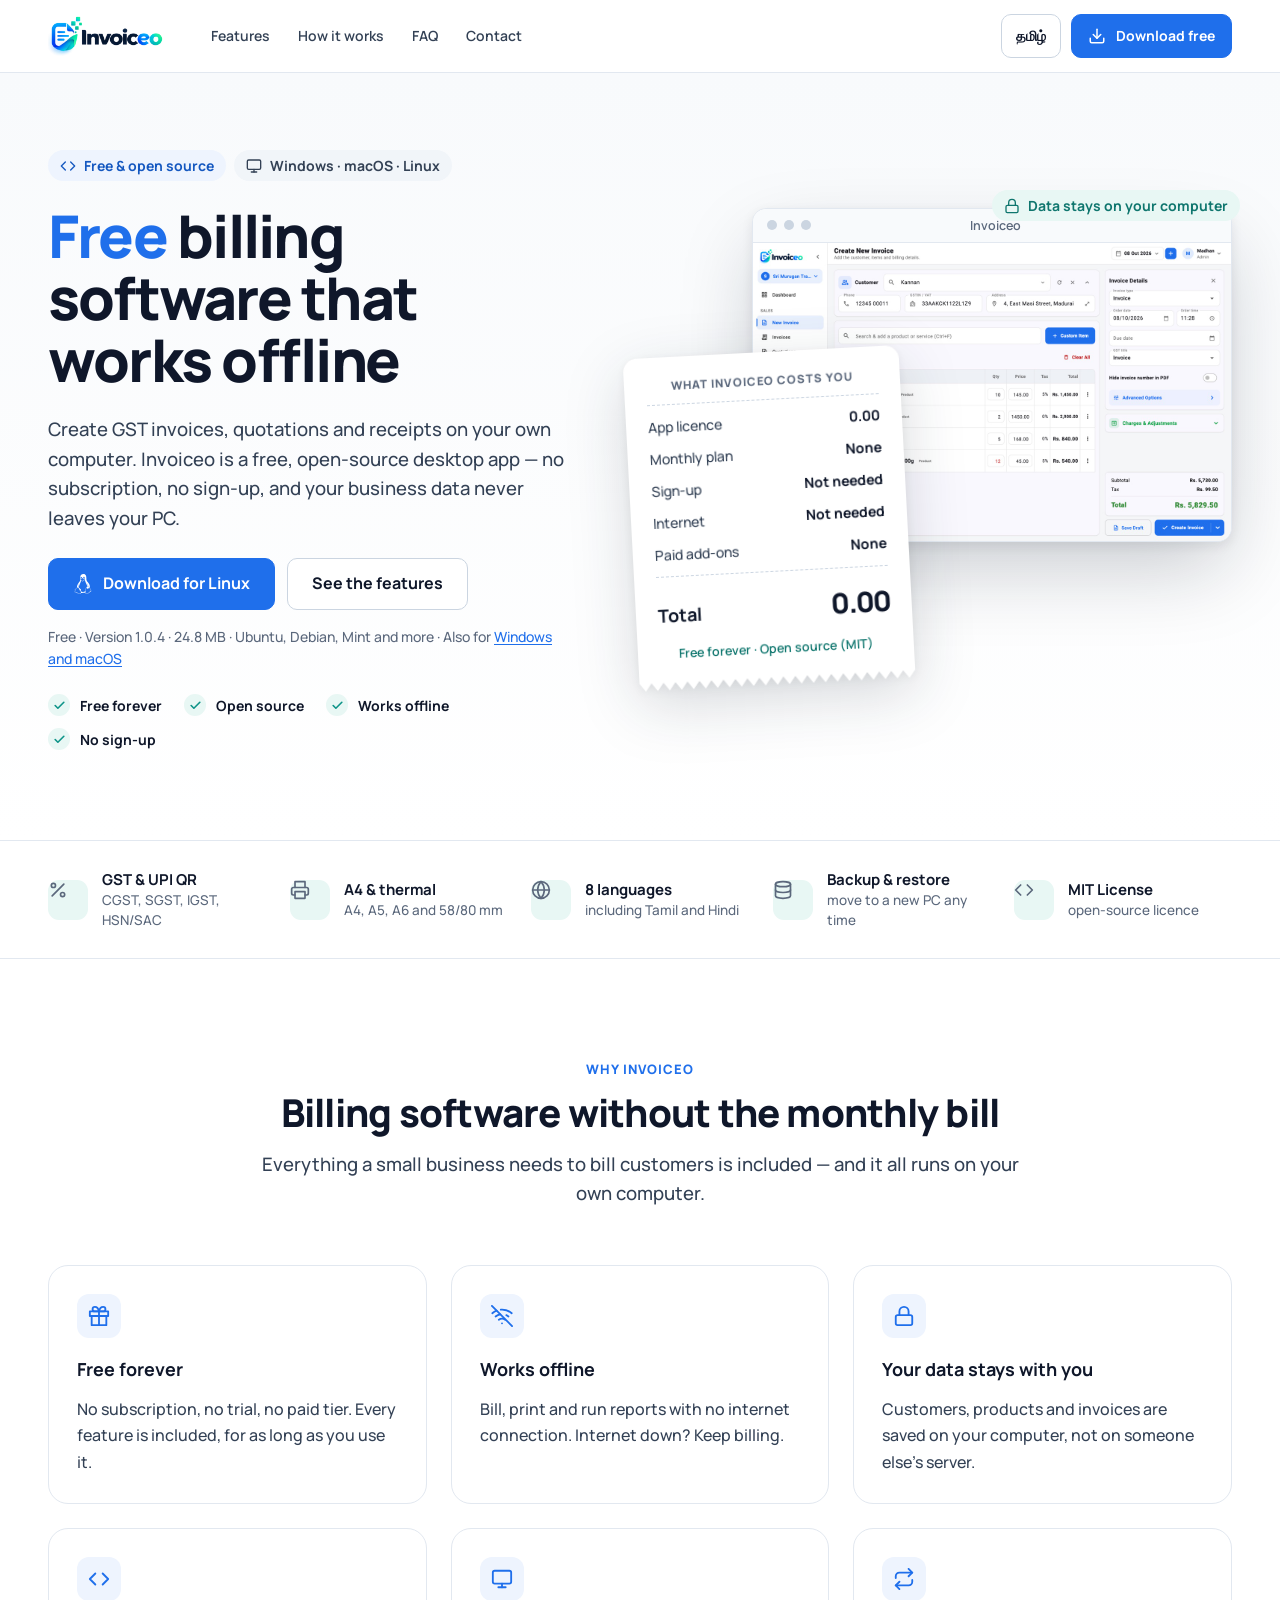
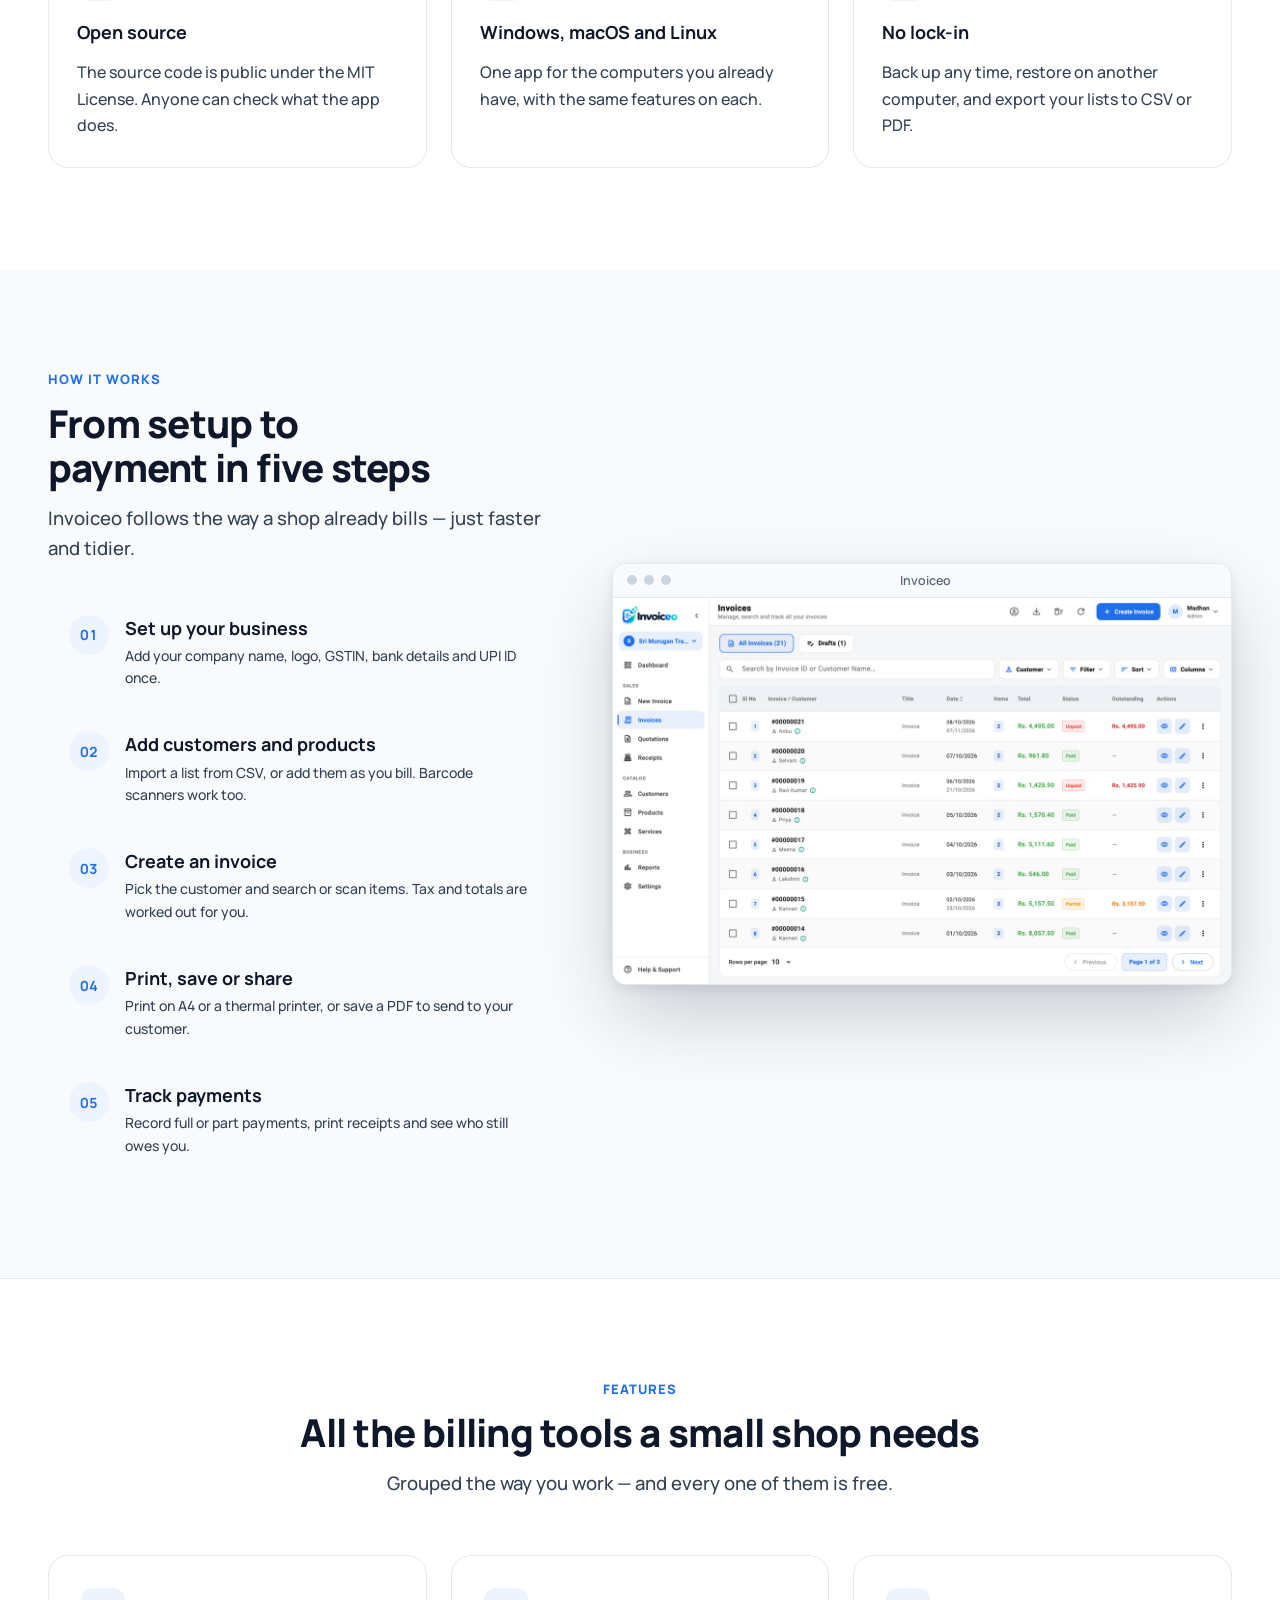
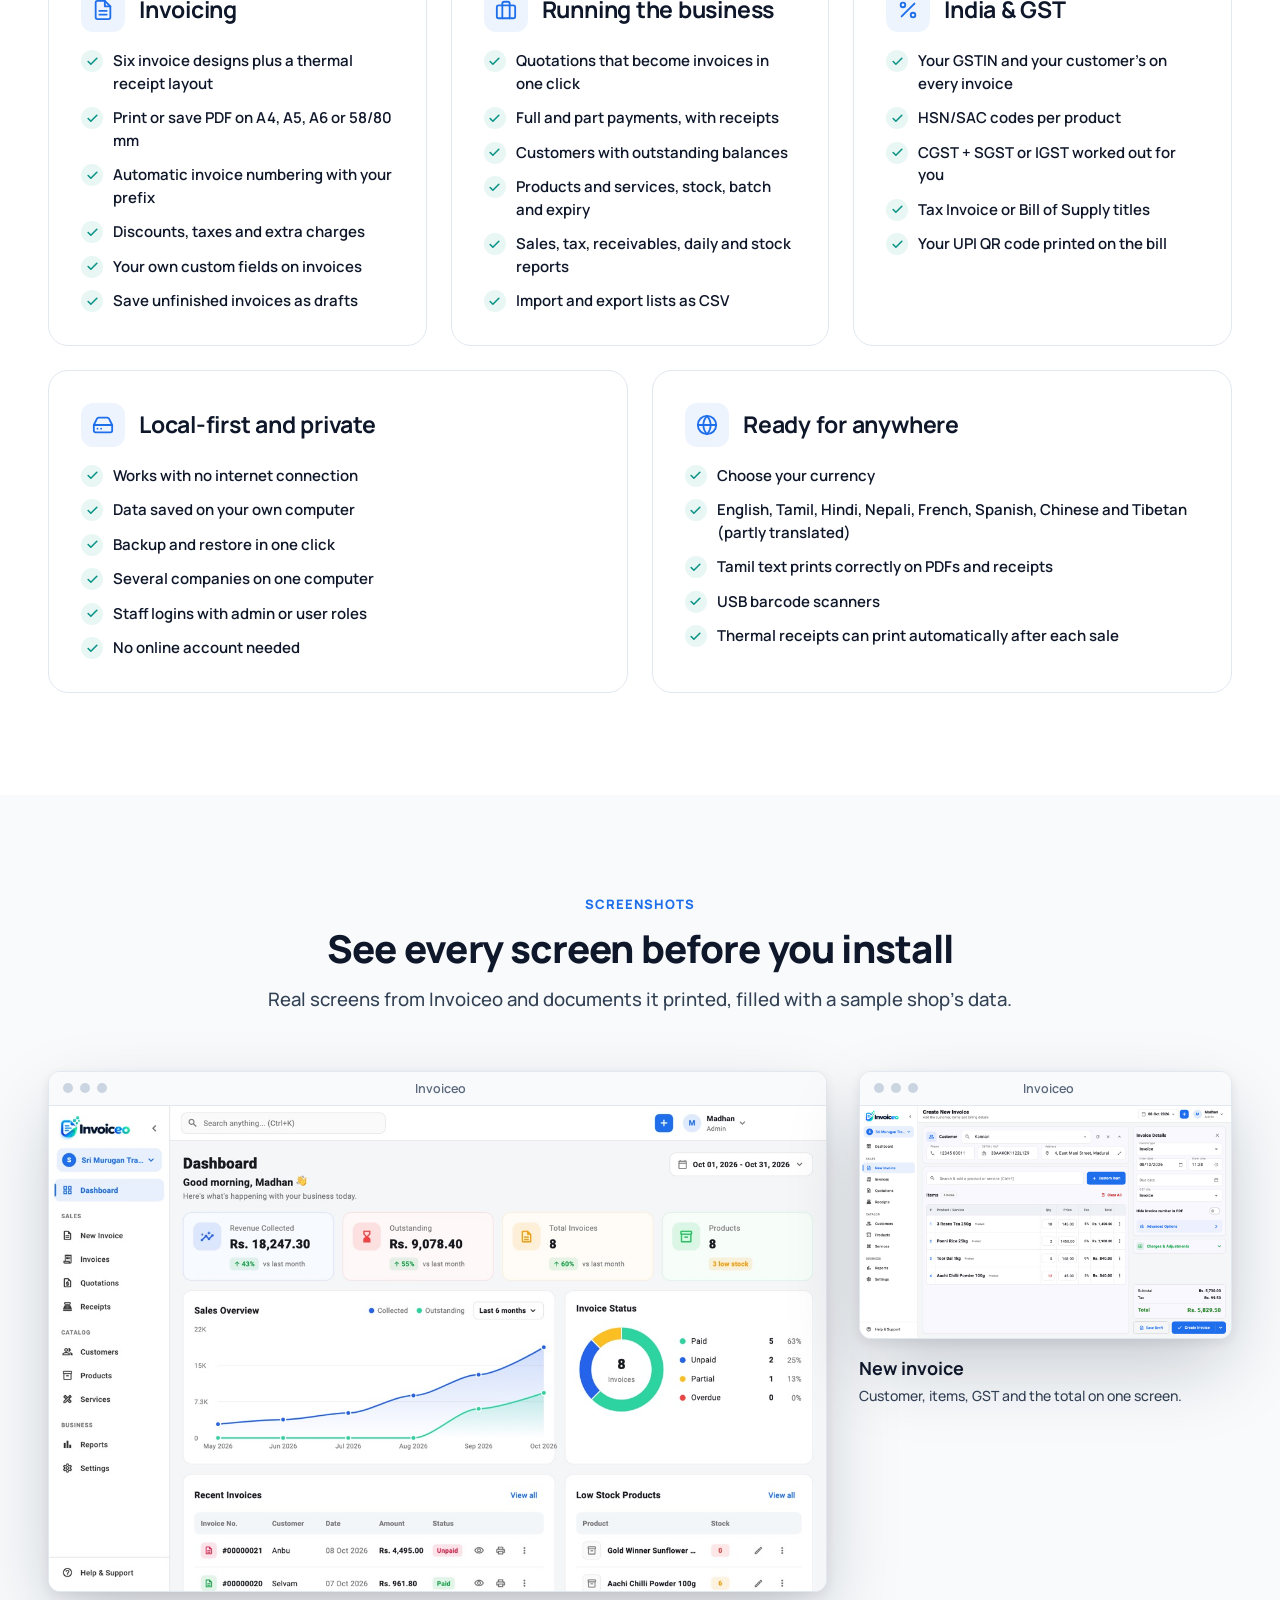
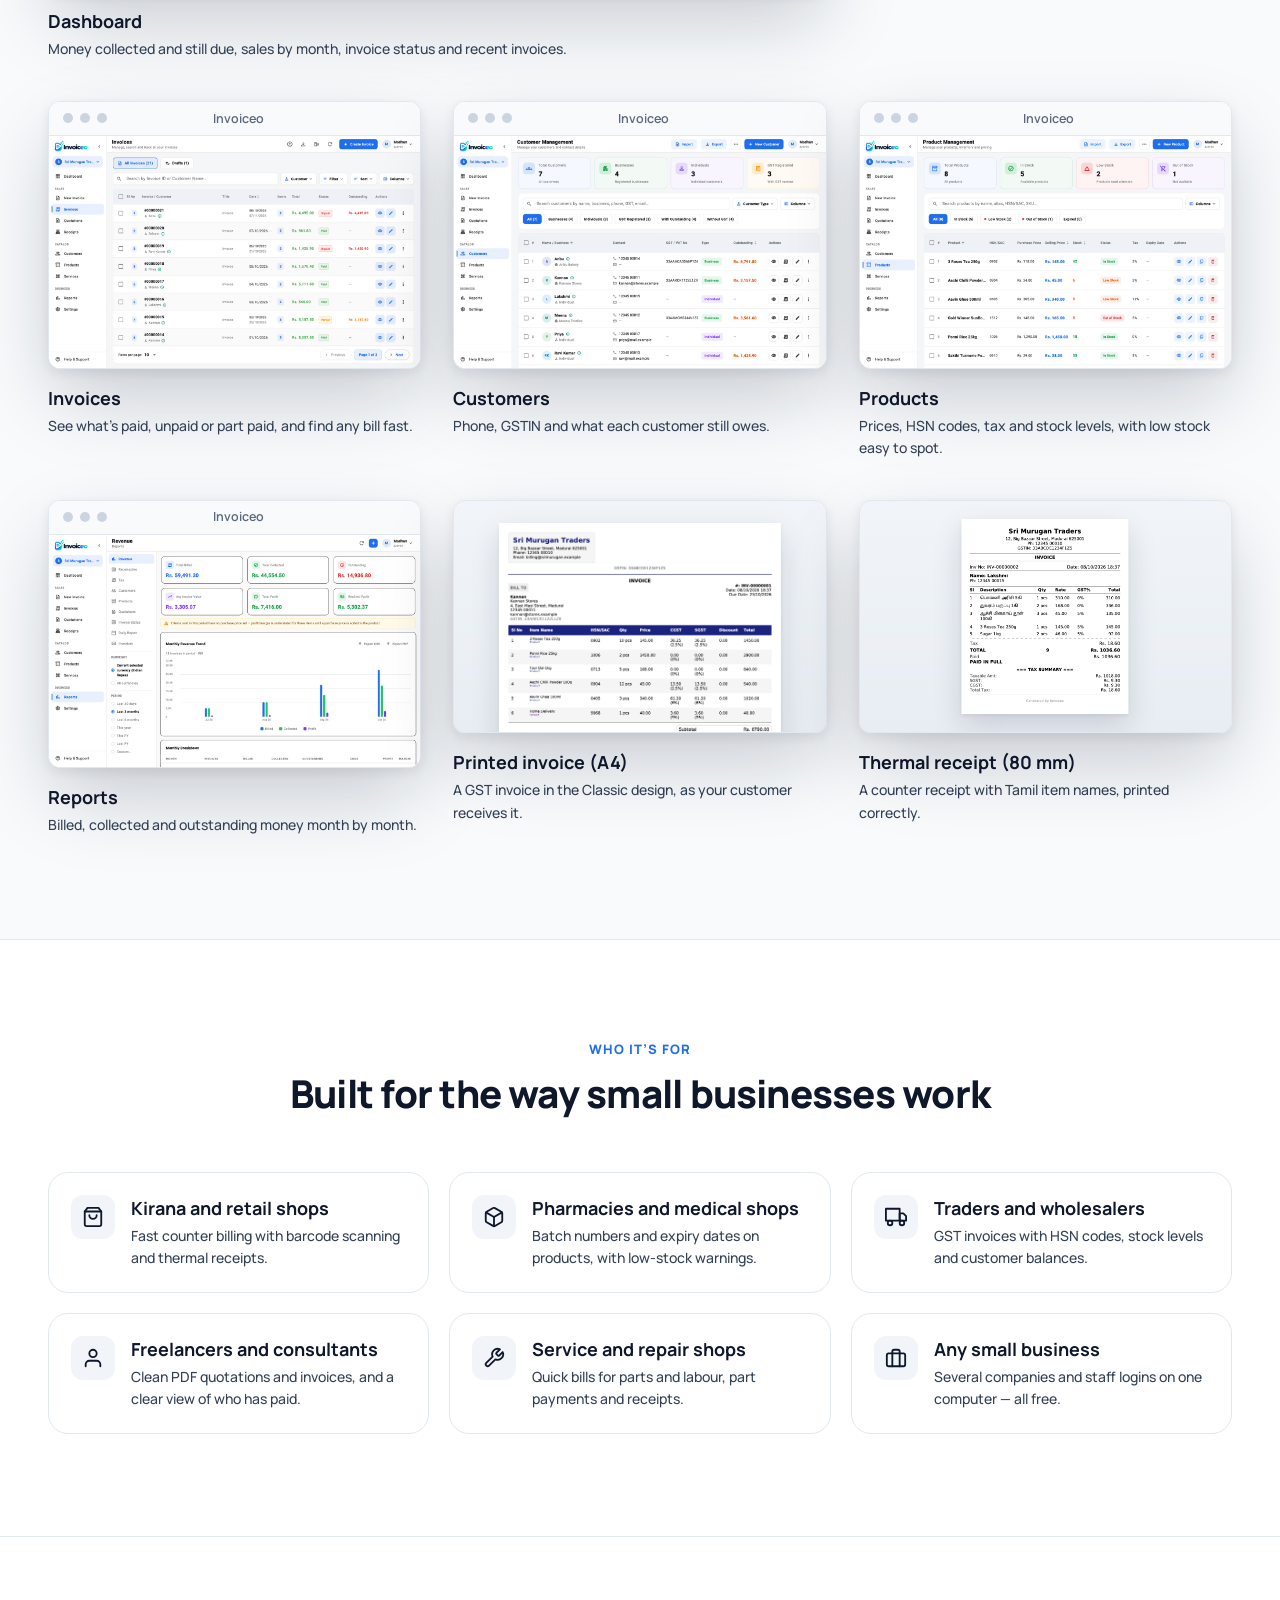
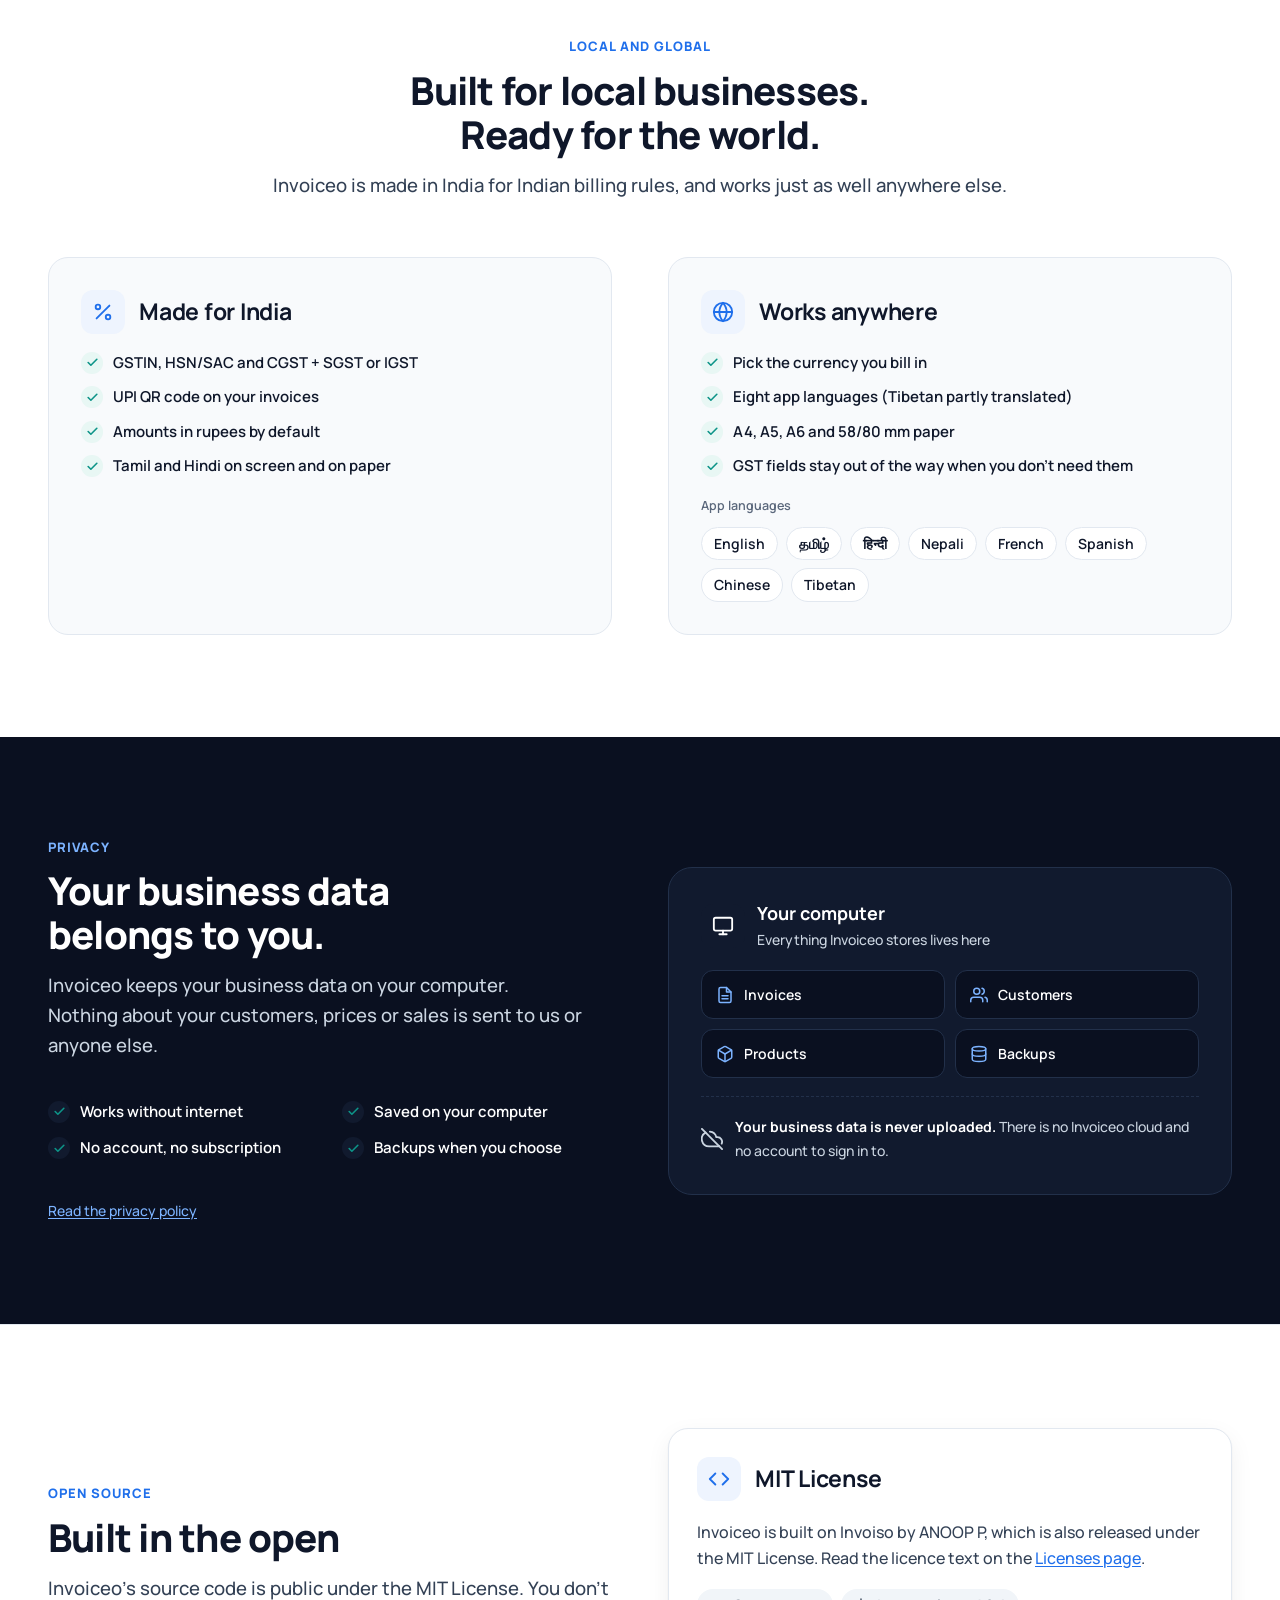
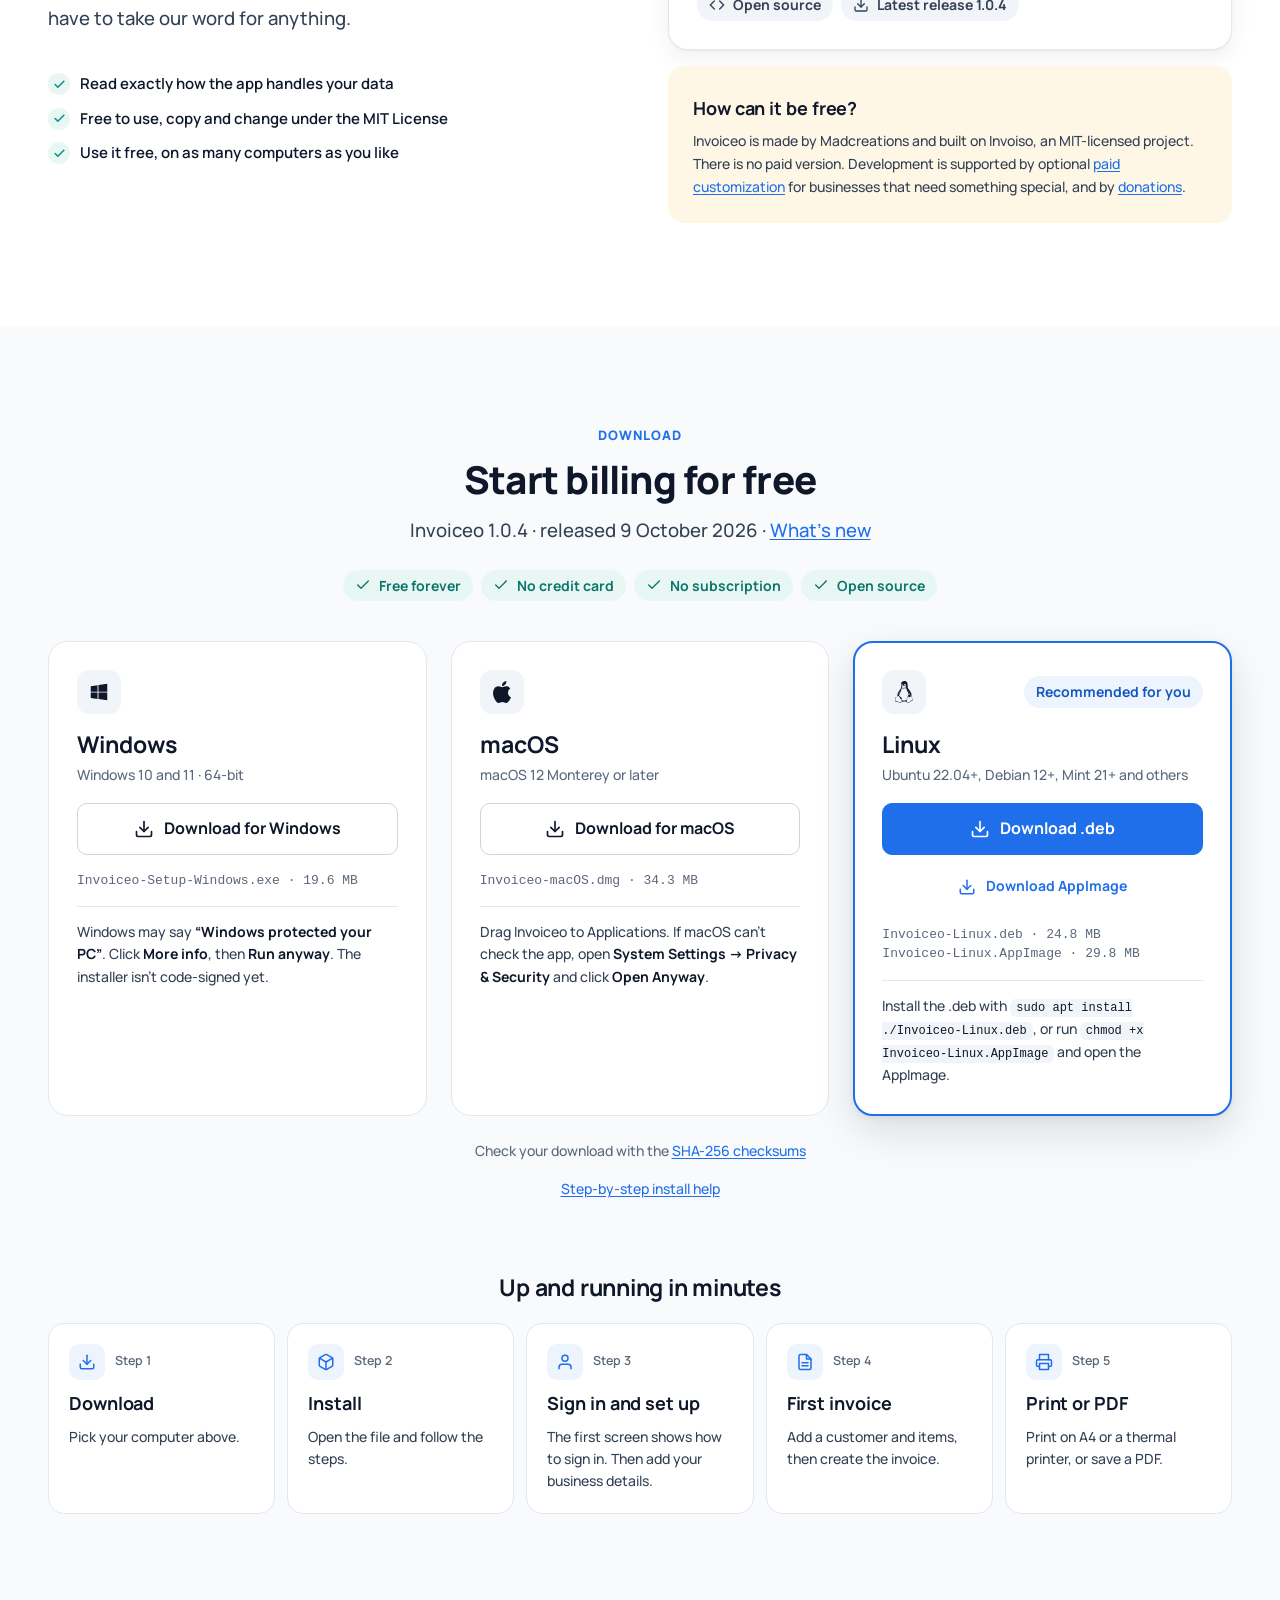
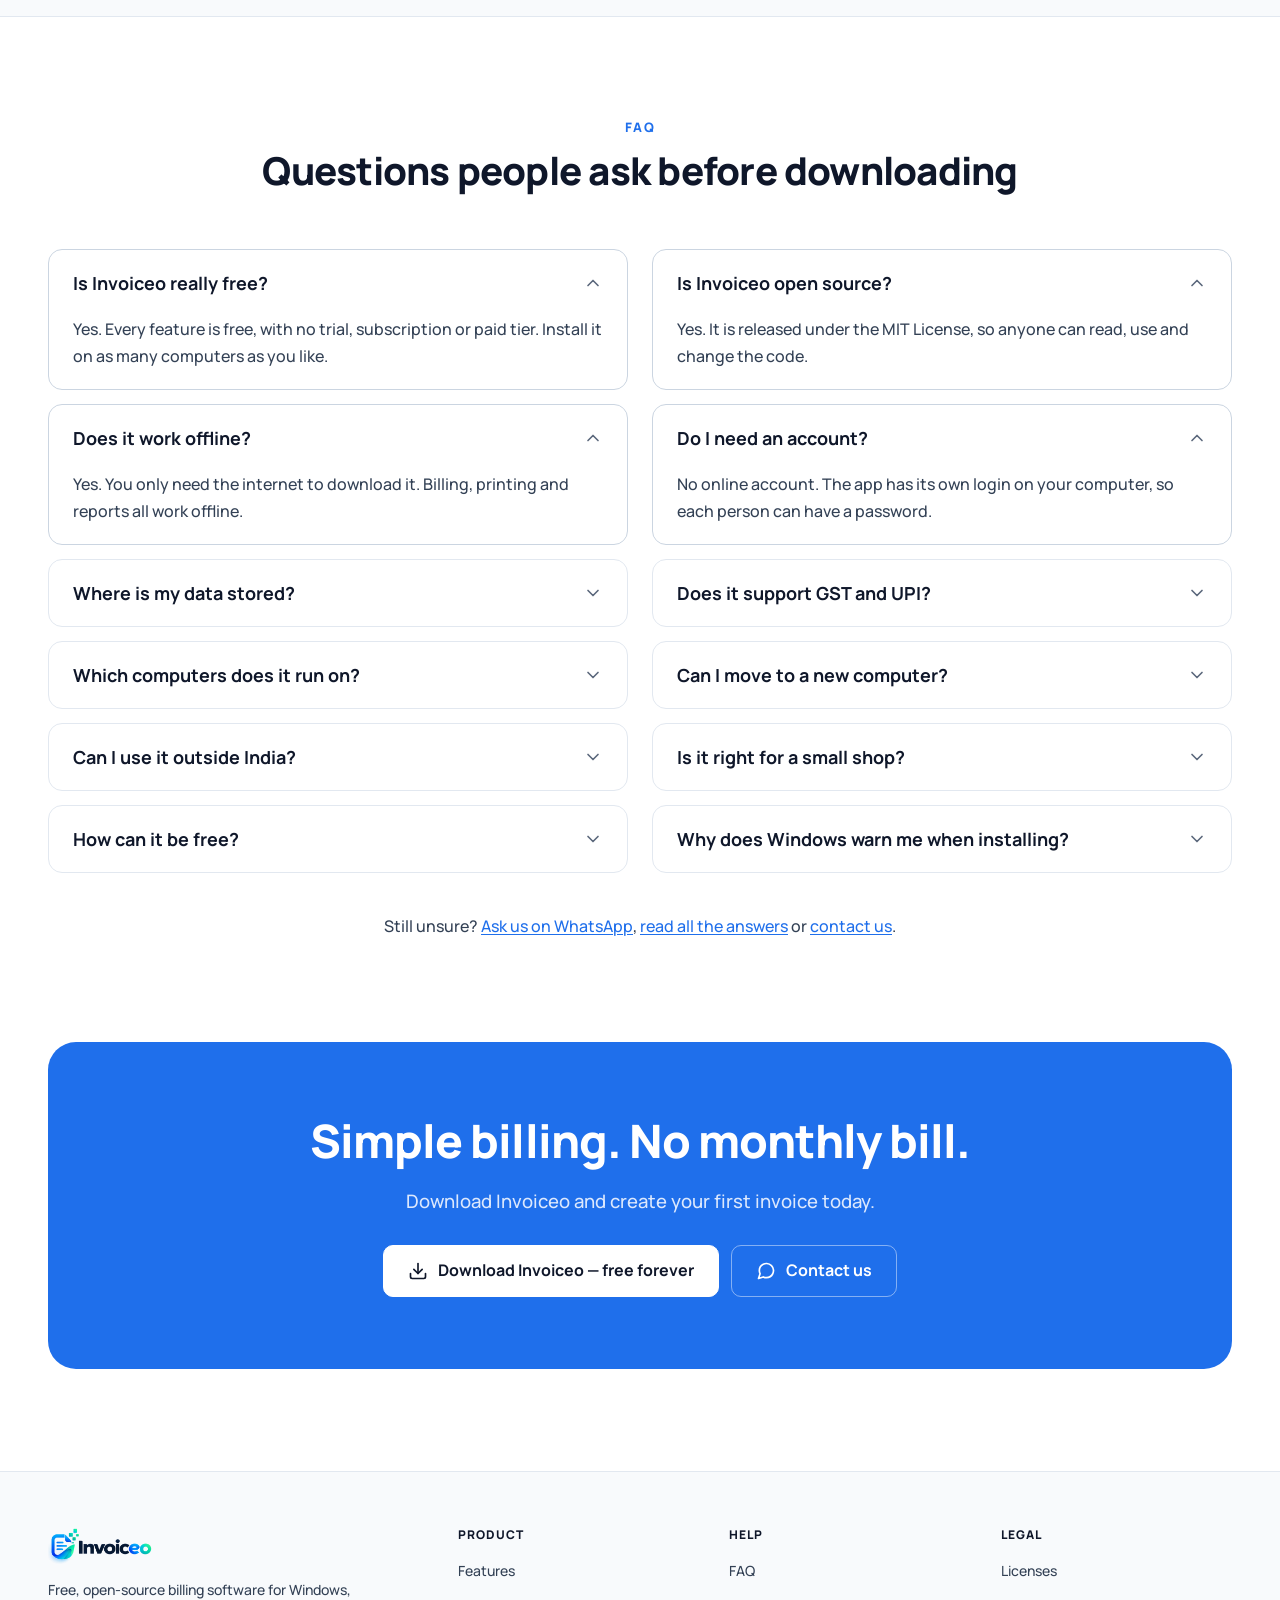
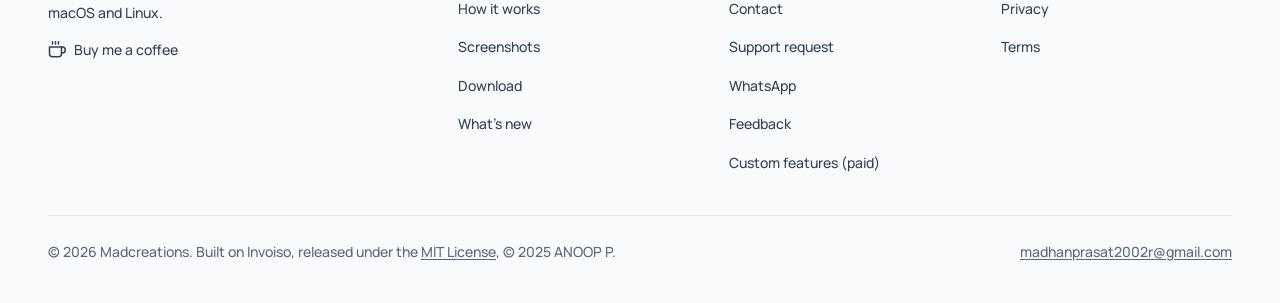
==== index.html @ 1bf2abe5 "Tamil home page (ta.html), language switch, Search Console verification file - ta.html: the home pag" ====
<!doctype html>
<html lang="en">
<head>
  <meta charset="utf-8">
  <meta name="viewport" content="width=device-width, initial-scale=1">
  <meta name="color-scheme" content="light">
  <meta name="theme-color" content="#ffffff">
  <title>Invoiceo — Free offline billing and GST invoice software</title>
  <meta name="description" content="Invoiceo is free, open-source billing software for Windows, macOS and Linux. Make GST invoices, quotations and receipts offline, print on A4 or thermal printers, in English, Tamil and more.">
  <link rel="canonical" href="https://invoiceo.in/">
  <link rel="alternate" hreflang="en" href="https://invoiceo.in/">
  <link rel="alternate" hreflang="ta" href="https://invoiceo.in/ta.html">
  <link rel="alternate" hreflang="x-default" href="https://invoiceo.in/">
  <meta property="og:type" content="website">
  <meta property="og:site_name" content="Invoiceo">
  <meta property="og:locale" content="en_IN">
  <meta property="og:title" content="Invoiceo — Free offline billing and GST invoice software">
  <meta property="og:description" content="Invoiceo is free, open-source billing software for Windows, macOS and Linux. Make GST invoices, quotations and receipts offline, print on A4 or thermal printers, in English, Tamil and more.">
  <meta property="og:url" content="https://invoiceo.in/">
  <meta property="og:image" content="https://invoiceo.in/assets/images/og-image.png">
  <meta name="twitter:card" content="summary_large_image">
  <link rel="icon" href="favicon.ico" sizes="any">
  <link rel="icon" type="image/png" sizes="32x32" href="assets/images/favicon-32.png">
  <link rel="apple-touch-icon" href="assets/images/apple-touch-icon.png">
  <link rel="manifest" href="site.webmanifest">
  <link rel="preconnect" href="https://fonts.googleapis.com">
  <link rel="preconnect" href="https://fonts.gstatic.com" crossorigin>
  <link rel="stylesheet" href="https://fonts.googleapis.com/css2?family=Manrope:wght@400..800&amp;display=swap">
  <link rel="stylesheet" href="assets/css/site.css?v=015eafeb7b">
  <script type="application/ld+json">
{
  "@context": "https://schema.org",
  "@type": "SoftwareApplication",
  "name": "Invoiceo",
  "applicationCategory": "BusinessApplication",
  "operatingSystem": "Windows, macOS, Linux",
  "softwareVersion": "1.0.4",
  "datePublished": "2026-10-09",
  "description": "Free, open-source offline billing and GST invoice software for small businesses.",
  "url": "https://invoiceo.in/",
  "license": "https://opensource.org/licenses/MIT",
  "offers": {
    "@type": "Offer",
    "price": "0",
    "priceCurrency": "INR"
  },
  "publisher": {
    "@type": "Organization",
    "name": "Madcreations",
    "email": "madhanprasat2002r@gmail.com",
    "url": "https://invoiceo.in/"
  }
}
  </script>
</head>
<body>
<a class="skip-link" href="#main">Skip to content</a>
<header class="site-header">
  <div class="wrap">
    <a class="brand" href="index.html" aria-label="Invoiceo home"><img src="assets/images/logo.png" alt="Invoiceo" width="196" height="68"></a>
    <nav class="nav" aria-label="Main"><a href="#features">Features</a><a href="#how-it-works">How it works</a><a href="faq.html">FAQ</a><a href="contact.html">Contact</a></nav>
    <div class="header-actions">
      <a class="lang-switch" href="ta.html" hreflang="ta" lang="ta" title="தமிழில் படிக்க">தமிழ்</a>
      <a class="btn btn-primary header-cta" href="#download"><svg width="24" height="24" viewBox="0 0 24 24" fill="none" stroke="currentColor" stroke-width="2" stroke-linecap="round" stroke-linejoin="round" aria-hidden="true" focusable="false"><path d="M21 15v4a2 2 0 0 1-2 2H5a2 2 0 0 1-2-2v-4"/><polyline points="7 10 12 15 17 10"/><line x1="12" y1="15" x2="12" y2="3"/></svg><span>Download free</span></a>
      <button class="menu-toggle" type="button" aria-controls="site-nav" aria-expanded="false" aria-label="Menu"><svg width="24" height="24" viewBox="0 0 24 24" fill="none" stroke="currentColor" stroke-width="2" stroke-linecap="round" stroke-linejoin="round" aria-hidden="true" focusable="false"><line x1="3" y1="12" x2="21" y2="12"/><line x1="3" y1="6" x2="21" y2="6"/><line x1="3" y1="18" x2="21" y2="18"/></svg></button>
    </div>
    <nav class="mobile-nav" id="site-nav" aria-label="Main menu"><a href="#features">Features</a><a href="#how-it-works">How it works</a><a href="faq.html">FAQ</a><a href="contact.html">Contact</a><a href="#screenshots">Screenshots</a><a href="changelog.html">What’s new</a><a class="btn btn-primary btn-lg btn-block" href="#download"><svg width="24" height="24" viewBox="0 0 24 24" fill="none" stroke="currentColor" stroke-width="2" stroke-linecap="round" stroke-linejoin="round" aria-hidden="true" focusable="false"><path d="M21 15v4a2 2 0 0 1-2 2H5a2 2 0 0 1-2-2v-4"/><polyline points="7 10 12 15 17 10"/><line x1="12" y1="15" x2="12" y2="3"/></svg><span>Download free</span></a></nav>
  </div>
</header>
<main id="main">
<section class="hero" aria-labelledby="hero-title">
  <div class="wrap hero-grid">
    <div class="hero-copy">
      <div class="badges"><span class="badge badge-brand"><svg width="24" height="24" viewBox="0 0 24 24" fill="none" stroke="currentColor" stroke-width="2" stroke-linecap="round" stroke-linejoin="round" aria-hidden="true" focusable="false"><polyline points="16 18 22 12 16 6"/><polyline points="8 6 2 12 8 18"/></svg><span>Free &amp; open source</span></span><span class="badge badge-neutral"><svg width="24" height="24" viewBox="0 0 24 24" fill="none" stroke="currentColor" stroke-width="2" stroke-linecap="round" stroke-linejoin="round" aria-hidden="true" focusable="false"><rect x="2" y="3" width="20" height="14" rx="2" ry="2"/><line x1="8" y1="21" x2="16" y2="21"/><line x1="12" y1="17" x2="12" y2="21"/></svg><span>Windows · macOS · Linux</span></span></div>
      <h1 class="display" id="hero-title"><em>Free</em> billing software that works offline</h1>
      <p class="lead">Create GST invoices, quotations and receipts on your own computer. Invoiceo is a free, open-source desktop app — no subscription, no sign-up, and your business data never leaves your PC.</p>
      <div class="cta-row">
        <a class="btn btn-primary btn-lg" href="#download" data-os-download><span data-os-icon><svg width="24" height="24" viewBox="0 0 24 24" fill="none" stroke="currentColor" stroke-width="2" stroke-linecap="round" stroke-linejoin="round" aria-hidden="true" focusable="false"><path d="M21 15v4a2 2 0 0 1-2 2H5a2 2 0 0 1-2-2v-4"/><polyline points="7 10 12 15 17 10"/><line x1="12" y1="15" x2="12" y2="3"/></svg></span><span data-os-label>Download free</span></a>
        <a class="btn btn-secondary btn-lg" href="#features"><span>See the features</span></a>
      </div>
      <p class="hero-meta" data-hero-meta>Free · Version <span data-version>1.0.4</span> · For Windows, macOS and Linux</p>
      <ul class="checks checks-inline"><li>Free forever</li><li>Open source</li><li>Works offline</li><li>No sign-up</li></ul>
    </div>
    <div class="hero-visual">
      <div class="window hero-shot"><div class="window-bar"><i></i><i></i><i></i><span>Invoiceo</span></div><a href="assets/images/screens/create-invoice.png" target="_blank" rel="noopener" title="Open full size"><img src="assets/images/screens/create-invoice-1280.jpg" srcset="assets/images/screens/create-invoice-1280.jpg 1280w, assets/images/screens/create-invoice.png 2160w" sizes="(max-width: 1100px) 100vw, 700px" width="2160" height="1350" alt="The Invoiceo New Invoice screen: customer Kannan, four grocery items, GST and a total of Rs. 5,829.50" fetchpriority="high"></a></div>
      <div class="receipt hero-receipt"><div class="receipt-paper"><p class="receipt-title">What Invoiceo costs you</p><hr><div class="receipt-row"><span>App licence</span><b>0.00</b></div><div class="receipt-row"><span>Monthly plan</span><b>None</b></div><div class="receipt-row"><span>Sign-up</span><b>Not needed</b></div><div class="receipt-row"><span>Internet</span><b>Not needed</b></div><div class="receipt-row"><span>Paid add-ons</span><b>None</b></div><hr><div class="receipt-total"><span>Total</span><b>0.00</b></div><p class="receipt-foot">Free forever · Open source (MIT)</p></div><svg class="receipt-edge" viewBox="0 0 276 12" aria-hidden="true" focusable="false"><path d="M0 0H276V4L270 12L264 4L258 12L252 4L246 12L240 4L234 12L228 4L222 12L216 4L210 12L204 4L198 12L192 4L186 12L180 4L174 12L168 4L162 12L156 4L150 12L144 4L138 12L132 4L126 12L120 4L114 12L108 4L102 12L96 4L90 12L84 4L78 12L72 4L66 12L60 4L54 12L48 4L42 12L36 4L30 12L24 4L18 12L12 4L6 12L0 4V0Z" fill="#fff"/></svg></div>
      <span class="hero-chip"><span class="badge badge-teal"><svg width="24" height="24" viewBox="0 0 24 24" fill="none" stroke="currentColor" stroke-width="2" stroke-linecap="round" stroke-linejoin="round" aria-hidden="true" focusable="false"><rect x="3" y="11" width="18" height="11" rx="2" ry="2"/><path d="M7 11V7a5 5 0 0 1 10 0v4"/></svg><span>Data stays on your computer</span></span></span>
    </div>
  </div>
</section>

<div class="facts-strip"><ul class="wrap facts"><li class="fact"><span class="tile tile-teal tile-md"><svg width="24" height="24" viewBox="0 0 24 24" fill="none" stroke="currentColor" stroke-width="2" stroke-linecap="round" stroke-linejoin="round" aria-hidden="true" focusable="false"><line x1="19" y1="5" x2="5" y2="19"/><circle cx="6.5" cy="6.5" r="2.5"/><circle cx="17.5" cy="17.5" r="2.5"/></svg></span><div><b>GST &amp; UPI QR</b><span>CGST, SGST, IGST, HSN/SAC</span></div></li><li class="fact"><span class="tile tile-teal tile-md"><svg width="24" height="24" viewBox="0 0 24 24" fill="none" stroke="currentColor" stroke-width="2" stroke-linecap="round" stroke-linejoin="round" aria-hidden="true" focusable="false"><polyline points="6 9 6 2 18 2 18 9"/><path d="M6 18H4a2 2 0 0 1-2-2v-5a2 2 0 0 1 2-2h16a2 2 0 0 1 2 2v5a2 2 0 0 1-2 2h-2"/><rect x="6" y="14" width="12" height="8"/></svg></span><div><b>A4 &amp; thermal</b><span>A4, A5, A6 and 58/80 mm</span></div></li><li class="fact"><span class="tile tile-teal tile-md"><svg width="24" height="24" viewBox="0 0 24 24" fill="none" stroke="currentColor" stroke-width="2" stroke-linecap="round" stroke-linejoin="round" aria-hidden="true" focusable="false"><circle cx="12" cy="12" r="10"/><line x1="2" y1="12" x2="22" y2="12"/><path d="M12 2a15.3 15.3 0 0 1 4 10 15.3 15.3 0 0 1-4 10 15.3 15.3 0 0 1-4-10 15.3 15.3 0 0 1 4-10z"/></svg></span><div><b>8 languages</b><span>including Tamil and Hindi</span></div></li><li class="fact"><span class="tile tile-teal tile-md"><svg width="24" height="24" viewBox="0 0 24 24" fill="none" stroke="currentColor" stroke-width="2" stroke-linecap="round" stroke-linejoin="round" aria-hidden="true" focusable="false"><ellipse cx="12" cy="5" rx="9" ry="3"/><path d="M21 12c0 1.66-4 3-9 3s-9-1.34-9-3"/><path d="M3 5v14c0 1.66 4 3 9 3s9-1.34 9-3V5"/></svg></span><div><b>Backup &amp; restore</b><span>move to a new PC any time</span></div></li><li class="fact"><span class="tile tile-teal tile-md"><svg width="24" height="24" viewBox="0 0 24 24" fill="none" stroke="currentColor" stroke-width="2" stroke-linecap="round" stroke-linejoin="round" aria-hidden="true" focusable="false"><polyline points="16 18 22 12 16 6"/><polyline points="8 6 2 12 8 18"/></svg></span><div><b>MIT License</b><span>open-source licence</span></div></li></ul></div>

<section class="section section-flush" id="why" aria-labelledby="why-title">
  <div class="wrap">
<div class="section-head"><p class="eyebrow">Why Invoiceo</p><h2 id="why-title">Billing software without the monthly bill</h2><p class="lead">Everything a small business needs to bill customers is included — and it all runs on your own computer.</p></div><div class="grid-auto mt-4"><div class="card"><span class="tile"><svg width="24" height="24" viewBox="0 0 24 24" fill="none" stroke="currentColor" stroke-width="2" stroke-linecap="round" stroke-linejoin="round" aria-hidden="true" focusable="false"><polyline points="20 12 20 22 4 22 4 12"/><rect x="2" y="7" width="20" height="5"/><line x1="12" y1="22" x2="12" y2="7"/><path d="M12 7H7.5a2.5 2.5 0 0 1 0-5C11 2 12 7 12 7z"/><path d="M12 7h4.5a2.5 2.5 0 0 0 0-5C13 2 12 7 12 7z"/></svg></span><h3>Free forever</h3><p>No subscription, no trial, no paid tier. Every feature is included, for as long as you use it.</p></div><div class="card"><span class="tile"><svg width="24" height="24" viewBox="0 0 24 24" fill="none" stroke="currentColor" stroke-width="2" stroke-linecap="round" stroke-linejoin="round" aria-hidden="true" focusable="false"><line x1="1" y1="1" x2="23" y2="23"/><path d="M16.72 11.06A10.94 10.94 0 0 1 19 12.55"/><path d="M5 12.55a10.94 10.94 0 0 1 5.17-2.39"/><path d="M10.71 5.05A16 16 0 0 1 22.58 9"/><path d="M1.42 9a15.91 15.91 0 0 1 4.7-2.88"/><path d="M8.53 16.11a6 6 0 0 1 6.95 0"/><line x1="12" y1="20" x2="12.01" y2="20"/></svg></span><h3>Works offline</h3><p>Bill, print and run reports with no internet connection. Internet down? Keep billing.</p></div><div class="card"><span class="tile"><svg width="24" height="24" viewBox="0 0 24 24" fill="none" stroke="currentColor" stroke-width="2" stroke-linecap="round" stroke-linejoin="round" aria-hidden="true" focusable="false"><rect x="3" y="11" width="18" height="11" rx="2" ry="2"/><path d="M7 11V7a5 5 0 0 1 10 0v4"/></svg></span><h3>Your data stays with you</h3><p>Customers, products and invoices are saved on your computer, not on someone else’s server.</p></div><div class="card"><span class="tile"><svg width="24" height="24" viewBox="0 0 24 24" fill="none" stroke="currentColor" stroke-width="2" stroke-linecap="round" stroke-linejoin="round" aria-hidden="true" focusable="false"><polyline points="16 18 22 12 16 6"/><polyline points="8 6 2 12 8 18"/></svg></span><h3>Open source</h3><p>The source code is public under the MIT License. Anyone can check what the app does.</p></div><div class="card"><span class="tile"><svg width="24" height="24" viewBox="0 0 24 24" fill="none" stroke="currentColor" stroke-width="2" stroke-linecap="round" stroke-linejoin="round" aria-hidden="true" focusable="false"><rect x="2" y="3" width="20" height="14" rx="2" ry="2"/><line x1="8" y1="21" x2="16" y2="21"/><line x1="12" y1="17" x2="12" y2="21"/></svg></span><h3>Windows, macOS and Linux</h3><p>One app for the computers you already have, with the same features on each.</p></div><div class="card"><span class="tile"><svg width="24" height="24" viewBox="0 0 24 24" fill="none" stroke="currentColor" stroke-width="2" stroke-linecap="round" stroke-linejoin="round" aria-hidden="true" focusable="false"><polyline points="17 1 21 5 17 9"/><path d="M3 11V9a4 4 0 0 1 4-4h14"/><polyline points="7 23 3 19 7 15"/><path d="M21 13v2a4 4 0 0 1-4 4H3"/></svg></span><h3>No lock-in</h3><p>Back up any time, restore on another computer, and export your lists to CSV or PDF.</p></div></div>
  </div>
</section>

<section class="section section-subtle" id="how-it-works" aria-labelledby="how-title">
  <div class="wrap">
<div class="flow"><div class="flow-copy"><div class="section-head left"><p class="eyebrow">How it works</p><h2 id="how-title">From setup to payment in five steps</h2><p class="lead">Invoiceo follows the way a shop already bills — just faster and tidier.</p></div><ol class="steps"><li class="step"><span class="step-num">01</span><div><h3>Set up your business</h3><p>Add your company name, logo, GSTIN, bank details and UPI ID once.</p></div></li><li class="step"><span class="step-num">02</span><div><h3>Add customers and products</h3><p>Import a list from CSV, or add them as you bill. Barcode scanners work too.</p></div></li><li class="step"><span class="step-num">03</span><div><h3>Create an invoice</h3><p>Pick the customer and search or scan items. Tax and totals are worked out for you.</p></div></li><li class="step"><span class="step-num">04</span><div><h3>Print, save or share</h3><p>Print on A4 or a thermal printer, or save a PDF to send to your customer.</p></div></li><li class="step"><span class="step-num">05</span><div><h3>Track payments</h3><p>Record full or part payments, print receipts and see who still owes you.</p></div></li></ol></div><div><div class="window"><div class="window-bar"><i></i><i></i><i></i><span>Invoiceo</span></div><a href="assets/images/screens/invoices.png" target="_blank" rel="noopener" title="Open full size"><img src="assets/images/screens/invoices-1280.jpg" srcset="assets/images/screens/invoices-1280.jpg 1280w, assets/images/screens/invoices.png 2160w" sizes="(max-width: 1100px) 100vw, 700px" width="2160" height="1350" alt="The Invoiceo Invoices list: paid, unpaid and partly paid invoices with the amount still outstanding" loading="lazy" decoding="async"></a></div></div></div>
  </div>
</section>

<section class="section" id="features" aria-labelledby="feat-title">
  <div class="wrap">
<div class="section-head"><p class="eyebrow">Features</p><h2 id="feat-title">All the billing tools a small shop needs</h2><p class="lead">Grouped the way you work — and every one of them is free.</p></div><div class="bento mt-4"><div class="group-card span-2"><div class="group-card-head"><span class="tile"><svg width="24" height="24" viewBox="0 0 24 24" fill="none" stroke="currentColor" stroke-width="2" stroke-linecap="round" stroke-linejoin="round" aria-hidden="true" focusable="false"><path d="M14 2H6a2 2 0 0 0-2 2v16a2 2 0 0 0 2 2h12a2 2 0 0 0 2-2V8z"/><polyline points="14 2 14 8 20 8"/><line x1="16" y1="13" x2="8" y2="13"/><line x1="16" y1="17" x2="8" y2="17"/></svg></span><h3>Invoicing</h3></div><ul class="checks"><li>Six invoice designs plus a thermal receipt layout</li><li>Print or save PDF on A4, A5, A6 or 58/80 mm</li><li>Automatic invoice numbering with your prefix</li><li>Discounts, taxes and extra charges</li><li>Your own custom fields on invoices</li><li>Save unfinished invoices as drafts</li></ul></div><div class="group-card span-2"><div class="group-card-head"><span class="tile"><svg width="24" height="24" viewBox="0 0 24 24" fill="none" stroke="currentColor" stroke-width="2" stroke-linecap="round" stroke-linejoin="round" aria-hidden="true" focusable="false"><rect x="2" y="7" width="20" height="14" rx="2" ry="2"/><path d="M16 21V5a2 2 0 0 0-2-2h-4a2 2 0 0 0-2 2v16"/></svg></span><h3>Running the business</h3></div><ul class="checks"><li>Quotations that become invoices in one click</li><li>Full and part payments, with receipts</li><li>Customers with outstanding balances</li><li>Products and services, stock, batch and expiry</li><li>Sales, tax, receivables, daily and stock reports</li><li>Import and export lists as CSV</li></ul></div><div class="group-card span-2"><div class="group-card-head"><span class="tile"><svg width="24" height="24" viewBox="0 0 24 24" fill="none" stroke="currentColor" stroke-width="2" stroke-linecap="round" stroke-linejoin="round" aria-hidden="true" focusable="false"><line x1="19" y1="5" x2="5" y2="19"/><circle cx="6.5" cy="6.5" r="2.5"/><circle cx="17.5" cy="17.5" r="2.5"/></svg></span><h3>India &amp; GST</h3></div><ul class="checks"><li>Your GSTIN and your customer’s on every invoice</li><li>HSN/SAC codes per product</li><li>CGST + SGST or IGST worked out for you</li><li>Tax Invoice or Bill of Supply titles</li><li>Your UPI QR code printed on the bill</li></ul></div><div class="group-card span-3"><div class="group-card-head"><span class="tile"><svg width="24" height="24" viewBox="0 0 24 24" fill="none" stroke="currentColor" stroke-width="2" stroke-linecap="round" stroke-linejoin="round" aria-hidden="true" focusable="false"><line x1="22" y1="12" x2="2" y2="12"/><path d="M5.45 5.11 2 12v6a2 2 0 0 0 2 2h16a2 2 0 0 0 2-2v-6l-3.45-6.89A2 2 0 0 0 16.76 4H7.24a2 2 0 0 0-1.79 1.11z"/><line x1="6" y1="16" x2="6.01" y2="16"/><line x1="10" y1="16" x2="10.01" y2="16"/></svg></span><h3>Local-first and private</h3></div><ul class="checks"><li>Works with no internet connection</li><li>Data saved on your own computer</li><li>Backup and restore in one click</li><li>Several companies on one computer</li><li>Staff logins with admin or user roles</li><li>No online account needed</li></ul></div><div class="group-card span-3"><div class="group-card-head"><span class="tile"><svg width="24" height="24" viewBox="0 0 24 24" fill="none" stroke="currentColor" stroke-width="2" stroke-linecap="round" stroke-linejoin="round" aria-hidden="true" focusable="false"><circle cx="12" cy="12" r="10"/><line x1="2" y1="12" x2="22" y2="12"/><path d="M12 2a15.3 15.3 0 0 1 4 10 15.3 15.3 0 0 1-4 10 15.3 15.3 0 0 1-4-10 15.3 15.3 0 0 1 4-10z"/></svg></span><h3>Ready for anywhere</h3></div><ul class="checks"><li>Choose your currency</li><li>English, Tamil, Hindi, Nepali, French, Spanish, Chinese and Tibetan (partly translated)</li><li>Tamil text prints correctly on PDFs and receipts</li><li>USB barcode scanners</li><li>Thermal receipts can print automatically after each sale</li></ul></div></div>
  </div>
</section>

<section class="section section-subtle" id="screenshots" aria-labelledby="shots-title">
  <div class="wrap">
<div class="section-head"><p class="eyebrow">Screenshots</p><h2 id="shots-title">See every screen before you install</h2><p class="lead">Real screens from Invoiceo and documents it printed, filled with a sample shop’s data.</p></div><div class="shots mt-4"><figure class="shot shot-wide"><div class="window"><div class="window-bar"><i></i><i></i><i></i><span>Invoiceo</span></div><a href="assets/images/screens/dashboard.png" target="_blank" rel="noopener" title="Open full size"><img src="assets/images/screens/dashboard-1280.jpg" srcset="assets/images/screens/dashboard-1280.jpg 1280w, assets/images/screens/dashboard.png 2160w" sizes="(max-width: 720px) 100vw, (max-width: 1100px) 50vw, 420px" width="2160" height="1350" alt="The Invoiceo Dashboard screen" loading="lazy" decoding="async"></a></div><figcaption><b>Dashboard</b><span>Money collected and still due, sales by month, invoice status and recent invoices.</span></figcaption></figure><figure class="shot"><div class="window"><div class="window-bar"><i></i><i></i><i></i><span>Invoiceo</span></div><a href="assets/images/screens/create-invoice.png" target="_blank" rel="noopener" title="Open full size"><img src="assets/images/screens/create-invoice-1280.jpg" srcset="assets/images/screens/create-invoice-1280.jpg 1280w, assets/images/screens/create-invoice.png 2160w" sizes="(max-width: 720px) 100vw, (max-width: 1100px) 50vw, 420px" width="2160" height="1350" alt="The Invoiceo New invoice screen" loading="lazy" decoding="async"></a></div><figcaption><b>New invoice</b><span>Customer, items, GST and the total on one screen.</span></figcaption></figure><figure class="shot"><div class="window"><div class="window-bar"><i></i><i></i><i></i><span>Invoiceo</span></div><a href="assets/images/screens/invoices.png" target="_blank" rel="noopener" title="Open full size"><img src="assets/images/screens/invoices-1280.jpg" srcset="assets/images/screens/invoices-1280.jpg 1280w, assets/images/screens/invoices.png 2160w" sizes="(max-width: 720px) 100vw, (max-width: 1100px) 50vw, 420px" width="2160" height="1350" alt="The Invoiceo Invoices screen" loading="lazy" decoding="async"></a></div><figcaption><b>Invoices</b><span>See what’s paid, unpaid or part paid, and find any bill fast.</span></figcaption></figure><figure class="shot"><div class="window"><div class="window-bar"><i></i><i></i><i></i><span>Invoiceo</span></div><a href="assets/images/screens/customers.png" target="_blank" rel="noopener" title="Open full size"><img src="assets/images/screens/customers-1280.jpg" srcset="assets/images/screens/customers-1280.jpg 1280w, assets/images/screens/customers.png 2160w" sizes="(max-width: 720px) 100vw, (max-width: 1100px) 50vw, 420px" width="2160" height="1350" alt="The Invoiceo Customers screen" loading="lazy" decoding="async"></a></div><figcaption><b>Customers</b><span>Phone, GSTIN and what each customer still owes.</span></figcaption></figure><figure class="shot"><div class="window"><div class="window-bar"><i></i><i></i><i></i><span>Invoiceo</span></div><a href="assets/images/screens/products.png" target="_blank" rel="noopener" title="Open full size"><img src="assets/images/screens/products-1280.jpg" srcset="assets/images/screens/products-1280.jpg 1280w, assets/images/screens/products.png 2160w" sizes="(max-width: 720px) 100vw, (max-width: 1100px) 50vw, 420px" width="2160" height="1350" alt="The Invoiceo Products screen" loading="lazy" decoding="async"></a></div><figcaption><b>Products</b><span>Prices, HSN codes, tax and stock levels, with low stock easy to spot.</span></figcaption></figure><figure class="shot"><div class="window"><div class="window-bar"><i></i><i></i><i></i><span>Invoiceo</span></div><a href="assets/images/screens/reports.png" target="_blank" rel="noopener" title="Open full size"><img src="assets/images/screens/reports-1280.jpg" srcset="assets/images/screens/reports-1280.jpg 1280w, assets/images/screens/reports.png 2160w" sizes="(max-width: 720px) 100vw, (max-width: 1100px) 50vw, 420px" width="2160" height="1350" alt="The Invoiceo Reports screen" loading="lazy" decoding="async"></a></div><figcaption><b>Reports</b><span>Billed, collected and outstanding money month by month.</span></figcaption></figure><figure class="shot"><div class="paper paper-a4"><a href="assets/images/docs/invoice-a4.png" target="_blank" rel="noopener" title="Open full size"><img src="assets/images/docs/invoice-a4.png" width="1240" height="1754" alt="A sample Invoiceo A4 GST invoice: Sri Murugan Traders billing Kannan Stores for six items with CGST and SGST, total Rs. 7019.10" loading="lazy" decoding="async"></a></div><figcaption><b>Printed invoice (A4)</b><span>A GST invoice in the Classic design, as your customer receives it.</span></figcaption></figure><figure class="shot"><div class="paper paper-receipt"><a href="assets/images/docs/receipt-80mm.png" target="_blank" rel="noopener" title="Open full size"><img src="assets/images/docs/receipt-80mm.png" width="640" height="748" alt="A sample 80 mm thermal receipt with three Tamil item names, paid in full, total Rs. 1036.60" loading="lazy" decoding="async"></a></div><figcaption><b>Thermal receipt (80 mm)</b><span>A counter receipt with Tamil item names, printed correctly.</span></figcaption></figure></div>
  </div>
</section>

<section class="section" id="who" aria-labelledby="who-title">
  <div class="wrap">
<div class="section-head"><p class="eyebrow">Who it’s for</p><h2 id="who-title">Built for the way small businesses work</h2></div><div class="grid-auto-wide mt-4"><div class="usecase"><span class="tile tile-neutral"><svg width="24" height="24" viewBox="0 0 24 24" fill="none" stroke="currentColor" stroke-width="2" stroke-linecap="round" stroke-linejoin="round" aria-hidden="true" focusable="false"><path d="M6 2L3 6v14a2 2 0 0 0 2 2h14a2 2 0 0 0 2-2V6l-3-4z"/><line x1="3" y1="6" x2="21" y2="6"/><path d="M16 10a4 4 0 0 1-8 0"/></svg></span><div><h3>Kirana and retail shops</h3><p>Fast counter billing with barcode scanning and thermal receipts.</p></div></div><div class="usecase"><span class="tile tile-neutral"><svg width="24" height="24" viewBox="0 0 24 24" fill="none" stroke="currentColor" stroke-width="2" stroke-linecap="round" stroke-linejoin="round" aria-hidden="true" focusable="false"><path d="M21 16V8a2 2 0 0 0-1-1.73l-7-4a2 2 0 0 0-2 0l-7 4A2 2 0 0 0 3 8v8a2 2 0 0 0 1 1.73l7 4a2 2 0 0 0 2 0l7-4A2 2 0 0 0 21 16z"/><polyline points="3.27 6.96 12 12.01 20.73 6.96"/><line x1="12" y1="22.08" x2="12" y2="12"/></svg></span><div><h3>Pharmacies and medical shops</h3><p>Batch numbers and expiry dates on products, with low-stock warnings.</p></div></div><div class="usecase"><span class="tile tile-neutral"><svg width="24" height="24" viewBox="0 0 24 24" fill="none" stroke="currentColor" stroke-width="2" stroke-linecap="round" stroke-linejoin="round" aria-hidden="true" focusable="false"><rect x="1" y="3" width="15" height="13"/><polygon points="16 8 20 8 23 11 23 16 16 16 16 8"/><circle cx="5.5" cy="18.5" r="2.5"/><circle cx="18.5" cy="18.5" r="2.5"/></svg></span><div><h3>Traders and wholesalers</h3><p>GST invoices with HSN codes, stock levels and customer balances.</p></div></div><div class="usecase"><span class="tile tile-neutral"><svg width="24" height="24" viewBox="0 0 24 24" fill="none" stroke="currentColor" stroke-width="2" stroke-linecap="round" stroke-linejoin="round" aria-hidden="true" focusable="false"><path d="M20 21v-2a4 4 0 0 0-4-4H8a4 4 0 0 0-4 4v2"/><circle cx="12" cy="7" r="4"/></svg></span><div><h3>Freelancers and consultants</h3><p>Clean PDF quotations and invoices, and a clear view of who has paid.</p></div></div><div class="usecase"><span class="tile tile-neutral"><svg width="24" height="24" viewBox="0 0 24 24" fill="none" stroke="currentColor" stroke-width="2" stroke-linecap="round" stroke-linejoin="round" aria-hidden="true" focusable="false"><path d="M14.7 6.3a1 1 0 0 0 0 1.4l1.6 1.6a1 1 0 0 0 1.4 0l3.77-3.77a6 6 0 0 1-7.94 7.94l-6.91 6.91a2.12 2.12 0 0 1-3-3l6.91-6.91a6 6 0 0 1 7.94-7.94l-3.76 3.76z"/></svg></span><div><h3>Service and repair shops</h3><p>Quick bills for parts and labour, part payments and receipts.</p></div></div><div class="usecase"><span class="tile tile-neutral"><svg width="24" height="24" viewBox="0 0 24 24" fill="none" stroke="currentColor" stroke-width="2" stroke-linecap="round" stroke-linejoin="round" aria-hidden="true" focusable="false"><rect x="2" y="7" width="20" height="14" rx="2" ry="2"/><path d="M16 21V5a2 2 0 0 0-2-2h-4a2 2 0 0 0-2 2v16"/></svg></span><div><h3>Any small business</h3><p>Several companies and staff logins on one computer — all free.</p></div></div></div>
  </div>
</section>

<section class="section" id="local-global" aria-labelledby="lg-title">
  <div class="wrap">
<div class="section-head"><p class="eyebrow">Local and global</p><h2 id="lg-title">Built for local businesses. Ready for the world.</h2><p class="lead">Invoiceo is made in India for Indian billing rules, and works just as well anywhere else.</p></div><div class="split split-stretch mt-4"><div class="group-card is-subtle"><div class="group-card-head"><span class="tile"><svg width="24" height="24" viewBox="0 0 24 24" fill="none" stroke="currentColor" stroke-width="2" stroke-linecap="round" stroke-linejoin="round" aria-hidden="true" focusable="false"><line x1="19" y1="5" x2="5" y2="19"/><circle cx="6.5" cy="6.5" r="2.5"/><circle cx="17.5" cy="17.5" r="2.5"/></svg></span><h3>Made for India</h3></div><ul class="checks"><li>GSTIN, HSN/SAC and CGST + SGST or IGST</li><li>UPI QR code on your invoices</li><li>Amounts in rupees by default</li><li>Tamil and Hindi on screen and on paper</li></ul></div><div class="group-card is-subtle"><div class="group-card-head"><span class="tile"><svg width="24" height="24" viewBox="0 0 24 24" fill="none" stroke="currentColor" stroke-width="2" stroke-linecap="round" stroke-linejoin="round" aria-hidden="true" focusable="false"><circle cx="12" cy="12" r="10"/><line x1="2" y1="12" x2="22" y2="12"/><path d="M12 2a15.3 15.3 0 0 1 4 10 15.3 15.3 0 0 1-4 10 15.3 15.3 0 0 1-4-10 15.3 15.3 0 0 1 4-10z"/></svg></span><h3>Works anywhere</h3></div><ul class="checks"><li>Pick the currency you bill in</li><li>Eight app languages (Tibetan partly translated)</li><li>A4, A5, A6 and 58/80 mm paper</li><li>GST fields stay out of the way when you don’t need them</li></ul><div class="stack" style="gap:10px"><p class="chips-label">App languages</p><div class="chips"><span class="chip">English</span><span class="chip" lang="ta">தமிழ்</span><span class="chip" lang="hi">हिन्दी</span><span class="chip">Nepali</span><span class="chip">French</span><span class="chip">Spanish</span><span class="chip">Chinese</span><span class="chip">Tibetan</span></div></div></div></div>
  </div>
</section>

<section class="section section-night on-dark" id="privacy" aria-labelledby="priv-title">
  <div class="wrap split">
    <div>
      <div class="section-head left"><p class="eyebrow">Privacy</p><h2 id="priv-title">Your business data belongs to you.</h2><p class="lead">Invoiceo keeps your business data on your computer. Nothing about your customers, prices or sales is sent to us or anyone else.</p></div>
      <ul class="checks checks-grid mt-3"><li>Works without internet</li><li>Saved on your computer</li><li>No account, no subscription</li><li>Backups when you choose</li></ul>
      <p class="mt-3 small"><a href="privacy.html" style="color: var(--night-accent)">Read the privacy policy</a></p>
    </div>
    <div class="vault">
      <div class="vault-head"><span class="tile tile-night"><svg width="24" height="24" viewBox="0 0 24 24" fill="none" stroke="currentColor" stroke-width="2" stroke-linecap="round" stroke-linejoin="round" aria-hidden="true" focusable="false"><rect x="2" y="3" width="20" height="14" rx="2" ry="2"/><line x1="8" y1="21" x2="16" y2="21"/><line x1="12" y1="17" x2="12" y2="21"/></svg></span><div><b>Your computer</b><span>Everything Invoiceo stores lives here</span></div></div>
      <ul class="vault-items"><li><svg width="24" height="24" viewBox="0 0 24 24" fill="none" stroke="currentColor" stroke-width="2" stroke-linecap="round" stroke-linejoin="round" aria-hidden="true" focusable="false"><path d="M14 2H6a2 2 0 0 0-2 2v16a2 2 0 0 0 2 2h12a2 2 0 0 0 2-2V8z"/><polyline points="14 2 14 8 20 8"/><line x1="16" y1="13" x2="8" y2="13"/><line x1="16" y1="17" x2="8" y2="17"/></svg>Invoices</li><li><svg width="24" height="24" viewBox="0 0 24 24" fill="none" stroke="currentColor" stroke-width="2" stroke-linecap="round" stroke-linejoin="round" aria-hidden="true" focusable="false"><path d="M17 21v-2a4 4 0 0 0-4-4H5a4 4 0 0 0-4 4v2"/><circle cx="9" cy="7" r="4"/><path d="M23 21v-2a4 4 0 0 0-3-3.87"/><path d="M16 3.13a4 4 0 0 1 0 7.75"/></svg>Customers</li><li><svg width="24" height="24" viewBox="0 0 24 24" fill="none" stroke="currentColor" stroke-width="2" stroke-linecap="round" stroke-linejoin="round" aria-hidden="true" focusable="false"><path d="M21 16V8a2 2 0 0 0-1-1.73l-7-4a2 2 0 0 0-2 0l-7 4A2 2 0 0 0 3 8v8a2 2 0 0 0 1 1.73l7 4a2 2 0 0 0 2 0l7-4A2 2 0 0 0 21 16z"/><polyline points="3.27 6.96 12 12.01 20.73 6.96"/><line x1="12" y1="22.08" x2="12" y2="12"/></svg>Products</li><li><svg width="24" height="24" viewBox="0 0 24 24" fill="none" stroke="currentColor" stroke-width="2" stroke-linecap="round" stroke-linejoin="round" aria-hidden="true" focusable="false"><ellipse cx="12" cy="5" rx="9" ry="3"/><path d="M21 12c0 1.66-4 3-9 3s-9-1.34-9-3"/><path d="M3 5v14c0 1.66 4 3 9 3s9-1.34 9-3V5"/></svg>Backups</li></ul>
      <hr>
      <p class="vault-foot"><svg width="24" height="24" viewBox="0 0 24 24" fill="none" stroke="currentColor" stroke-width="2" stroke-linecap="round" stroke-linejoin="round" aria-hidden="true" focusable="false"><path d="M22.61 16.95A5 5 0 0 0 18 10h-1.26a8 8 0 0 0-7.05-6M5 5a8 8 0 0 0 4 15h9a5 5 0 0 0 1.7-.3"/><line x1="1" y1="1" x2="23" y2="23"/></svg><span><b>Your business data is never uploaded.</b> There is no Invoiceo cloud and no account to sign in to.</span></p>
    </div>
  </div>
</section>

<section class="section" id="open-source" aria-labelledby="os-title">
  <div class="wrap">
<div class="split"><div><div class="section-head left"><p class="eyebrow">Open source</p><h2 id="os-title">Built in the open</h2><p class="lead">Invoiceo’s source code is public under the MIT License. You don’t have to take our word for anything.</p></div><ul class="checks mt-3"><li>Read exactly how the app handles your data</li><li>Free to use, copy and change under the MIT License</li><li>Use it free, on as many computers as you like</li></ul></div><div class="stack"><div class="repo-card"><div class="group-card-head"><span class="tile"><svg width="24" height="24" viewBox="0 0 24 24" fill="none" stroke="currentColor" stroke-width="2" stroke-linecap="round" stroke-linejoin="round" aria-hidden="true" focusable="false"><polyline points="16 18 22 12 16 6"/><polyline points="8 6 2 12 8 18"/></svg></span><h3 class="h4">MIT License</h3></div><p>Invoiceo is built on Invoiso by ANOOP P, which is also released under the MIT License. Read the licence text on the <a href="licenses.html">Licenses page</a>.</p><div class="badges"><span class="badge badge-neutral"><svg width="24" height="24" viewBox="0 0 24 24" fill="none" stroke="currentColor" stroke-width="2" stroke-linecap="round" stroke-linejoin="round" aria-hidden="true" focusable="false"><polyline points="16 18 22 12 16 6"/><polyline points="8 6 2 12 8 18"/></svg><span>Open source</span></span><span class="badge badge-neutral"><svg width="24" height="24" viewBox="0 0 24 24" fill="none" stroke="currentColor" stroke-width="2" stroke-linecap="round" stroke-linejoin="round" aria-hidden="true" focusable="false"><path d="M21 15v4a2 2 0 0 1-2 2H5a2 2 0 0 1-2-2v-4"/><polyline points="7 10 12 15 17 10"/><line x1="12" y1="15" x2="12" y2="3"/></svg><span>Latest release <span data-version>1.0.4</span></span></span></div></div><div class="card card-note"><h3 class="h4">How can it be free?</h3><p>Invoiceo is made by Madcreations and built on Invoiso, an MIT-licensed project. There is no paid version. Development is supported by optional <a href="customization.html">paid customization</a> for businesses that need something special, and by <a href="https://buymeacoffee.com/madcreations" target="_blank" rel="noopener">donations</a>.</p></div></div></div>
  </div>
</section>

<section class="section section-subtle" id="download" aria-labelledby="dl-title">
  <div class="wrap">
<div class="section-head"><p class="eyebrow">Download</p><h2 id="dl-title">Start billing for free</h2><p class="lead">Invoiceo <span data-version>1.0.4</span> · released <span data-release-date>9 October 2026</span> · <a href="changelog.html">What’s new</a></p></div><div class="mt-2"><div class="dl-trust"><span class="badge badge-teal"><svg width="24" height="24" viewBox="0 0 24 24" fill="none" stroke="currentColor" stroke-width="2" stroke-linecap="round" stroke-linejoin="round" aria-hidden="true" focusable="false"><polyline points="20 6 9 17 4 12"/></svg><span>Free forever</span></span><span class="badge badge-teal"><svg width="24" height="24" viewBox="0 0 24 24" fill="none" stroke="currentColor" stroke-width="2" stroke-linecap="round" stroke-linejoin="round" aria-hidden="true" focusable="false"><polyline points="20 6 9 17 4 12"/></svg><span>No credit card</span></span><span class="badge badge-teal"><svg width="24" height="24" viewBox="0 0 24 24" fill="none" stroke="currentColor" stroke-width="2" stroke-linecap="round" stroke-linejoin="round" aria-hidden="true" focusable="false"><polyline points="20 6 9 17 4 12"/></svg><span>No subscription</span></span><span class="badge badge-teal"><svg width="24" height="24" viewBox="0 0 24 24" fill="none" stroke="currentColor" stroke-width="2" stroke-linecap="round" stroke-linejoin="round" aria-hidden="true" focusable="false"><polyline points="20 6 9 17 4 12"/></svg><span>Open source</span></span></div></div><div class="mt-2"><div class="notice hidden" data-mobile-note><svg width="24" height="24" viewBox="0 0 24 24" fill="none" stroke="currentColor" stroke-width="2" stroke-linecap="round" stroke-linejoin="round" aria-hidden="true" focusable="false"><rect x="5" y="2" width="14" height="20" rx="2" ry="2"/><line x1="12" y1="18" x2="12.01" y2="18"/></svg><span>You’re on a phone. Invoiceo runs on Windows, macOS and Linux computers. Open <b>invoiceo.in</b> on your computer to download it.</span></div></div><div class="mt-3"><div class="dl-grid"><div class="dl-card is-recommended" data-platform="windows" data-req-short="Windows 10 and 11"><div class="dl-card-top"><span class="tile tile-neutral"><svg width="24" height="24" viewBox="0 0 24 24" fill="currentColor" aria-hidden="true" focusable="false"><path d="M3 5.6 10.4 4.6v7.1H3zM11.4 4.4 21 3v8.7h-9.6zM3 12.6h7.4v7.1L3 18.6zM11.4 12.6H21V21l-9.6-1.4z"/></svg></span><span class="badge badge-brand rec-badge"><span>Recommended for you</span></span></div><div><h3>Windows</h3><p class="dl-req">Windows 10 and 11 · 64-bit</p></div><div class="dl-buttons"><a class="btn btn-secondary btn-lg btn-block dl-main" href="https://github.com/Maddy-1303/invoiceo/releases/latest/download/Invoiceo-Setup-Windows.exe" data-primary-download><svg width="24" height="24" viewBox="0 0 24 24" fill="none" stroke="currentColor" stroke-width="2" stroke-linecap="round" stroke-linejoin="round" aria-hidden="true" focusable="false"><path d="M21 15v4a2 2 0 0 1-2 2H5a2 2 0 0 1-2-2v-4"/><polyline points="7 10 12 15 17 10"/><line x1="12" y1="15" x2="12" y2="3"/></svg><span>Download for Windows</span></a></div><p class="dl-file">Invoiceo-Setup-Windows.exe<span data-size="windows"></span></p><div class="dl-note"><p>Windows may say <b>“Windows protected your PC”</b>. Click <b>More info</b>, then <b>Run anyway</b>. The installer isn’t code-signed yet.</p></div></div><div class="dl-card" data-platform="mac" data-req-short="macOS 12 or later"><div class="dl-card-top"><span class="tile tile-neutral"><svg width="24" height="24" viewBox="0 0 24 24" fill="currentColor" aria-hidden="true" focusable="false"><path d="M12.152 6.896c-.948 0-2.415-1.078-3.96-1.04-2.04.027-3.91 1.183-4.961 3.014-2.117 3.675-.546 9.103 1.519 12.09 1.013 1.454 2.208 3.09 3.792 3.039 1.52-.065 2.09-.987 3.935-.987 1.831 0 2.35.987 3.96.948 1.637-.026 2.676-1.48 3.676-2.948 1.156-1.688 1.636-3.325 1.662-3.415-.039-.013-3.182-1.221-3.22-4.857-.026-3.04 2.48-4.494 2.597-4.559-1.429-2.09-3.623-2.324-4.39-2.376-2-.156-3.675 1.09-4.61 1.09zM15.53 3.83c.843-1.012 1.4-2.427 1.245-3.83-1.207.052-2.662.805-3.532 1.818-.78.896-1.454 2.338-1.273 3.714 1.338.104 2.715-.688 3.559-1.701"/></svg></span><span class="badge badge-brand rec-badge"><span>Recommended for you</span></span></div><div><h3>macOS</h3><p class="dl-req">macOS 12 Monterey or later</p></div><div class="dl-buttons"><a class="btn btn-secondary btn-lg btn-block dl-main" href="https://github.com/Maddy-1303/invoiceo/releases/latest/download/Invoiceo-macOS.dmg" data-primary-download><svg width="24" height="24" viewBox="0 0 24 24" fill="none" stroke="currentColor" stroke-width="2" stroke-linecap="round" stroke-linejoin="round" aria-hidden="true" focusable="false"><path d="M21 15v4a2 2 0 0 1-2 2H5a2 2 0 0 1-2-2v-4"/><polyline points="7 10 12 15 17 10"/><line x1="12" y1="15" x2="12" y2="3"/></svg><span>Download for macOS</span></a></div><p class="dl-file">Invoiceo-macOS.dmg<span data-size="mac"></span></p><div class="dl-note"><p>Drag Invoiceo to Applications. If macOS can’t check the app, open <b>System Settings → Privacy &amp; Security</b> and click <b>Open Anyway</b>.</p></div></div><div class="dl-card" data-platform="linux" data-req-short="Ubuntu, Debian, Mint and more"><div class="dl-card-top"><span class="tile tile-neutral"><svg width="24" height="24" viewBox="0 0 24 24" fill="currentColor" aria-hidden="true" focusable="false"><path d="M12.504 0c-.155 0-.315.008-.48.021-4.226.333-3.105 4.807-3.17 6.298-.076 1.092-.3 1.953-1.05 3.02-.885 1.051-2.127 2.75-2.716 4.521-.278.832-.41 1.684-.287 2.489a.424.424 0 00-.11.135c-.26.268-.45.6-.663.839-.199.199-.485.267-.797.4-.313.136-.658.269-.864.68-.09.189-.136.394-.132.602 0 .199.027.4.055.536.058.399.116.728.04.97-.249.68-.28 1.145-.106 1.484.174.334.535.47.94.601.81.2 1.91.135 2.774.6.926.466 1.866.67 2.616.47.526-.116.97-.464 1.208-.946.587-.003 1.23-.269 2.26-.334.699-.058 1.574.267 2.577.2.025.134.063.198.114.333l.003.003c.391.778 1.113 1.132 1.884 1.071.771-.06 1.592-.536 2.257-1.306.631-.765 1.683-1.084 2.378-1.503.348-.199.629-.469.649-.853.023-.4-.2-.811-.714-1.376v-.097l-.003-.003c-.17-.2-.25-.535-.338-.926-.085-.401-.182-.786-.492-1.046h-.003c-.059-.054-.123-.067-.188-.135a.357.357 0 00-.19-.064c.431-1.278.264-2.55-.173-3.694-.533-1.41-1.465-2.638-2.175-3.483-.796-1.005-1.576-1.957-1.56-3.368.026-2.152.236-6.133-3.544-6.139zm.529 3.405h.013c.213 0 .396.062.584.198.19.135.33.332.438.533.105.259.158.459.166.724 0-.02.006-.04.006-.06v.105a.086.086 0 01-.004-.021l-.004-.024a1.807 1.807 0 01-.15.706.953.953 0 01-.213.335.71.71 0 00-.088-.042c-.104-.045-.198-.064-.284-.133a1.312 1.312 0 00-.22-.066c.05-.06.146-.133.183-.198.053-.128.082-.264.088-.402v-.02a1.21 1.21 0 00-.061-.4c-.045-.134-.101-.2-.183-.333-.084-.066-.167-.132-.267-.132h-.016c-.093 0-.176.03-.262.132a.8.8 0 00-.205.334 1.18 1.18 0 00-.09.4v.019c.002.089.008.179.02.267-.193-.067-.438-.135-.607-.202a1.635 1.635 0 01-.018-.2v-.02a1.772 1.772 0 01.15-.768c.082-.22.232-.406.43-.533a.985.985 0 01.594-.2zm-2.962.059h.036c.142 0 .27.048.399.135.146.129.264.288.344.465.09.199.14.4.153.667v.004c.007.134.006.2-.002.266v.08c-.03.007-.056.018-.083.024-.152.055-.274.135-.393.2.012-.09.013-.18.003-.267v-.015c-.012-.133-.04-.2-.082-.333a.613.613 0 00-.166-.267.248.248 0 00-.183-.064h-.021c-.071.006-.13.04-.186.132a.552.552 0 00-.12.27.944.944 0 00-.023.33v.015c.012.135.037.2.08.334.046.134.098.2.166.268.01.009.02.018.034.024-.07.057-.117.07-.176.136a.304.304 0 01-.131.068 2.62 2.62 0 01-.275-.402 1.772 1.772 0 01-.155-.667 1.759 1.759 0 01.08-.668 1.43 1.43 0 01.283-.535c.128-.133.26-.2.418-.2zm1.37 1.706c.332 0 .733.065 1.216.399.293.2.523.269 1.052.468h.003c.255.136.405.266.478.399v-.131a.571.571 0 01.016.47c-.123.31-.516.643-1.063.842v.002c-.268.135-.501.333-.775.465-.276.135-.588.292-1.012.267a1.139 1.139 0 01-.448-.067 3.566 3.566 0 01-.322-.198c-.195-.135-.363-.332-.612-.465v-.005h-.005c-.4-.246-.616-.512-.686-.71-.07-.268-.005-.47.193-.6.224-.135.38-.271.483-.336.104-.074.143-.102.176-.131h.002v-.003c.169-.202.436-.47.839-.601.139-.036.294-.065.466-.065zm2.8 2.142c.358 1.417 1.196 3.475 1.735 4.473.286.534.855 1.659 1.102 3.024.156-.005.33.018.513.064.646-1.671-.546-3.467-1.089-3.966-.22-.2-.232-.335-.123-.335.59.534 1.365 1.572 1.646 2.757.13.535.16 1.104.021 1.67.067.028.135.06.205.067 1.032.534 1.413.938 1.23 1.537v-.043c-.06-.003-.12 0-.18 0h-.016c.151-.467-.182-.825-1.065-1.224-.915-.4-1.646-.336-1.77.465-.008.043-.013.066-.018.135-.068.023-.139.053-.209.064-.43.268-.662.669-.793 1.187-.13.533-.17 1.156-.205 1.869v.003c-.02.334-.17.838-.319 1.35-1.5 1.072-3.58 1.538-5.348.334a2.645 2.645 0 00-.402-.533 1.45 1.45 0 00-.275-.333c.182 0 .338-.03.465-.067a.615.615 0 00.314-.334c.108-.267 0-.697-.345-1.163-.345-.467-.931-.995-1.788-1.521-.63-.4-.986-.87-1.15-1.396-.165-.534-.143-1.085-.015-1.645.245-1.07.873-2.11 1.274-2.763.107-.065.037.135-.408.974-.396.751-1.14 2.497-.122 3.854a8.123 8.123 0 01.647-2.876c.564-1.278 1.743-3.504 1.836-5.268.048.036.217.135.289.202.218.133.38.333.59.465.21.201.477.335.876.335.039.003.075.006.11.006.412 0 .73-.134.997-.268.29-.134.52-.334.74-.4h.005c.467-.135.835-.402 1.044-.7zm2.185 8.958c.037.6.343 1.245.882 1.377.588.134 1.434-.333 1.791-.765l.211-.01c.315-.007.577.01.847.268l.003.003c.208.199.305.53.391.876.085.4.154.78.409 1.066.486.527.645.906.636 1.14l.003-.007v.018l-.003-.012c-.015.262-.185.396-.498.595-.63.401-1.746.712-2.457 1.57-.618.737-1.37 1.14-2.036 1.191-.664.053-1.237-.2-1.574-.898l-.005-.003c-.21-.4-.12-1.025.056-1.69.176-.668.428-1.344.463-1.897.037-.714.076-1.335.195-1.814.12-.465.308-.797.641-.984l.045-.022zm-10.814.049h.01c.053 0 .105.005.157.014.376.055.706.333 1.023.752l.91 1.664.003.003c.243.533.754 1.064 1.189 1.637.434.598.77 1.131.729 1.57v.006c-.057.744-.48 1.148-1.125 1.294-.645.135-1.52.002-2.395-.464-.968-.536-2.118-.469-2.857-.602-.369-.066-.61-.2-.723-.4-.11-.2-.113-.602.123-1.23v-.004l.002-.003c.117-.334.03-.752-.027-1.118-.055-.401-.083-.71.043-.94.16-.334.396-.4.69-.533.294-.135.64-.202.915-.47h.002v-.002c.256-.268.445-.601.668-.838.19-.201.38-.336.663-.336zm7.159-9.074c-.435.201-.945.535-1.488.535-.542 0-.97-.267-1.28-.466-.154-.134-.28-.268-.373-.335-.164-.134-.144-.333-.074-.333.109.016.129.134.199.2.096.066.215.2.36.333.292.2.68.467 1.167.467.485 0 1.053-.267 1.398-.466.195-.135.445-.334.648-.467.156-.136.149-.267.279-.267.128.016.034.134-.147.332a8.097 8.097 0 01-.69.468zm-1.082-1.583V5.64c-.006-.02.013-.042.029-.05.074-.043.18-.027.26.004.063 0 .16.067.15.135-.006.049-.085.066-.135.066-.055 0-.092-.043-.141-.068-.052-.018-.146-.008-.163-.065zm-.551 0c-.02.058-.113.049-.166.066-.047.025-.086.068-.14.068-.05 0-.13-.02-.136-.068-.01-.066.088-.133.15-.133.08-.031.184-.047.259-.005.019.009.036.03.03.05v.02h.003z"/></svg></span><span class="badge badge-brand rec-badge"><span>Recommended for you</span></span></div><div><h3>Linux</h3><p class="dl-req">Ubuntu 22.04+, Debian 12+, Mint 21+ and others</p></div><div class="dl-buttons"><a class="btn btn-secondary btn-lg btn-block dl-main" href="https://github.com/Maddy-1303/invoiceo/releases/latest/download/Invoiceo-Linux.deb" data-primary-download><svg width="24" height="24" viewBox="0 0 24 24" fill="none" stroke="currentColor" stroke-width="2" stroke-linecap="round" stroke-linejoin="round" aria-hidden="true" focusable="false"><path d="M21 15v4a2 2 0 0 1-2 2H5a2 2 0 0 1-2-2v-4"/><polyline points="7 10 12 15 17 10"/><line x1="12" y1="15" x2="12" y2="3"/></svg><span>Download .deb</span></a><a class="btn btn-ghost btn-block" href="https://github.com/Maddy-1303/invoiceo/releases/latest/download/Invoiceo-Linux.AppImage"><svg width="24" height="24" viewBox="0 0 24 24" fill="none" stroke="currentColor" stroke-width="2" stroke-linecap="round" stroke-linejoin="round" aria-hidden="true" focusable="false"><path d="M21 15v4a2 2 0 0 1-2 2H5a2 2 0 0 1-2-2v-4"/><polyline points="7 10 12 15 17 10"/><line x1="12" y1="15" x2="12" y2="3"/></svg><span>Download AppImage</span></a></div><p class="dl-file">Invoiceo-Linux.deb<span data-size="linuxDeb"></span><br>Invoiceo-Linux.AppImage<span data-size="linuxAppImage"></span></p><div class="dl-note"><p>Install the .deb with <code>sudo apt install ./Invoiceo-Linux.deb</code>, or run <code>chmod +x Invoiceo-Linux.AppImage</code> and open the AppImage.</p></div></div></div></div><div class="mt-2"><p class="center small muted">Check your download with the <a href="https://github.com/Maddy-1303/invoiceo/releases/latest/download/SHA256SUMS.txt">SHA-256 checksums</a></p></div><p class="center small mt-1"><a href="download.html">Step-by-step install help</a></p><h3 class="h3 center" style="margin: 72px 0 20px">Up and running in minutes</h3><ol class="steps-row"><li><span class="step-label"><span class="tile tile-sm"><svg width="24" height="24" viewBox="0 0 24 24" fill="none" stroke="currentColor" stroke-width="2" stroke-linecap="round" stroke-linejoin="round" aria-hidden="true" focusable="false"><path d="M21 15v4a2 2 0 0 1-2 2H5a2 2 0 0 1-2-2v-4"/><polyline points="7 10 12 15 17 10"/><line x1="12" y1="15" x2="12" y2="3"/></svg></span>Step 1</span><h4 class="h4">Download</h4><p>Pick your computer above.</p></li><li><span class="step-label"><span class="tile tile-sm"><svg width="24" height="24" viewBox="0 0 24 24" fill="none" stroke="currentColor" stroke-width="2" stroke-linecap="round" stroke-linejoin="round" aria-hidden="true" focusable="false"><path d="M21 16V8a2 2 0 0 0-1-1.73l-7-4a2 2 0 0 0-2 0l-7 4A2 2 0 0 0 3 8v8a2 2 0 0 0 1 1.73l7 4a2 2 0 0 0 2 0l7-4A2 2 0 0 0 21 16z"/><polyline points="3.27 6.96 12 12.01 20.73 6.96"/><line x1="12" y1="22.08" x2="12" y2="12"/></svg></span>Step 2</span><h4 class="h4">Install</h4><p>Open the file and follow the steps.</p></li><li><span class="step-label"><span class="tile tile-sm"><svg width="24" height="24" viewBox="0 0 24 24" fill="none" stroke="currentColor" stroke-width="2" stroke-linecap="round" stroke-linejoin="round" aria-hidden="true" focusable="false"><path d="M20 21v-2a4 4 0 0 0-4-4H8a4 4 0 0 0-4 4v2"/><circle cx="12" cy="7" r="4"/></svg></span>Step 3</span><h4 class="h4">Sign in and set up</h4><p>The first screen shows how to sign in. Then add your business details.</p></li><li><span class="step-label"><span class="tile tile-sm"><svg width="24" height="24" viewBox="0 0 24 24" fill="none" stroke="currentColor" stroke-width="2" stroke-linecap="round" stroke-linejoin="round" aria-hidden="true" focusable="false"><path d="M14 2H6a2 2 0 0 0-2 2v16a2 2 0 0 0 2 2h12a2 2 0 0 0 2-2V8z"/><polyline points="14 2 14 8 20 8"/><line x1="16" y1="13" x2="8" y2="13"/><line x1="16" y1="17" x2="8" y2="17"/></svg></span>Step 4</span><h4 class="h4">First invoice</h4><p>Add a customer and items, then create the invoice.</p></li><li><span class="step-label"><span class="tile tile-sm"><svg width="24" height="24" viewBox="0 0 24 24" fill="none" stroke="currentColor" stroke-width="2" stroke-linecap="round" stroke-linejoin="round" aria-hidden="true" focusable="false"><polyline points="6 9 6 2 18 2 18 9"/><path d="M6 18H4a2 2 0 0 1-2-2v-5a2 2 0 0 1 2-2h16a2 2 0 0 1 2 2v5a2 2 0 0 1-2 2h-2"/><rect x="6" y="14" width="12" height="8"/></svg></span>Step 5</span><h4 class="h4">Print or PDF</h4><p>Print on A4 or a thermal printer, or save a PDF.</p></li></ol>
  </div>
</section>

<section class="section" id="faq" aria-labelledby="faq-title">
  <div class="wrap">
<div class="section-head"><p class="eyebrow">FAQ</p><h2 id="faq-title">Questions people ask before downloading</h2></div><div class="faq-grid mt-4"><div class="faq-col"><details class="faq-item" open><summary>Is Invoiceo really free?</summary><div class="answer"><p>Yes. Every feature is free, with no trial, subscription or paid tier. Install it on as many computers as you like.</p></div></details><details class="faq-item" open><summary>Does it work offline?</summary><div class="answer"><p>Yes. You only need the internet to download it. Billing, printing and reports all work offline.</p></div></details><details class="faq-item"><summary>Where is my data stored?</summary><div class="answer"><p>On your computer, in Invoiceo’s data folder. Use <b>Settings → Backup</b> to keep a copy somewhere safe.</p></div></details><details class="faq-item"><summary>Which computers does it run on?</summary><div class="answer"><p>Windows 10 and 11 (64-bit), macOS 12 or later, and Linux (.deb or AppImage).</p></div></details><details class="faq-item"><summary>Can I use it outside India?</summary><div class="answer"><p>Yes. Choose your currency and language; GST fields can be turned off when you don’t need them.</p></div></details><details class="faq-item"><summary>How can it be free?</summary><div class="answer"><p>There’s no paid version. Optional <a href="customization.html">paid customization</a> and donations support development.</p></div></details></div><div class="faq-col"><details class="faq-item" open><summary>Is Invoiceo open source?</summary><div class="answer"><p>Yes. It is released under the MIT License, so anyone can read, use and change the code.</p></div></details><details class="faq-item" open><summary>Do I need an account?</summary><div class="answer"><p>No online account. The app has its own login on your computer, so each person can have a password.</p></div></details><details class="faq-item"><summary>Does it support GST and UPI?</summary><div class="answer"><p>Yes — GSTIN, HSN/SAC, CGST + SGST or IGST, and your UPI QR code on invoices.</p></div></details><details class="faq-item"><summary>Can I move to a new computer?</summary><div class="answer"><p>Yes. Make a backup, install Invoiceo on the new computer and restore the backup there.</p></div></details><details class="faq-item"><summary>Is it right for a small shop?</summary><div class="answer"><p>Yes — barcode scanning, thermal receipts, stock tracking and daily sales reports are built in.</p></div></details><details class="faq-item"><summary>Why does Windows warn me when installing?</summary><div class="answer"><p>The installer isn’t code-signed yet. Click <b>More info</b>, then <b>Run anyway</b>.</p></div></details></div></div><p class="center mt-3">Still unsure? <span data-block><a data-whatsapp target="_blank" rel="noopener">Ask us on WhatsApp</a>, </span><a href="faq.html">read all the answers</a> or <a href="contact.html">contact us</a>.</p>
  </div>
</section>

<section class="cta-section" aria-labelledby="cta-title">
  <div class="wrap">
    <div class="cta-band">
      <h2 id="cta-title">Simple billing. No monthly bill.</h2>
      <p class="lead">Download Invoiceo and create your first invoice today.</p>
      <div class="cta-row">
        <a class="btn btn-inverse btn-lg" href="#download"><svg width="24" height="24" viewBox="0 0 24 24" fill="none" stroke="currentColor" stroke-width="2" stroke-linecap="round" stroke-linejoin="round" aria-hidden="true" focusable="false"><path d="M21 15v4a2 2 0 0 1-2 2H5a2 2 0 0 1-2-2v-4"/><polyline points="7 10 12 15 17 10"/><line x1="12" y1="15" x2="12" y2="3"/></svg><span>Download Invoiceo — free forever</span></a>
        <a class="btn btn-on-dark btn-lg" href="contact.html"><svg width="24" height="24" viewBox="0 0 24 24" fill="none" stroke="currentColor" stroke-width="2" stroke-linecap="round" stroke-linejoin="round" aria-hidden="true" focusable="false"><path d="M21 11.5a8.38 8.38 0 0 1-.9 3.8 8.5 8.5 0 0 1-7.6 4.7 8.38 8.38 0 0 1-3.8-.9L3 21l1.9-5.7a8.38 8.38 0 0 1-.9-3.8 8.5 8.5 0 0 1 4.7-7.6 8.38 8.38 0 0 1 3.8-.9h.5a8.48 8.48 0 0 1 8 8v.5z"/></svg><span>Contact us</span></a>
      </div>
    </div>
  </div>
</section>
</main>
<footer class="site-footer">
  <div class="wrap">
    <div class="foot">
      <div class="foot-brand">
        <img src="assets/images/logo.png" alt="Invoiceo" width="196" height="68" loading="lazy">
        <p>Free, open-source billing software for Windows, macOS and Linux.</p>
        <a class="coffee" href="https://buymeacoffee.com/madcreations" target="_blank" rel="noopener"><svg width="24" height="24" viewBox="0 0 24 24" fill="none" stroke="currentColor" stroke-width="2" stroke-linecap="round" stroke-linejoin="round" aria-hidden="true" focusable="false"><path d="M18 8h1a4 4 0 0 1 0 8h-1"/><path d="M2 8h16v9a4 4 0 0 1-4 4H6a4 4 0 0 1-4-4V8z"/><line x1="6" y1="1" x2="6" y2="4"/><line x1="10" y1="1" x2="10" y2="4"/><line x1="14" y1="1" x2="14" y2="4"/></svg>Buy me a coffee</a>
      </div>
      <div><h2>Product</h2><ul><li><a href="#features">Features</a></li><li><a href="#how-it-works">How it works</a></li><li><a href="#screenshots">Screenshots</a></li><li><a href="download.html">Download</a></li><li><a href="changelog.html">What’s new</a></li></ul></div>
      <div><h2>Help</h2><ul><li><a href="faq.html">FAQ</a></li><li><a href="contact.html">Contact</a></li><li data-block><a data-href="forms.support" data-hide-empty target="_blank" rel="noopener">Support request</a></li><li data-block><a data-whatsapp target="_blank" rel="noopener">WhatsApp</a></li><li data-block><a data-href="forms.feedback" data-hide-empty target="_blank" rel="noopener">Feedback</a></li><li><a href="customization.html">Custom features (paid)</a></li></ul></div>
      <div><h2>Legal</h2><ul><li><a href="licenses.html">Licenses</a></li><li><a href="privacy.html">Privacy</a></li><li><a href="terms.html">Terms</a></li></ul></div>
    </div>
    <div class="foot-bottom">
      <span>© <span data-year>2026</span> Madcreations. Built on Invoiso, released under the <a href="licenses.html">MIT License</a>, © 2025 ANOOP P.</span>
      <a href="mailto:madhanprasat2002r@gmail.com">madhanprasat2002r@gmail.com</a>
    </div>
  </div>
</footer>
<script src="assets/js/config.js?v=4f595a9d8f"></script>
<script src="assets/js/site.js?v=bb879860a6"></script>
</body>
</html>
---- assets/css/site.css ----
/* Invoiceo website — design system 2 (October 2026). Hand-written, no build step.
   Light theme only. One brand blue; teal for "free / safe"; amber for notes. */

:root {
  color-scheme: light;
  --ink: #0f172a;          /* headings */
  --body: #334155;         /* body text */
  --muted: #5b687c;        /* small print */
  --faint: #94a3b8;
  --line: #e2e8f0;         /* borders */
  --line-2: #cbd5e1;
  --subtle: #f8fafc;       /* soft section background */
  --muted-bg: #f1f5f9;
  --brand: #1f6feb;
  --brand-dark: #1558c0;
  --brand-tint: #eef4fe;
  --brand-line: #b4d0fa;
  --teal: #0d9488;
  --teal-dark: #0f766e;
  --teal-tint: #e8f7f4;
  --amber-tint: #fff7e6;
  --amber-dark: #9a4a06;
  --night: #0a1020;
  --night-2: #111a2e;
  --night-line: #22304a;
  --night-text: #cbd5e1;
  --night-accent: #7cb3ff;
  --font: "Manrope", ui-sans-serif, system-ui, -apple-system, "Segoe UI", Roboto, "Noto Sans", sans-serif;
  --mono: ui-monospace, SFMono-Regular, Menlo, Consolas, "Liberation Mono", monospace;
  --shadow-card: 0 1px 2px rgba(15, 23, 42, 0.05), 0 8px 24px rgba(15, 23, 42, 0.06);
  --shadow-raised: 0 2px 6px rgba(15, 23, 42, 0.06), 0 16px 40px rgba(15, 23, 42, 0.12);
  --shadow-window: 0 4px 12px rgba(15, 23, 42, 0.08), 0 32px 80px -8px rgba(15, 23, 42, 0.22);
  --gutter: clamp(20px, 4.5vw, 48px);
  --section: clamp(64px, 8vw, 112px);
  --header: 72px;
}

*, *::before, *::after { box-sizing: border-box; }
html { -webkit-text-size-adjust: 100%; scroll-behavior: smooth; scroll-padding-top: calc(var(--header) + 16px); }
@media (prefers-reduced-motion: reduce) {
  html { scroll-behavior: auto; }
  *, *::before, *::after { transition: none !important; animation: none !important; }
}
body {
  margin: 0;
  font-family: var(--font);
  font-size: 16px;
  line-height: 1.65;
  font-weight: 500;
  color: var(--body);
  background: #fff;
  -webkit-font-smoothing: antialiased;
}
img, svg { display: block; max-width: 100%; }
img { height: auto; }
a { color: var(--brand); text-underline-offset: 2px; }
a:hover { color: var(--brand-dark); }
:focus-visible { outline: 3px solid rgba(31, 111, 235, 0.45); outline-offset: 2px; border-radius: 6px; }
h1, h2, h3, h4 { margin: 0; color: var(--ink); text-wrap: balance; }
p, ul, ol, figure { margin: 0; }
b, strong { font-weight: 700; color: var(--ink); }
code {
  font-family: var(--mono); font-size: 0.86em; color: var(--ink);
  background: var(--muted-bg); padding: 2px 6px; border-radius: 6px; overflow-wrap: anywhere;
}
.hidden { display: none !important; }
.wrap { max-width: 1296px; margin: 0 auto; padding-left: var(--gutter); padding-right: var(--gutter); }
.narrow { max-width: 860px; }
.measure > * { max-width: 820px; }
.skip-link { position: absolute; left: -9999px; top: 0; }
.skip-link:focus { left: 16px; top: 16px; z-index: 60; background: var(--ink); color: #fff; padding: 8px 14px; border-radius: 8px; }
.center { text-align: center; }
.muted { color: var(--muted); }
.small { font-size: 14px; line-height: 1.6; }
.mt-1 { margin-top: 16px; } .mt-2 { margin-top: 24px; } .mt-3 { margin-top: 40px; } .mt-4 { margin-top: 56px; }

/* ── Type ───────────────────────────────────────────────────────────────── */
.display { font-size: clamp(38px, 4.6vw, 64px); line-height: 1.05; font-weight: 800; letter-spacing: -0.03em; }
.display em { font-style: normal; color: var(--brand); }
.h2 { font-size: clamp(28px, 3vw, 40px); line-height: 1.15; font-weight: 800; letter-spacing: -0.02em; }
.h3 { font-size: clamp(20px, 1.8vw, 24px); line-height: 1.3; font-weight: 700; letter-spacing: -0.01em; }
.h4 { font-size: 18px; line-height: 1.45; font-weight: 700; letter-spacing: -0.005em; }
.lead { font-size: clamp(18px, 1.45vw, 20px); line-height: 1.6; font-weight: 500; color: var(--body); text-wrap: pretty; }
.eyebrow { font-size: 13px; line-height: 1.2; font-weight: 800; letter-spacing: 0.08em; text-transform: uppercase; color: var(--brand); }

/* ── Buttons ────────────────────────────────────────────────────────────── */
.btn {
  display: inline-flex; align-items: center; justify-content: center; gap: 10px;
  min-height: 44px; padding: 10px 16px; border-radius: 10px; border: 1px solid transparent;
  font: 700 14px/1.2 var(--font); text-decoration: none; white-space: nowrap; cursor: pointer;
  transition: background-color 0.15s ease, border-color 0.15s ease, color 0.15s ease;
}
.btn svg { flex: none; width: 18px; height: 18px; }
.btn-lg { min-height: 52px; padding: 14px 24px; font-size: 16px; }
.btn-lg svg { width: 20px; height: 20px; }
.btn-block { width: 100%; }
.btn-primary { background: var(--brand); border-color: var(--brand); color: #fff; }
.btn-primary:hover { background: var(--brand-dark); border-color: var(--brand-dark); color: #fff; }
.btn-secondary { background: #fff; border-color: var(--line-2); color: var(--ink); }
.btn-secondary:hover { border-color: var(--ink); color: var(--ink); }
.btn-ghost { background: transparent; color: var(--brand); }
.btn-ghost:hover { background: var(--brand-tint); color: var(--brand-dark); }
.btn-inverse { background: #fff; border-color: #fff; color: var(--ink); }
.btn-inverse:hover { background: var(--brand-tint); border-color: var(--brand-tint); color: var(--ink); }
.btn-on-dark { background: transparent; border-color: rgba(255, 255, 255, 0.45); color: #fff; }
.btn-on-dark:hover { background: rgba(255, 255, 255, 0.08); border-color: #fff; color: #fff; }
.btn[aria-disabled="true"] { background: var(--muted-bg); border-color: var(--line); color: var(--muted); cursor: not-allowed; pointer-events: none; }
@media (max-width: 480px) { .btn { white-space: normal; text-align: center; } }

/* ── Badges, checks, tiles ─────────────────────────────────────────────── */
.badges { display: flex; flex-wrap: wrap; gap: 8px; }
.badge {
  display: inline-flex; align-items: center; gap: 8px; padding: 6px 12px; border-radius: 999px;
  font-size: 14px; line-height: 1.4; font-weight: 700; white-space: nowrap;
}
.badge svg { flex: none; width: 16px; height: 16px; }
.badge-brand { background: var(--brand-tint); color: var(--brand-dark); }
.badge-teal { background: var(--teal-tint); color: var(--teal-dark); }
.badge-neutral { background: var(--muted-bg); color: var(--body); }
.badge-note { background: var(--amber-tint); color: var(--amber-dark); }

.checks { list-style: none; padding: 0; display: flex; flex-direction: column; gap: 12px; }
.checks li {
  display: flex; align-items: flex-start; gap: 10px;
  color: var(--ink); font-size: 15px; line-height: 1.5; font-weight: 600;
}
.checks li::before {
  content: ""; flex: none; width: 22px; height: 22px; border-radius: 999px;
  background: var(--teal-tint) url("data:image/svg+xml,%3Csvg xmlns='http://www.w3.org/2000/svg' viewBox='0 0 24 24' fill='none' stroke='%230D9488' stroke-width='3' stroke-linecap='round' stroke-linejoin='round'%3E%3Cpolyline points='20 6 9 17 4 12'/%3E%3C/svg%3E") center / 13px no-repeat;
}
.checks-inline { flex-direction: row; flex-wrap: wrap; gap: 12px 22px; }
.checks-inline li { font-size: 14px; line-height: 1.4; font-weight: 700; align-items: center; }
.on-dark .checks li { color: #fff; }
.on-dark .checks li::before { background-color: var(--night-2); }

.tile {
  flex: none; width: 44px; height: 44px; border-radius: 12px;
  display: inline-flex; align-items: center; justify-content: center;
  background: var(--brand-tint); color: var(--brand);
}
.tile svg { width: 22px; height: 22px; }
.tile-teal { background: var(--teal-tint); color: var(--teal); }
.tile-neutral { background: var(--muted-bg); color: var(--ink); }
.tile-night { background: var(--night-2); color: #fff; }
.tile-note { background: var(--amber-tint); color: var(--amber-dark); }
.tile-sm { width: 36px; height: 36px; border-radius: 10px; }
.tile-sm svg { width: 18px; height: 18px; }
.tile-md { width: 40px; height: 40px; border-radius: 11px; }
.tile-md svg { width: 20px; height: 20px; }

/* ── Header ─────────────────────────────────────────────────────────────── */
.site-header {
  position: sticky; top: 0; z-index: 30;
  background: rgba(255, 255, 255, 0.94);
  -webkit-backdrop-filter: saturate(1.4) blur(10px); backdrop-filter: saturate(1.4) blur(10px);
  border-bottom: 1px solid var(--line);
}
.site-header .wrap { position: relative; height: var(--header); display: flex; align-items: center; gap: 24px; }
.brand { display: flex; flex: none; }
.brand img { height: 40px; width: auto; }
.nav { display: flex; align-items: center; gap: 4px; margin-left: 12px; }
.nav a, .gh-link {
  color: var(--body); text-decoration: none; padding: 10px 12px; border-radius: 8px;
  font-size: 14px; line-height: 1.4; font-weight: 600;
}
.nav a:hover, .gh-link:hover { color: var(--ink); background: var(--muted-bg); }
.nav a[aria-current="page"] { color: var(--ink); background: var(--muted-bg); }
.header-actions { margin-left: auto; display: flex; align-items: center; gap: 10px; }
.lang-switch {
  display: inline-flex; align-items: center; min-height: 44px; padding: 0 14px; border-radius: 10px;
  border: 1px solid var(--line-2); background: #fff; color: var(--ink); text-decoration: none;
  font-size: 14px; line-height: 1.2; font-weight: 700; white-space: nowrap;
}
.lang-switch:hover { border-color: var(--ink); color: var(--ink); }
.gh-link { display: inline-flex; align-items: center; gap: 8px; color: var(--ink); }
.gh-link svg { width: 20px; height: 20px; }
.menu-toggle {
  display: none; width: 44px; height: 44px; padding: 0; cursor: pointer;
  align-items: center; justify-content: center; border-radius: 10px;
  background: #fff; border: 1px solid var(--line); color: var(--ink);
}
.menu-toggle svg { width: 22px; height: 22px; }
.mobile-nav { display: none; }
@media (max-width: 900px) {
  .nav, .gh-link, .header-cta { display: none !important; }
  .menu-toggle { display: inline-flex; }
  .mobile-nav.open {
    display: flex; flex-direction: column; gap: 2px;
    position: absolute; top: var(--header); left: 0; right: 0;
    padding: 8px var(--gutter) 20px; background: #fff;
    border-bottom: 1px solid var(--line); box-shadow: var(--shadow-raised);
  }
  .mobile-nav a:not(.btn) {
    display: flex; align-items: center; gap: 10px; min-height: 48px; padding: 0 8px;
    color: var(--ink); text-decoration: none; font-weight: 600; border-radius: 8px;
  }
  .mobile-nav a:not(.btn):hover, .mobile-nav a[aria-current="page"] { background: var(--muted-bg); }
  .mobile-nav a svg { width: 20px; height: 20px; }
  .mobile-nav .btn { margin-top: 10px; }
}

/* ── Sections ───────────────────────────────────────────────────────────── */
.section { padding-top: var(--section); padding-bottom: var(--section); border-top: 1px solid var(--line); }
.section-flush { border-top: 0; }
.section-subtle { background: var(--subtle); border-top: 0; }
.section-night { background: var(--night); border-top: 0; color: var(--night-text); }
.section-head { max-width: 760px; margin: 0 auto; display: flex; flex-direction: column; gap: 14px; text-align: center; }
.section-head.left { margin: 0; text-align: left; }
.section-head h2 { font-size: clamp(28px, 3vw, 40px); line-height: 1.15; font-weight: 800; letter-spacing: -0.02em; }
.on-dark .eyebrow { color: var(--night-accent); }
.on-dark h2, .on-dark h3 { color: #fff; }
.on-dark .lead { color: var(--night-text); }
.split { display: grid; grid-template-columns: repeat(2, minmax(0, 1fr)); gap: 56px; align-items: center; }
.split-top { align-items: start; }
.split-stretch { align-items: stretch; }
.stack { display: flex; flex-direction: column; gap: 16px; }
@media (max-width: 900px) { .split { grid-template-columns: 1fr; gap: 40px; } }

/* ── Hero ───────────────────────────────────────────────────────────────── */
.hero {
  padding-top: clamp(40px, 6vw, 80px); padding-bottom: clamp(56px, 7vw, 104px);
  background: linear-gradient(180deg, var(--subtle) 0%, #fff 100%);
}
.hero-grid { display: grid; grid-template-columns: minmax(0, 1fr) minmax(0, 1.12fr); gap: 64px; align-items: center; }
.hero-copy { display: flex; flex-direction: column; gap: 24px; }
.hero-copy .lead { max-width: 34em; }
.cta-row { display: flex; flex-wrap: wrap; gap: 12px; align-items: center; }
.hero-meta { margin-top: -8px; color: var(--muted); font-size: 14px; line-height: 1.6; }
.hero-visual { position: relative; padding: 0 0 150px 112px; }
.hero-receipt { position: absolute; left: 0; bottom: 0; transform: rotate(-3deg); transform-origin: bottom left; }
.hero-chip { position: absolute; right: -8px; top: -18px; }
@media (max-width: 1100px) {
  .hero-grid { grid-template-columns: 1fr; gap: 56px; }
  .hero-copy { max-width: 720px; }
}
@media (max-width: 720px) {
  .hero-visual { padding: 0; }
  .hero-receipt { position: static; transform: none; margin: 28px auto 0; }
  .hero-chip { display: none; }
  .window.hero-shot img { aspect-ratio: 4 / 3; object-position: 100% 100%; }
  .cta-row { flex-direction: column; align-items: stretch; }
}

/* App-window frame for screenshots */
.window { border-radius: 14px; overflow: hidden; background: #fff; border: 1px solid var(--line); box-shadow: var(--shadow-window); }
.window-bar { height: 34px; display: flex; align-items: center; gap: 7px; padding: 0 14px; background: var(--subtle); border-bottom: 1px solid var(--line); }
.window-bar i { width: 10px; height: 10px; border-radius: 999px; background: var(--line-2); }
.window-bar span { flex: 1; text-align: center; margin-right: 44px; color: var(--muted); font-size: 12.5px; line-height: 1.4; font-weight: 600; }
.window a { display: block; }
.window img { width: 100%; aspect-ratio: 16 / 10; object-fit: cover; object-position: 0 0; }

/* "What Invoiceo costs you" receipt */
.receipt { width: 276px; filter: drop-shadow(0 18px 30px rgba(15, 23, 42, 0.16)) drop-shadow(0 2px 4px rgba(15, 23, 42, 0.06)); }
.receipt-paper { background: #fff; border-radius: 14px 14px 0 0; padding: 22px 22px 16px; display: flex; flex-direction: column; gap: 11px; }
.receipt-title { text-align: center; color: var(--muted); font-size: 11.5px; line-height: 1.2; font-weight: 800; letter-spacing: 0.08em; text-transform: uppercase; }
.receipt hr { margin: 0; border: 0; border-top: 1.5px dashed var(--line-2); }
.receipt-row { display: flex; justify-content: space-between; gap: 16px; font-size: 14px; line-height: 1.5; }
.receipt-row b { line-height: 1.4; }
.receipt-total { display: flex; justify-content: space-between; align-items: baseline; }
.receipt-total span { color: var(--ink); font-size: 18px; font-weight: 700; }
.receipt-total b { font-size: 28px; font-weight: 800; letter-spacing: -0.02em; font-variant-numeric: tabular-nums; }
.receipt-foot { text-align: center; color: var(--teal-dark); font-size: 12.5px; line-height: 1.4; font-weight: 600; }
.receipt-edge { width: 276px; height: 12px; }

/* Facts strip under the hero */
.facts-strip { background: #fff; border-top: 1px solid var(--line); border-bottom: 1px solid var(--line); }
.facts { list-style: none; display: grid; grid-template-columns: repeat(5, minmax(0, 1fr)); gap: 24px; padding-top: 28px; padding-bottom: 28px; }
.fact { display: flex; gap: 14px; align-items: center; }
.fact b { display: block; font-size: 15px; line-height: 1.4; }
.fact span { display: block; color: var(--muted); font-size: 13.5px; line-height: 1.5; }
@media (max-width: 1100px) { .facts { grid-template-columns: repeat(3, minmax(0, 1fr)); } }
@media (max-width: 720px) { .facts { grid-template-columns: 1fr 1fr; } }

/* ── Cards ──────────────────────────────────────────────────────────────── */
.grid-auto { display: grid; grid-template-columns: repeat(auto-fit, minmax(min(320px, 100%), 1fr)); gap: 24px; }
.grid-auto-wide { display: grid; grid-template-columns: repeat(auto-fit, minmax(min(340px, 100%), 1fr)); gap: 20px; }
.card { display: flex; flex-direction: column; gap: 14px; padding: 28px; border-radius: 20px; background: #fff; border: 1px solid var(--line); }
.card h3 { margin-top: 4px; font-size: 18px; line-height: 1.45; font-weight: 700; }
.card .btn { align-self: flex-start; margin-top: auto; }
.card-subtle { background: var(--subtle); }
.card-raised { box-shadow: var(--shadow-card); }
.card-note { background: var(--amber-tint); border-color: transparent; padding: 24px; border-radius: 16px; gap: 8px; }
.card-note p { font-size: 14px; }

.usecase { display: flex; gap: 16px; align-items: flex-start; padding: 22px; border-radius: 20px; background: #fff; border: 1px solid var(--line); }
.usecase div { display: flex; flex-direction: column; gap: 4px; }
.usecase h3 { font-size: 18px; line-height: 1.45; font-weight: 700; }
.usecase p { font-size: 14px; line-height: 1.6; }

.group-card { display: flex; flex-direction: column; gap: 18px; padding: 32px; border-radius: 20px; background: #fff; border: 1px solid var(--line); }
.group-card.is-subtle { background: var(--subtle); }
.group-card-head { display: flex; align-items: center; gap: 14px; }
.group-card-head h3 { font-size: clamp(20px, 1.8vw, 24px); line-height: 1.3; font-weight: 700; letter-spacing: -0.01em; }
.bento { display: grid; grid-template-columns: repeat(6, minmax(0, 1fr)); gap: 24px; }
.span-2 { grid-column: span 2; } .span-3 { grid-column: span 3; }
@media (max-width: 1100px) {
  .bento { grid-template-columns: repeat(2, minmax(0, 1fr)); }
  .bento > * { grid-column: span 1; }
  .bento > :last-child:nth-child(odd) { grid-column: span 2; }
}
@media (max-width: 720px) { .bento { grid-template-columns: 1fr; } .bento > :last-child:nth-child(odd) { grid-column: span 1; } }

/* ── Steps ──────────────────────────────────────────────────────────────── */
.flow { display: grid; grid-template-columns: minmax(0, 0.9fr) minmax(0, 1.1fr); gap: 56px; align-items: center; }
.flow-copy { display: flex; flex-direction: column; gap: 32px; }
@media (max-width: 1100px) { .flow { grid-template-columns: 1fr; } }
.steps { list-style: none; padding: 0; display: flex; flex-direction: column; gap: 4px; }
.step {
  display: flex; gap: 16px; align-items: flex-start; padding: 18px 20px; border-radius: 16px;
  border: 1px solid transparent; transition: background-color 0.15s ease, border-color 0.15s ease, box-shadow 0.15s ease;
}
.step:hover { background: #fff; border-color: var(--brand-line); box-shadow: var(--shadow-card); }
.step-num {
  flex: none; width: 40px; height: 40px; border-radius: 999px; background: var(--brand-tint); color: var(--brand);
  display: inline-flex; align-items: center; justify-content: center;
  font-size: 14px; font-weight: 700; font-variant-numeric: tabular-nums;
}
.step:hover .step-num { background: var(--brand); color: #fff; }
.step div { display: flex; flex-direction: column; gap: 4px; }
.step h3 { font-size: 18px; line-height: 1.45; font-weight: 700; }
.step p { font-size: 14px; line-height: 1.6; }

.steps-row { list-style: none; padding: 0; display: grid; grid-template-columns: repeat(5, minmax(0, 1fr)); gap: 12px; }
.steps-row li { display: flex; flex-direction: column; gap: 10px; padding: 20px; border-radius: 16px; background: #fff; border: 1px solid var(--line); }
.steps-row .step-label { display: flex; align-items: center; gap: 10px; color: var(--muted); font-size: 12.5px; font-weight: 600; }
.steps-row h4 { font-size: 18px; line-height: 1.45; font-weight: 700; }
.steps-row p { font-size: 14px; line-height: 1.6; }
.steps-3 { grid-template-columns: repeat(3, minmax(0, 1fr)); }
@media (max-width: 900px) { .steps-row { grid-template-columns: 1fr; } }

/* ── Screenshots ────────────────────────────────────────────────────────── */
.shots { display: grid; grid-template-columns: repeat(3, minmax(0, 1fr)); gap: 40px 32px; }
.shot { display: flex; flex-direction: column; gap: 16px; }
.shot .window { border-radius: 12px; }
.shot figcaption { display: flex; flex-direction: column; gap: 4px; font-size: 14px; line-height: 1.6; }
.shot figcaption b { font-size: 18px; line-height: 1.45; }
.shot-wide { grid-column: span 2; }
/* Sample printed documents: the page sits on a tray, cropped at the bottom. */
.paper {
  position: relative; aspect-ratio: 16 / 10; overflow: hidden; border-radius: 12px;
  background: linear-gradient(180deg, var(--muted-bg) 0%, #e8edf3 100%);
  border: 1px solid var(--line); box-shadow: var(--shadow-window);
}
.paper a { display: block; height: 100%; }
.paper img {
  position: absolute; left: 50%; transform: translateX(-50%);
  background: #fff; box-shadow: 0 2px 4px rgba(15, 23, 42, 0.06), 0 12px 28px rgba(15, 23, 42, 0.14);
}
.paper-a4 img { top: 22px; width: 76%; }
.paper-receipt img { top: 18px; height: calc(100% - 36px); width: auto; max-width: none; }
@media (max-width: 1100px) { .shots { grid-template-columns: repeat(2, minmax(0, 1fr)); } }
@media (max-width: 720px) { .shots { grid-template-columns: 1fr; } .shot-wide { grid-column: span 1; } }

/* ── Local & global ─────────────────────────────────────────────────────── */
.chips { display: flex; flex-wrap: wrap; gap: 8px; }
.chip { display: inline-flex; padding: 6px 12px; border-radius: 999px; background: #fff; border: 1px solid var(--line); color: var(--ink); font-size: 14px; line-height: 1.4; font-weight: 600; }
.chips-label { color: var(--muted); font-size: 12.5px; font-weight: 600; }

/* ── Privacy (dark) ─────────────────────────────────────────────────────── */
.vault { padding: 32px; border-radius: 24px; background: var(--night-2); border: 1px solid var(--night-line); display: flex; flex-direction: column; gap: 18px; }
.vault-head { display: flex; align-items: center; gap: 12px; }
.vault-head b { display: block; color: #fff; font-size: 18px; line-height: 1.45; }
.vault-head span { font-size: 14px; }
.vault-items { list-style: none; padding: 0; display: grid; grid-template-columns: repeat(2, minmax(0, 1fr)); gap: 10px; }
.vault-items li { display: flex; align-items: center; gap: 10px; padding: 12px 14px; border-radius: 12px; background: var(--night); border: 1px solid var(--night-line); color: #fff; font-size: 14px; font-weight: 600; }
.vault-items svg { width: 18px; height: 18px; color: var(--night-accent); }
.vault hr { margin: 0; border: 0; border-top: 1.5px dashed var(--night-line); }
.vault-foot { display: flex; align-items: center; gap: 12px; font-size: 14px; }
.vault-foot svg { flex: none; width: 22px; height: 22px; }
.vault-foot b { color: #fff; }
.checks-grid { display: grid; grid-template-columns: repeat(auto-fit, minmax(min(240px, 100%), 1fr)); gap: 14px 24px; }

/* ── Open source ────────────────────────────────────────────────────────── */
.repo-card { padding: 28px; border-radius: 20px; background: #fff; border: 1px solid var(--line); box-shadow: var(--shadow-card); display: flex; flex-direction: column; gap: 18px; }
.repo-name { display: flex; align-items: center; gap: 12px; font-family: var(--mono); font-size: 15px; color: var(--ink); }
.repo-name svg { width: 28px; height: 28px; color: var(--ink); }

/* ── Download ───────────────────────────────────────────────────────────── */
.dl-grid { display: grid; grid-template-columns: repeat(3, minmax(0, 1fr)); gap: 24px; align-items: stretch; }
@media (max-width: 900px) { .dl-grid { grid-template-columns: 1fr; } }
.dl-card { display: flex; flex-direction: column; gap: 16px; padding: 28px; border-radius: 20px; background: #fff; border: 1px solid var(--line); }
.dl-card.is-recommended { border: 2px solid var(--brand); padding: 27px; box-shadow: var(--shadow-raised); }
.dl-card-top { display: flex; align-items: center; justify-content: space-between; gap: 12px; min-height: 44px; }
.dl-card .rec-badge { display: none; }
.dl-card.is-recommended .rec-badge { display: inline-flex; }
.dl-card h3 { font-size: clamp(20px, 1.8vw, 24px); line-height: 1.3; font-weight: 700; }
.dl-req { color: var(--muted); font-size: 14px; line-height: 1.6; margin-top: 4px; }
.dl-buttons { display: flex; flex-direction: column; gap: 10px; }
.dl-card.is-recommended .dl-main { background: var(--brand); border-color: var(--brand); color: #fff; }
.dl-card.is-recommended .dl-main:hover { background: var(--brand-dark); border-color: var(--brand-dark); }
.dl-file { color: var(--muted); font-family: var(--mono); font-size: 13px; line-height: 1.5; overflow-wrap: anywhere; }
.dl-note { border-top: 1px solid var(--line); padding-top: 14px; font-size: 14px; line-height: 1.6; }
.dl-note ol { padding-left: 20px; display: flex; flex-direction: column; gap: 8px; }
.dl-note p + ol, .dl-note ol + p { margin-top: 10px; }
.dl-trust { display: flex; flex-wrap: wrap; justify-content: center; gap: 8px; }
.notice {
  display: flex; gap: 12px; align-items: flex-start; padding: 18px; border-radius: 14px;
  background: var(--brand-tint); color: var(--ink); font-size: 14px; line-height: 1.6;
}
.notice svg { flex: none; width: 22px; height: 22px; color: var(--brand); }
.notice-teal { background: var(--teal-tint); }
.notice-teal svg { color: var(--teal); }

/* Shown after a download starts */
.dl-toast {
  position: fixed; left: 50%; bottom: 20px; z-index: 40; transform: translateX(-50%);
  width: min(580px, calc(100% - 32px)); display: flex; gap: 14px; align-items: flex-start;
  padding: 18px 20px; border-radius: 16px; background: var(--night-2); border: 1px solid var(--night-line);
  color: var(--night-text); font-size: 14px; line-height: 1.6; box-shadow: var(--shadow-raised);
}
.dl-toast > svg { flex: none; width: 22px; height: 22px; color: var(--night-accent); margin-top: 1px; }
.dl-toast b { color: #fff; }
.dl-toast a { color: var(--night-accent); }
.dl-toast button {
  flex: none; margin-left: auto; width: 32px; height: 32px; padding: 0; border: 0; border-radius: 8px; cursor: pointer;
  background: transparent; color: var(--night-text); display: inline-flex; align-items: center; justify-content: center;
}
.dl-toast button:hover { background: var(--night-line); color: #fff; }
.dl-toast button svg { width: 18px; height: 18px; }

/* ── FAQ ────────────────────────────────────────────────────────────────── */
.faq-grid { display: grid; grid-template-columns: repeat(2, minmax(0, 1fr)); gap: 14px 24px; align-items: start; }
.faq-col, .faq-list { display: flex; flex-direction: column; gap: 14px; }
@media (max-width: 900px) { .faq-grid { grid-template-columns: 1fr; } }
.faq-item { border-radius: 14px; background: #fff; border: 1px solid var(--line); }
.faq-item[open] { border-color: var(--line-2); }
.faq-item summary {
  list-style: none; cursor: pointer; display: flex; align-items: center; justify-content: space-between; gap: 16px;
  padding: 20px 24px; color: var(--ink); font-size: 18px; line-height: 1.45; font-weight: 700; border-radius: 14px;
}
.faq-item summary::-webkit-details-marker { display: none; }
.faq-item summary::after {
  content: ""; flex: none; width: 20px; height: 20px; transition: transform 0.2s ease;
  background: url("data:image/svg+xml,%3Csvg xmlns='http://www.w3.org/2000/svg' viewBox='0 0 24 24' fill='none' stroke='%235B687C' stroke-width='2' stroke-linecap='round' stroke-linejoin='round'%3E%3Cpolyline points='6 9 12 15 18 9'/%3E%3C/svg%3E") center / 20px no-repeat;
}
.faq-item[open] summary::after { transform: rotate(180deg); }
.faq-item .answer { padding: 0 24px 20px; display: flex; flex-direction: column; gap: 10px; }
@media (max-width: 480px) { .faq-item summary { padding: 18px; font-size: 17px; } .faq-item .answer { padding: 0 18px 18px; } }

/* ── Final call to action ───────────────────────────────────────────────── */
.cta-section { padding-bottom: var(--section); }
.cta-band {
  border-radius: 28px; background: var(--brand); padding: clamp(40px, 6vw, 72px);
  display: flex; flex-direction: column; align-items: center; gap: 20px; text-align: center;
}
.cta-band h2 { color: #fff; font-size: clamp(30px, 3.6vw, 48px); line-height: 1.15; font-weight: 800; letter-spacing: -0.02em; }
.cta-band p { color: #dce8fd; }
.cta-band .cta-row { justify-content: center; margin-top: 8px; }

/* ── Inner pages ────────────────────────────────────────────────────────── */
.page-head { padding-top: clamp(40px, 6vw, 72px); padding-bottom: clamp(40px, 5vw, 64px); background: linear-gradient(180deg, var(--subtle) 0%, #fff 100%); }
.page-head .wrap { display: flex; flex-direction: column; gap: 16px; align-items: flex-start; }
.page-head h1 { font-size: clamp(34px, 4vw, 52px); line-height: 1.1; font-weight: 800; letter-spacing: -0.025em; }
.page-head .lead { max-width: 44em; }
.page-body { padding-top: clamp(24px, 4vw, 48px); padding-bottom: var(--section); }

.prose { max-width: 760px; }
.prose > * + * { margin-top: 14px; }
.prose h2 { margin-top: 44px; font-size: clamp(22px, 2.2vw, 26px); line-height: 1.3; font-weight: 800; letter-spacing: -0.01em; }
.prose h2:first-child { margin-top: 0; }
.prose ul, .prose ol { padding-left: 22px; }
.prose li + li { margin-top: 8px; }
.prose pre {
  white-space: pre-wrap; font-family: var(--mono); font-size: 13px; line-height: 1.6; color: var(--body);
  background: var(--subtle); border: 1px solid var(--line); border-radius: 14px; padding: 20px;
}
.release { padding: 28px; border-radius: 20px; border: 1px solid var(--line); background: #fff; }
.release + .release { margin-top: 24px; }
.release h2 { display: flex; flex-wrap: wrap; align-items: center; gap: 12px; margin: 0; font-size: clamp(22px, 2.2vw, 26px); line-height: 1.3; font-weight: 800; }
.release .date { margin-top: 4px; color: var(--muted); font-size: 14px; }
.release p:not(.date) { margin-top: 14px; }
.release ul { margin-top: 14px; padding-left: 22px; }
.release li + li { margin-top: 8px; }

.contact-card .value { color: var(--ink); font-weight: 700; overflow-wrap: anywhere; }

.form-frame { width: 100%; min-height: 1100px; border: 1px solid var(--line); border-radius: 16px; background: #fff; }
.form-missing { padding: 32px; border: 1.5px dashed var(--line-2); border-radius: 16px; background: var(--subtle); text-align: center; display: flex; flex-direction: column; gap: 8px; }

.err-code { font-size: clamp(72px, 14vw, 140px); line-height: 1; font-weight: 800; letter-spacing: -0.04em; color: var(--brand-tint); -webkit-text-stroke: 2px var(--brand); }
.not-found { display: flex; flex-direction: column; align-items: center; gap: 20px; text-align: center; padding-top: clamp(48px, 8vw, 96px); padding-bottom: var(--section); }

/* ── Footer ─────────────────────────────────────────────────────────────── */
.site-footer { border-top: 1px solid var(--line); background: var(--subtle); }
.site-footer > .wrap { padding-top: 56px; padding-bottom: 40px; }
.foot { display: grid; grid-template-columns: 1.6fr 1fr 1fr 1fr; gap: 40px; }
.foot-brand { display: flex; flex-direction: column; gap: 14px; max-width: 320px; }
.foot-brand img { height: 36px; width: auto; align-self: flex-start; }
.foot-brand p { font-size: 14px; }
.foot h2 { font-size: 12px; line-height: 1.2; font-weight: 800; letter-spacing: 0.08em; text-transform: uppercase; color: var(--ink); }
.foot ul { list-style: none; padding: 0; margin-top: 14px; display: flex; flex-direction: column; gap: 12px; }
.foot a { color: var(--body); text-decoration: none; font-size: 14px; }
.foot a:hover { color: var(--brand); text-decoration: underline; }
.coffee { display: inline-flex; align-items: center; gap: 8px; }
.coffee svg { width: 18px; height: 18px; }
.foot-bottom {
  margin-top: 40px; padding-top: 24px; border-top: 1px solid var(--line);
  display: flex; flex-wrap: wrap; justify-content: space-between; gap: 12px; color: var(--muted); font-size: 14px;
}
.foot-bottom a { color: var(--muted); }
@media (max-width: 900px) { .foot { grid-template-columns: 1fr 1fr; } .foot-brand { grid-column: span 2; } }

/* ── Tamil page (ta.html) ───────────────────────────────────────────────── */
/* Tamil letters are taller and wider than Latin ones: no negative tracking,
   more line height, no capitals for small labels, slightly smaller headings. */
html[lang="ta"] { --font: "Manrope", "Noto Sans Tamil", ui-sans-serif, system-ui, -apple-system, "Segoe UI", Roboto, "Noto Sans", sans-serif; }
html[lang="ta"] .display { font-size: clamp(32px, 4vw, 54px); line-height: 1.3; letter-spacing: 0; }
html[lang="ta"] .section-head h2, html[lang="ta"] .h2 { font-size: clamp(24px, 2.6vw, 34px); line-height: 1.4; letter-spacing: 0; }
html[lang="ta"] h3, html[lang="ta"] .h3, html[lang="ta"] .h4 { line-height: 1.5; letter-spacing: 0; }
html[lang="ta"] .lead { line-height: 1.75; }
html[lang="ta"] .eyebrow, html[lang="ta"] .receipt-title { text-transform: none; letter-spacing: 0.02em; }
html[lang="ta"] .cta-band h2 { line-height: 1.4; letter-spacing: 0; }
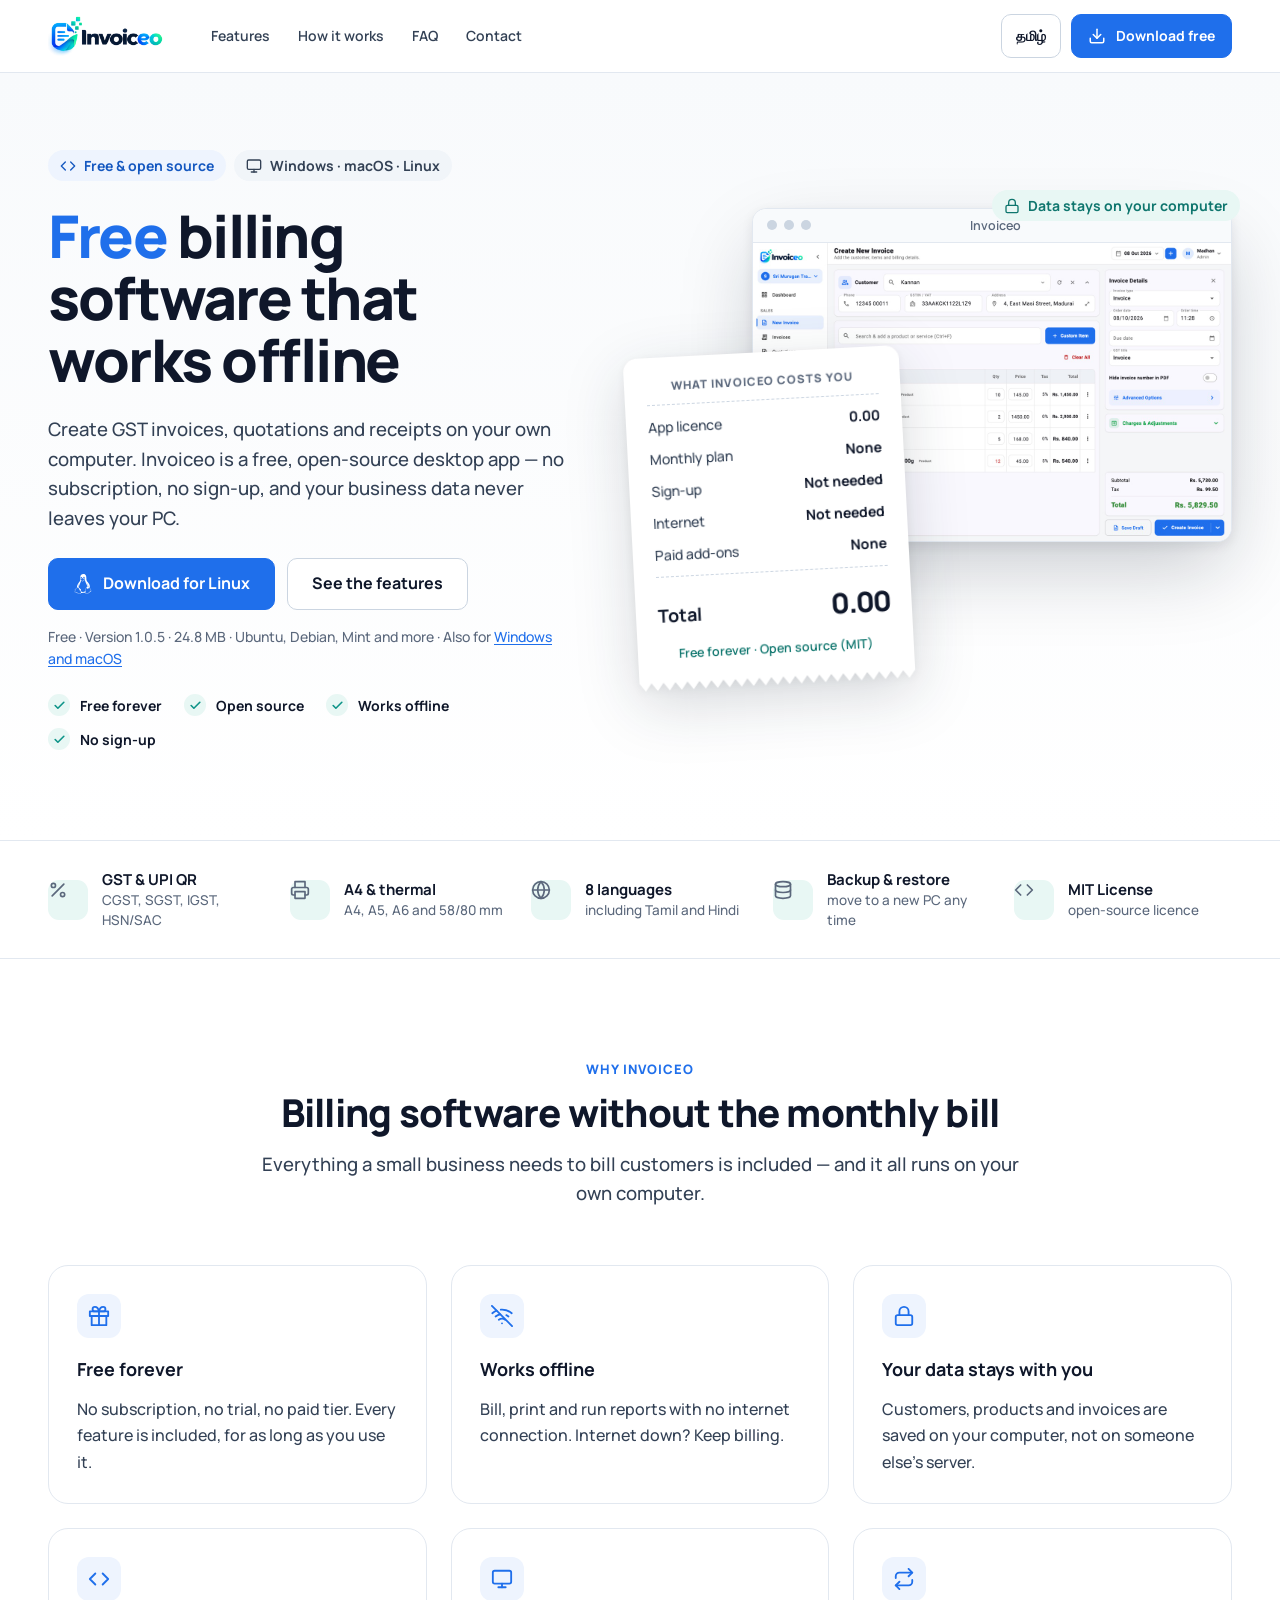
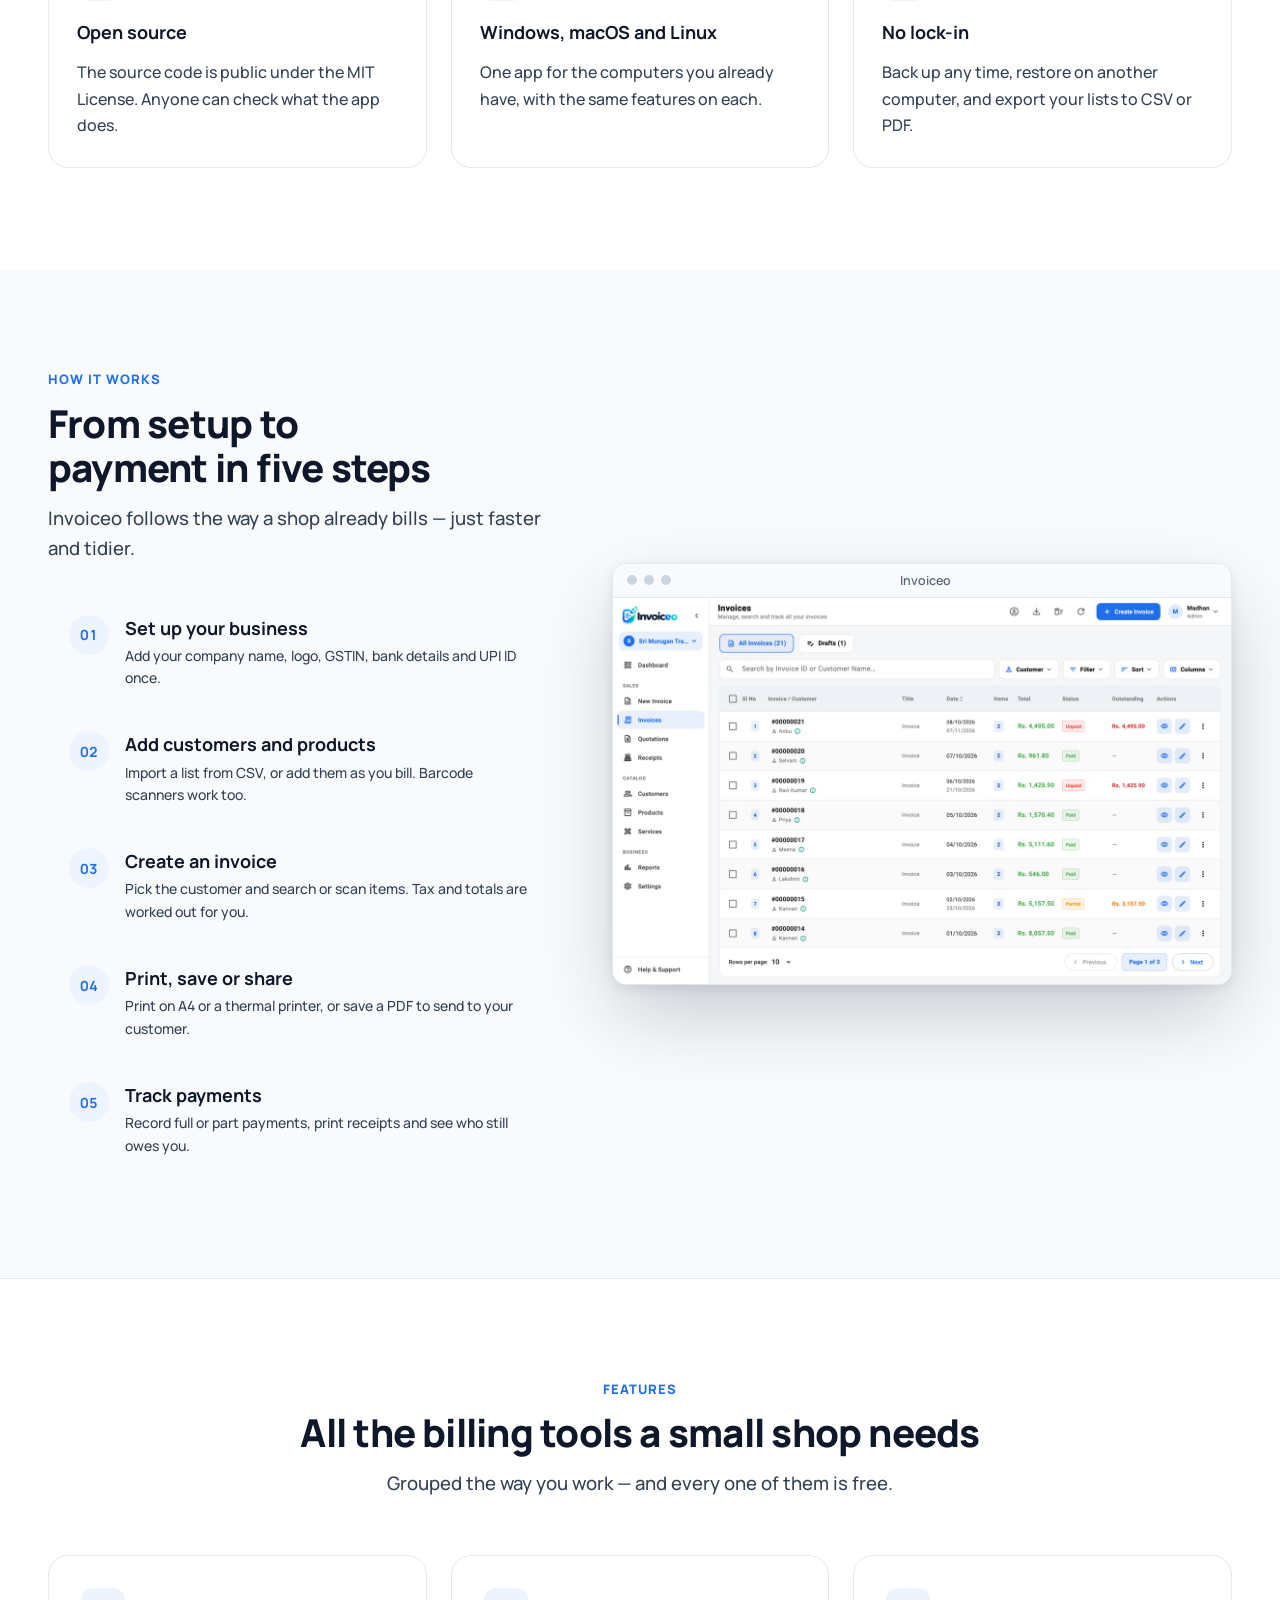
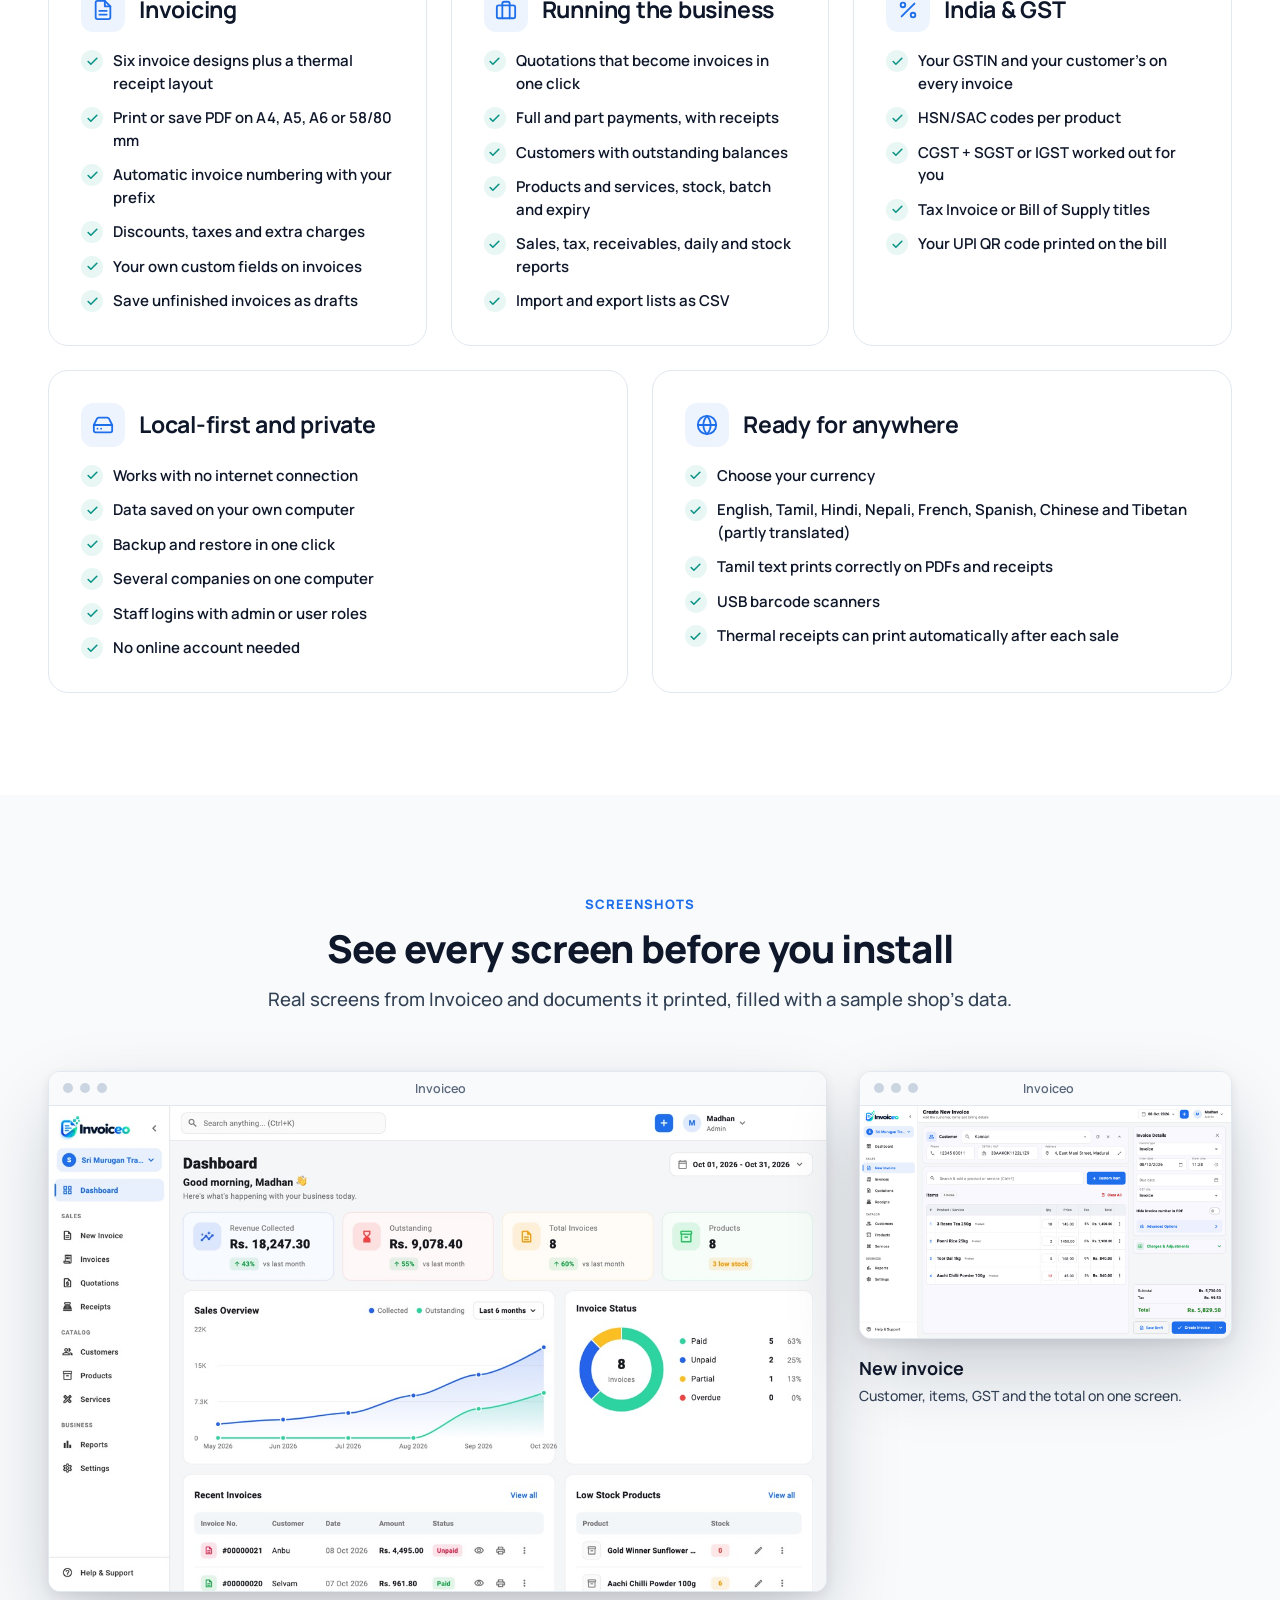
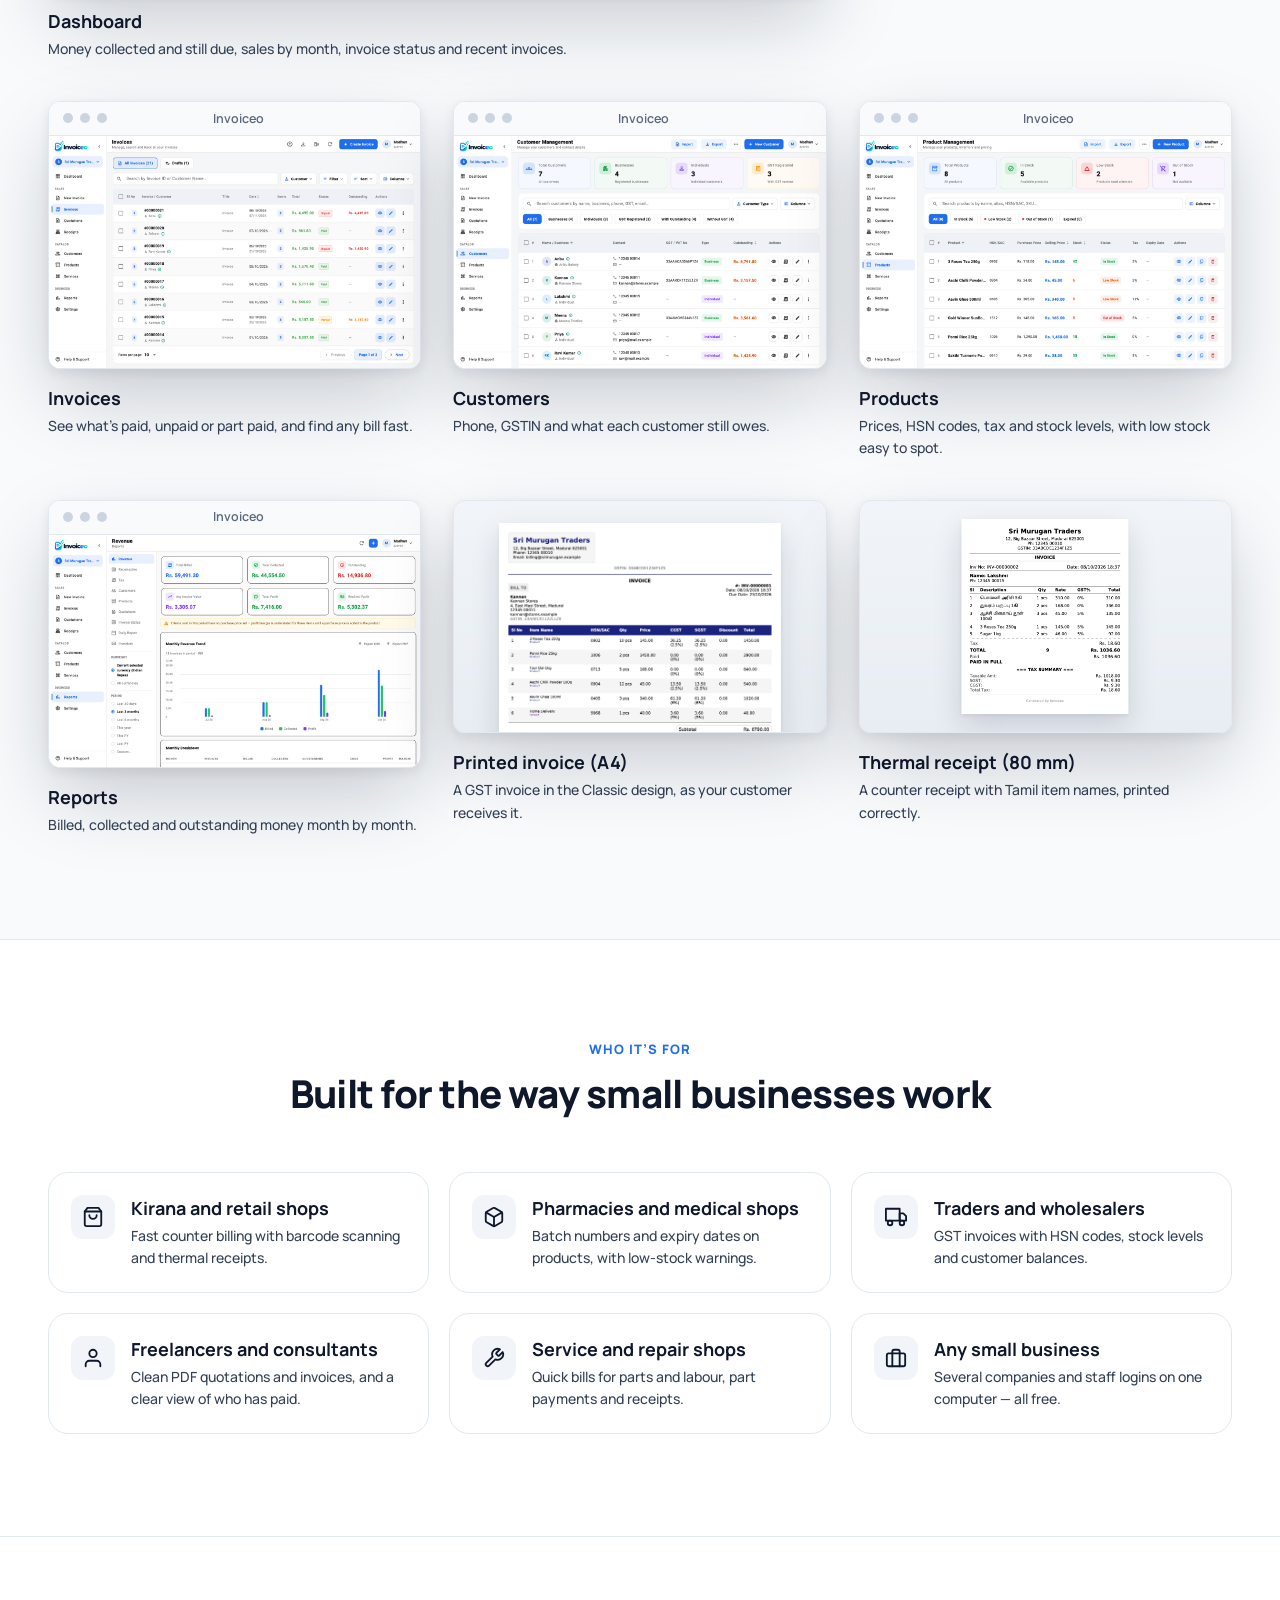
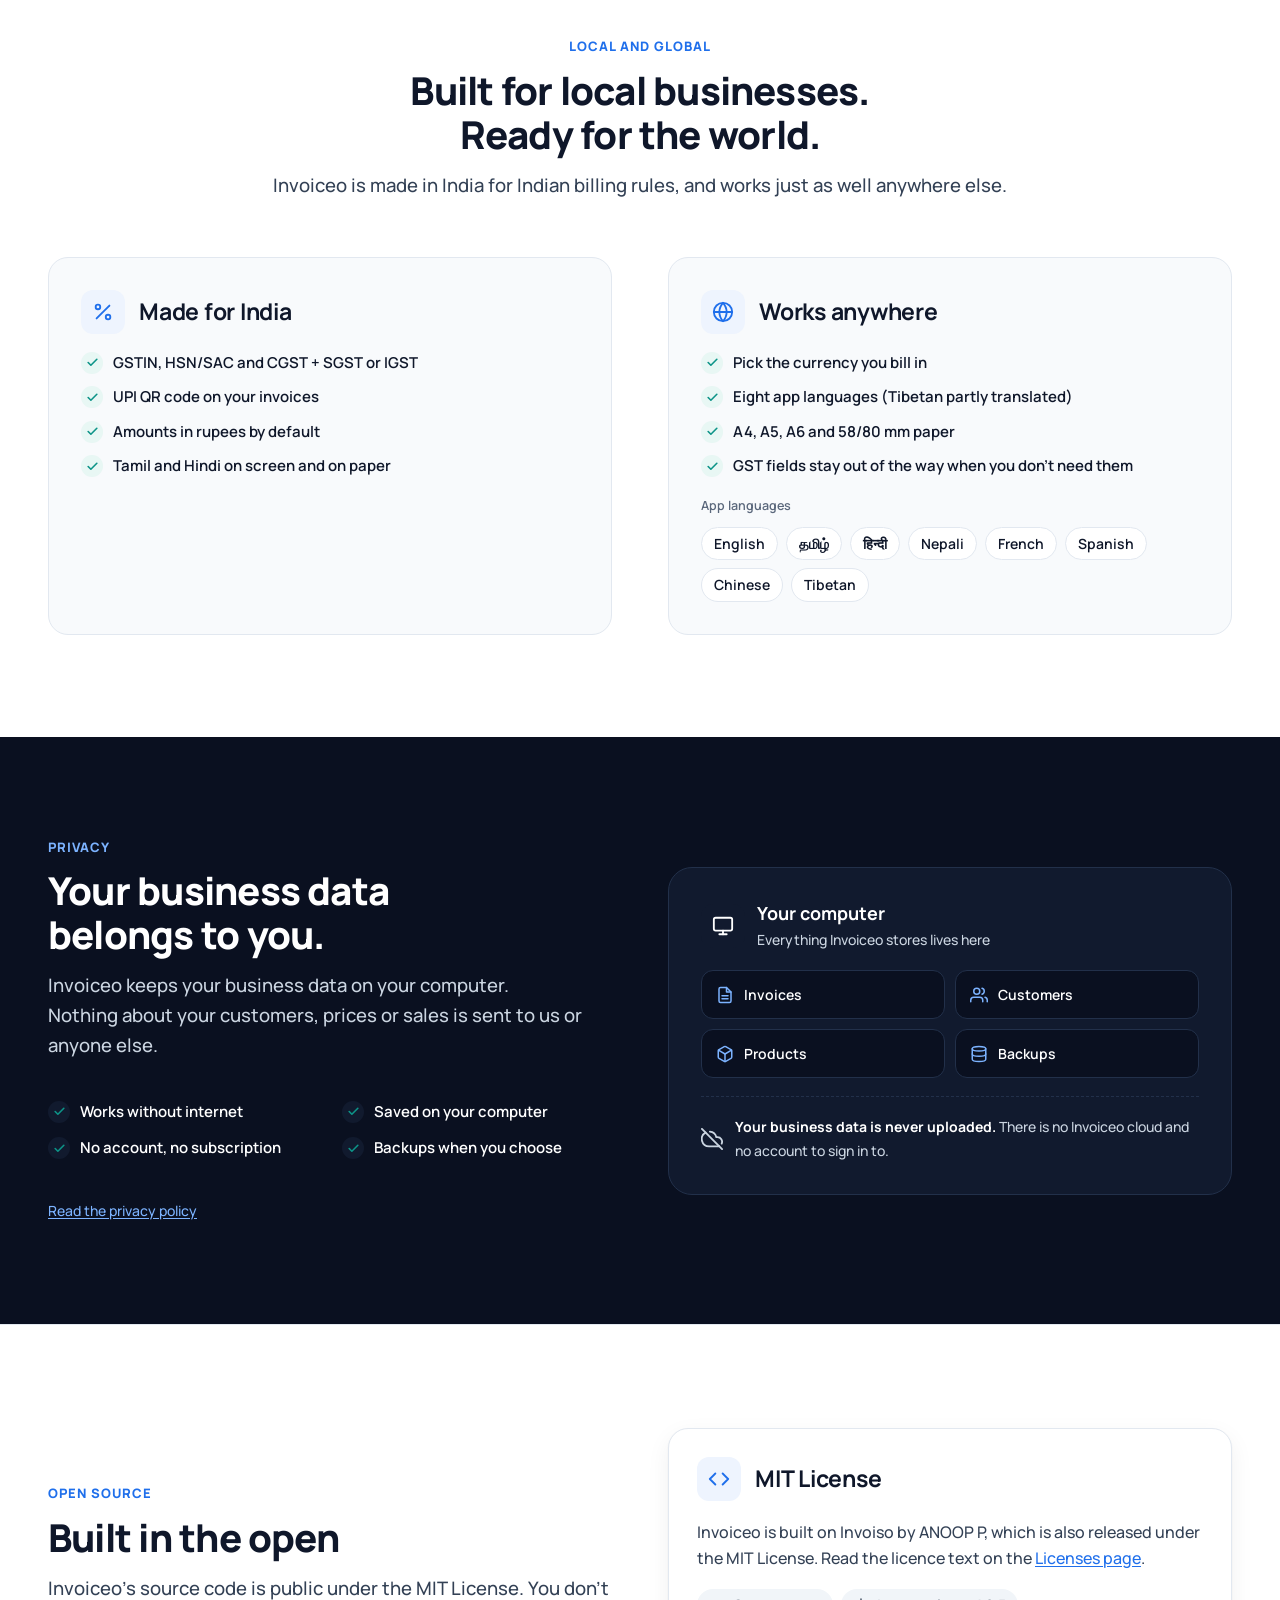
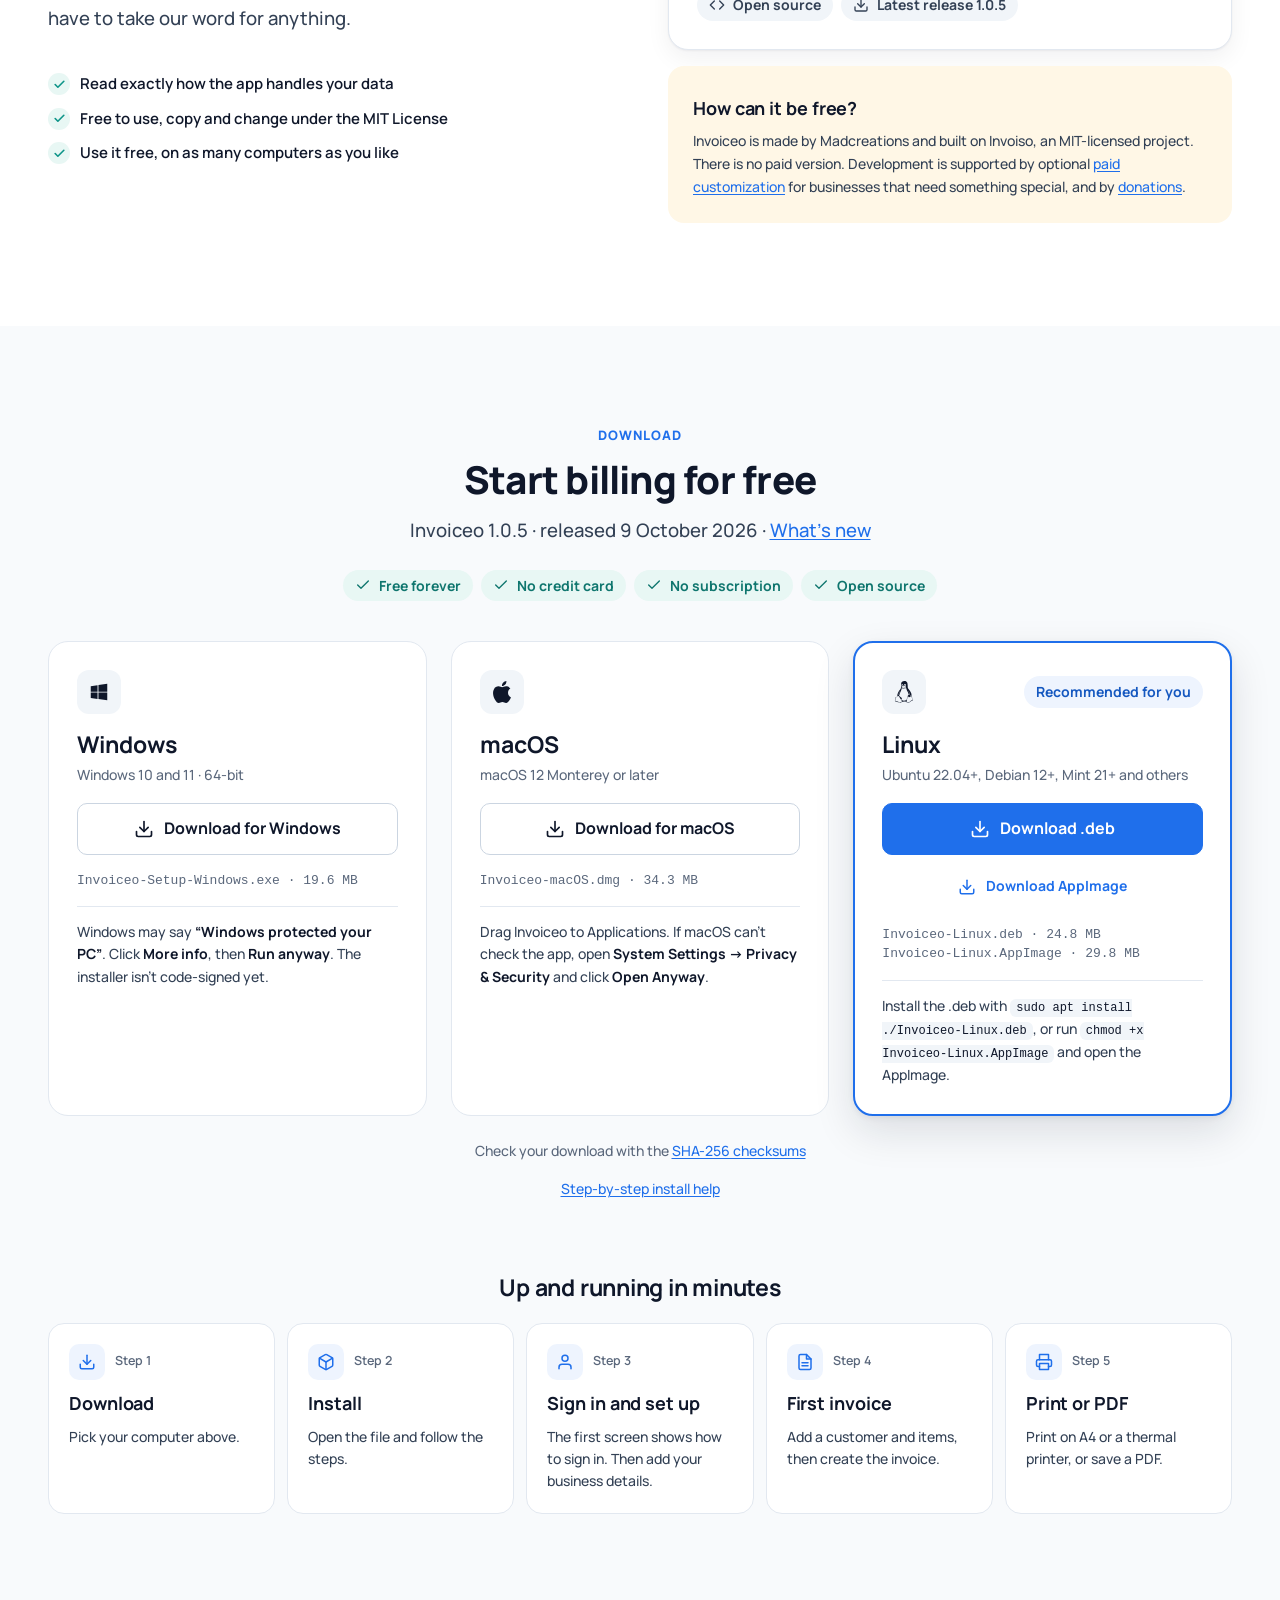
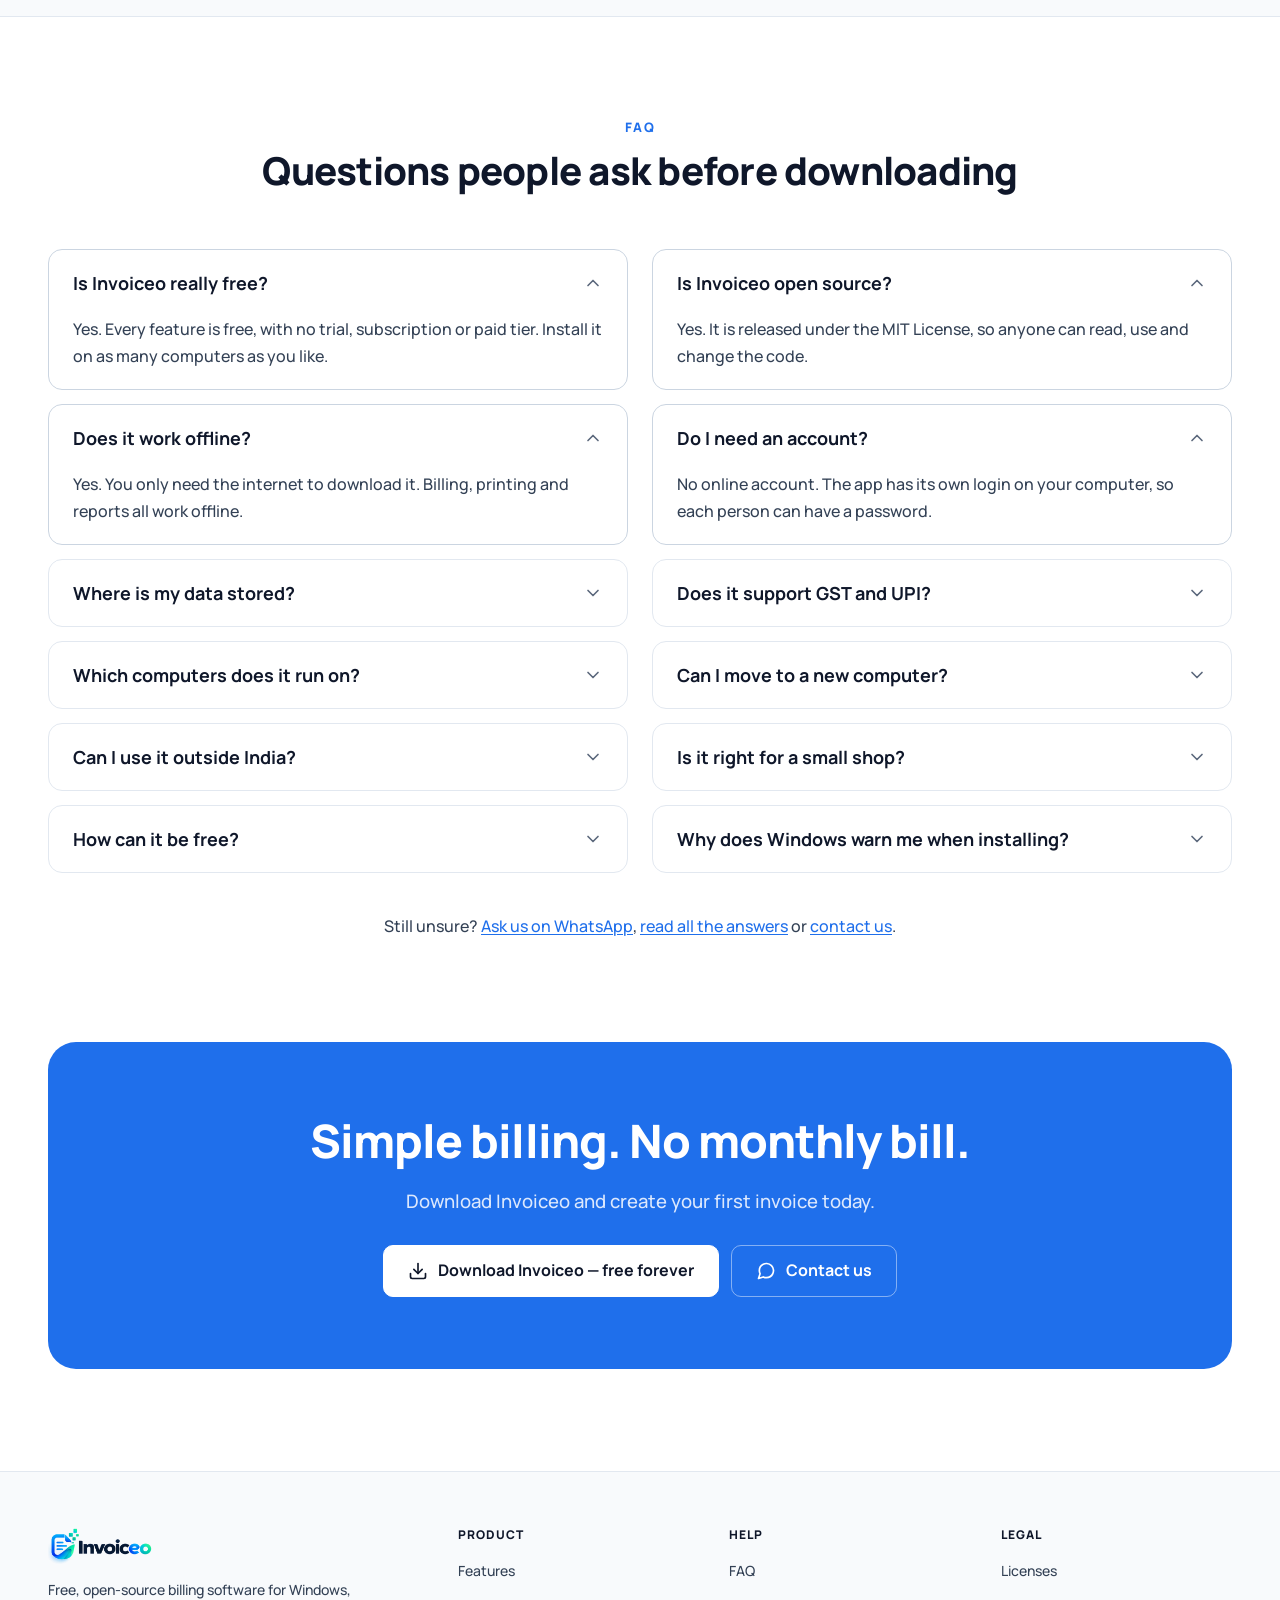
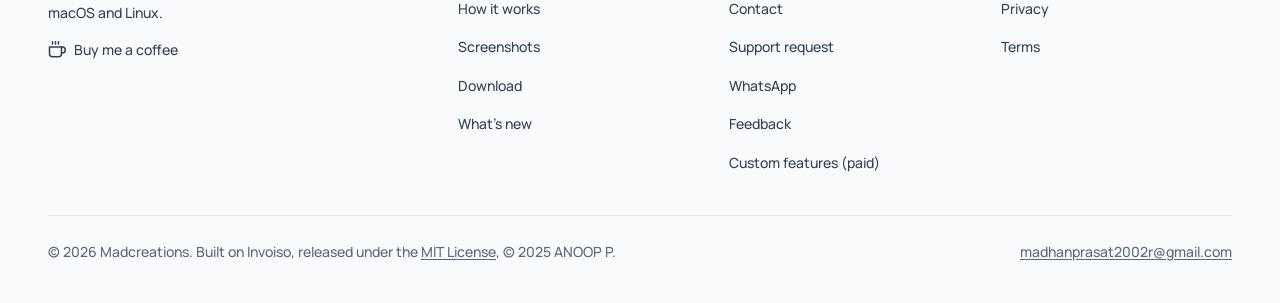
==== commit 5f2a3f13: "Version 1.0.5: Tamil labels no longer cut off; fresh Tamil screenshots - changelog entry for 1.0.5; " ====
--- a/index.html
+++ b/index.html
@@ -34,7 +34,7 @@
   "name": "Invoiceo",
   "applicationCategory": "BusinessApplication",
   "operatingSystem": "Windows, macOS, Linux",
-  "softwareVersion": "1.0.4",
+  "softwareVersion": "1.0.5",
   "datePublished": "2026-10-09",
   "description": "Free, open-source offline billing and GST invoice software for small businesses.",
   "url": "https://invoiceo.in/",
@@ -78,7 +78,7 @@
         <a class="btn btn-primary btn-lg" href="#download" data-os-download><span data-os-icon><svg width="24" height="24" viewBox="0 0 24 24" fill="none" stroke="currentColor" stroke-width="2" stroke-linecap="round" stroke-linejoin="round" aria-hidden="true" focusable="false"><path d="M21 15v4a2 2 0 0 1-2 2H5a2 2 0 0 1-2-2v-4"/><polyline points="7 10 12 15 17 10"/><line x1="12" y1="15" x2="12" y2="3"/></svg></span><span data-os-label>Download free</span></a>
         <a class="btn btn-secondary btn-lg" href="#features"><span>See the features</span></a>
       </div>
-      <p class="hero-meta" data-hero-meta>Free · Version <span data-version>1.0.4</span> · For Windows, macOS and Linux</p>
+      <p class="hero-meta" data-hero-meta>Free · Version <span data-version>1.0.5</span> · For Windows, macOS and Linux</p>
       <ul class="checks checks-inline"><li>Free forever</li><li>Open source</li><li>Works offline</li><li>No sign-up</li></ul>
     </div>
     <div class="hero-visual">
@@ -145,13 +145,13 @@
 
 <section class="section" id="open-source" aria-labelledby="os-title">
   <div class="wrap">
-<div class="split"><div><div class="section-head left"><p class="eyebrow">Open source</p><h2 id="os-title">Built in the open</h2><p class="lead">Invoiceo’s source code is public under the MIT License. You don’t have to take our word for anything.</p></div><ul class="checks mt-3"><li>Read exactly how the app handles your data</li><li>Free to use, copy and change under the MIT License</li><li>Use it free, on as many computers as you like</li></ul></div><div class="stack"><div class="repo-card"><div class="group-card-head"><span class="tile"><svg width="24" height="24" viewBox="0 0 24 24" fill="none" stroke="currentColor" stroke-width="2" stroke-linecap="round" stroke-linejoin="round" aria-hidden="true" focusable="false"><polyline points="16 18 22 12 16 6"/><polyline points="8 6 2 12 8 18"/></svg></span><h3 class="h4">MIT License</h3></div><p>Invoiceo is built on Invoiso by ANOOP P, which is also released under the MIT License. Read the licence text on the <a href="licenses.html">Licenses page</a>.</p><div class="badges"><span class="badge badge-neutral"><svg width="24" height="24" viewBox="0 0 24 24" fill="none" stroke="currentColor" stroke-width="2" stroke-linecap="round" stroke-linejoin="round" aria-hidden="true" focusable="false"><polyline points="16 18 22 12 16 6"/><polyline points="8 6 2 12 8 18"/></svg><span>Open source</span></span><span class="badge badge-neutral"><svg width="24" height="24" viewBox="0 0 24 24" fill="none" stroke="currentColor" stroke-width="2" stroke-linecap="round" stroke-linejoin="round" aria-hidden="true" focusable="false"><path d="M21 15v4a2 2 0 0 1-2 2H5a2 2 0 0 1-2-2v-4"/><polyline points="7 10 12 15 17 10"/><line x1="12" y1="15" x2="12" y2="3"/></svg><span>Latest release <span data-version>1.0.4</span></span></span></div></div><div class="card card-note"><h3 class="h4">How can it be free?</h3><p>Invoiceo is made by Madcreations and built on Invoiso, an MIT-licensed project. There is no paid version. Development is supported by optional <a href="customization.html">paid customization</a> for businesses that need something special, and by <a href="https://buymeacoffee.com/madcreations" target="_blank" rel="noopener">donations</a>.</p></div></div></div>
+<div class="split"><div><div class="section-head left"><p class="eyebrow">Open source</p><h2 id="os-title">Built in the open</h2><p class="lead">Invoiceo’s source code is public under the MIT License. You don’t have to take our word for anything.</p></div><ul class="checks mt-3"><li>Read exactly how the app handles your data</li><li>Free to use, copy and change under the MIT License</li><li>Use it free, on as many computers as you like</li></ul></div><div class="stack"><div class="repo-card"><div class="group-card-head"><span class="tile"><svg width="24" height="24" viewBox="0 0 24 24" fill="none" stroke="currentColor" stroke-width="2" stroke-linecap="round" stroke-linejoin="round" aria-hidden="true" focusable="false"><polyline points="16 18 22 12 16 6"/><polyline points="8 6 2 12 8 18"/></svg></span><h3 class="h4">MIT License</h3></div><p>Invoiceo is built on Invoiso by ANOOP P, which is also released under the MIT License. Read the licence text on the <a href="licenses.html">Licenses page</a>.</p><div class="badges"><span class="badge badge-neutral"><svg width="24" height="24" viewBox="0 0 24 24" fill="none" stroke="currentColor" stroke-width="2" stroke-linecap="round" stroke-linejoin="round" aria-hidden="true" focusable="false"><polyline points="16 18 22 12 16 6"/><polyline points="8 6 2 12 8 18"/></svg><span>Open source</span></span><span class="badge badge-neutral"><svg width="24" height="24" viewBox="0 0 24 24" fill="none" stroke="currentColor" stroke-width="2" stroke-linecap="round" stroke-linejoin="round" aria-hidden="true" focusable="false"><path d="M21 15v4a2 2 0 0 1-2 2H5a2 2 0 0 1-2-2v-4"/><polyline points="7 10 12 15 17 10"/><line x1="12" y1="15" x2="12" y2="3"/></svg><span>Latest release <span data-version>1.0.5</span></span></span></div></div><div class="card card-note"><h3 class="h4">How can it be free?</h3><p>Invoiceo is made by Madcreations and built on Invoiso, an MIT-licensed project. There is no paid version. Development is supported by optional <a href="customization.html">paid customization</a> for businesses that need something special, and by <a href="https://buymeacoffee.com/madcreations" target="_blank" rel="noopener">donations</a>.</p></div></div></div>
   </div>
 </section>
 
 <section class="section section-subtle" id="download" aria-labelledby="dl-title">
   <div class="wrap">
-<div class="section-head"><p class="eyebrow">Download</p><h2 id="dl-title">Start billing for free</h2><p class="lead">Invoiceo <span data-version>1.0.4</span> · released <span data-release-date>9 October 2026</span> · <a href="changelog.html">What’s new</a></p></div><div class="mt-2"><div class="dl-trust"><span class="badge badge-teal"><svg width="24" height="24" viewBox="0 0 24 24" fill="none" stroke="currentColor" stroke-width="2" stroke-linecap="round" stroke-linejoin="round" aria-hidden="true" focusable="false"><polyline points="20 6 9 17 4 12"/></svg><span>Free forever</span></span><span class="badge badge-teal"><svg width="24" height="24" viewBox="0 0 24 24" fill="none" stroke="currentColor" stroke-width="2" stroke-linecap="round" stroke-linejoin="round" aria-hidden="true" focusable="false"><polyline points="20 6 9 17 4 12"/></svg><span>No credit card</span></span><span class="badge badge-teal"><svg width="24" height="24" viewBox="0 0 24 24" fill="none" stroke="currentColor" stroke-width="2" stroke-linecap="round" stroke-linejoin="round" aria-hidden="true" focusable="false"><polyline points="20 6 9 17 4 12"/></svg><span>No subscription</span></span><span class="badge badge-teal"><svg width="24" height="24" viewBox="0 0 24 24" fill="none" stroke="currentColor" stroke-width="2" stroke-linecap="round" stroke-linejoin="round" aria-hidden="true" focusable="false"><polyline points="20 6 9 17 4 12"/></svg><span>Open source</span></span></div></div><div class="mt-2"><div class="notice hidden" data-mobile-note><svg width="24" height="24" viewBox="0 0 24 24" fill="none" stroke="currentColor" stroke-width="2" stroke-linecap="round" stroke-linejoin="round" aria-hidden="true" focusable="false"><rect x="5" y="2" width="14" height="20" rx="2" ry="2"/><line x1="12" y1="18" x2="12.01" y2="18"/></svg><span>You’re on a phone. Invoiceo runs on Windows, macOS and Linux computers. Open <b>invoiceo.in</b> on your computer to download it.</span></div></div><div class="mt-3"><div class="dl-grid"><div class="dl-card is-recommended" data-platform="windows" data-req-short="Windows 10 and 11"><div class="dl-card-top"><span class="tile tile-neutral"><svg width="24" height="24" viewBox="0 0 24 24" fill="currentColor" aria-hidden="true" focusable="false"><path d="M3 5.6 10.4 4.6v7.1H3zM11.4 4.4 21 3v8.7h-9.6zM3 12.6h7.4v7.1L3 18.6zM11.4 12.6H21V21l-9.6-1.4z"/></svg></span><span class="badge badge-brand rec-badge"><span>Recommended for you</span></span></div><div><h3>Windows</h3><p class="dl-req">Windows 10 and 11 · 64-bit</p></div><div class="dl-buttons"><a class="btn btn-secondary btn-lg btn-block dl-main" href="https://github.com/Maddy-1303/invoiceo/releases/latest/download/Invoiceo-Setup-Windows.exe" data-primary-download><svg width="24" height="24" viewBox="0 0 24 24" fill="none" stroke="currentColor" stroke-width="2" stroke-linecap="round" stroke-linejoin="round" aria-hidden="true" focusable="false"><path d="M21 15v4a2 2 0 0 1-2 2H5a2 2 0 0 1-2-2v-4"/><polyline points="7 10 12 15 17 10"/><line x1="12" y1="15" x2="12" y2="3"/></svg><span>Download for Windows</span></a></div><p class="dl-file">Invoiceo-Setup-Windows.exe<span data-size="windows"></span></p><div class="dl-note"><p>Windows may say <b>“Windows protected your PC”</b>. Click <b>More info</b>, then <b>Run anyway</b>. The installer isn’t code-signed yet.</p></div></div><div class="dl-card" data-platform="mac" data-req-short="macOS 12 or later"><div class="dl-card-top"><span class="tile tile-neutral"><svg width="24" height="24" viewBox="0 0 24 24" fill="currentColor" aria-hidden="true" focusable="false"><path d="M12.152 6.896c-.948 0-2.415-1.078-3.96-1.04-2.04.027-3.91 1.183-4.961 3.014-2.117 3.675-.546 9.103 1.519 12.09 1.013 1.454 2.208 3.09 3.792 3.039 1.52-.065 2.09-.987 3.935-.987 1.831 0 2.35.987 3.96.948 1.637-.026 2.676-1.48 3.676-2.948 1.156-1.688 1.636-3.325 1.662-3.415-.039-.013-3.182-1.221-3.22-4.857-.026-3.04 2.48-4.494 2.597-4.559-1.429-2.09-3.623-2.324-4.39-2.376-2-.156-3.675 1.09-4.61 1.09zM15.53 3.83c.843-1.012 1.4-2.427 1.245-3.83-1.207.052-2.662.805-3.532 1.818-.78.896-1.454 2.338-1.273 3.714 1.338.104 2.715-.688 3.559-1.701"/></svg></span><span class="badge badge-brand rec-badge"><span>Recommended for you</span></span></div><div><h3>macOS</h3><p class="dl-req">macOS 12 Monterey or later</p></div><div class="dl-buttons"><a class="btn btn-secondary btn-lg btn-block dl-main" href="https://github.com/Maddy-1303/invoiceo/releases/latest/download/Invoiceo-macOS.dmg" data-primary-download><svg width="24" height="24" viewBox="0 0 24 24" fill="none" stroke="currentColor" stroke-width="2" stroke-linecap="round" stroke-linejoin="round" aria-hidden="true" focusable="false"><path d="M21 15v4a2 2 0 0 1-2 2H5a2 2 0 0 1-2-2v-4"/><polyline points="7 10 12 15 17 10"/><line x1="12" y1="15" x2="12" y2="3"/></svg><span>Download for macOS</span></a></div><p class="dl-file">Invoiceo-macOS.dmg<span data-size="mac"></span></p><div class="dl-note"><p>Drag Invoiceo to Applications. If macOS can’t check the app, open <b>System Settings → Privacy &amp; Security</b> and click <b>Open Anyway</b>.</p></div></div><div class="dl-card" data-platform="linux" data-req-short="Ubuntu, Debian, Mint and more"><div class="dl-card-top"><span class="tile tile-neutral"><svg width="24" height="24" viewBox="0 0 24 24" fill="currentColor" aria-hidden="true" focusable="false"><path d="M12.504 0c-.155 0-.315.008-.48.021-4.226.333-3.105 4.807-3.17 6.298-.076 1.092-.3 1.953-1.05 3.02-.885 1.051-2.127 2.75-2.716 4.521-.278.832-.41 1.684-.287 2.489a.424.424 0 00-.11.135c-.26.268-.45.6-.663.839-.199.199-.485.267-.797.4-.313.136-.658.269-.864.68-.09.189-.136.394-.132.602 0 .199.027.4.055.536.058.399.116.728.04.97-.249.68-.28 1.145-.106 1.484.174.334.535.47.94.601.81.2 1.91.135 2.774.6.926.466 1.866.67 2.616.47.526-.116.97-.464 1.208-.946.587-.003 1.23-.269 2.26-.334.699-.058 1.574.267 2.577.2.025.134.063.198.114.333l.003.003c.391.778 1.113 1.132 1.884 1.071.771-.06 1.592-.536 2.257-1.306.631-.765 1.683-1.084 2.378-1.503.348-.199.629-.469.649-.853.023-.4-.2-.811-.714-1.376v-.097l-.003-.003c-.17-.2-.25-.535-.338-.926-.085-.401-.182-.786-.492-1.046h-.003c-.059-.054-.123-.067-.188-.135a.357.357 0 00-.19-.064c.431-1.278.264-2.55-.173-3.694-.533-1.41-1.465-2.638-2.175-3.483-.796-1.005-1.576-1.957-1.56-3.368.026-2.152.236-6.133-3.544-6.139zm.529 3.405h.013c.213 0 .396.062.584.198.19.135.33.332.438.533.105.259.158.459.166.724 0-.02.006-.04.006-.06v.105a.086.086 0 01-.004-.021l-.004-.024a1.807 1.807 0 01-.15.706.953.953 0 01-.213.335.71.71 0 00-.088-.042c-.104-.045-.198-.064-.284-.133a1.312 1.312 0 00-.22-.066c.05-.06.146-.133.183-.198.053-.128.082-.264.088-.402v-.02a1.21 1.21 0 00-.061-.4c-.045-.134-.101-.2-.183-.333-.084-.066-.167-.132-.267-.132h-.016c-.093 0-.176.03-.262.132a.8.8 0 00-.205.334 1.18 1.18 0 00-.09.4v.019c.002.089.008.179.02.267-.193-.067-.438-.135-.607-.202a1.635 1.635 0 01-.018-.2v-.02a1.772 1.772 0 01.15-.768c.082-.22.232-.406.43-.533a.985.985 0 01.594-.2zm-2.962.059h.036c.142 0 .27.048.399.135.146.129.264.288.344.465.09.199.14.4.153.667v.004c.007.134.006.2-.002.266v.08c-.03.007-.056.018-.083.024-.152.055-.274.135-.393.2.012-.09.013-.18.003-.267v-.015c-.012-.133-.04-.2-.082-.333a.613.613 0 00-.166-.267.248.248 0 00-.183-.064h-.021c-.071.006-.13.04-.186.132a.552.552 0 00-.12.27.944.944 0 00-.023.33v.015c.012.135.037.2.08.334.046.134.098.2.166.268.01.009.02.018.034.024-.07.057-.117.07-.176.136a.304.304 0 01-.131.068 2.62 2.62 0 01-.275-.402 1.772 1.772 0 01-.155-.667 1.759 1.759 0 01.08-.668 1.43 1.43 0 01.283-.535c.128-.133.26-.2.418-.2zm1.37 1.706c.332 0 .733.065 1.216.399.293.2.523.269 1.052.468h.003c.255.136.405.266.478.399v-.131a.571.571 0 01.016.47c-.123.31-.516.643-1.063.842v.002c-.268.135-.501.333-.775.465-.276.135-.588.292-1.012.267a1.139 1.139 0 01-.448-.067 3.566 3.566 0 01-.322-.198c-.195-.135-.363-.332-.612-.465v-.005h-.005c-.4-.246-.616-.512-.686-.71-.07-.268-.005-.47.193-.6.224-.135.38-.271.483-.336.104-.074.143-.102.176-.131h.002v-.003c.169-.202.436-.47.839-.601.139-.036.294-.065.466-.065zm2.8 2.142c.358 1.417 1.196 3.475 1.735 4.473.286.534.855 1.659 1.102 3.024.156-.005.33.018.513.064.646-1.671-.546-3.467-1.089-3.966-.22-.2-.232-.335-.123-.335.59.534 1.365 1.572 1.646 2.757.13.535.16 1.104.021 1.67.067.028.135.06.205.067 1.032.534 1.413.938 1.23 1.537v-.043c-.06-.003-.12 0-.18 0h-.016c.151-.467-.182-.825-1.065-1.224-.915-.4-1.646-.336-1.77.465-.008.043-.013.066-.018.135-.068.023-.139.053-.209.064-.43.268-.662.669-.793 1.187-.13.533-.17 1.156-.205 1.869v.003c-.02.334-.17.838-.319 1.35-1.5 1.072-3.58 1.538-5.348.334a2.645 2.645 0 00-.402-.533 1.45 1.45 0 00-.275-.333c.182 0 .338-.03.465-.067a.615.615 0 00.314-.334c.108-.267 0-.697-.345-1.163-.345-.467-.931-.995-1.788-1.521-.63-.4-.986-.87-1.15-1.396-.165-.534-.143-1.085-.015-1.645.245-1.07.873-2.11 1.274-2.763.107-.065.037.135-.408.974-.396.751-1.14 2.497-.122 3.854a8.123 8.123 0 01.647-2.876c.564-1.278 1.743-3.504 1.836-5.268.048.036.217.135.289.202.218.133.38.333.59.465.21.201.477.335.876.335.039.003.075.006.11.006.412 0 .73-.134.997-.268.29-.134.52-.334.74-.4h.005c.467-.135.835-.402 1.044-.7zm2.185 8.958c.037.6.343 1.245.882 1.377.588.134 1.434-.333 1.791-.765l.211-.01c.315-.007.577.01.847.268l.003.003c.208.199.305.53.391.876.085.4.154.78.409 1.066.486.527.645.906.636 1.14l.003-.007v.018l-.003-.012c-.015.262-.185.396-.498.595-.63.401-1.746.712-2.457 1.57-.618.737-1.37 1.14-2.036 1.191-.664.053-1.237-.2-1.574-.898l-.005-.003c-.21-.4-.12-1.025.056-1.69.176-.668.428-1.344.463-1.897.037-.714.076-1.335.195-1.814.12-.465.308-.797.641-.984l.045-.022zm-10.814.049h.01c.053 0 .105.005.157.014.376.055.706.333 1.023.752l.91 1.664.003.003c.243.533.754 1.064 1.189 1.637.434.598.77 1.131.729 1.57v.006c-.057.744-.48 1.148-1.125 1.294-.645.135-1.52.002-2.395-.464-.968-.536-2.118-.469-2.857-.602-.369-.066-.61-.2-.723-.4-.11-.2-.113-.602.123-1.23v-.004l.002-.003c.117-.334.03-.752-.027-1.118-.055-.401-.083-.71.043-.94.16-.334.396-.4.69-.533.294-.135.64-.202.915-.47h.002v-.002c.256-.268.445-.601.668-.838.19-.201.38-.336.663-.336zm7.159-9.074c-.435.201-.945.535-1.488.535-.542 0-.97-.267-1.28-.466-.154-.134-.28-.268-.373-.335-.164-.134-.144-.333-.074-.333.109.016.129.134.199.2.096.066.215.2.36.333.292.2.68.467 1.167.467.485 0 1.053-.267 1.398-.466.195-.135.445-.334.648-.467.156-.136.149-.267.279-.267.128.016.034.134-.147.332a8.097 8.097 0 01-.69.468zm-1.082-1.583V5.64c-.006-.02.013-.042.029-.05.074-.043.18-.027.26.004.063 0 .16.067.15.135-.006.049-.085.066-.135.066-.055 0-.092-.043-.141-.068-.052-.018-.146-.008-.163-.065zm-.551 0c-.02.058-.113.049-.166.066-.047.025-.086.068-.14.068-.05 0-.13-.02-.136-.068-.01-.066.088-.133.15-.133.08-.031.184-.047.259-.005.019.009.036.03.03.05v.02h.003z"/></svg></span><span class="badge badge-brand rec-badge"><span>Recommended for you</span></span></div><div><h3>Linux</h3><p class="dl-req">Ubuntu 22.04+, Debian 12+, Mint 21+ and others</p></div><div class="dl-buttons"><a class="btn btn-secondary btn-lg btn-block dl-main" href="https://github.com/Maddy-1303/invoiceo/releases/latest/download/Invoiceo-Linux.deb" data-primary-download><svg width="24" height="24" viewBox="0 0 24 24" fill="none" stroke="currentColor" stroke-width="2" stroke-linecap="round" stroke-linejoin="round" aria-hidden="true" focusable="false"><path d="M21 15v4a2 2 0 0 1-2 2H5a2 2 0 0 1-2-2v-4"/><polyline points="7 10 12 15 17 10"/><line x1="12" y1="15" x2="12" y2="3"/></svg><span>Download .deb</span></a><a class="btn btn-ghost btn-block" href="https://github.com/Maddy-1303/invoiceo/releases/latest/download/Invoiceo-Linux.AppImage"><svg width="24" height="24" viewBox="0 0 24 24" fill="none" stroke="currentColor" stroke-width="2" stroke-linecap="round" stroke-linejoin="round" aria-hidden="true" focusable="false"><path d="M21 15v4a2 2 0 0 1-2 2H5a2 2 0 0 1-2-2v-4"/><polyline points="7 10 12 15 17 10"/><line x1="12" y1="15" x2="12" y2="3"/></svg><span>Download AppImage</span></a></div><p class="dl-file">Invoiceo-Linux.deb<span data-size="linuxDeb"></span><br>Invoiceo-Linux.AppImage<span data-size="linuxAppImage"></span></p><div class="dl-note"><p>Install the .deb with <code>sudo apt install ./Invoiceo-Linux.deb</code>, or run <code>chmod +x Invoiceo-Linux.AppImage</code> and open the AppImage.</p></div></div></div></div><div class="mt-2"><p class="center small muted">Check your download with the <a href="https://github.com/Maddy-1303/invoiceo/releases/latest/download/SHA256SUMS.txt">SHA-256 checksums</a></p></div><p class="center small mt-1"><a href="download.html">Step-by-step install help</a></p><h3 class="h3 center" style="margin: 72px 0 20px">Up and running in minutes</h3><ol class="steps-row"><li><span class="step-label"><span class="tile tile-sm"><svg width="24" height="24" viewBox="0 0 24 24" fill="none" stroke="currentColor" stroke-width="2" stroke-linecap="round" stroke-linejoin="round" aria-hidden="true" focusable="false"><path d="M21 15v4a2 2 0 0 1-2 2H5a2 2 0 0 1-2-2v-4"/><polyline points="7 10 12 15 17 10"/><line x1="12" y1="15" x2="12" y2="3"/></svg></span>Step 1</span><h4 class="h4">Download</h4><p>Pick your computer above.</p></li><li><span class="step-label"><span class="tile tile-sm"><svg width="24" height="24" viewBox="0 0 24 24" fill="none" stroke="currentColor" stroke-width="2" stroke-linecap="round" stroke-linejoin="round" aria-hidden="true" focusable="false"><path d="M21 16V8a2 2 0 0 0-1-1.73l-7-4a2 2 0 0 0-2 0l-7 4A2 2 0 0 0 3 8v8a2 2 0 0 0 1 1.73l7 4a2 2 0 0 0 2 0l7-4A2 2 0 0 0 21 16z"/><polyline points="3.27 6.96 12 12.01 20.73 6.96"/><line x1="12" y1="22.08" x2="12" y2="12"/></svg></span>Step 2</span><h4 class="h4">Install</h4><p>Open the file and follow the steps.</p></li><li><span class="step-label"><span class="tile tile-sm"><svg width="24" height="24" viewBox="0 0 24 24" fill="none" stroke="currentColor" stroke-width="2" stroke-linecap="round" stroke-linejoin="round" aria-hidden="true" focusable="false"><path d="M20 21v-2a4 4 0 0 0-4-4H8a4 4 0 0 0-4 4v2"/><circle cx="12" cy="7" r="4"/></svg></span>Step 3</span><h4 class="h4">Sign in and set up</h4><p>The first screen shows how to sign in. Then add your business details.</p></li><li><span class="step-label"><span class="tile tile-sm"><svg width="24" height="24" viewBox="0 0 24 24" fill="none" stroke="currentColor" stroke-width="2" stroke-linecap="round" stroke-linejoin="round" aria-hidden="true" focusable="false"><path d="M14 2H6a2 2 0 0 0-2 2v16a2 2 0 0 0 2 2h12a2 2 0 0 0 2-2V8z"/><polyline points="14 2 14 8 20 8"/><line x1="16" y1="13" x2="8" y2="13"/><line x1="16" y1="17" x2="8" y2="17"/></svg></span>Step 4</span><h4 class="h4">First invoice</h4><p>Add a customer and items, then create the invoice.</p></li><li><span class="step-label"><span class="tile tile-sm"><svg width="24" height="24" viewBox="0 0 24 24" fill="none" stroke="currentColor" stroke-width="2" stroke-linecap="round" stroke-linejoin="round" aria-hidden="true" focusable="false"><polyline points="6 9 6 2 18 2 18 9"/><path d="M6 18H4a2 2 0 0 1-2-2v-5a2 2 0 0 1 2-2h16a2 2 0 0 1 2 2v5a2 2 0 0 1-2 2h-2"/><rect x="6" y="14" width="12" height="8"/></svg></span>Step 5</span><h4 class="h4">Print or PDF</h4><p>Print on A4 or a thermal printer, or save a PDF.</p></li></ol>
+<div class="section-head"><p class="eyebrow">Download</p><h2 id="dl-title">Start billing for free</h2><p class="lead">Invoiceo <span data-version>1.0.5</span> · released <span data-release-date>9 October 2026</span> · <a href="changelog.html">What’s new</a></p></div><div class="mt-2"><div class="dl-trust"><span class="badge badge-teal"><svg width="24" height="24" viewBox="0 0 24 24" fill="none" stroke="currentColor" stroke-width="2" stroke-linecap="round" stroke-linejoin="round" aria-hidden="true" focusable="false"><polyline points="20 6 9 17 4 12"/></svg><span>Free forever</span></span><span class="badge badge-teal"><svg width="24" height="24" viewBox="0 0 24 24" fill="none" stroke="currentColor" stroke-width="2" stroke-linecap="round" stroke-linejoin="round" aria-hidden="true" focusable="false"><polyline points="20 6 9 17 4 12"/></svg><span>No credit card</span></span><span class="badge badge-teal"><svg width="24" height="24" viewBox="0 0 24 24" fill="none" stroke="currentColor" stroke-width="2" stroke-linecap="round" stroke-linejoin="round" aria-hidden="true" focusable="false"><polyline points="20 6 9 17 4 12"/></svg><span>No subscription</span></span><span class="badge badge-teal"><svg width="24" height="24" viewBox="0 0 24 24" fill="none" stroke="currentColor" stroke-width="2" stroke-linecap="round" stroke-linejoin="round" aria-hidden="true" focusable="false"><polyline points="20 6 9 17 4 12"/></svg><span>Open source</span></span></div></div><div class="mt-2"><div class="notice hidden" data-mobile-note><svg width="24" height="24" viewBox="0 0 24 24" fill="none" stroke="currentColor" stroke-width="2" stroke-linecap="round" stroke-linejoin="round" aria-hidden="true" focusable="false"><rect x="5" y="2" width="14" height="20" rx="2" ry="2"/><line x1="12" y1="18" x2="12.01" y2="18"/></svg><span>You’re on a phone. Invoiceo runs on Windows, macOS and Linux computers. Open <b>invoiceo.in</b> on your computer to download it.</span></div></div><div class="mt-3"><div class="dl-grid"><div class="dl-card is-recommended" data-platform="windows" data-req-short="Windows 10 and 11"><div class="dl-card-top"><span class="tile tile-neutral"><svg width="24" height="24" viewBox="0 0 24 24" fill="currentColor" aria-hidden="true" focusable="false"><path d="M3 5.6 10.4 4.6v7.1H3zM11.4 4.4 21 3v8.7h-9.6zM3 12.6h7.4v7.1L3 18.6zM11.4 12.6H21V21l-9.6-1.4z"/></svg></span><span class="badge badge-brand rec-badge"><span>Recommended for you</span></span></div><div><h3>Windows</h3><p class="dl-req">Windows 10 and 11 · 64-bit</p></div><div class="dl-buttons"><a class="btn btn-secondary btn-lg btn-block dl-main" href="https://github.com/Maddy-1303/invoiceo/releases/latest/download/Invoiceo-Setup-Windows.exe" data-primary-download><svg width="24" height="24" viewBox="0 0 24 24" fill="none" stroke="currentColor" stroke-width="2" stroke-linecap="round" stroke-linejoin="round" aria-hidden="true" focusable="false"><path d="M21 15v4a2 2 0 0 1-2 2H5a2 2 0 0 1-2-2v-4"/><polyline points="7 10 12 15 17 10"/><line x1="12" y1="15" x2="12" y2="3"/></svg><span>Download for Windows</span></a></div><p class="dl-file">Invoiceo-Setup-Windows.exe<span data-size="windows"></span></p><div class="dl-note"><p>Windows may say <b>“Windows protected your PC”</b>. Click <b>More info</b>, then <b>Run anyway</b>. The installer isn’t code-signed yet.</p></div></div><div class="dl-card" data-platform="mac" data-req-short="macOS 12 or later"><div class="dl-card-top"><span class="tile tile-neutral"><svg width="24" height="24" viewBox="0 0 24 24" fill="currentColor" aria-hidden="true" focusable="false"><path d="M12.152 6.896c-.948 0-2.415-1.078-3.96-1.04-2.04.027-3.91 1.183-4.961 3.014-2.117 3.675-.546 9.103 1.519 12.09 1.013 1.454 2.208 3.09 3.792 3.039 1.52-.065 2.09-.987 3.935-.987 1.831 0 2.35.987 3.96.948 1.637-.026 2.676-1.48 3.676-2.948 1.156-1.688 1.636-3.325 1.662-3.415-.039-.013-3.182-1.221-3.22-4.857-.026-3.04 2.48-4.494 2.597-4.559-1.429-2.09-3.623-2.324-4.39-2.376-2-.156-3.675 1.09-4.61 1.09zM15.53 3.83c.843-1.012 1.4-2.427 1.245-3.83-1.207.052-2.662.805-3.532 1.818-.78.896-1.454 2.338-1.273 3.714 1.338.104 2.715-.688 3.559-1.701"/></svg></span><span class="badge badge-brand rec-badge"><span>Recommended for you</span></span></div><div><h3>macOS</h3><p class="dl-req">macOS 12 Monterey or later</p></div><div class="dl-buttons"><a class="btn btn-secondary btn-lg btn-block dl-main" href="https://github.com/Maddy-1303/invoiceo/releases/latest/download/Invoiceo-macOS.dmg" data-primary-download><svg width="24" height="24" viewBox="0 0 24 24" fill="none" stroke="currentColor" stroke-width="2" stroke-linecap="round" stroke-linejoin="round" aria-hidden="true" focusable="false"><path d="M21 15v4a2 2 0 0 1-2 2H5a2 2 0 0 1-2-2v-4"/><polyline points="7 10 12 15 17 10"/><line x1="12" y1="15" x2="12" y2="3"/></svg><span>Download for macOS</span></a></div><p class="dl-file">Invoiceo-macOS.dmg<span data-size="mac"></span></p><div class="dl-note"><p>Drag Invoiceo to Applications. If macOS can’t check the app, open <b>System Settings → Privacy &amp; Security</b> and click <b>Open Anyway</b>.</p></div></div><div class="dl-card" data-platform="linux" data-req-short="Ubuntu, Debian, Mint and more"><div class="dl-card-top"><span class="tile tile-neutral"><svg width="24" height="24" viewBox="0 0 24 24" fill="currentColor" aria-hidden="true" focusable="false"><path d="M12.504 0c-.155 0-.315.008-.48.021-4.226.333-3.105 4.807-3.17 6.298-.076 1.092-.3 1.953-1.05 3.02-.885 1.051-2.127 2.75-2.716 4.521-.278.832-.41 1.684-.287 2.489a.424.424 0 00-.11.135c-.26.268-.45.6-.663.839-.199.199-.485.267-.797.4-.313.136-.658.269-.864.68-.09.189-.136.394-.132.602 0 .199.027.4.055.536.058.399.116.728.04.97-.249.68-.28 1.145-.106 1.484.174.334.535.47.94.601.81.2 1.91.135 2.774.6.926.466 1.866.67 2.616.47.526-.116.97-.464 1.208-.946.587-.003 1.23-.269 2.26-.334.699-.058 1.574.267 2.577.2.025.134.063.198.114.333l.003.003c.391.778 1.113 1.132 1.884 1.071.771-.06 1.592-.536 2.257-1.306.631-.765 1.683-1.084 2.378-1.503.348-.199.629-.469.649-.853.023-.4-.2-.811-.714-1.376v-.097l-.003-.003c-.17-.2-.25-.535-.338-.926-.085-.401-.182-.786-.492-1.046h-.003c-.059-.054-.123-.067-.188-.135a.357.357 0 00-.19-.064c.431-1.278.264-2.55-.173-3.694-.533-1.41-1.465-2.638-2.175-3.483-.796-1.005-1.576-1.957-1.56-3.368.026-2.152.236-6.133-3.544-6.139zm.529 3.405h.013c.213 0 .396.062.584.198.19.135.33.332.438.533.105.259.158.459.166.724 0-.02.006-.04.006-.06v.105a.086.086 0 01-.004-.021l-.004-.024a1.807 1.807 0 01-.15.706.953.953 0 01-.213.335.71.71 0 00-.088-.042c-.104-.045-.198-.064-.284-.133a1.312 1.312 0 00-.22-.066c.05-.06.146-.133.183-.198.053-.128.082-.264.088-.402v-.02a1.21 1.21 0 00-.061-.4c-.045-.134-.101-.2-.183-.333-.084-.066-.167-.132-.267-.132h-.016c-.093 0-.176.03-.262.132a.8.8 0 00-.205.334 1.18 1.18 0 00-.09.4v.019c.002.089.008.179.02.267-.193-.067-.438-.135-.607-.202a1.635 1.635 0 01-.018-.2v-.02a1.772 1.772 0 01.15-.768c.082-.22.232-.406.43-.533a.985.985 0 01.594-.2zm-2.962.059h.036c.142 0 .27.048.399.135.146.129.264.288.344.465.09.199.14.4.153.667v.004c.007.134.006.2-.002.266v.08c-.03.007-.056.018-.083.024-.152.055-.274.135-.393.2.012-.09.013-.18.003-.267v-.015c-.012-.133-.04-.2-.082-.333a.613.613 0 00-.166-.267.248.248 0 00-.183-.064h-.021c-.071.006-.13.04-.186.132a.552.552 0 00-.12.27.944.944 0 00-.023.33v.015c.012.135.037.2.08.334.046.134.098.2.166.268.01.009.02.018.034.024-.07.057-.117.07-.176.136a.304.304 0 01-.131.068 2.62 2.62 0 01-.275-.402 1.772 1.772 0 01-.155-.667 1.759 1.759 0 01.08-.668 1.43 1.43 0 01.283-.535c.128-.133.26-.2.418-.2zm1.37 1.706c.332 0 .733.065 1.216.399.293.2.523.269 1.052.468h.003c.255.136.405.266.478.399v-.131a.571.571 0 01.016.47c-.123.31-.516.643-1.063.842v.002c-.268.135-.501.333-.775.465-.276.135-.588.292-1.012.267a1.139 1.139 0 01-.448-.067 3.566 3.566 0 01-.322-.198c-.195-.135-.363-.332-.612-.465v-.005h-.005c-.4-.246-.616-.512-.686-.71-.07-.268-.005-.47.193-.6.224-.135.38-.271.483-.336.104-.074.143-.102.176-.131h.002v-.003c.169-.202.436-.47.839-.601.139-.036.294-.065.466-.065zm2.8 2.142c.358 1.417 1.196 3.475 1.735 4.473.286.534.855 1.659 1.102 3.024.156-.005.33.018.513.064.646-1.671-.546-3.467-1.089-3.966-.22-.2-.232-.335-.123-.335.59.534 1.365 1.572 1.646 2.757.13.535.16 1.104.021 1.67.067.028.135.06.205.067 1.032.534 1.413.938 1.23 1.537v-.043c-.06-.003-.12 0-.18 0h-.016c.151-.467-.182-.825-1.065-1.224-.915-.4-1.646-.336-1.77.465-.008.043-.013.066-.018.135-.068.023-.139.053-.209.064-.43.268-.662.669-.793 1.187-.13.533-.17 1.156-.205 1.869v.003c-.02.334-.17.838-.319 1.35-1.5 1.072-3.58 1.538-5.348.334a2.645 2.645 0 00-.402-.533 1.45 1.45 0 00-.275-.333c.182 0 .338-.03.465-.067a.615.615 0 00.314-.334c.108-.267 0-.697-.345-1.163-.345-.467-.931-.995-1.788-1.521-.63-.4-.986-.87-1.15-1.396-.165-.534-.143-1.085-.015-1.645.245-1.07.873-2.11 1.274-2.763.107-.065.037.135-.408.974-.396.751-1.14 2.497-.122 3.854a8.123 8.123 0 01.647-2.876c.564-1.278 1.743-3.504 1.836-5.268.048.036.217.135.289.202.218.133.38.333.59.465.21.201.477.335.876.335.039.003.075.006.11.006.412 0 .73-.134.997-.268.29-.134.52-.334.74-.4h.005c.467-.135.835-.402 1.044-.7zm2.185 8.958c.037.6.343 1.245.882 1.377.588.134 1.434-.333 1.791-.765l.211-.01c.315-.007.577.01.847.268l.003.003c.208.199.305.53.391.876.085.4.154.78.409 1.066.486.527.645.906.636 1.14l.003-.007v.018l-.003-.012c-.015.262-.185.396-.498.595-.63.401-1.746.712-2.457 1.57-.618.737-1.37 1.14-2.036 1.191-.664.053-1.237-.2-1.574-.898l-.005-.003c-.21-.4-.12-1.025.056-1.69.176-.668.428-1.344.463-1.897.037-.714.076-1.335.195-1.814.12-.465.308-.797.641-.984l.045-.022zm-10.814.049h.01c.053 0 .105.005.157.014.376.055.706.333 1.023.752l.91 1.664.003.003c.243.533.754 1.064 1.189 1.637.434.598.77 1.131.729 1.57v.006c-.057.744-.48 1.148-1.125 1.294-.645.135-1.52.002-2.395-.464-.968-.536-2.118-.469-2.857-.602-.369-.066-.61-.2-.723-.4-.11-.2-.113-.602.123-1.23v-.004l.002-.003c.117-.334.03-.752-.027-1.118-.055-.401-.083-.71.043-.94.16-.334.396-.4.69-.533.294-.135.64-.202.915-.47h.002v-.002c.256-.268.445-.601.668-.838.19-.201.38-.336.663-.336zm7.159-9.074c-.435.201-.945.535-1.488.535-.542 0-.97-.267-1.28-.466-.154-.134-.28-.268-.373-.335-.164-.134-.144-.333-.074-.333.109.016.129.134.199.2.096.066.215.2.36.333.292.2.68.467 1.167.467.485 0 1.053-.267 1.398-.466.195-.135.445-.334.648-.467.156-.136.149-.267.279-.267.128.016.034.134-.147.332a8.097 8.097 0 01-.69.468zm-1.082-1.583V5.64c-.006-.02.013-.042.029-.05.074-.043.18-.027.26.004.063 0 .16.067.15.135-.006.049-.085.066-.135.066-.055 0-.092-.043-.141-.068-.052-.018-.146-.008-.163-.065zm-.551 0c-.02.058-.113.049-.166.066-.047.025-.086.068-.14.068-.05 0-.13-.02-.136-.068-.01-.066.088-.133.15-.133.08-.031.184-.047.259-.005.019.009.036.03.03.05v.02h.003z"/></svg></span><span class="badge badge-brand rec-badge"><span>Recommended for you</span></span></div><div><h3>Linux</h3><p class="dl-req">Ubuntu 22.04+, Debian 12+, Mint 21+ and others</p></div><div class="dl-buttons"><a class="btn btn-secondary btn-lg btn-block dl-main" href="https://github.com/Maddy-1303/invoiceo/releases/latest/download/Invoiceo-Linux.deb" data-primary-download><svg width="24" height="24" viewBox="0 0 24 24" fill="none" stroke="currentColor" stroke-width="2" stroke-linecap="round" stroke-linejoin="round" aria-hidden="true" focusable="false"><path d="M21 15v4a2 2 0 0 1-2 2H5a2 2 0 0 1-2-2v-4"/><polyline points="7 10 12 15 17 10"/><line x1="12" y1="15" x2="12" y2="3"/></svg><span>Download .deb</span></a><a class="btn btn-ghost btn-block" href="https://github.com/Maddy-1303/invoiceo/releases/latest/download/Invoiceo-Linux.AppImage"><svg width="24" height="24" viewBox="0 0 24 24" fill="none" stroke="currentColor" stroke-width="2" stroke-linecap="round" stroke-linejoin="round" aria-hidden="true" focusable="false"><path d="M21 15v4a2 2 0 0 1-2 2H5a2 2 0 0 1-2-2v-4"/><polyline points="7 10 12 15 17 10"/><line x1="12" y1="15" x2="12" y2="3"/></svg><span>Download AppImage</span></a></div><p class="dl-file">Invoiceo-Linux.deb<span data-size="linuxDeb"></span><br>Invoiceo-Linux.AppImage<span data-size="linuxAppImage"></span></p><div class="dl-note"><p>Install the .deb with <code>sudo apt install ./Invoiceo-Linux.deb</code>, or run <code>chmod +x Invoiceo-Linux.AppImage</code> and open the AppImage.</p></div></div></div></div><div class="mt-2"><p class="center small muted">Check your download with the <a href="https://github.com/Maddy-1303/invoiceo/releases/latest/download/SHA256SUMS.txt">SHA-256 checksums</a></p></div><p class="center small mt-1"><a href="download.html">Step-by-step install help</a></p><h3 class="h3 center" style="margin: 72px 0 20px">Up and running in minutes</h3><ol class="steps-row"><li><span class="step-label"><span class="tile tile-sm"><svg width="24" height="24" viewBox="0 0 24 24" fill="none" stroke="currentColor" stroke-width="2" stroke-linecap="round" stroke-linejoin="round" aria-hidden="true" focusable="false"><path d="M21 15v4a2 2 0 0 1-2 2H5a2 2 0 0 1-2-2v-4"/><polyline points="7 10 12 15 17 10"/><line x1="12" y1="15" x2="12" y2="3"/></svg></span>Step 1</span><h4 class="h4">Download</h4><p>Pick your computer above.</p></li><li><span class="step-label"><span class="tile tile-sm"><svg width="24" height="24" viewBox="0 0 24 24" fill="none" stroke="currentColor" stroke-width="2" stroke-linecap="round" stroke-linejoin="round" aria-hidden="true" focusable="false"><path d="M21 16V8a2 2 0 0 0-1-1.73l-7-4a2 2 0 0 0-2 0l-7 4A2 2 0 0 0 3 8v8a2 2 0 0 0 1 1.73l7 4a2 2 0 0 0 2 0l7-4A2 2 0 0 0 21 16z"/><polyline points="3.27 6.96 12 12.01 20.73 6.96"/><line x1="12" y1="22.08" x2="12" y2="12"/></svg></span>Step 2</span><h4 class="h4">Install</h4><p>Open the file and follow the steps.</p></li><li><span class="step-label"><span class="tile tile-sm"><svg width="24" height="24" viewBox="0 0 24 24" fill="none" stroke="currentColor" stroke-width="2" stroke-linecap="round" stroke-linejoin="round" aria-hidden="true" focusable="false"><path d="M20 21v-2a4 4 0 0 0-4-4H8a4 4 0 0 0-4 4v2"/><circle cx="12" cy="7" r="4"/></svg></span>Step 3</span><h4 class="h4">Sign in and set up</h4><p>The first screen shows how to sign in. Then add your business details.</p></li><li><span class="step-label"><span class="tile tile-sm"><svg width="24" height="24" viewBox="0 0 24 24" fill="none" stroke="currentColor" stroke-width="2" stroke-linecap="round" stroke-linejoin="round" aria-hidden="true" focusable="false"><path d="M14 2H6a2 2 0 0 0-2 2v16a2 2 0 0 0 2 2h12a2 2 0 0 0 2-2V8z"/><polyline points="14 2 14 8 20 8"/><line x1="16" y1="13" x2="8" y2="13"/><line x1="16" y1="17" x2="8" y2="17"/></svg></span>Step 4</span><h4 class="h4">First invoice</h4><p>Add a customer and items, then create the invoice.</p></li><li><span class="step-label"><span class="tile tile-sm"><svg width="24" height="24" viewBox="0 0 24 24" fill="none" stroke="currentColor" stroke-width="2" stroke-linecap="round" stroke-linejoin="round" aria-hidden="true" focusable="false"><polyline points="6 9 6 2 18 2 18 9"/><path d="M6 18H4a2 2 0 0 1-2-2v-5a2 2 0 0 1 2-2h16a2 2 0 0 1 2 2v5a2 2 0 0 1-2 2h-2"/><rect x="6" y="14" width="12" height="8"/></svg></span>Step 5</span><h4 class="h4">Print or PDF</h4><p>Print on A4 or a thermal printer, or save a PDF.</p></li></ol>
   </div>
 </section>
 
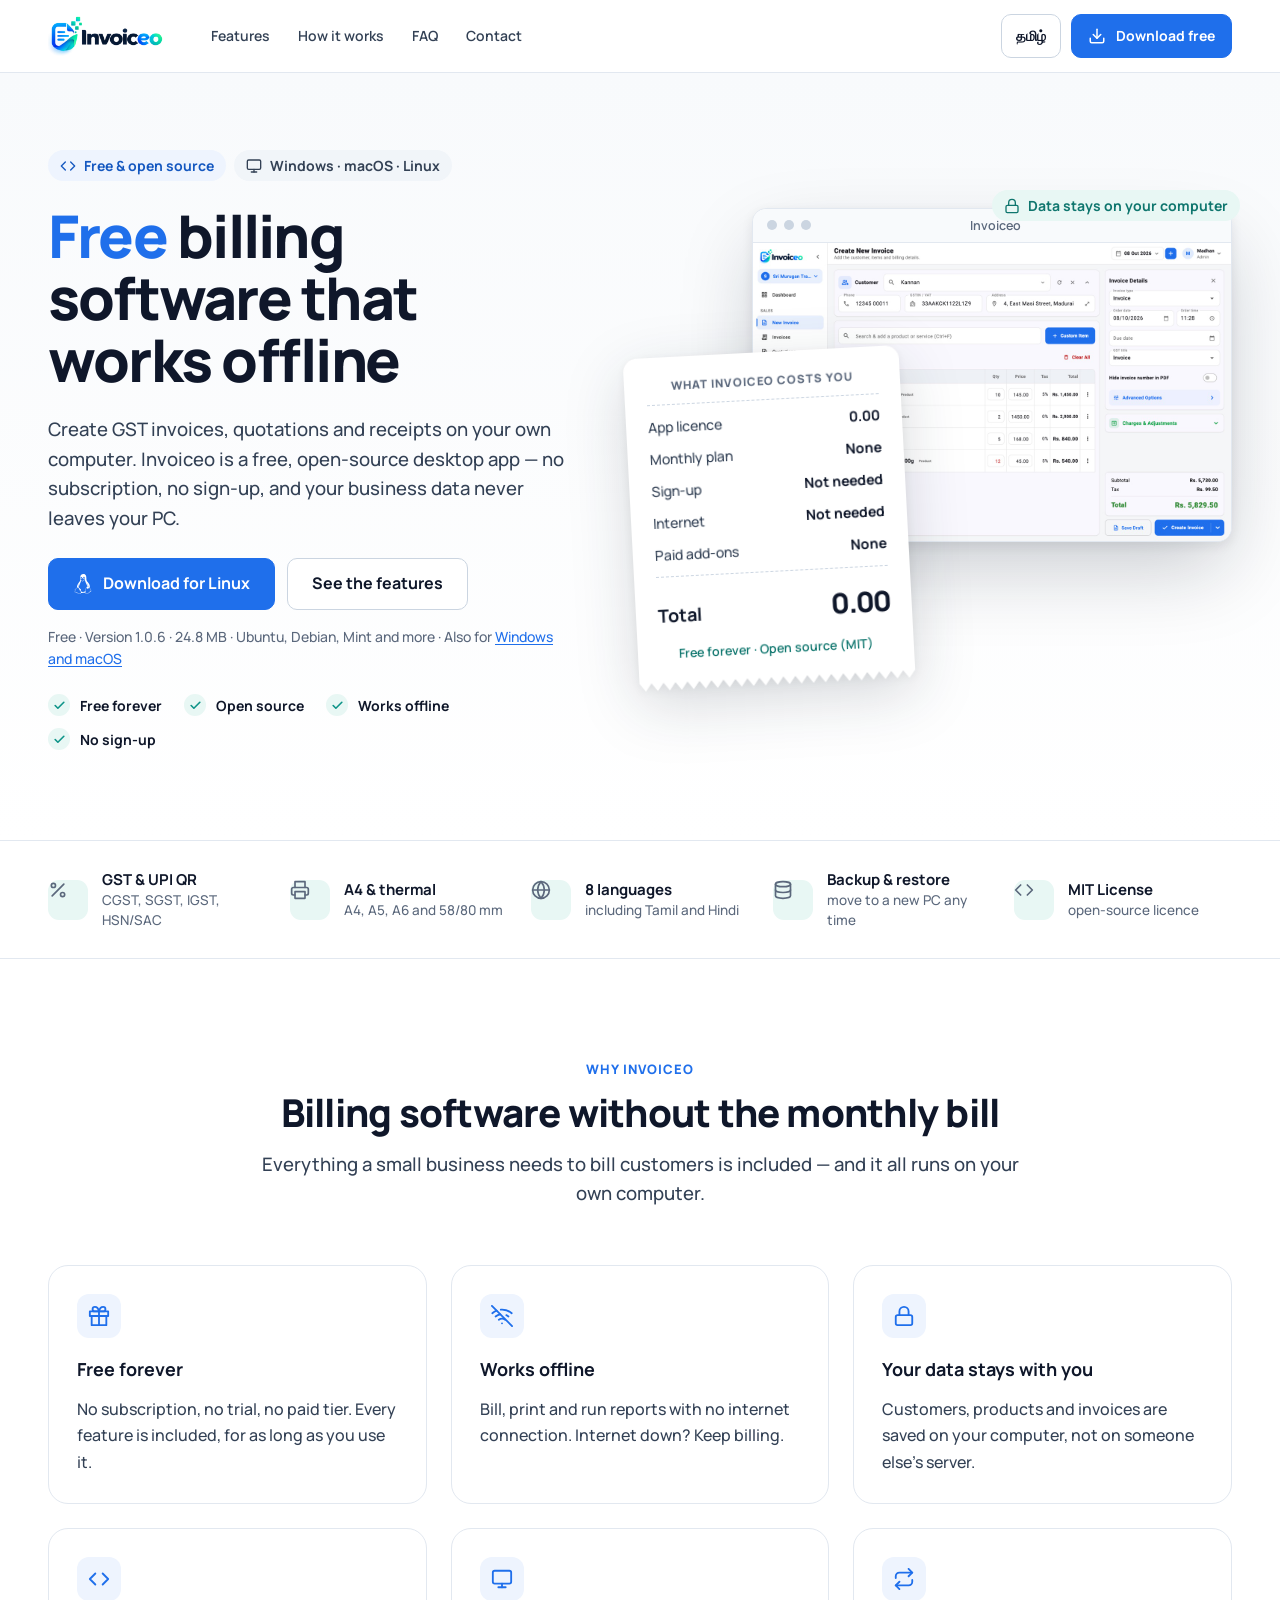
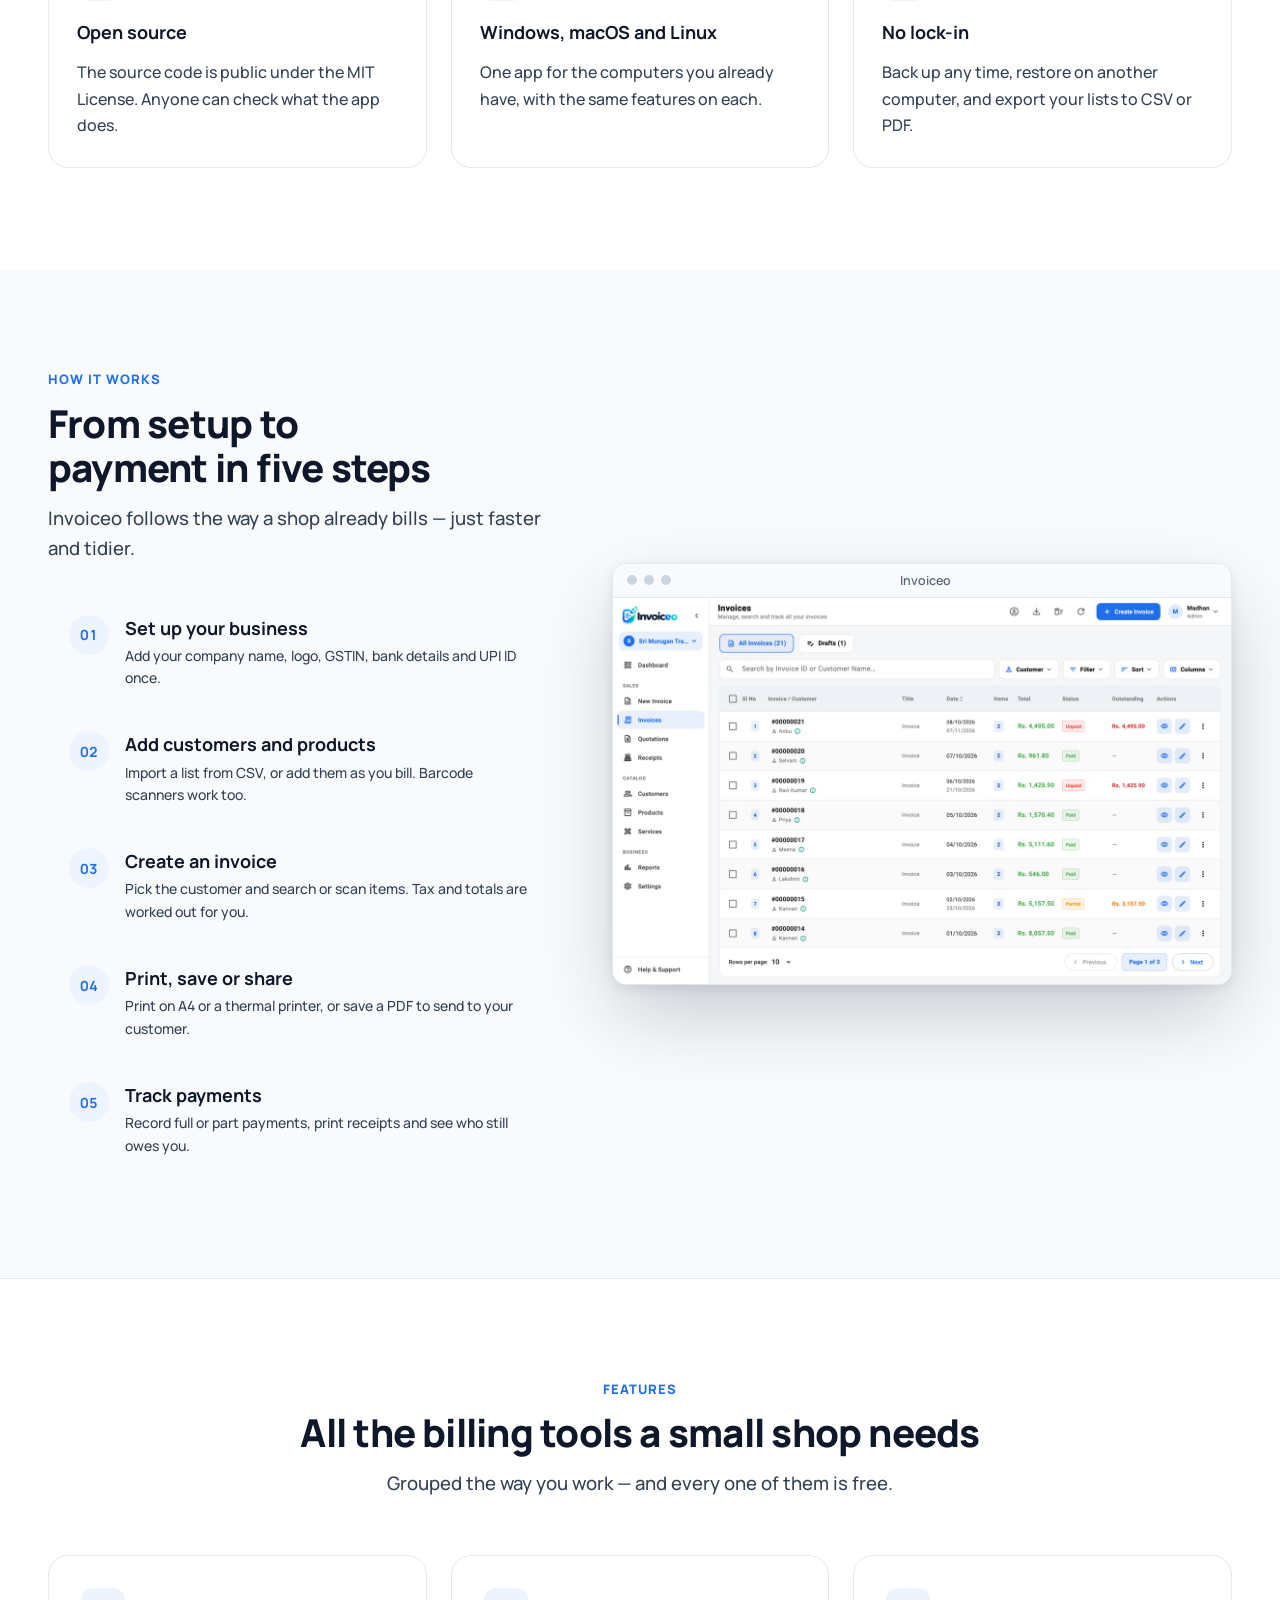
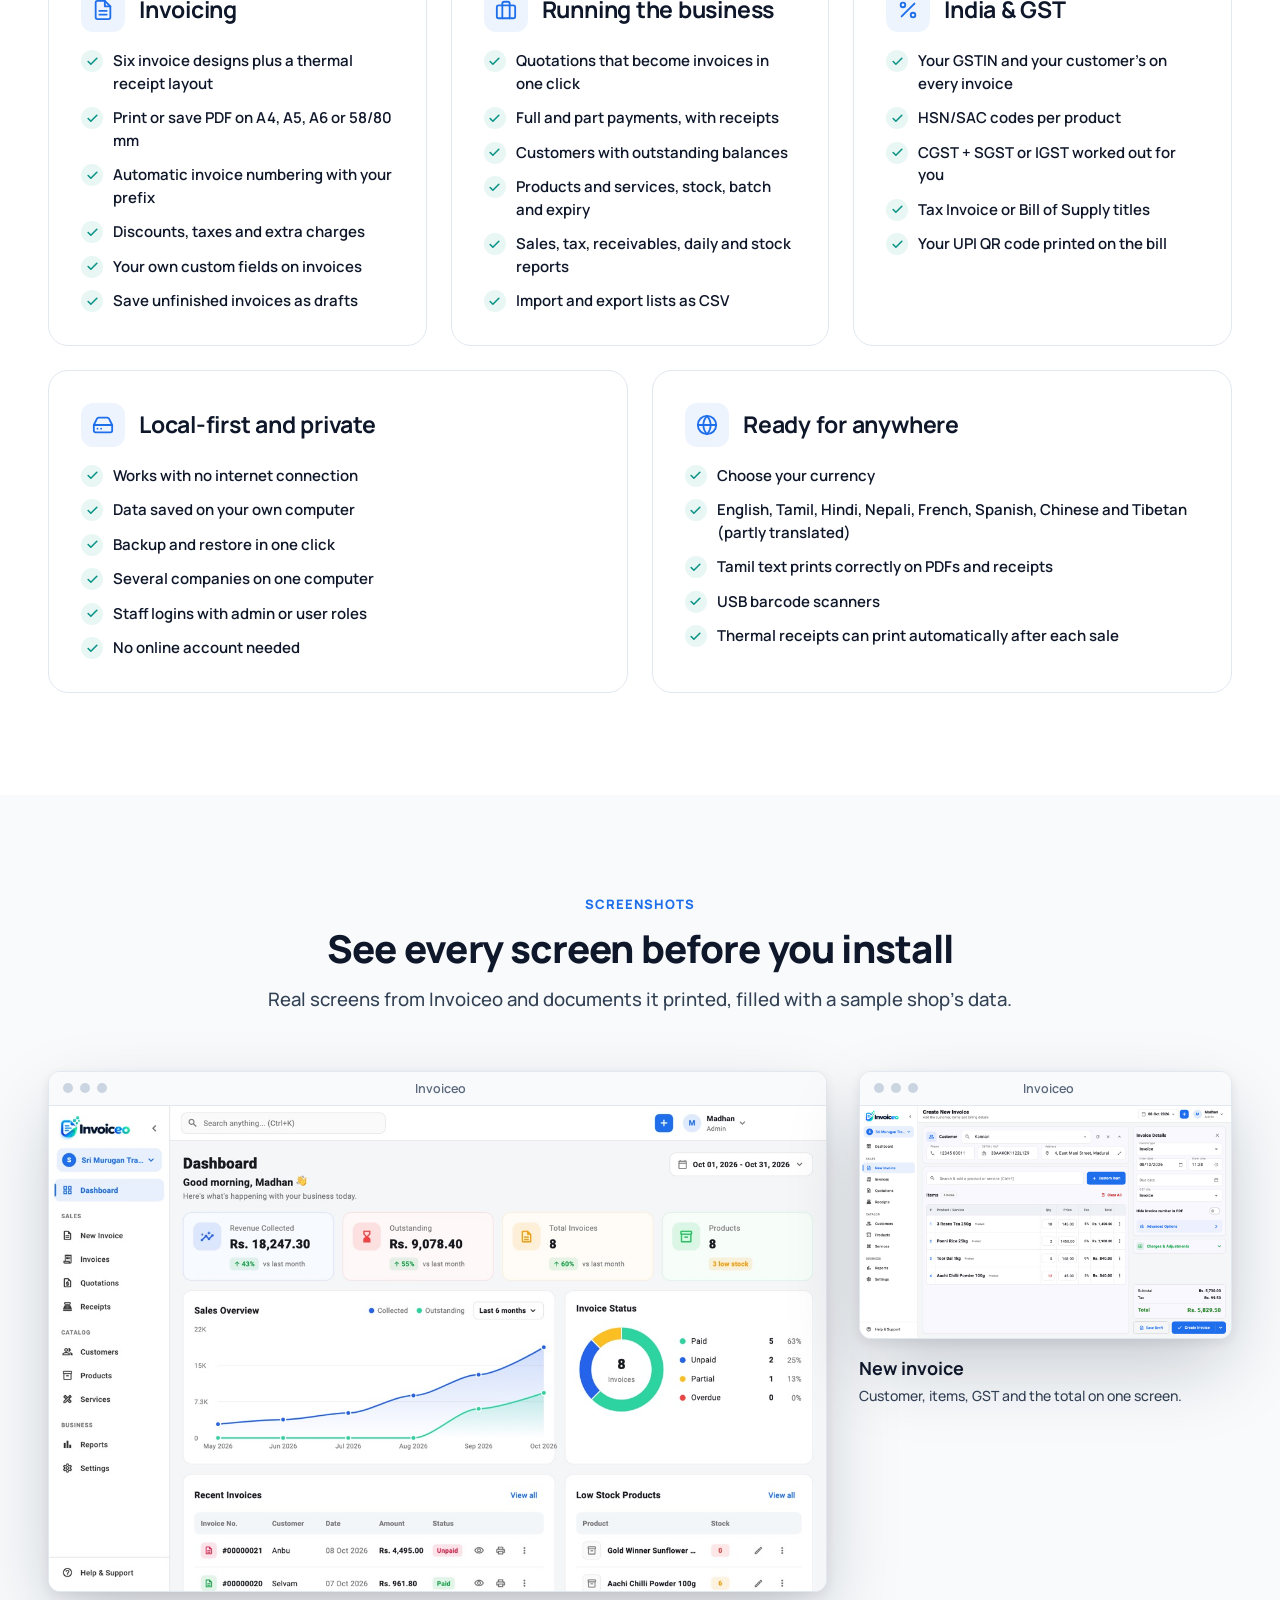
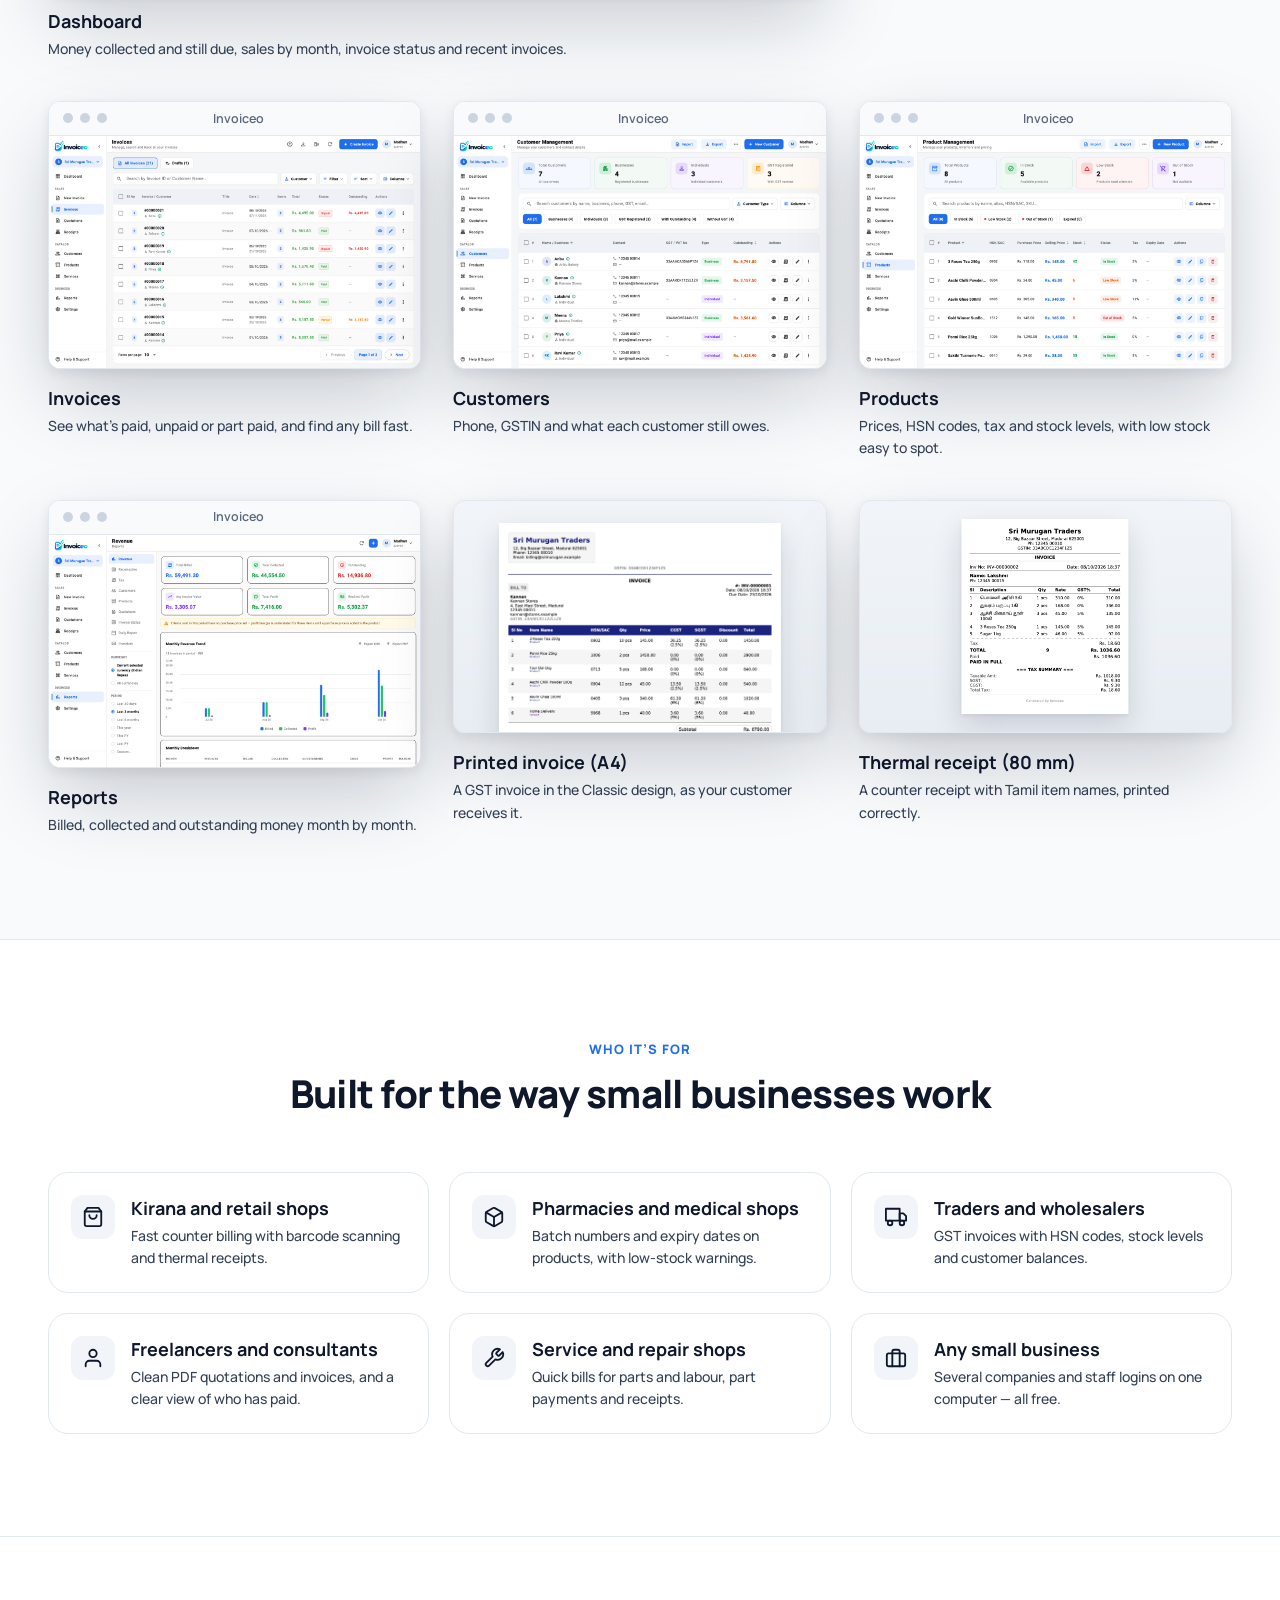
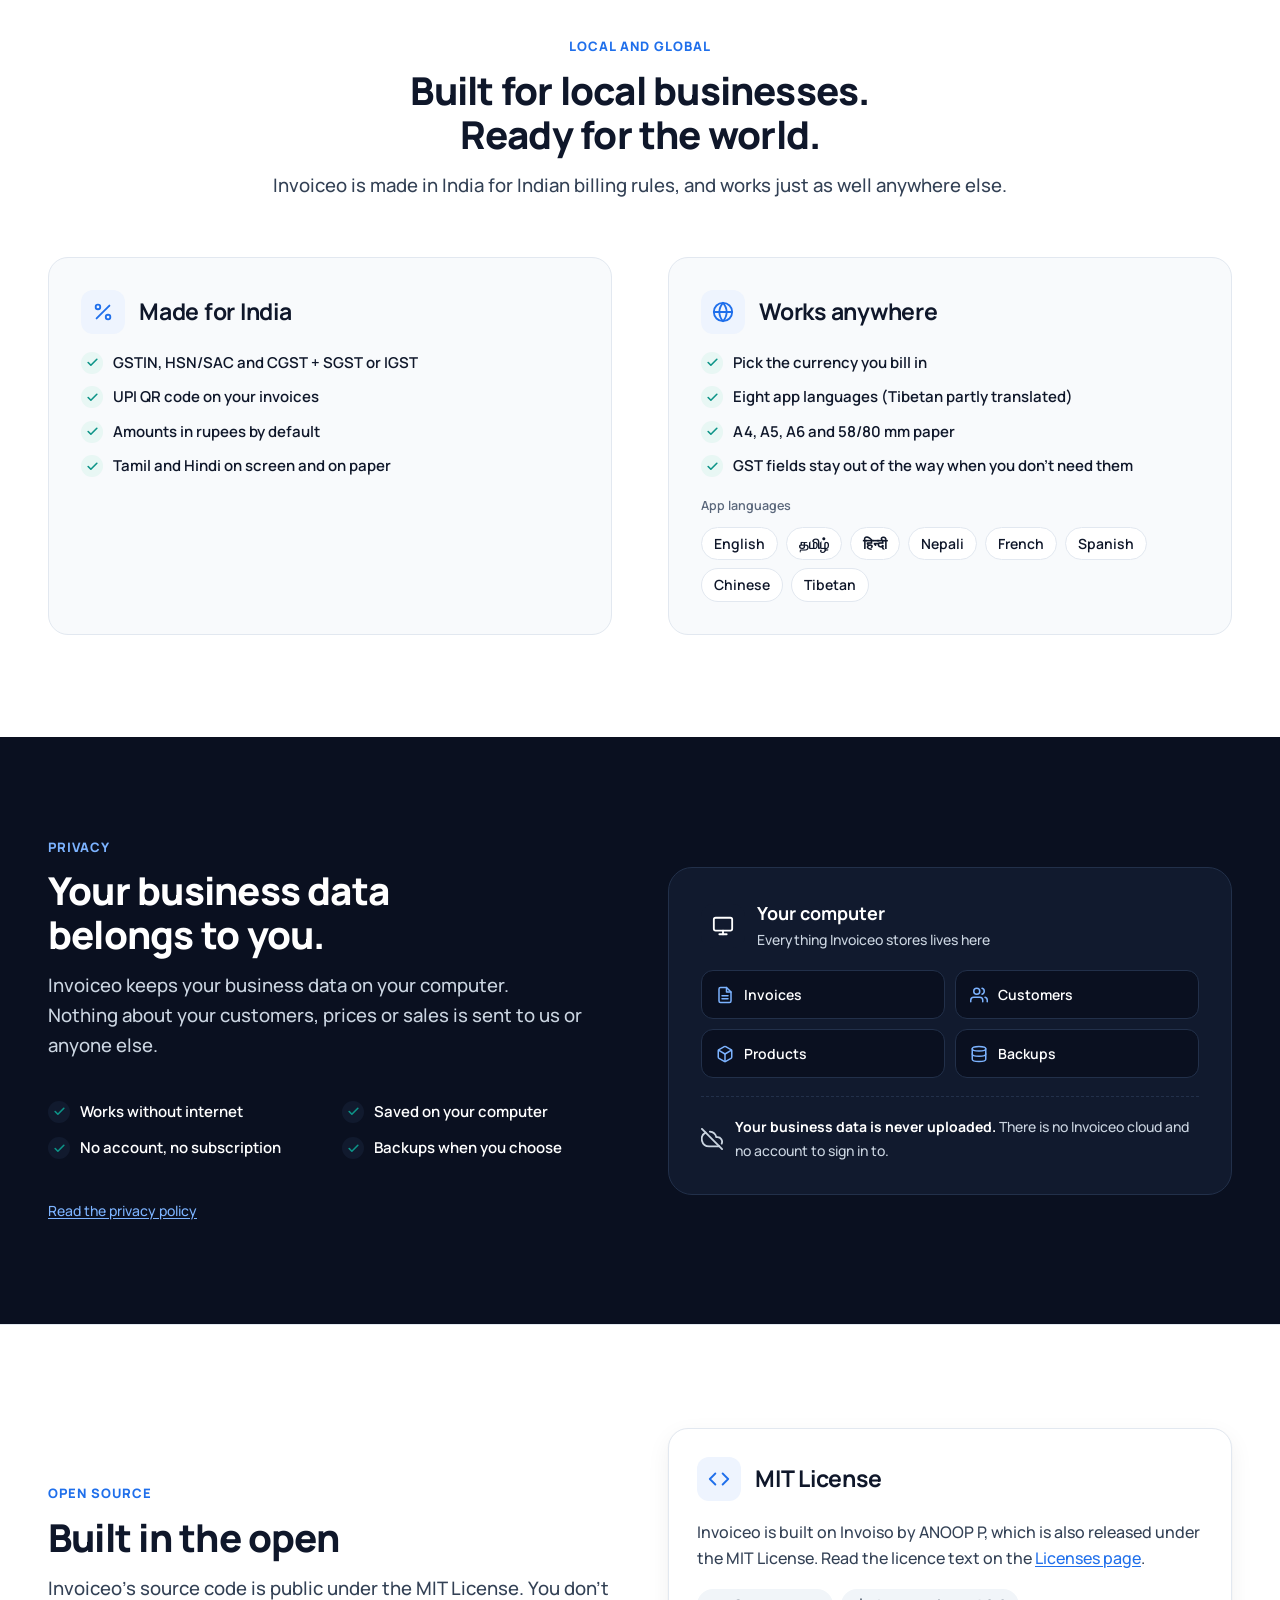
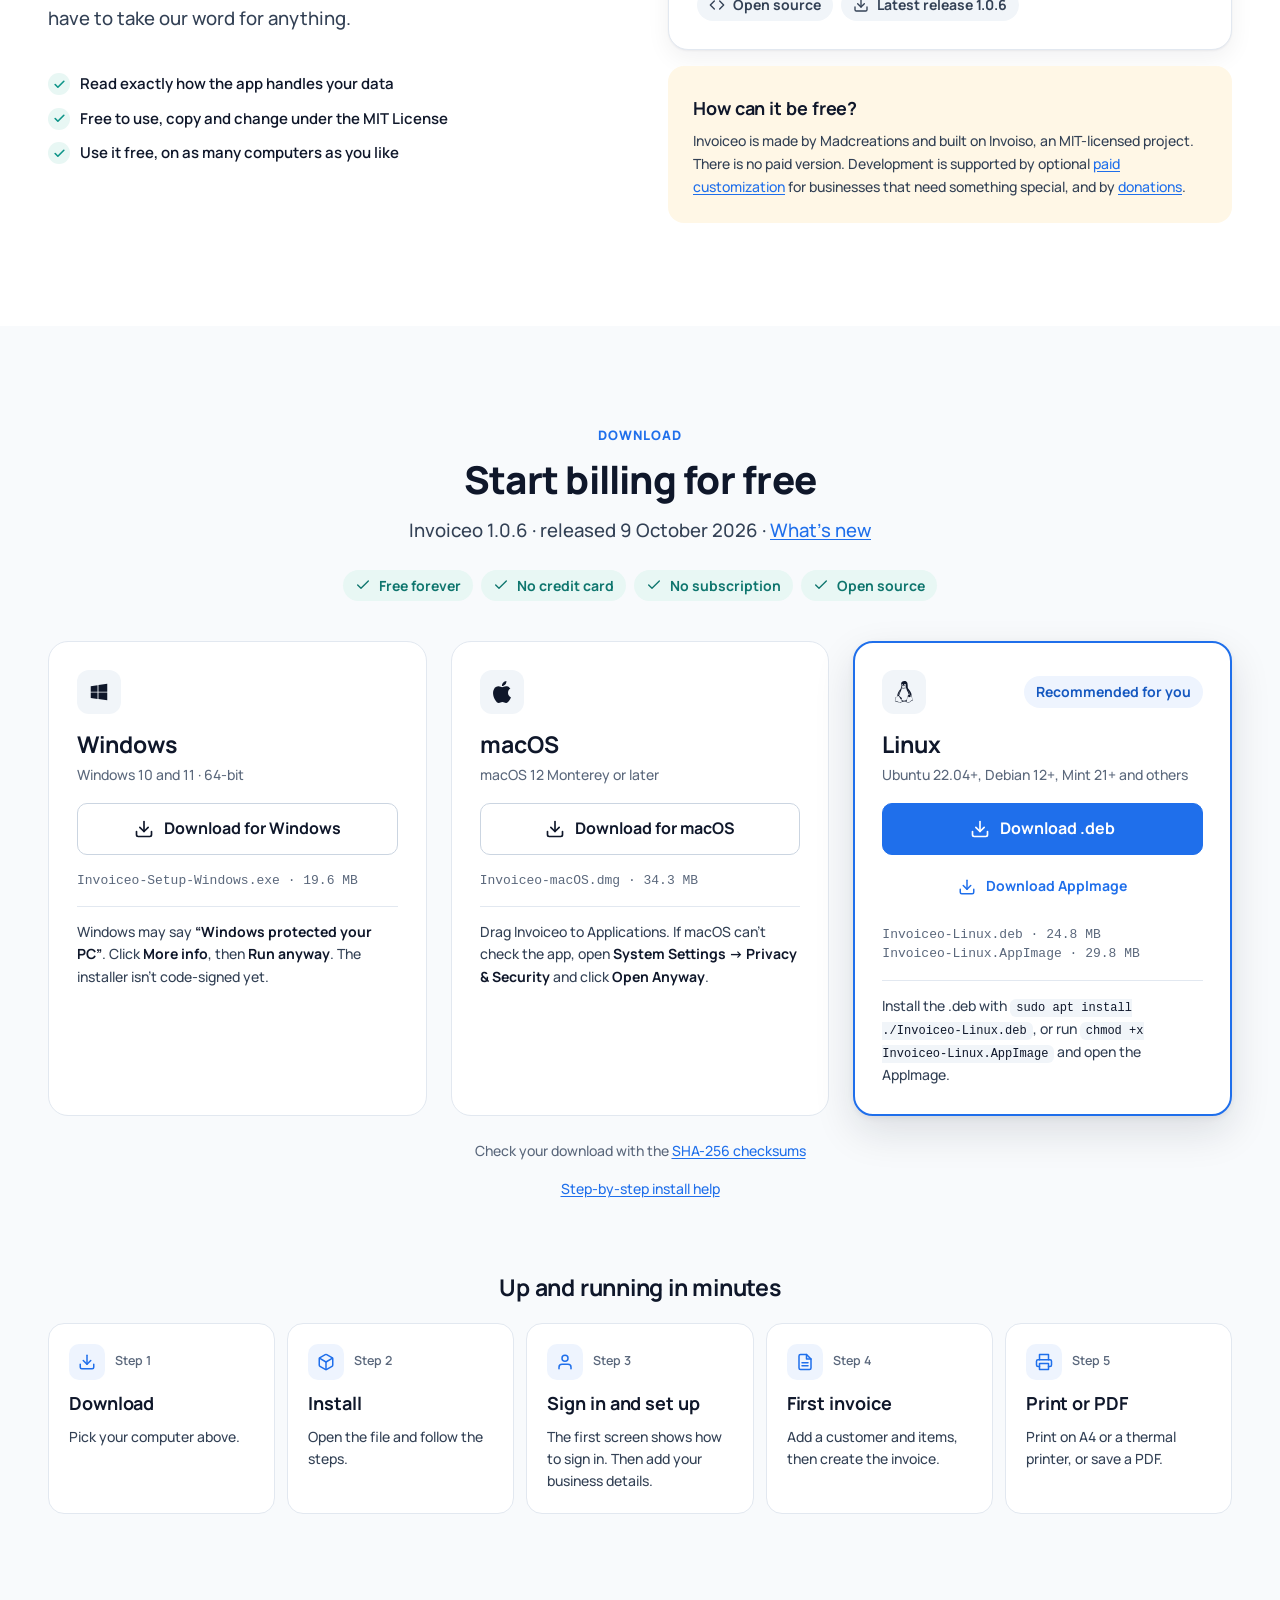
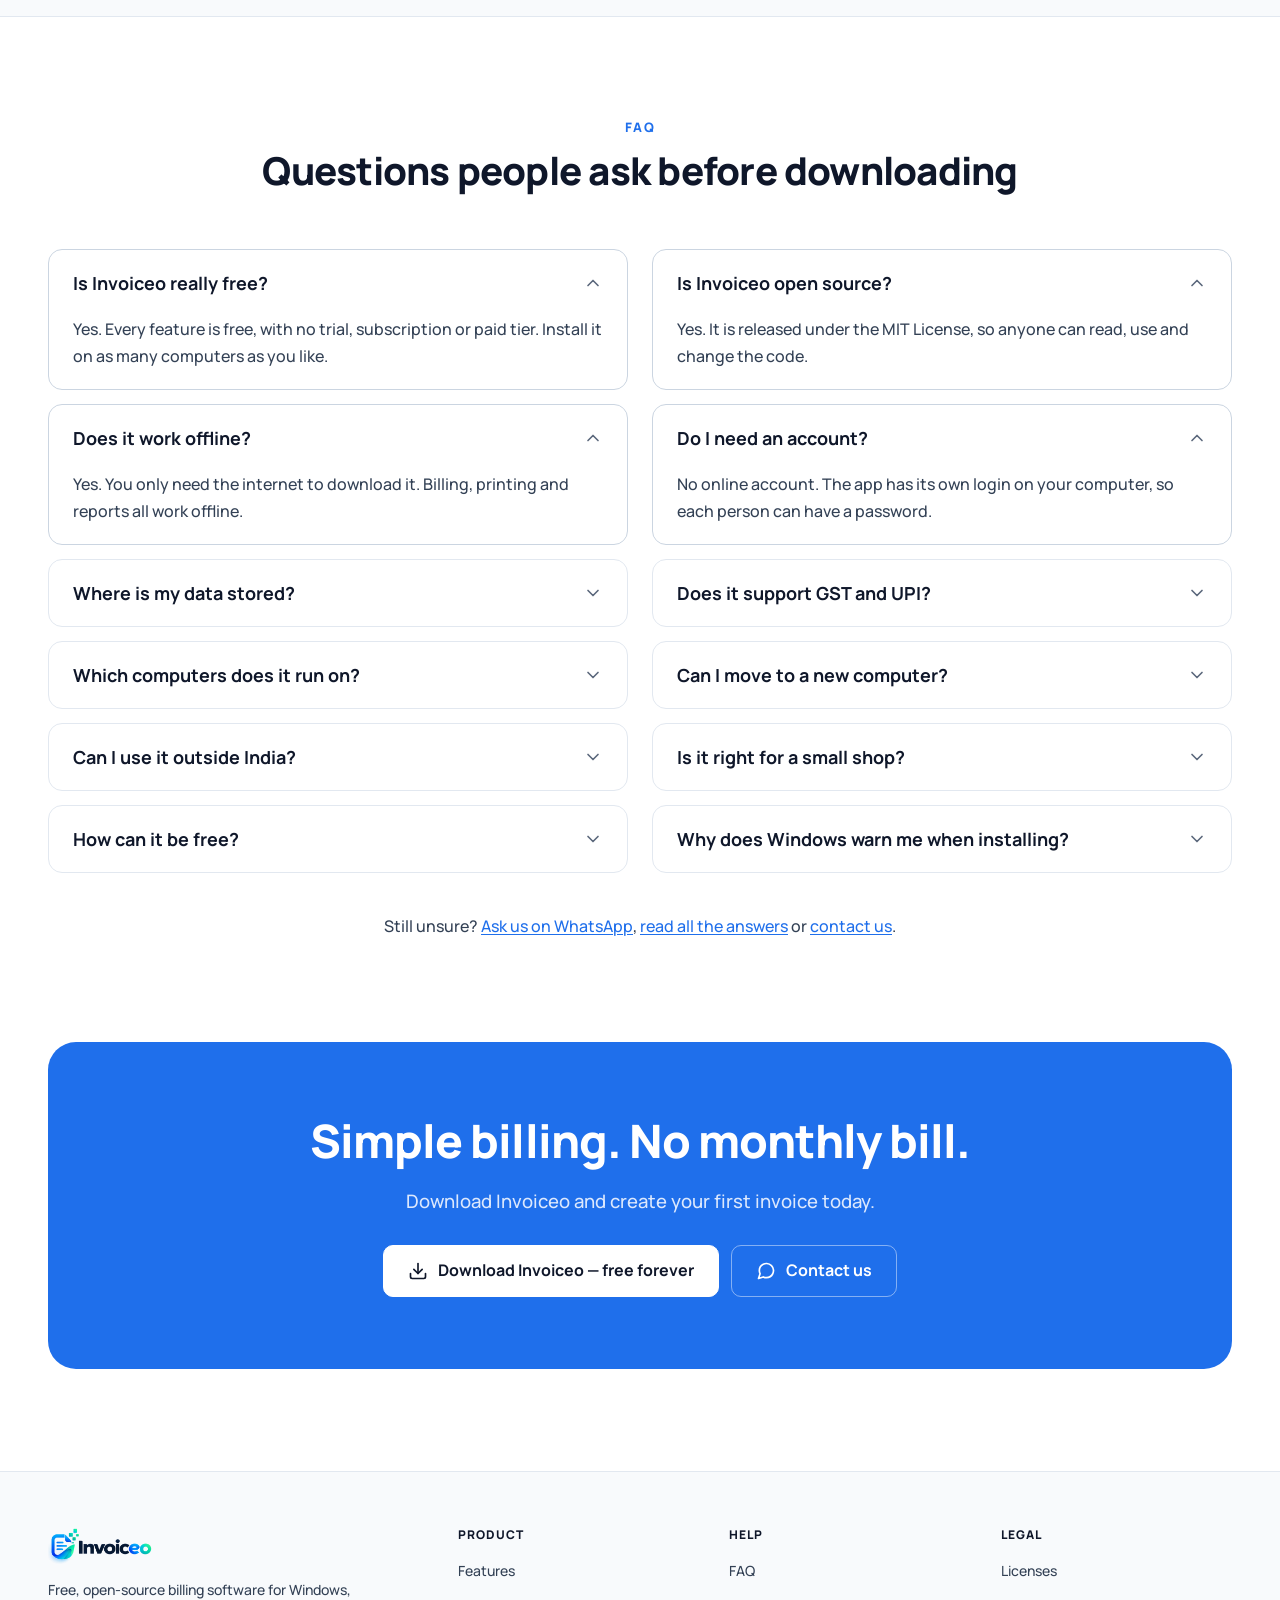
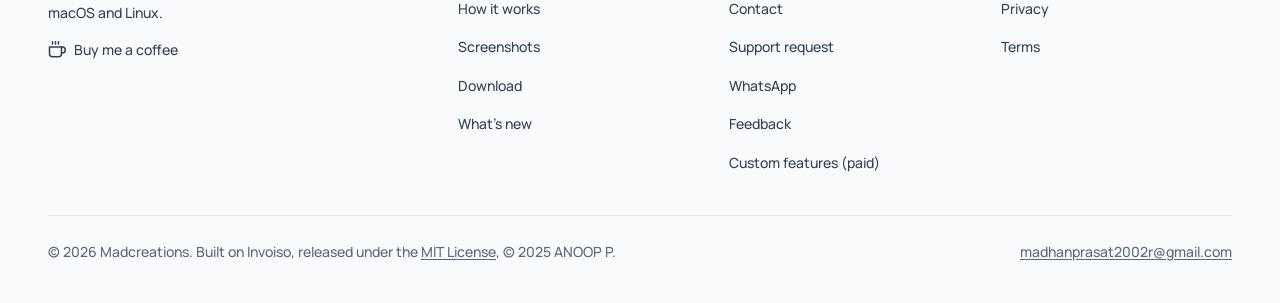
==== commit c0da21ae: "Version 1.0.6: Tamil Settings screens no longer cut off Co-Authored-By: Claude Opus 5.5 <noreply@ant" ====
--- a/index.html
+++ b/index.html
@@ -34,7 +34,7 @@
   "name": "Invoiceo",
   "applicationCategory": "BusinessApplication",
   "operatingSystem": "Windows, macOS, Linux",
-  "softwareVersion": "1.0.5",
+  "softwareVersion": "1.0.6",
   "datePublished": "2026-10-09",
   "description": "Free, open-source offline billing and GST invoice software for small businesses.",
   "url": "https://invoiceo.in/",
@@ -78,7 +78,7 @@
         <a class="btn btn-primary btn-lg" href="#download" data-os-download><span data-os-icon><svg width="24" height="24" viewBox="0 0 24 24" fill="none" stroke="currentColor" stroke-width="2" stroke-linecap="round" stroke-linejoin="round" aria-hidden="true" focusable="false"><path d="M21 15v4a2 2 0 0 1-2 2H5a2 2 0 0 1-2-2v-4"/><polyline points="7 10 12 15 17 10"/><line x1="12" y1="15" x2="12" y2="3"/></svg></span><span data-os-label>Download free</span></a>
         <a class="btn btn-secondary btn-lg" href="#features"><span>See the features</span></a>
       </div>
-      <p class="hero-meta" data-hero-meta>Free · Version <span data-version>1.0.5</span> · For Windows, macOS and Linux</p>
+      <p class="hero-meta" data-hero-meta>Free · Version <span data-version>1.0.6</span> · For Windows, macOS and Linux</p>
       <ul class="checks checks-inline"><li>Free forever</li><li>Open source</li><li>Works offline</li><li>No sign-up</li></ul>
     </div>
     <div class="hero-visual">
@@ -145,13 +145,13 @@
 
 <section class="section" id="open-source" aria-labelledby="os-title">
   <div class="wrap">
-<div class="split"><div><div class="section-head left"><p class="eyebrow">Open source</p><h2 id="os-title">Built in the open</h2><p class="lead">Invoiceo’s source code is public under the MIT License. You don’t have to take our word for anything.</p></div><ul class="checks mt-3"><li>Read exactly how the app handles your data</li><li>Free to use, copy and change under the MIT License</li><li>Use it free, on as many computers as you like</li></ul></div><div class="stack"><div class="repo-card"><div class="group-card-head"><span class="tile"><svg width="24" height="24" viewBox="0 0 24 24" fill="none" stroke="currentColor" stroke-width="2" stroke-linecap="round" stroke-linejoin="round" aria-hidden="true" focusable="false"><polyline points="16 18 22 12 16 6"/><polyline points="8 6 2 12 8 18"/></svg></span><h3 class="h4">MIT License</h3></div><p>Invoiceo is built on Invoiso by ANOOP P, which is also released under the MIT License. Read the licence text on the <a href="licenses.html">Licenses page</a>.</p><div class="badges"><span class="badge badge-neutral"><svg width="24" height="24" viewBox="0 0 24 24" fill="none" stroke="currentColor" stroke-width="2" stroke-linecap="round" stroke-linejoin="round" aria-hidden="true" focusable="false"><polyline points="16 18 22 12 16 6"/><polyline points="8 6 2 12 8 18"/></svg><span>Open source</span></span><span class="badge badge-neutral"><svg width="24" height="24" viewBox="0 0 24 24" fill="none" stroke="currentColor" stroke-width="2" stroke-linecap="round" stroke-linejoin="round" aria-hidden="true" focusable="false"><path d="M21 15v4a2 2 0 0 1-2 2H5a2 2 0 0 1-2-2v-4"/><polyline points="7 10 12 15 17 10"/><line x1="12" y1="15" x2="12" y2="3"/></svg><span>Latest release <span data-version>1.0.5</span></span></span></div></div><div class="card card-note"><h3 class="h4">How can it be free?</h3><p>Invoiceo is made by Madcreations and built on Invoiso, an MIT-licensed project. There is no paid version. Development is supported by optional <a href="customization.html">paid customization</a> for businesses that need something special, and by <a href="https://buymeacoffee.com/madcreations" target="_blank" rel="noopener">donations</a>.</p></div></div></div>
+<div class="split"><div><div class="section-head left"><p class="eyebrow">Open source</p><h2 id="os-title">Built in the open</h2><p class="lead">Invoiceo’s source code is public under the MIT License. You don’t have to take our word for anything.</p></div><ul class="checks mt-3"><li>Read exactly how the app handles your data</li><li>Free to use, copy and change under the MIT License</li><li>Use it free, on as many computers as you like</li></ul></div><div class="stack"><div class="repo-card"><div class="group-card-head"><span class="tile"><svg width="24" height="24" viewBox="0 0 24 24" fill="none" stroke="currentColor" stroke-width="2" stroke-linecap="round" stroke-linejoin="round" aria-hidden="true" focusable="false"><polyline points="16 18 22 12 16 6"/><polyline points="8 6 2 12 8 18"/></svg></span><h3 class="h4">MIT License</h3></div><p>Invoiceo is built on Invoiso by ANOOP P, which is also released under the MIT License. Read the licence text on the <a href="licenses.html">Licenses page</a>.</p><div class="badges"><span class="badge badge-neutral"><svg width="24" height="24" viewBox="0 0 24 24" fill="none" stroke="currentColor" stroke-width="2" stroke-linecap="round" stroke-linejoin="round" aria-hidden="true" focusable="false"><polyline points="16 18 22 12 16 6"/><polyline points="8 6 2 12 8 18"/></svg><span>Open source</span></span><span class="badge badge-neutral"><svg width="24" height="24" viewBox="0 0 24 24" fill="none" stroke="currentColor" stroke-width="2" stroke-linecap="round" stroke-linejoin="round" aria-hidden="true" focusable="false"><path d="M21 15v4a2 2 0 0 1-2 2H5a2 2 0 0 1-2-2v-4"/><polyline points="7 10 12 15 17 10"/><line x1="12" y1="15" x2="12" y2="3"/></svg><span>Latest release <span data-version>1.0.6</span></span></span></div></div><div class="card card-note"><h3 class="h4">How can it be free?</h3><p>Invoiceo is made by Madcreations and built on Invoiso, an MIT-licensed project. There is no paid version. Development is supported by optional <a href="customization.html">paid customization</a> for businesses that need something special, and by <a href="https://buymeacoffee.com/madcreations" target="_blank" rel="noopener">donations</a>.</p></div></div></div>
   </div>
 </section>
 
 <section class="section section-subtle" id="download" aria-labelledby="dl-title">
   <div class="wrap">
-<div class="section-head"><p class="eyebrow">Download</p><h2 id="dl-title">Start billing for free</h2><p class="lead">Invoiceo <span data-version>1.0.5</span> · released <span data-release-date>9 October 2026</span> · <a href="changelog.html">What’s new</a></p></div><div class="mt-2"><div class="dl-trust"><span class="badge badge-teal"><svg width="24" height="24" viewBox="0 0 24 24" fill="none" stroke="currentColor" stroke-width="2" stroke-linecap="round" stroke-linejoin="round" aria-hidden="true" focusable="false"><polyline points="20 6 9 17 4 12"/></svg><span>Free forever</span></span><span class="badge badge-teal"><svg width="24" height="24" viewBox="0 0 24 24" fill="none" stroke="currentColor" stroke-width="2" stroke-linecap="round" stroke-linejoin="round" aria-hidden="true" focusable="false"><polyline points="20 6 9 17 4 12"/></svg><span>No credit card</span></span><span class="badge badge-teal"><svg width="24" height="24" viewBox="0 0 24 24" fill="none" stroke="currentColor" stroke-width="2" stroke-linecap="round" stroke-linejoin="round" aria-hidden="true" focusable="false"><polyline points="20 6 9 17 4 12"/></svg><span>No subscription</span></span><span class="badge badge-teal"><svg width="24" height="24" viewBox="0 0 24 24" fill="none" stroke="currentColor" stroke-width="2" stroke-linecap="round" stroke-linejoin="round" aria-hidden="true" focusable="false"><polyline points="20 6 9 17 4 12"/></svg><span>Open source</span></span></div></div><div class="mt-2"><div class="notice hidden" data-mobile-note><svg width="24" height="24" viewBox="0 0 24 24" fill="none" stroke="currentColor" stroke-width="2" stroke-linecap="round" stroke-linejoin="round" aria-hidden="true" focusable="false"><rect x="5" y="2" width="14" height="20" rx="2" ry="2"/><line x1="12" y1="18" x2="12.01" y2="18"/></svg><span>You’re on a phone. Invoiceo runs on Windows, macOS and Linux computers. Open <b>invoiceo.in</b> on your computer to download it.</span></div></div><div class="mt-3"><div class="dl-grid"><div class="dl-card is-recommended" data-platform="windows" data-req-short="Windows 10 and 11"><div class="dl-card-top"><span class="tile tile-neutral"><svg width="24" height="24" viewBox="0 0 24 24" fill="currentColor" aria-hidden="true" focusable="false"><path d="M3 5.6 10.4 4.6v7.1H3zM11.4 4.4 21 3v8.7h-9.6zM3 12.6h7.4v7.1L3 18.6zM11.4 12.6H21V21l-9.6-1.4z"/></svg></span><span class="badge badge-brand rec-badge"><span>Recommended for you</span></span></div><div><h3>Windows</h3><p class="dl-req">Windows 10 and 11 · 64-bit</p></div><div class="dl-buttons"><a class="btn btn-secondary btn-lg btn-block dl-main" href="https://github.com/Maddy-1303/invoiceo/releases/latest/download/Invoiceo-Setup-Windows.exe" data-primary-download><svg width="24" height="24" viewBox="0 0 24 24" fill="none" stroke="currentColor" stroke-width="2" stroke-linecap="round" stroke-linejoin="round" aria-hidden="true" focusable="false"><path d="M21 15v4a2 2 0 0 1-2 2H5a2 2 0 0 1-2-2v-4"/><polyline points="7 10 12 15 17 10"/><line x1="12" y1="15" x2="12" y2="3"/></svg><span>Download for Windows</span></a></div><p class="dl-file">Invoiceo-Setup-Windows.exe<span data-size="windows"></span></p><div class="dl-note"><p>Windows may say <b>“Windows protected your PC”</b>. Click <b>More info</b>, then <b>Run anyway</b>. The installer isn’t code-signed yet.</p></div></div><div class="dl-card" data-platform="mac" data-req-short="macOS 12 or later"><div class="dl-card-top"><span class="tile tile-neutral"><svg width="24" height="24" viewBox="0 0 24 24" fill="currentColor" aria-hidden="true" focusable="false"><path d="M12.152 6.896c-.948 0-2.415-1.078-3.96-1.04-2.04.027-3.91 1.183-4.961 3.014-2.117 3.675-.546 9.103 1.519 12.09 1.013 1.454 2.208 3.09 3.792 3.039 1.52-.065 2.09-.987 3.935-.987 1.831 0 2.35.987 3.96.948 1.637-.026 2.676-1.48 3.676-2.948 1.156-1.688 1.636-3.325 1.662-3.415-.039-.013-3.182-1.221-3.22-4.857-.026-3.04 2.48-4.494 2.597-4.559-1.429-2.09-3.623-2.324-4.39-2.376-2-.156-3.675 1.09-4.61 1.09zM15.53 3.83c.843-1.012 1.4-2.427 1.245-3.83-1.207.052-2.662.805-3.532 1.818-.78.896-1.454 2.338-1.273 3.714 1.338.104 2.715-.688 3.559-1.701"/></svg></span><span class="badge badge-brand rec-badge"><span>Recommended for you</span></span></div><div><h3>macOS</h3><p class="dl-req">macOS 12 Monterey or later</p></div><div class="dl-buttons"><a class="btn btn-secondary btn-lg btn-block dl-main" href="https://github.com/Maddy-1303/invoiceo/releases/latest/download/Invoiceo-macOS.dmg" data-primary-download><svg width="24" height="24" viewBox="0 0 24 24" fill="none" stroke="currentColor" stroke-width="2" stroke-linecap="round" stroke-linejoin="round" aria-hidden="true" focusable="false"><path d="M21 15v4a2 2 0 0 1-2 2H5a2 2 0 0 1-2-2v-4"/><polyline points="7 10 12 15 17 10"/><line x1="12" y1="15" x2="12" y2="3"/></svg><span>Download for macOS</span></a></div><p class="dl-file">Invoiceo-macOS.dmg<span data-size="mac"></span></p><div class="dl-note"><p>Drag Invoiceo to Applications. If macOS can’t check the app, open <b>System Settings → Privacy &amp; Security</b> and click <b>Open Anyway</b>.</p></div></div><div class="dl-card" data-platform="linux" data-req-short="Ubuntu, Debian, Mint and more"><div class="dl-card-top"><span class="tile tile-neutral"><svg width="24" height="24" viewBox="0 0 24 24" fill="currentColor" aria-hidden="true" focusable="false"><path d="M12.504 0c-.155 0-.315.008-.48.021-4.226.333-3.105 4.807-3.17 6.298-.076 1.092-.3 1.953-1.05 3.02-.885 1.051-2.127 2.75-2.716 4.521-.278.832-.41 1.684-.287 2.489a.424.424 0 00-.11.135c-.26.268-.45.6-.663.839-.199.199-.485.267-.797.4-.313.136-.658.269-.864.68-.09.189-.136.394-.132.602 0 .199.027.4.055.536.058.399.116.728.04.97-.249.68-.28 1.145-.106 1.484.174.334.535.47.94.601.81.2 1.91.135 2.774.6.926.466 1.866.67 2.616.47.526-.116.97-.464 1.208-.946.587-.003 1.23-.269 2.26-.334.699-.058 1.574.267 2.577.2.025.134.063.198.114.333l.003.003c.391.778 1.113 1.132 1.884 1.071.771-.06 1.592-.536 2.257-1.306.631-.765 1.683-1.084 2.378-1.503.348-.199.629-.469.649-.853.023-.4-.2-.811-.714-1.376v-.097l-.003-.003c-.17-.2-.25-.535-.338-.926-.085-.401-.182-.786-.492-1.046h-.003c-.059-.054-.123-.067-.188-.135a.357.357 0 00-.19-.064c.431-1.278.264-2.55-.173-3.694-.533-1.41-1.465-2.638-2.175-3.483-.796-1.005-1.576-1.957-1.56-3.368.026-2.152.236-6.133-3.544-6.139zm.529 3.405h.013c.213 0 .396.062.584.198.19.135.33.332.438.533.105.259.158.459.166.724 0-.02.006-.04.006-.06v.105a.086.086 0 01-.004-.021l-.004-.024a1.807 1.807 0 01-.15.706.953.953 0 01-.213.335.71.71 0 00-.088-.042c-.104-.045-.198-.064-.284-.133a1.312 1.312 0 00-.22-.066c.05-.06.146-.133.183-.198.053-.128.082-.264.088-.402v-.02a1.21 1.21 0 00-.061-.4c-.045-.134-.101-.2-.183-.333-.084-.066-.167-.132-.267-.132h-.016c-.093 0-.176.03-.262.132a.8.8 0 00-.205.334 1.18 1.18 0 00-.09.4v.019c.002.089.008.179.02.267-.193-.067-.438-.135-.607-.202a1.635 1.635 0 01-.018-.2v-.02a1.772 1.772 0 01.15-.768c.082-.22.232-.406.43-.533a.985.985 0 01.594-.2zm-2.962.059h.036c.142 0 .27.048.399.135.146.129.264.288.344.465.09.199.14.4.153.667v.004c.007.134.006.2-.002.266v.08c-.03.007-.056.018-.083.024-.152.055-.274.135-.393.2.012-.09.013-.18.003-.267v-.015c-.012-.133-.04-.2-.082-.333a.613.613 0 00-.166-.267.248.248 0 00-.183-.064h-.021c-.071.006-.13.04-.186.132a.552.552 0 00-.12.27.944.944 0 00-.023.33v.015c.012.135.037.2.08.334.046.134.098.2.166.268.01.009.02.018.034.024-.07.057-.117.07-.176.136a.304.304 0 01-.131.068 2.62 2.62 0 01-.275-.402 1.772 1.772 0 01-.155-.667 1.759 1.759 0 01.08-.668 1.43 1.43 0 01.283-.535c.128-.133.26-.2.418-.2zm1.37 1.706c.332 0 .733.065 1.216.399.293.2.523.269 1.052.468h.003c.255.136.405.266.478.399v-.131a.571.571 0 01.016.47c-.123.31-.516.643-1.063.842v.002c-.268.135-.501.333-.775.465-.276.135-.588.292-1.012.267a1.139 1.139 0 01-.448-.067 3.566 3.566 0 01-.322-.198c-.195-.135-.363-.332-.612-.465v-.005h-.005c-.4-.246-.616-.512-.686-.71-.07-.268-.005-.47.193-.6.224-.135.38-.271.483-.336.104-.074.143-.102.176-.131h.002v-.003c.169-.202.436-.47.839-.601.139-.036.294-.065.466-.065zm2.8 2.142c.358 1.417 1.196 3.475 1.735 4.473.286.534.855 1.659 1.102 3.024.156-.005.33.018.513.064.646-1.671-.546-3.467-1.089-3.966-.22-.2-.232-.335-.123-.335.59.534 1.365 1.572 1.646 2.757.13.535.16 1.104.021 1.67.067.028.135.06.205.067 1.032.534 1.413.938 1.23 1.537v-.043c-.06-.003-.12 0-.18 0h-.016c.151-.467-.182-.825-1.065-1.224-.915-.4-1.646-.336-1.77.465-.008.043-.013.066-.018.135-.068.023-.139.053-.209.064-.43.268-.662.669-.793 1.187-.13.533-.17 1.156-.205 1.869v.003c-.02.334-.17.838-.319 1.35-1.5 1.072-3.58 1.538-5.348.334a2.645 2.645 0 00-.402-.533 1.45 1.45 0 00-.275-.333c.182 0 .338-.03.465-.067a.615.615 0 00.314-.334c.108-.267 0-.697-.345-1.163-.345-.467-.931-.995-1.788-1.521-.63-.4-.986-.87-1.15-1.396-.165-.534-.143-1.085-.015-1.645.245-1.07.873-2.11 1.274-2.763.107-.065.037.135-.408.974-.396.751-1.14 2.497-.122 3.854a8.123 8.123 0 01.647-2.876c.564-1.278 1.743-3.504 1.836-5.268.048.036.217.135.289.202.218.133.38.333.59.465.21.201.477.335.876.335.039.003.075.006.11.006.412 0 .73-.134.997-.268.29-.134.52-.334.74-.4h.005c.467-.135.835-.402 1.044-.7zm2.185 8.958c.037.6.343 1.245.882 1.377.588.134 1.434-.333 1.791-.765l.211-.01c.315-.007.577.01.847.268l.003.003c.208.199.305.53.391.876.085.4.154.78.409 1.066.486.527.645.906.636 1.14l.003-.007v.018l-.003-.012c-.015.262-.185.396-.498.595-.63.401-1.746.712-2.457 1.57-.618.737-1.37 1.14-2.036 1.191-.664.053-1.237-.2-1.574-.898l-.005-.003c-.21-.4-.12-1.025.056-1.69.176-.668.428-1.344.463-1.897.037-.714.076-1.335.195-1.814.12-.465.308-.797.641-.984l.045-.022zm-10.814.049h.01c.053 0 .105.005.157.014.376.055.706.333 1.023.752l.91 1.664.003.003c.243.533.754 1.064 1.189 1.637.434.598.77 1.131.729 1.57v.006c-.057.744-.48 1.148-1.125 1.294-.645.135-1.52.002-2.395-.464-.968-.536-2.118-.469-2.857-.602-.369-.066-.61-.2-.723-.4-.11-.2-.113-.602.123-1.23v-.004l.002-.003c.117-.334.03-.752-.027-1.118-.055-.401-.083-.71.043-.94.16-.334.396-.4.69-.533.294-.135.64-.202.915-.47h.002v-.002c.256-.268.445-.601.668-.838.19-.201.38-.336.663-.336zm7.159-9.074c-.435.201-.945.535-1.488.535-.542 0-.97-.267-1.28-.466-.154-.134-.28-.268-.373-.335-.164-.134-.144-.333-.074-.333.109.016.129.134.199.2.096.066.215.2.36.333.292.2.68.467 1.167.467.485 0 1.053-.267 1.398-.466.195-.135.445-.334.648-.467.156-.136.149-.267.279-.267.128.016.034.134-.147.332a8.097 8.097 0 01-.69.468zm-1.082-1.583V5.64c-.006-.02.013-.042.029-.05.074-.043.18-.027.26.004.063 0 .16.067.15.135-.006.049-.085.066-.135.066-.055 0-.092-.043-.141-.068-.052-.018-.146-.008-.163-.065zm-.551 0c-.02.058-.113.049-.166.066-.047.025-.086.068-.14.068-.05 0-.13-.02-.136-.068-.01-.066.088-.133.15-.133.08-.031.184-.047.259-.005.019.009.036.03.03.05v.02h.003z"/></svg></span><span class="badge badge-brand rec-badge"><span>Recommended for you</span></span></div><div><h3>Linux</h3><p class="dl-req">Ubuntu 22.04+, Debian 12+, Mint 21+ and others</p></div><div class="dl-buttons"><a class="btn btn-secondary btn-lg btn-block dl-main" href="https://github.com/Maddy-1303/invoiceo/releases/latest/download/Invoiceo-Linux.deb" data-primary-download><svg width="24" height="24" viewBox="0 0 24 24" fill="none" stroke="currentColor" stroke-width="2" stroke-linecap="round" stroke-linejoin="round" aria-hidden="true" focusable="false"><path d="M21 15v4a2 2 0 0 1-2 2H5a2 2 0 0 1-2-2v-4"/><polyline points="7 10 12 15 17 10"/><line x1="12" y1="15" x2="12" y2="3"/></svg><span>Download .deb</span></a><a class="btn btn-ghost btn-block" href="https://github.com/Maddy-1303/invoiceo/releases/latest/download/Invoiceo-Linux.AppImage"><svg width="24" height="24" viewBox="0 0 24 24" fill="none" stroke="currentColor" stroke-width="2" stroke-linecap="round" stroke-linejoin="round" aria-hidden="true" focusable="false"><path d="M21 15v4a2 2 0 0 1-2 2H5a2 2 0 0 1-2-2v-4"/><polyline points="7 10 12 15 17 10"/><line x1="12" y1="15" x2="12" y2="3"/></svg><span>Download AppImage</span></a></div><p class="dl-file">Invoiceo-Linux.deb<span data-size="linuxDeb"></span><br>Invoiceo-Linux.AppImage<span data-size="linuxAppImage"></span></p><div class="dl-note"><p>Install the .deb with <code>sudo apt install ./Invoiceo-Linux.deb</code>, or run <code>chmod +x Invoiceo-Linux.AppImage</code> and open the AppImage.</p></div></div></div></div><div class="mt-2"><p class="center small muted">Check your download with the <a href="https://github.com/Maddy-1303/invoiceo/releases/latest/download/SHA256SUMS.txt">SHA-256 checksums</a></p></div><p class="center small mt-1"><a href="download.html">Step-by-step install help</a></p><h3 class="h3 center" style="margin: 72px 0 20px">Up and running in minutes</h3><ol class="steps-row"><li><span class="step-label"><span class="tile tile-sm"><svg width="24" height="24" viewBox="0 0 24 24" fill="none" stroke="currentColor" stroke-width="2" stroke-linecap="round" stroke-linejoin="round" aria-hidden="true" focusable="false"><path d="M21 15v4a2 2 0 0 1-2 2H5a2 2 0 0 1-2-2v-4"/><polyline points="7 10 12 15 17 10"/><line x1="12" y1="15" x2="12" y2="3"/></svg></span>Step 1</span><h4 class="h4">Download</h4><p>Pick your computer above.</p></li><li><span class="step-label"><span class="tile tile-sm"><svg width="24" height="24" viewBox="0 0 24 24" fill="none" stroke="currentColor" stroke-width="2" stroke-linecap="round" stroke-linejoin="round" aria-hidden="true" focusable="false"><path d="M21 16V8a2 2 0 0 0-1-1.73l-7-4a2 2 0 0 0-2 0l-7 4A2 2 0 0 0 3 8v8a2 2 0 0 0 1 1.73l7 4a2 2 0 0 0 2 0l7-4A2 2 0 0 0 21 16z"/><polyline points="3.27 6.96 12 12.01 20.73 6.96"/><line x1="12" y1="22.08" x2="12" y2="12"/></svg></span>Step 2</span><h4 class="h4">Install</h4><p>Open the file and follow the steps.</p></li><li><span class="step-label"><span class="tile tile-sm"><svg width="24" height="24" viewBox="0 0 24 24" fill="none" stroke="currentColor" stroke-width="2" stroke-linecap="round" stroke-linejoin="round" aria-hidden="true" focusable="false"><path d="M20 21v-2a4 4 0 0 0-4-4H8a4 4 0 0 0-4 4v2"/><circle cx="12" cy="7" r="4"/></svg></span>Step 3</span><h4 class="h4">Sign in and set up</h4><p>The first screen shows how to sign in. Then add your business details.</p></li><li><span class="step-label"><span class="tile tile-sm"><svg width="24" height="24" viewBox="0 0 24 24" fill="none" stroke="currentColor" stroke-width="2" stroke-linecap="round" stroke-linejoin="round" aria-hidden="true" focusable="false"><path d="M14 2H6a2 2 0 0 0-2 2v16a2 2 0 0 0 2 2h12a2 2 0 0 0 2-2V8z"/><polyline points="14 2 14 8 20 8"/><line x1="16" y1="13" x2="8" y2="13"/><line x1="16" y1="17" x2="8" y2="17"/></svg></span>Step 4</span><h4 class="h4">First invoice</h4><p>Add a customer and items, then create the invoice.</p></li><li><span class="step-label"><span class="tile tile-sm"><svg width="24" height="24" viewBox="0 0 24 24" fill="none" stroke="currentColor" stroke-width="2" stroke-linecap="round" stroke-linejoin="round" aria-hidden="true" focusable="false"><polyline points="6 9 6 2 18 2 18 9"/><path d="M6 18H4a2 2 0 0 1-2-2v-5a2 2 0 0 1 2-2h16a2 2 0 0 1 2 2v5a2 2 0 0 1-2 2h-2"/><rect x="6" y="14" width="12" height="8"/></svg></span>Step 5</span><h4 class="h4">Print or PDF</h4><p>Print on A4 or a thermal printer, or save a PDF.</p></li></ol>
+<div class="section-head"><p class="eyebrow">Download</p><h2 id="dl-title">Start billing for free</h2><p class="lead">Invoiceo <span data-version>1.0.6</span> · released <span data-release-date>9 October 2026</span> · <a href="changelog.html">What’s new</a></p></div><div class="mt-2"><div class="dl-trust"><span class="badge badge-teal"><svg width="24" height="24" viewBox="0 0 24 24" fill="none" stroke="currentColor" stroke-width="2" stroke-linecap="round" stroke-linejoin="round" aria-hidden="true" focusable="false"><polyline points="20 6 9 17 4 12"/></svg><span>Free forever</span></span><span class="badge badge-teal"><svg width="24" height="24" viewBox="0 0 24 24" fill="none" stroke="currentColor" stroke-width="2" stroke-linecap="round" stroke-linejoin="round" aria-hidden="true" focusable="false"><polyline points="20 6 9 17 4 12"/></svg><span>No credit card</span></span><span class="badge badge-teal"><svg width="24" height="24" viewBox="0 0 24 24" fill="none" stroke="currentColor" stroke-width="2" stroke-linecap="round" stroke-linejoin="round" aria-hidden="true" focusable="false"><polyline points="20 6 9 17 4 12"/></svg><span>No subscription</span></span><span class="badge badge-teal"><svg width="24" height="24" viewBox="0 0 24 24" fill="none" stroke="currentColor" stroke-width="2" stroke-linecap="round" stroke-linejoin="round" aria-hidden="true" focusable="false"><polyline points="20 6 9 17 4 12"/></svg><span>Open source</span></span></div></div><div class="mt-2"><div class="notice hidden" data-mobile-note><svg width="24" height="24" viewBox="0 0 24 24" fill="none" stroke="currentColor" stroke-width="2" stroke-linecap="round" stroke-linejoin="round" aria-hidden="true" focusable="false"><rect x="5" y="2" width="14" height="20" rx="2" ry="2"/><line x1="12" y1="18" x2="12.01" y2="18"/></svg><span>You’re on a phone. Invoiceo runs on Windows, macOS and Linux computers. Open <b>invoiceo.in</b> on your computer to download it.</span></div></div><div class="mt-3"><div class="dl-grid"><div class="dl-card is-recommended" data-platform="windows" data-req-short="Windows 10 and 11"><div class="dl-card-top"><span class="tile tile-neutral"><svg width="24" height="24" viewBox="0 0 24 24" fill="currentColor" aria-hidden="true" focusable="false"><path d="M3 5.6 10.4 4.6v7.1H3zM11.4 4.4 21 3v8.7h-9.6zM3 12.6h7.4v7.1L3 18.6zM11.4 12.6H21V21l-9.6-1.4z"/></svg></span><span class="badge badge-brand rec-badge"><span>Recommended for you</span></span></div><div><h3>Windows</h3><p class="dl-req">Windows 10 and 11 · 64-bit</p></div><div class="dl-buttons"><a class="btn btn-secondary btn-lg btn-block dl-main" href="https://github.com/Maddy-1303/invoiceo/releases/latest/download/Invoiceo-Setup-Windows.exe" data-primary-download><svg width="24" height="24" viewBox="0 0 24 24" fill="none" stroke="currentColor" stroke-width="2" stroke-linecap="round" stroke-linejoin="round" aria-hidden="true" focusable="false"><path d="M21 15v4a2 2 0 0 1-2 2H5a2 2 0 0 1-2-2v-4"/><polyline points="7 10 12 15 17 10"/><line x1="12" y1="15" x2="12" y2="3"/></svg><span>Download for Windows</span></a></div><p class="dl-file">Invoiceo-Setup-Windows.exe<span data-size="windows"></span></p><div class="dl-note"><p>Windows may say <b>“Windows protected your PC”</b>. Click <b>More info</b>, then <b>Run anyway</b>. The installer isn’t code-signed yet.</p></div></div><div class="dl-card" data-platform="mac" data-req-short="macOS 12 or later"><div class="dl-card-top"><span class="tile tile-neutral"><svg width="24" height="24" viewBox="0 0 24 24" fill="currentColor" aria-hidden="true" focusable="false"><path d="M12.152 6.896c-.948 0-2.415-1.078-3.96-1.04-2.04.027-3.91 1.183-4.961 3.014-2.117 3.675-.546 9.103 1.519 12.09 1.013 1.454 2.208 3.09 3.792 3.039 1.52-.065 2.09-.987 3.935-.987 1.831 0 2.35.987 3.96.948 1.637-.026 2.676-1.48 3.676-2.948 1.156-1.688 1.636-3.325 1.662-3.415-.039-.013-3.182-1.221-3.22-4.857-.026-3.04 2.48-4.494 2.597-4.559-1.429-2.09-3.623-2.324-4.39-2.376-2-.156-3.675 1.09-4.61 1.09zM15.53 3.83c.843-1.012 1.4-2.427 1.245-3.83-1.207.052-2.662.805-3.532 1.818-.78.896-1.454 2.338-1.273 3.714 1.338.104 2.715-.688 3.559-1.701"/></svg></span><span class="badge badge-brand rec-badge"><span>Recommended for you</span></span></div><div><h3>macOS</h3><p class="dl-req">macOS 12 Monterey or later</p></div><div class="dl-buttons"><a class="btn btn-secondary btn-lg btn-block dl-main" href="https://github.com/Maddy-1303/invoiceo/releases/latest/download/Invoiceo-macOS.dmg" data-primary-download><svg width="24" height="24" viewBox="0 0 24 24" fill="none" stroke="currentColor" stroke-width="2" stroke-linecap="round" stroke-linejoin="round" aria-hidden="true" focusable="false"><path d="M21 15v4a2 2 0 0 1-2 2H5a2 2 0 0 1-2-2v-4"/><polyline points="7 10 12 15 17 10"/><line x1="12" y1="15" x2="12" y2="3"/></svg><span>Download for macOS</span></a></div><p class="dl-file">Invoiceo-macOS.dmg<span data-size="mac"></span></p><div class="dl-note"><p>Drag Invoiceo to Applications. If macOS can’t check the app, open <b>System Settings → Privacy &amp; Security</b> and click <b>Open Anyway</b>.</p></div></div><div class="dl-card" data-platform="linux" data-req-short="Ubuntu, Debian, Mint and more"><div class="dl-card-top"><span class="tile tile-neutral"><svg width="24" height="24" viewBox="0 0 24 24" fill="currentColor" aria-hidden="true" focusable="false"><path d="M12.504 0c-.155 0-.315.008-.48.021-4.226.333-3.105 4.807-3.17 6.298-.076 1.092-.3 1.953-1.05 3.02-.885 1.051-2.127 2.75-2.716 4.521-.278.832-.41 1.684-.287 2.489a.424.424 0 00-.11.135c-.26.268-.45.6-.663.839-.199.199-.485.267-.797.4-.313.136-.658.269-.864.68-.09.189-.136.394-.132.602 0 .199.027.4.055.536.058.399.116.728.04.97-.249.68-.28 1.145-.106 1.484.174.334.535.47.94.601.81.2 1.91.135 2.774.6.926.466 1.866.67 2.616.47.526-.116.97-.464 1.208-.946.587-.003 1.23-.269 2.26-.334.699-.058 1.574.267 2.577.2.025.134.063.198.114.333l.003.003c.391.778 1.113 1.132 1.884 1.071.771-.06 1.592-.536 2.257-1.306.631-.765 1.683-1.084 2.378-1.503.348-.199.629-.469.649-.853.023-.4-.2-.811-.714-1.376v-.097l-.003-.003c-.17-.2-.25-.535-.338-.926-.085-.401-.182-.786-.492-1.046h-.003c-.059-.054-.123-.067-.188-.135a.357.357 0 00-.19-.064c.431-1.278.264-2.55-.173-3.694-.533-1.41-1.465-2.638-2.175-3.483-.796-1.005-1.576-1.957-1.56-3.368.026-2.152.236-6.133-3.544-6.139zm.529 3.405h.013c.213 0 .396.062.584.198.19.135.33.332.438.533.105.259.158.459.166.724 0-.02.006-.04.006-.06v.105a.086.086 0 01-.004-.021l-.004-.024a1.807 1.807 0 01-.15.706.953.953 0 01-.213.335.71.71 0 00-.088-.042c-.104-.045-.198-.064-.284-.133a1.312 1.312 0 00-.22-.066c.05-.06.146-.133.183-.198.053-.128.082-.264.088-.402v-.02a1.21 1.21 0 00-.061-.4c-.045-.134-.101-.2-.183-.333-.084-.066-.167-.132-.267-.132h-.016c-.093 0-.176.03-.262.132a.8.8 0 00-.205.334 1.18 1.18 0 00-.09.4v.019c.002.089.008.179.02.267-.193-.067-.438-.135-.607-.202a1.635 1.635 0 01-.018-.2v-.02a1.772 1.772 0 01.15-.768c.082-.22.232-.406.43-.533a.985.985 0 01.594-.2zm-2.962.059h.036c.142 0 .27.048.399.135.146.129.264.288.344.465.09.199.14.4.153.667v.004c.007.134.006.2-.002.266v.08c-.03.007-.056.018-.083.024-.152.055-.274.135-.393.2.012-.09.013-.18.003-.267v-.015c-.012-.133-.04-.2-.082-.333a.613.613 0 00-.166-.267.248.248 0 00-.183-.064h-.021c-.071.006-.13.04-.186.132a.552.552 0 00-.12.27.944.944 0 00-.023.33v.015c.012.135.037.2.08.334.046.134.098.2.166.268.01.009.02.018.034.024-.07.057-.117.07-.176.136a.304.304 0 01-.131.068 2.62 2.62 0 01-.275-.402 1.772 1.772 0 01-.155-.667 1.759 1.759 0 01.08-.668 1.43 1.43 0 01.283-.535c.128-.133.26-.2.418-.2zm1.37 1.706c.332 0 .733.065 1.216.399.293.2.523.269 1.052.468h.003c.255.136.405.266.478.399v-.131a.571.571 0 01.016.47c-.123.31-.516.643-1.063.842v.002c-.268.135-.501.333-.775.465-.276.135-.588.292-1.012.267a1.139 1.139 0 01-.448-.067 3.566 3.566 0 01-.322-.198c-.195-.135-.363-.332-.612-.465v-.005h-.005c-.4-.246-.616-.512-.686-.71-.07-.268-.005-.47.193-.6.224-.135.38-.271.483-.336.104-.074.143-.102.176-.131h.002v-.003c.169-.202.436-.47.839-.601.139-.036.294-.065.466-.065zm2.8 2.142c.358 1.417 1.196 3.475 1.735 4.473.286.534.855 1.659 1.102 3.024.156-.005.33.018.513.064.646-1.671-.546-3.467-1.089-3.966-.22-.2-.232-.335-.123-.335.59.534 1.365 1.572 1.646 2.757.13.535.16 1.104.021 1.67.067.028.135.06.205.067 1.032.534 1.413.938 1.23 1.537v-.043c-.06-.003-.12 0-.18 0h-.016c.151-.467-.182-.825-1.065-1.224-.915-.4-1.646-.336-1.77.465-.008.043-.013.066-.018.135-.068.023-.139.053-.209.064-.43.268-.662.669-.793 1.187-.13.533-.17 1.156-.205 1.869v.003c-.02.334-.17.838-.319 1.35-1.5 1.072-3.58 1.538-5.348.334a2.645 2.645 0 00-.402-.533 1.45 1.45 0 00-.275-.333c.182 0 .338-.03.465-.067a.615.615 0 00.314-.334c.108-.267 0-.697-.345-1.163-.345-.467-.931-.995-1.788-1.521-.63-.4-.986-.87-1.15-1.396-.165-.534-.143-1.085-.015-1.645.245-1.07.873-2.11 1.274-2.763.107-.065.037.135-.408.974-.396.751-1.14 2.497-.122 3.854a8.123 8.123 0 01.647-2.876c.564-1.278 1.743-3.504 1.836-5.268.048.036.217.135.289.202.218.133.38.333.59.465.21.201.477.335.876.335.039.003.075.006.11.006.412 0 .73-.134.997-.268.29-.134.52-.334.74-.4h.005c.467-.135.835-.402 1.044-.7zm2.185 8.958c.037.6.343 1.245.882 1.377.588.134 1.434-.333 1.791-.765l.211-.01c.315-.007.577.01.847.268l.003.003c.208.199.305.53.391.876.085.4.154.78.409 1.066.486.527.645.906.636 1.14l.003-.007v.018l-.003-.012c-.015.262-.185.396-.498.595-.63.401-1.746.712-2.457 1.57-.618.737-1.37 1.14-2.036 1.191-.664.053-1.237-.2-1.574-.898l-.005-.003c-.21-.4-.12-1.025.056-1.69.176-.668.428-1.344.463-1.897.037-.714.076-1.335.195-1.814.12-.465.308-.797.641-.984l.045-.022zm-10.814.049h.01c.053 0 .105.005.157.014.376.055.706.333 1.023.752l.91 1.664.003.003c.243.533.754 1.064 1.189 1.637.434.598.77 1.131.729 1.57v.006c-.057.744-.48 1.148-1.125 1.294-.645.135-1.52.002-2.395-.464-.968-.536-2.118-.469-2.857-.602-.369-.066-.61-.2-.723-.4-.11-.2-.113-.602.123-1.23v-.004l.002-.003c.117-.334.03-.752-.027-1.118-.055-.401-.083-.71.043-.94.16-.334.396-.4.69-.533.294-.135.64-.202.915-.47h.002v-.002c.256-.268.445-.601.668-.838.19-.201.38-.336.663-.336zm7.159-9.074c-.435.201-.945.535-1.488.535-.542 0-.97-.267-1.28-.466-.154-.134-.28-.268-.373-.335-.164-.134-.144-.333-.074-.333.109.016.129.134.199.2.096.066.215.2.36.333.292.2.68.467 1.167.467.485 0 1.053-.267 1.398-.466.195-.135.445-.334.648-.467.156-.136.149-.267.279-.267.128.016.034.134-.147.332a8.097 8.097 0 01-.69.468zm-1.082-1.583V5.64c-.006-.02.013-.042.029-.05.074-.043.18-.027.26.004.063 0 .16.067.15.135-.006.049-.085.066-.135.066-.055 0-.092-.043-.141-.068-.052-.018-.146-.008-.163-.065zm-.551 0c-.02.058-.113.049-.166.066-.047.025-.086.068-.14.068-.05 0-.13-.02-.136-.068-.01-.066.088-.133.15-.133.08-.031.184-.047.259-.005.019.009.036.03.03.05v.02h.003z"/></svg></span><span class="badge badge-brand rec-badge"><span>Recommended for you</span></span></div><div><h3>Linux</h3><p class="dl-req">Ubuntu 22.04+, Debian 12+, Mint 21+ and others</p></div><div class="dl-buttons"><a class="btn btn-secondary btn-lg btn-block dl-main" href="https://github.com/Maddy-1303/invoiceo/releases/latest/download/Invoiceo-Linux.deb" data-primary-download><svg width="24" height="24" viewBox="0 0 24 24" fill="none" stroke="currentColor" stroke-width="2" stroke-linecap="round" stroke-linejoin="round" aria-hidden="true" focusable="false"><path d="M21 15v4a2 2 0 0 1-2 2H5a2 2 0 0 1-2-2v-4"/><polyline points="7 10 12 15 17 10"/><line x1="12" y1="15" x2="12" y2="3"/></svg><span>Download .deb</span></a><a class="btn btn-ghost btn-block" href="https://github.com/Maddy-1303/invoiceo/releases/latest/download/Invoiceo-Linux.AppImage"><svg width="24" height="24" viewBox="0 0 24 24" fill="none" stroke="currentColor" stroke-width="2" stroke-linecap="round" stroke-linejoin="round" aria-hidden="true" focusable="false"><path d="M21 15v4a2 2 0 0 1-2 2H5a2 2 0 0 1-2-2v-4"/><polyline points="7 10 12 15 17 10"/><line x1="12" y1="15" x2="12" y2="3"/></svg><span>Download AppImage</span></a></div><p class="dl-file">Invoiceo-Linux.deb<span data-size="linuxDeb"></span><br>Invoiceo-Linux.AppImage<span data-size="linuxAppImage"></span></p><div class="dl-note"><p>Install the .deb with <code>sudo apt install ./Invoiceo-Linux.deb</code>, or run <code>chmod +x Invoiceo-Linux.AppImage</code> and open the AppImage.</p></div></div></div></div><div class="mt-2"><p class="center small muted">Check your download with the <a href="https://github.com/Maddy-1303/invoiceo/releases/latest/download/SHA256SUMS.txt">SHA-256 checksums</a></p></div><p class="center small mt-1"><a href="download.html">Step-by-step install help</a></p><h3 class="h3 center" style="margin: 72px 0 20px">Up and running in minutes</h3><ol class="steps-row"><li><span class="step-label"><span class="tile tile-sm"><svg width="24" height="24" viewBox="0 0 24 24" fill="none" stroke="currentColor" stroke-width="2" stroke-linecap="round" stroke-linejoin="round" aria-hidden="true" focusable="false"><path d="M21 15v4a2 2 0 0 1-2 2H5a2 2 0 0 1-2-2v-4"/><polyline points="7 10 12 15 17 10"/><line x1="12" y1="15" x2="12" y2="3"/></svg></span>Step 1</span><h4 class="h4">Download</h4><p>Pick your computer above.</p></li><li><span class="step-label"><span class="tile tile-sm"><svg width="24" height="24" viewBox="0 0 24 24" fill="none" stroke="currentColor" stroke-width="2" stroke-linecap="round" stroke-linejoin="round" aria-hidden="true" focusable="false"><path d="M21 16V8a2 2 0 0 0-1-1.73l-7-4a2 2 0 0 0-2 0l-7 4A2 2 0 0 0 3 8v8a2 2 0 0 0 1 1.73l7 4a2 2 0 0 0 2 0l7-4A2 2 0 0 0 21 16z"/><polyline points="3.27 6.96 12 12.01 20.73 6.96"/><line x1="12" y1="22.08" x2="12" y2="12"/></svg></span>Step 2</span><h4 class="h4">Install</h4><p>Open the file and follow the steps.</p></li><li><span class="step-label"><span class="tile tile-sm"><svg width="24" height="24" viewBox="0 0 24 24" fill="none" stroke="currentColor" stroke-width="2" stroke-linecap="round" stroke-linejoin="round" aria-hidden="true" focusable="false"><path d="M20 21v-2a4 4 0 0 0-4-4H8a4 4 0 0 0-4 4v2"/><circle cx="12" cy="7" r="4"/></svg></span>Step 3</span><h4 class="h4">Sign in and set up</h4><p>The first screen shows how to sign in. Then add your business details.</p></li><li><span class="step-label"><span class="tile tile-sm"><svg width="24" height="24" viewBox="0 0 24 24" fill="none" stroke="currentColor" stroke-width="2" stroke-linecap="round" stroke-linejoin="round" aria-hidden="true" focusable="false"><path d="M14 2H6a2 2 0 0 0-2 2v16a2 2 0 0 0 2 2h12a2 2 0 0 0 2-2V8z"/><polyline points="14 2 14 8 20 8"/><line x1="16" y1="13" x2="8" y2="13"/><line x1="16" y1="17" x2="8" y2="17"/></svg></span>Step 4</span><h4 class="h4">First invoice</h4><p>Add a customer and items, then create the invoice.</p></li><li><span class="step-label"><span class="tile tile-sm"><svg width="24" height="24" viewBox="0 0 24 24" fill="none" stroke="currentColor" stroke-width="2" stroke-linecap="round" stroke-linejoin="round" aria-hidden="true" focusable="false"><polyline points="6 9 6 2 18 2 18 9"/><path d="M6 18H4a2 2 0 0 1-2-2v-5a2 2 0 0 1 2-2h16a2 2 0 0 1 2 2v5a2 2 0 0 1-2 2h-2"/><rect x="6" y="14" width="12" height="8"/></svg></span>Step 5</span><h4 class="h4">Print or PDF</h4><p>Print on A4 or a thermal printer, or save a PDF.</p></li></ol>
   </div>
 </section>
 
@@ -192,7 +192,7 @@
     </div>
   </div>
 </footer>
-<script src="assets/js/config.js?v=4f595a9d8f"></script>
+<script src="assets/js/config.js?v=5711cc85d9"></script>
 <script src="assets/js/site.js?v=bb879860a6"></script>
 </body>
 </html>
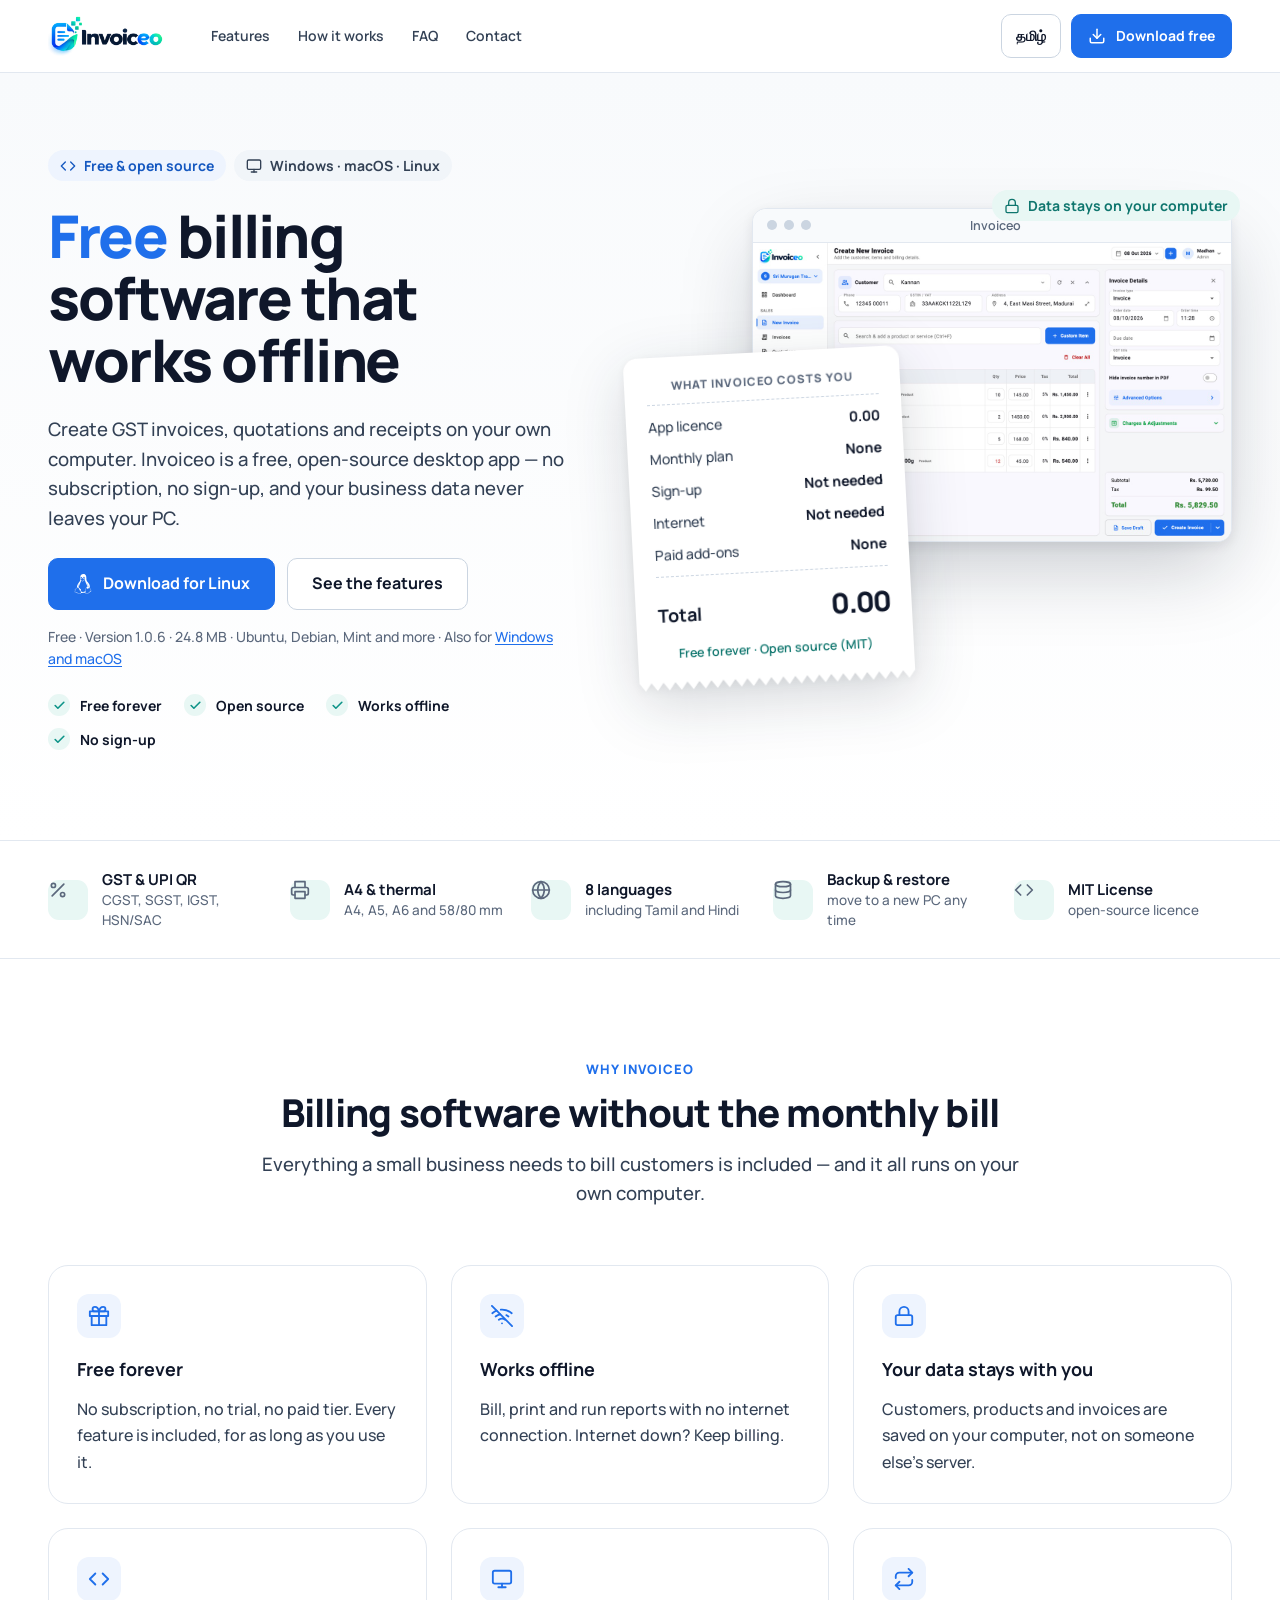
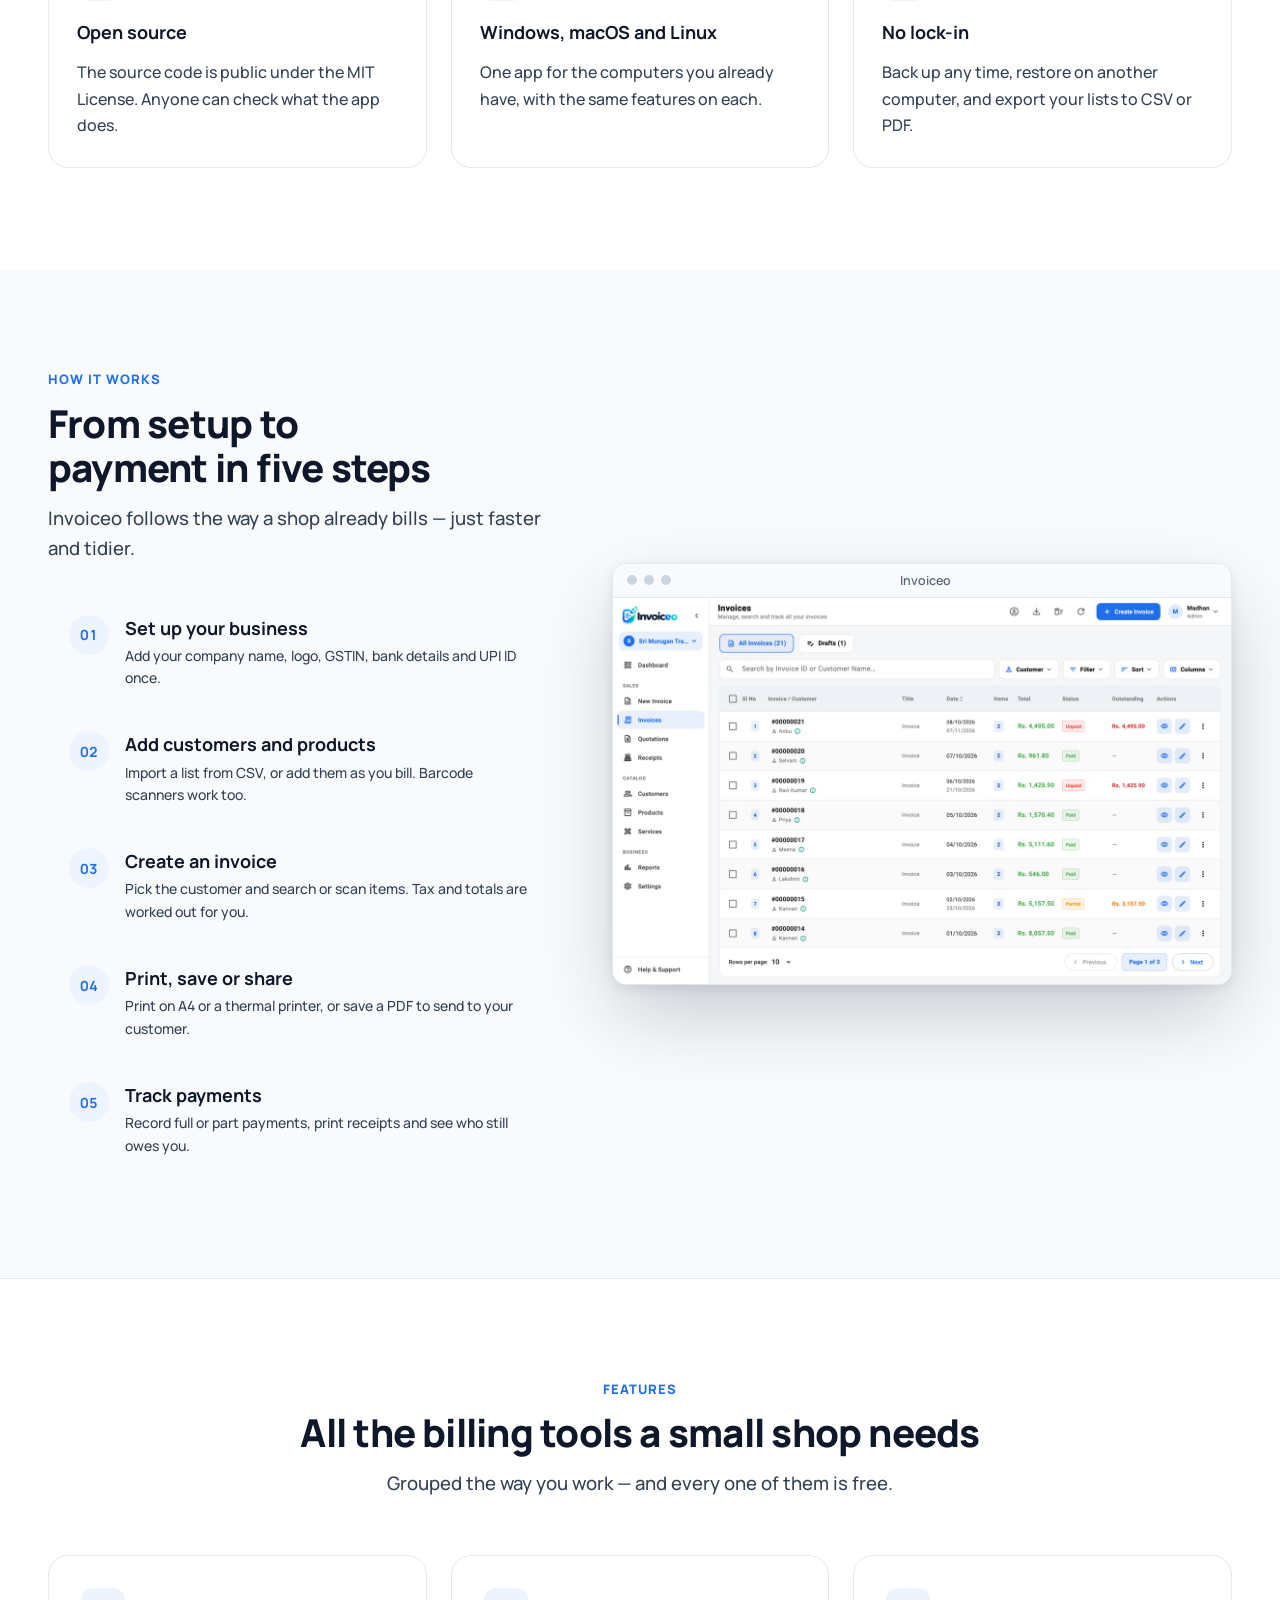
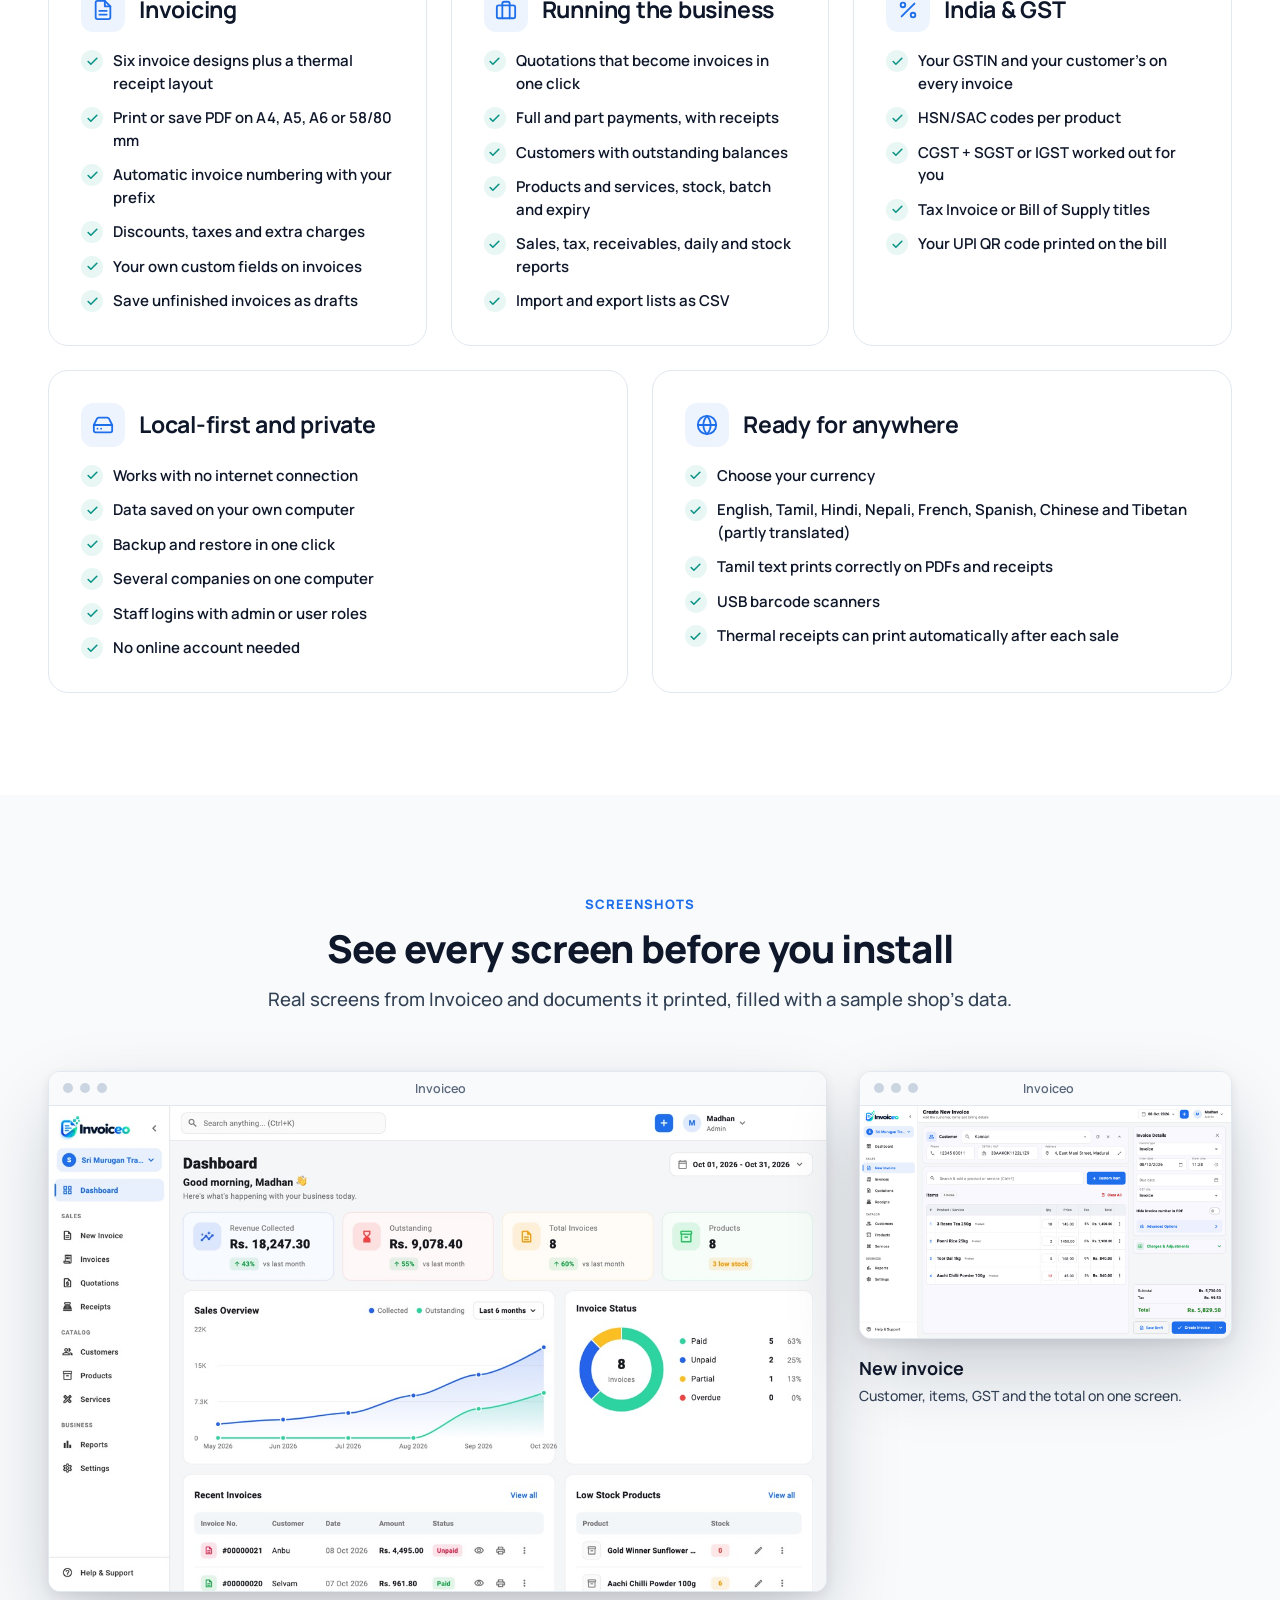
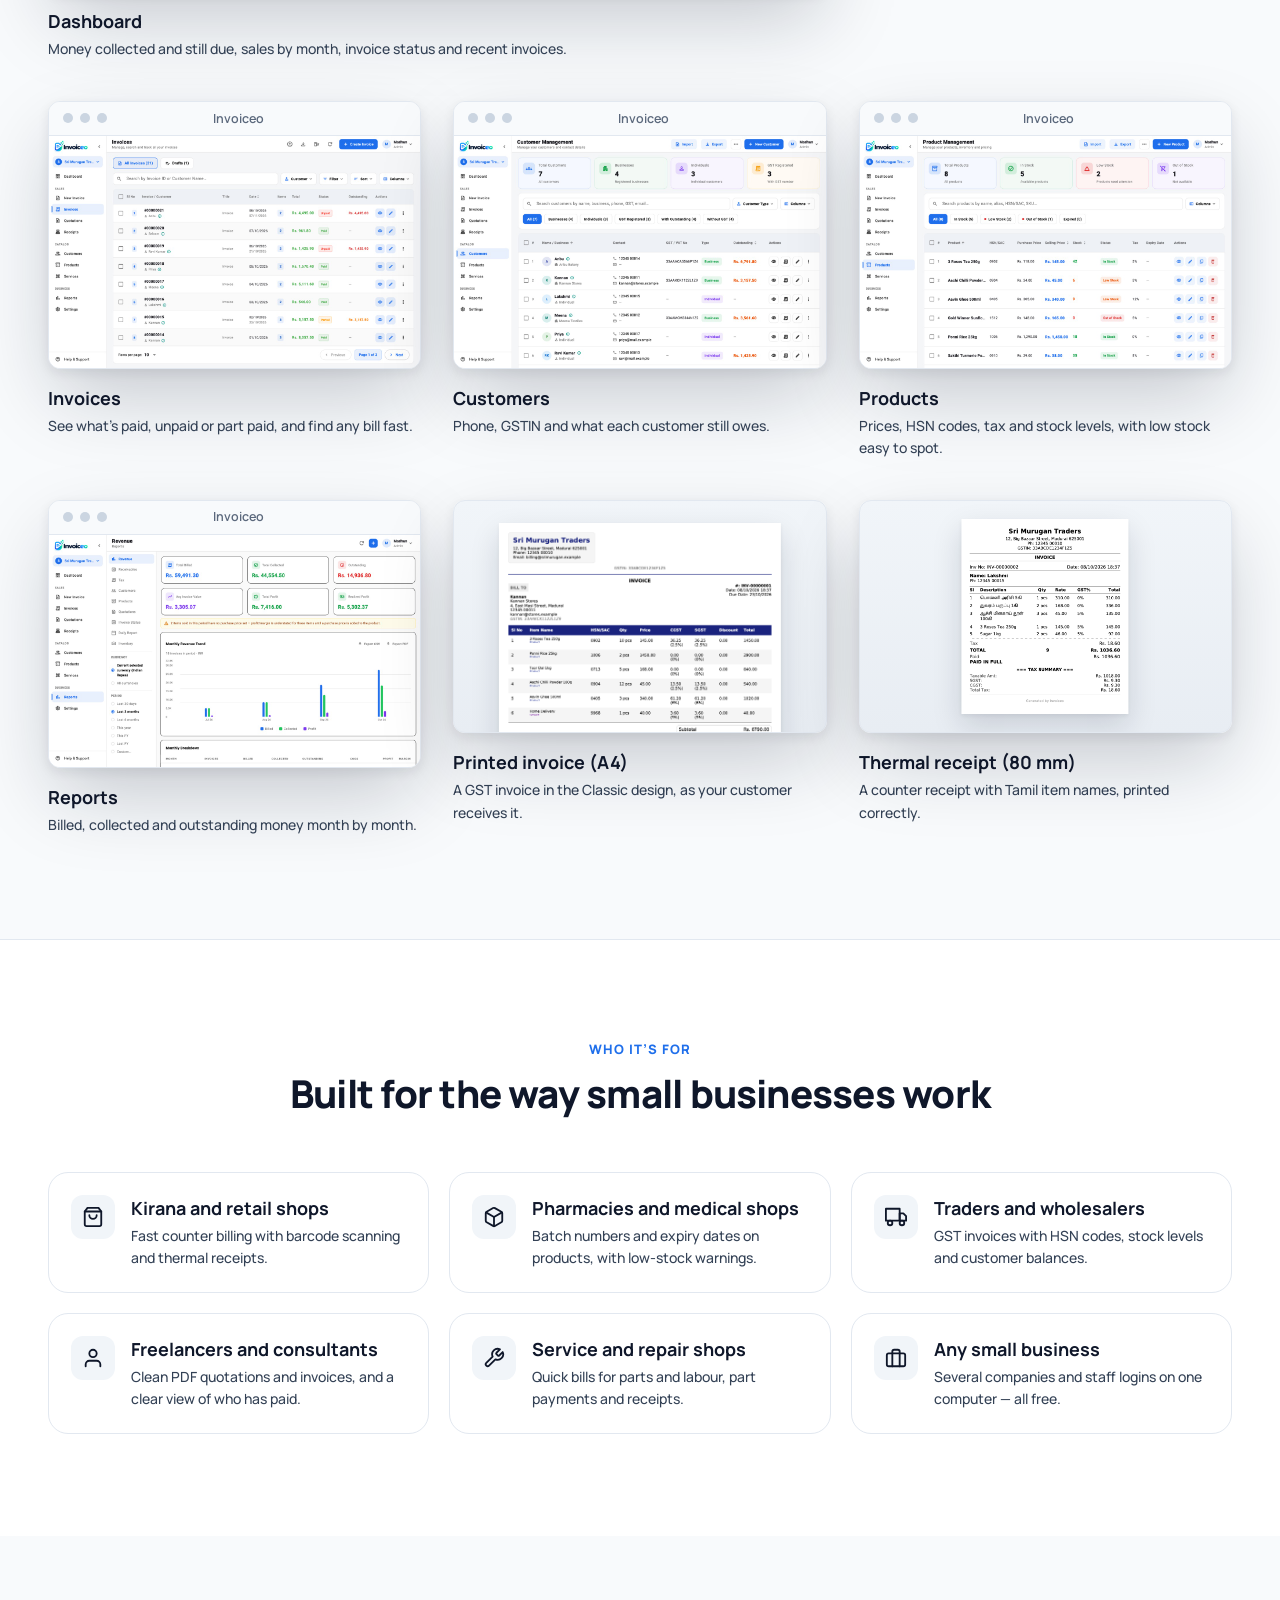
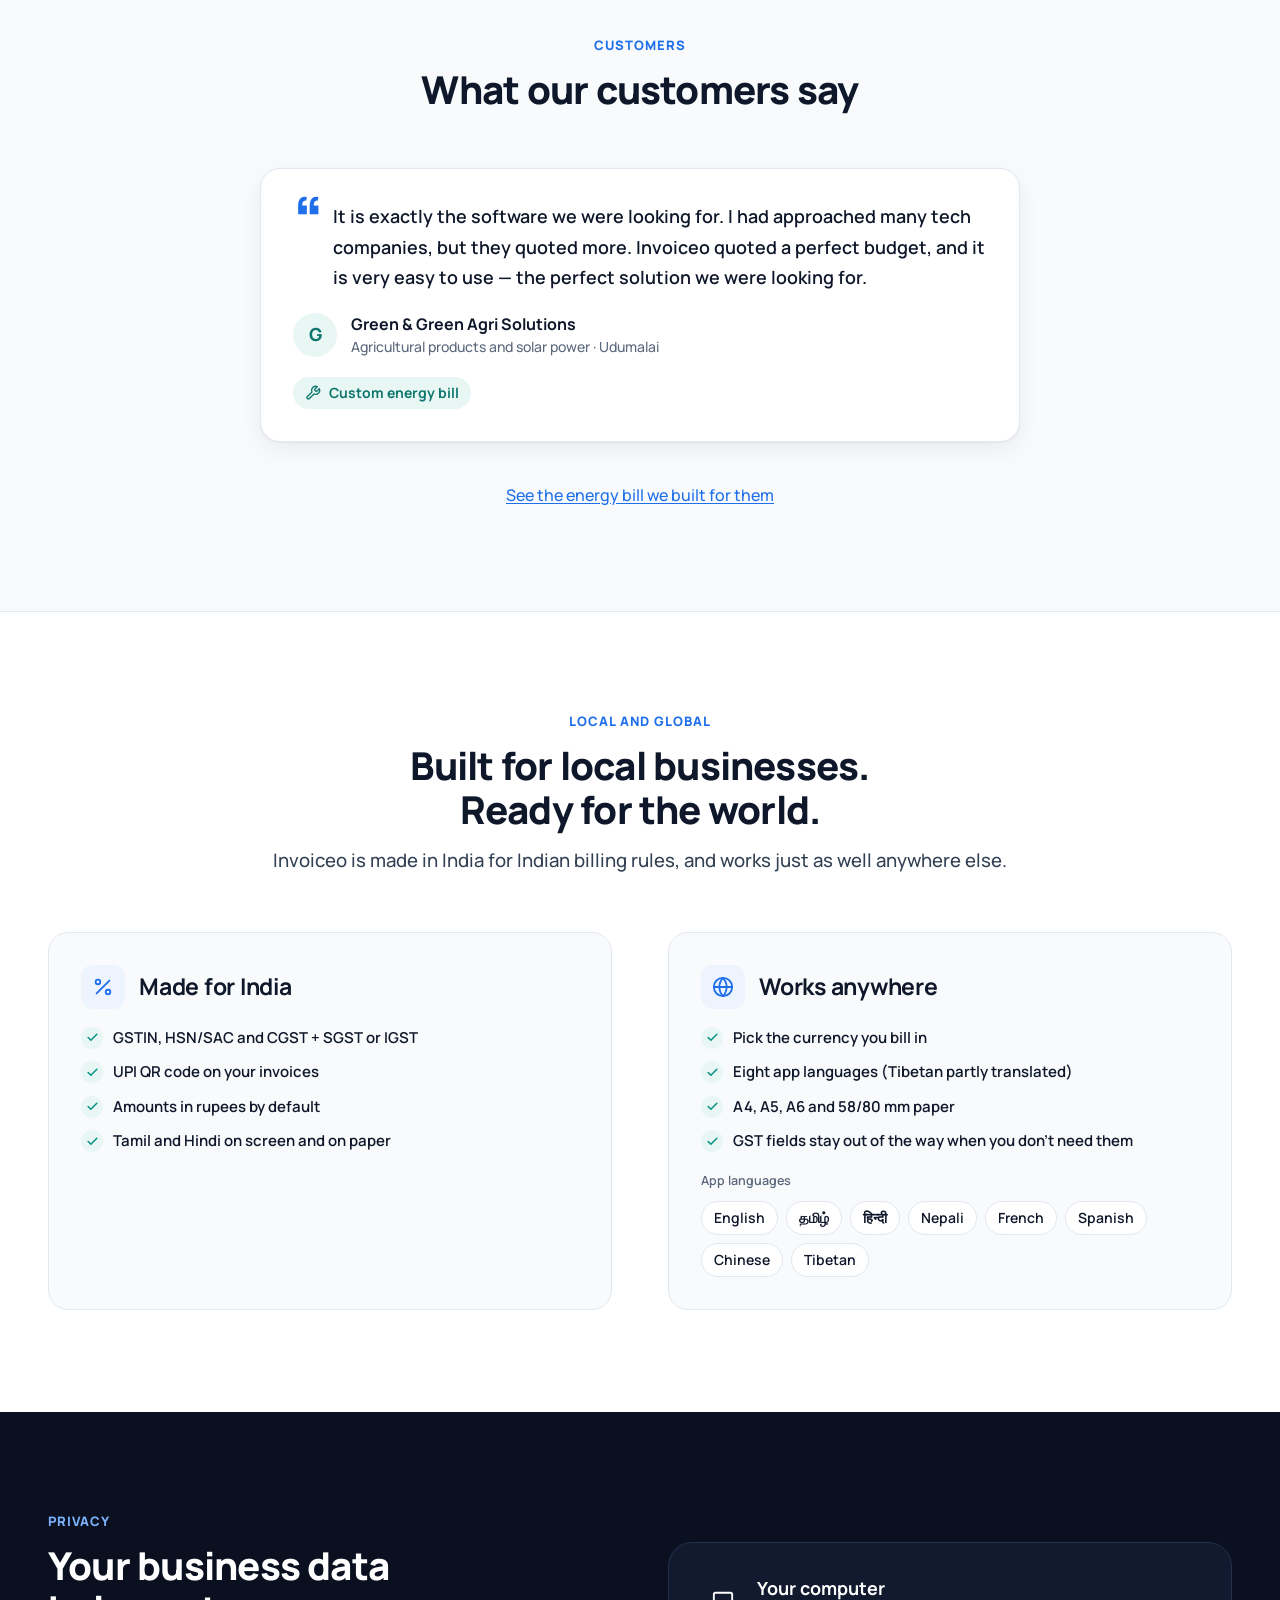
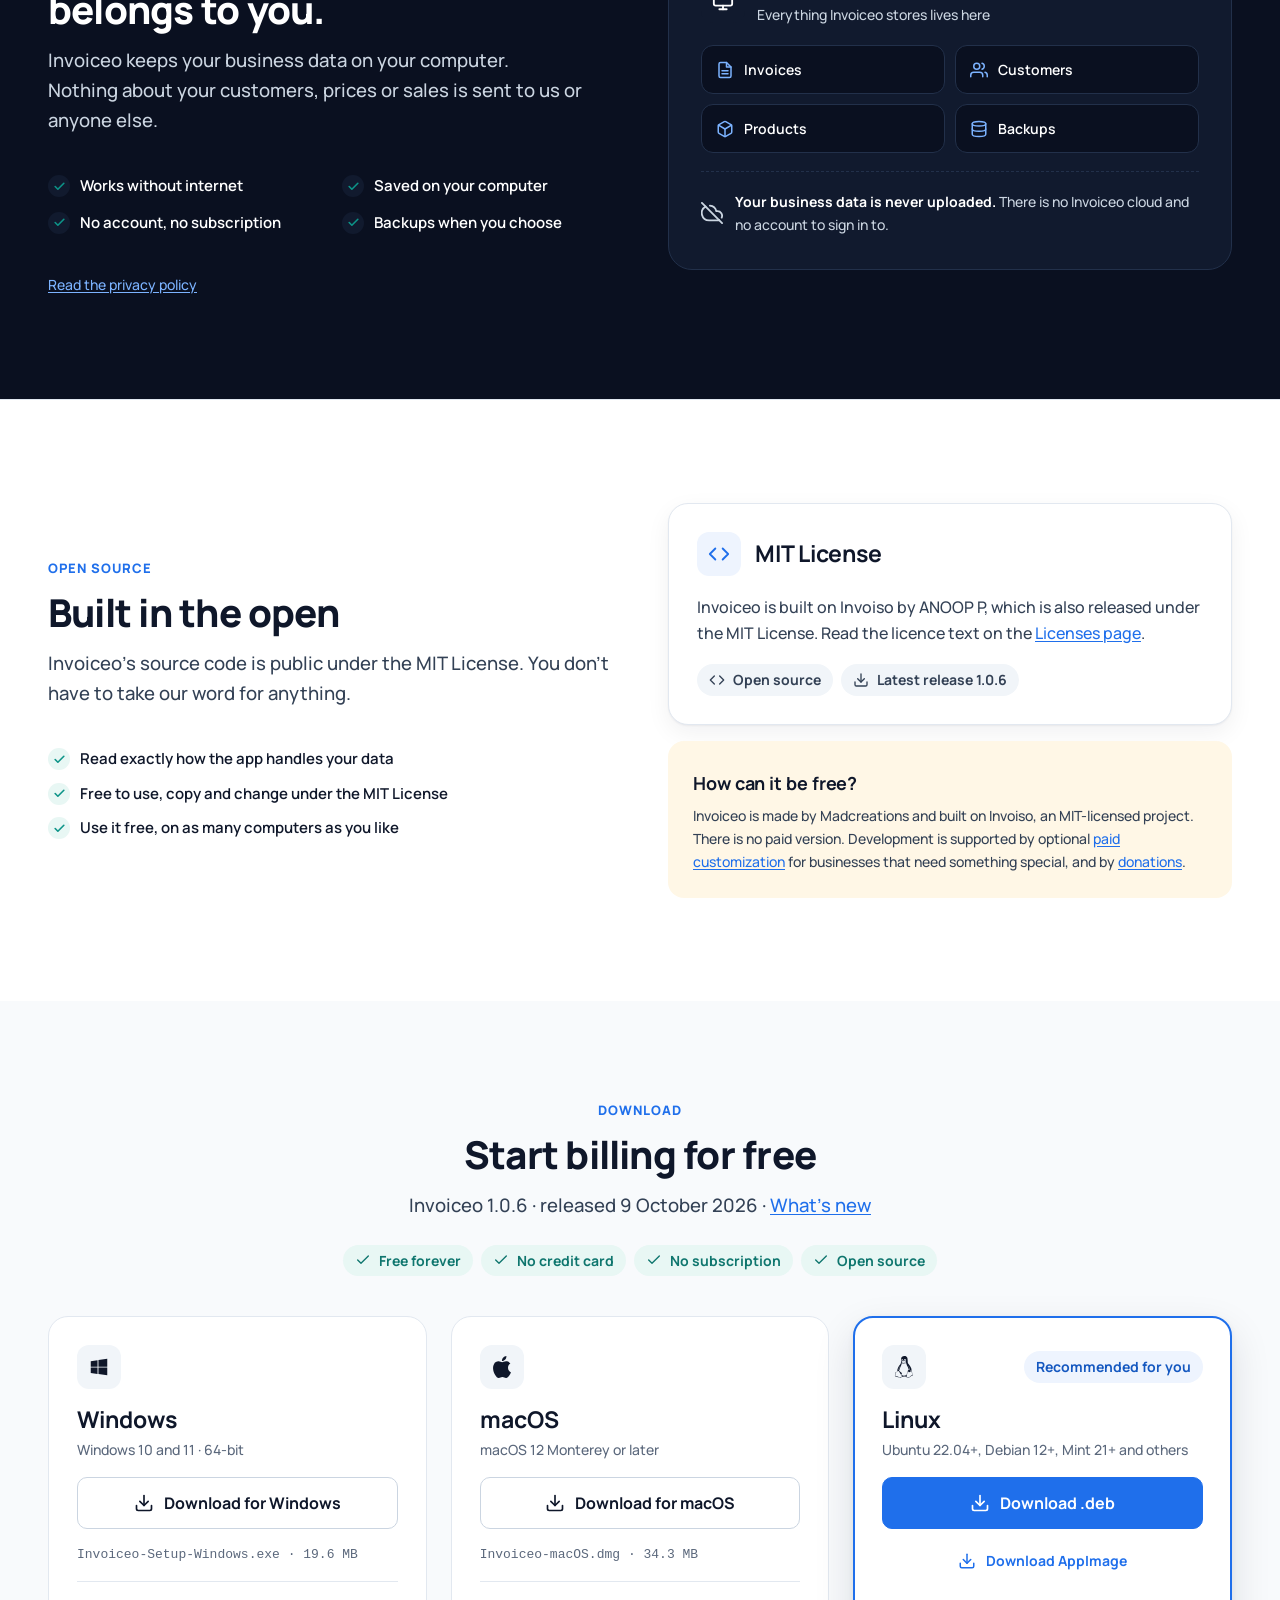
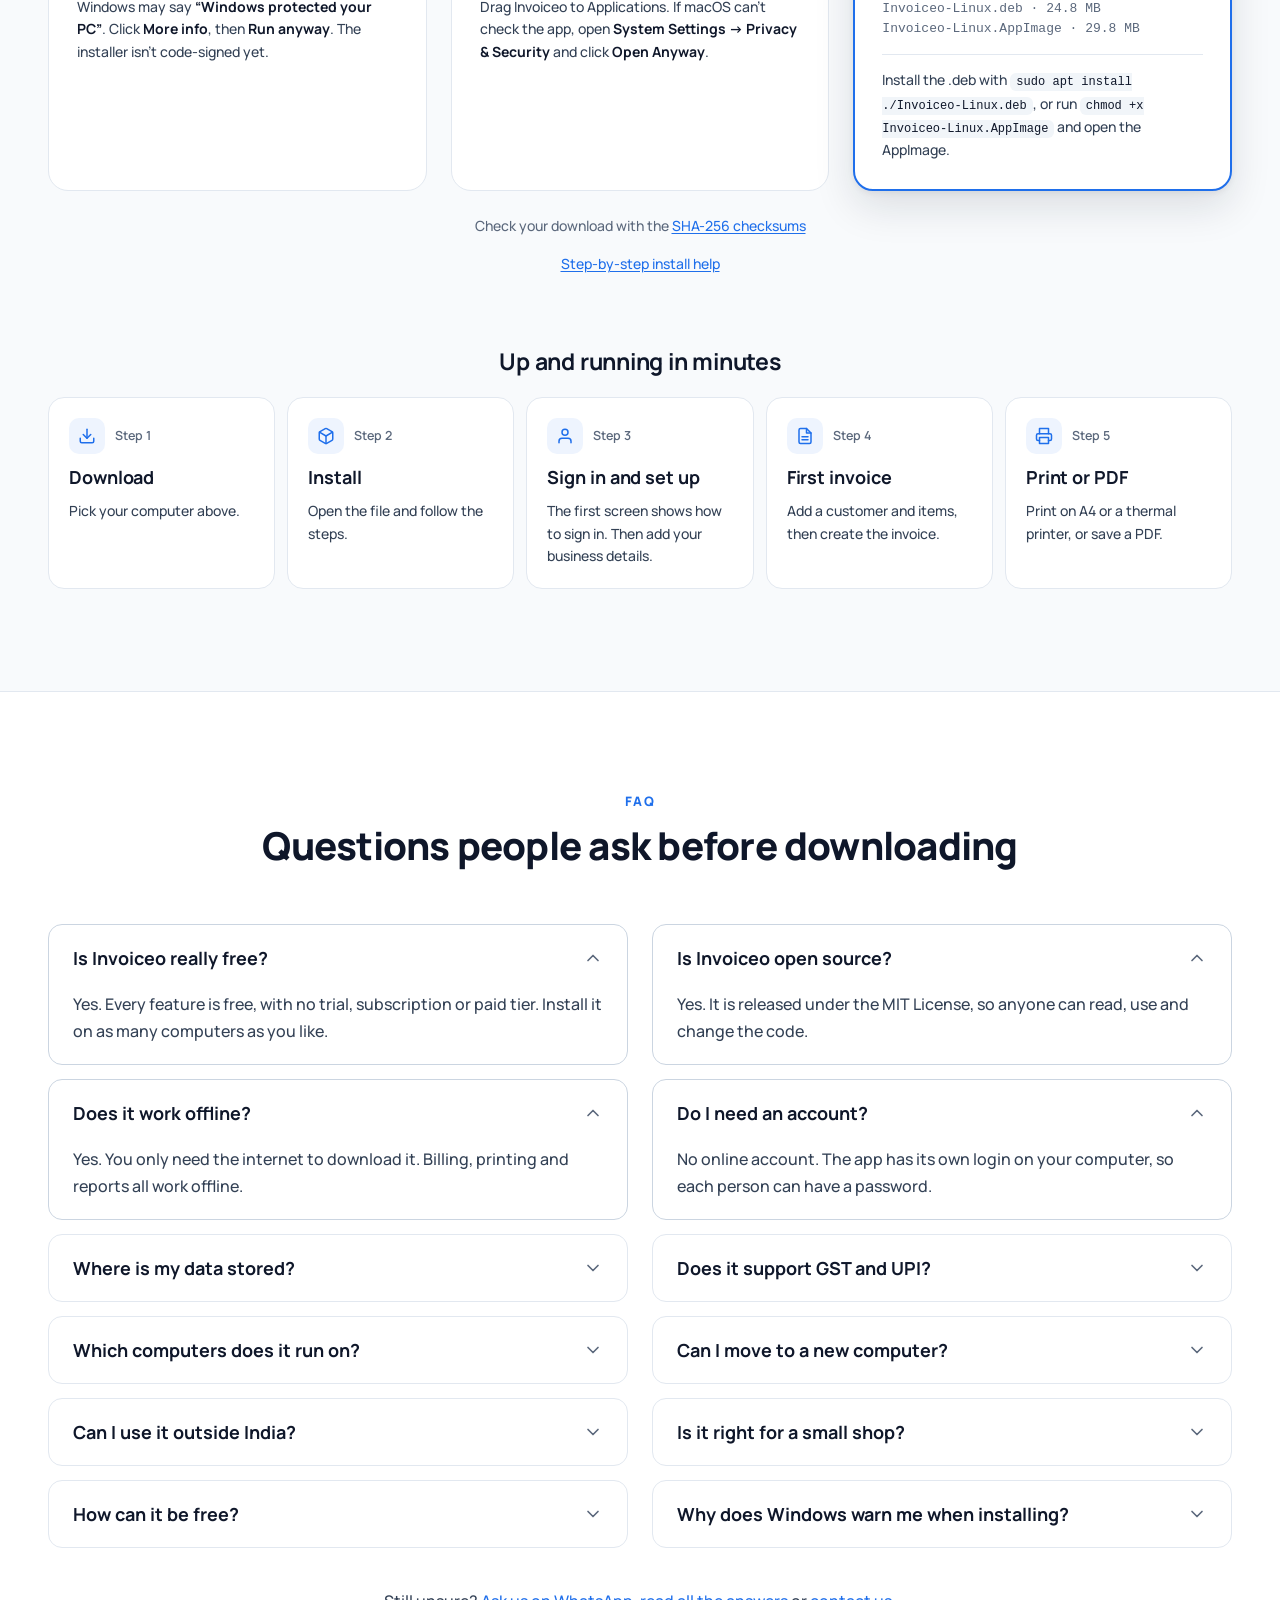
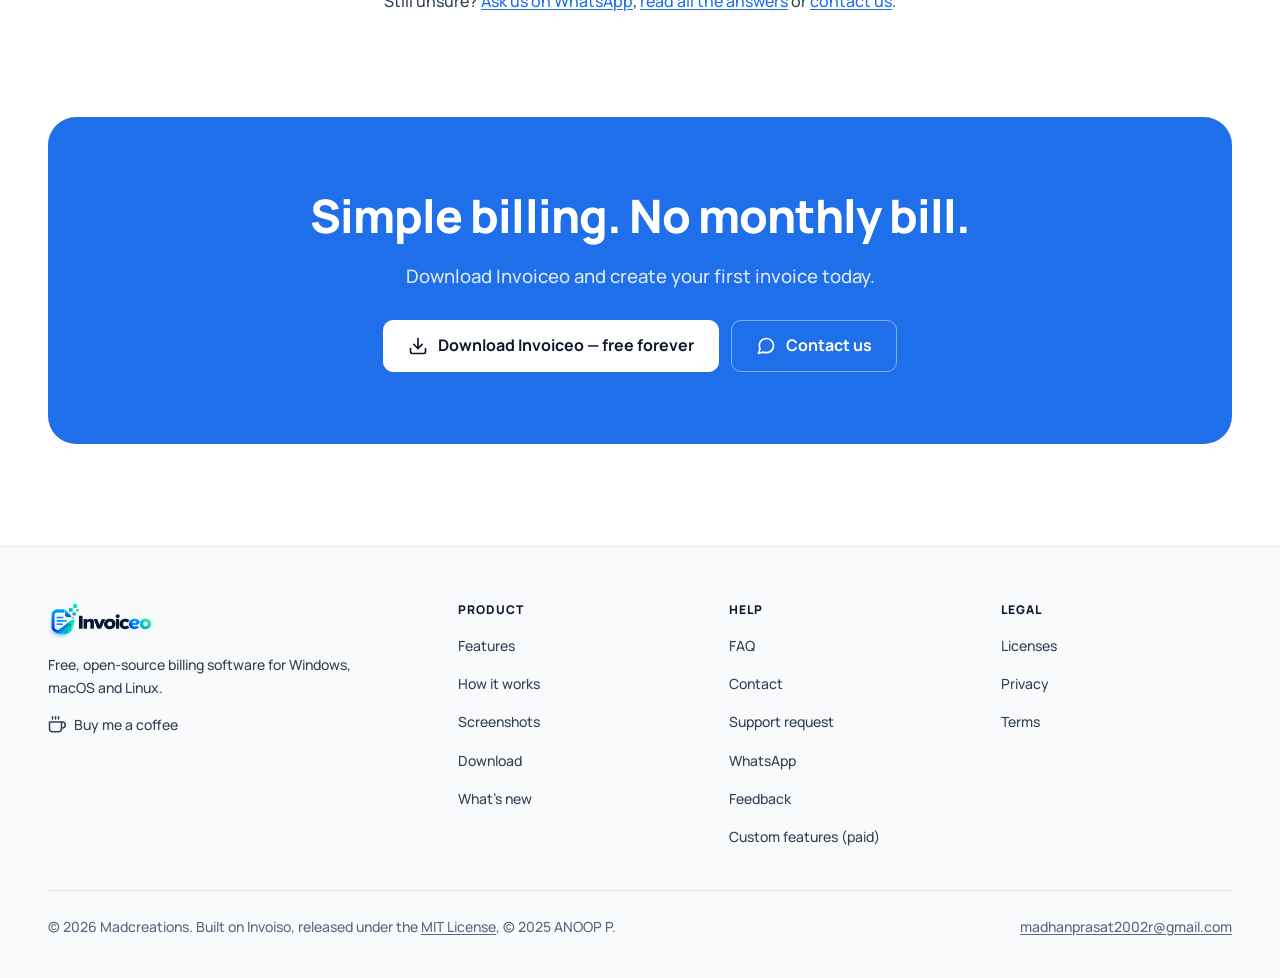
==== commit 7a5a6275: "Customer testimonial (Green & Green Agri Solutions) and their energy bill as recent custom work - Ho" ====
--- a/index.html
+++ b/index.html
@@ -26,7 +26,7 @@
   <link rel="preconnect" href="https://fonts.googleapis.com">
   <link rel="preconnect" href="https://fonts.gstatic.com" crossorigin>
   <link rel="stylesheet" href="https://fonts.googleapis.com/css2?family=Manrope:wght@400..800&amp;display=swap">
-  <link rel="stylesheet" href="assets/css/site.css?v=015eafeb7b">
+  <link rel="stylesheet" href="assets/css/site.css?v=a5b4a12aa3">
   <script type="application/ld+json">
 {
   "@context": "https://schema.org",
@@ -121,6 +121,12 @@
   </div>
 </section>
 
+<section class="section section-subtle" id="customers" aria-labelledby="tm-title">
+  <div class="wrap">
+<div class="section-head"><p class="eyebrow">Customers</p><h2 id="tm-title">What our customers say</h2></div><div class="testimonials mt-4"><figure class="testimonial"><blockquote><p>It is exactly the software we were looking for. I had approached many tech companies, but they quoted more. Invoiceo quoted a perfect budget, and it is very easy to use — the perfect solution we were looking for.</p></blockquote><figcaption><span class="testimonial-mark" aria-hidden="true">G</span><span><b>Green &amp; Green Agri Solutions</b><span>Agricultural products and solar power · Udumalai</span></span></figcaption><span class="badge badge-teal"><svg width="24" height="24" viewBox="0 0 24 24" fill="none" stroke="currentColor" stroke-width="2" stroke-linecap="round" stroke-linejoin="round" aria-hidden="true" focusable="false"><path d="M14.7 6.3a1 1 0 0 0 0 1.4l1.6 1.6a1 1 0 0 0 1.4 0l3.77-3.77a6 6 0 0 1-7.94 7.94l-6.91 6.91a2.12 2.12 0 0 1-3-3l6.91-6.91a6 6 0 0 1 7.94-7.94l-3.76 3.76z"/></svg><span>Custom energy bill</span></span></figure></div><p class="center mt-3"><a href="customization.html#work">See the energy bill we built for them</a></p>
+  </div>
+</section>
+
 <section class="section" id="local-global" aria-labelledby="lg-title">
   <div class="wrap">
 <div class="section-head"><p class="eyebrow">Local and global</p><h2 id="lg-title">Built for local businesses. Ready for the world.</h2><p class="lead">Invoiceo is made in India for Indian billing rules, and works just as well anywhere else.</p></div><div class="split split-stretch mt-4"><div class="group-card is-subtle"><div class="group-card-head"><span class="tile"><svg width="24" height="24" viewBox="0 0 24 24" fill="none" stroke="currentColor" stroke-width="2" stroke-linecap="round" stroke-linejoin="round" aria-hidden="true" focusable="false"><line x1="19" y1="5" x2="5" y2="19"/><circle cx="6.5" cy="6.5" r="2.5"/><circle cx="17.5" cy="17.5" r="2.5"/></svg></span><h3>Made for India</h3></div><ul class="checks"><li>GSTIN, HSN/SAC and CGST + SGST or IGST</li><li>UPI QR code on your invoices</li><li>Amounts in rupees by default</li><li>Tamil and Hindi on screen and on paper</li></ul></div><div class="group-card is-subtle"><div class="group-card-head"><span class="tile"><svg width="24" height="24" viewBox="0 0 24 24" fill="none" stroke="currentColor" stroke-width="2" stroke-linecap="round" stroke-linejoin="round" aria-hidden="true" focusable="false"><circle cx="12" cy="12" r="10"/><line x1="2" y1="12" x2="22" y2="12"/><path d="M12 2a15.3 15.3 0 0 1 4 10 15.3 15.3 0 0 1-4 10 15.3 15.3 0 0 1-4-10 15.3 15.3 0 0 1 4-10z"/></svg></span><h3>Works anywhere</h3></div><ul class="checks"><li>Pick the currency you bill in</li><li>Eight app languages (Tibetan partly translated)</li><li>A4, A5, A6 and 58/80 mm paper</li><li>GST fields stay out of the way when you don’t need them</li></ul><div class="stack" style="gap:10px"><p class="chips-label">App languages</p><div class="chips"><span class="chip">English</span><span class="chip" lang="ta">தமிழ்</span><span class="chip" lang="hi">हिन्दी</span><span class="chip">Nepali</span><span class="chip">French</span><span class="chip">Spanish</span><span class="chip">Chinese</span><span class="chip">Tibetan</span></div></div></div></div>
--- a/assets/css/site.css
+++ b/assets/css/site.css
@@ -510,3 +510,35 @@
 html[lang="ta"] .lead { line-height: 1.75; }
 html[lang="ta"] .eyebrow, html[lang="ta"] .receipt-title { text-transform: none; letter-spacing: 0.02em; }
 html[lang="ta"] .cta-band h2 { line-height: 1.4; letter-spacing: 0; }
+
+/* ── Testimonials and recent work ───────────────────────────────────────── */
+.testimonials { max-width: 760px; margin-left: auto; margin-right: auto; }
+.testimonial {
+  margin: 0; padding: 32px; border-radius: 20px; background: #fff; border: 1px solid var(--line);
+  box-shadow: var(--shadow-card); display: flex; flex-direction: column; gap: 20px; align-items: flex-start;
+}
+.testimonial blockquote { margin: 0; position: relative; padding-left: 40px; }
+.testimonial blockquote::before {
+  content: "“"; position: absolute; left: 0; top: -14px;
+  font-size: 64px; line-height: 1; font-weight: 800; color: var(--brand);
+}
+.testimonial blockquote p { font-size: clamp(17px, 1.4vw, 19px); line-height: 1.7; color: var(--ink); font-weight: 600; }
+.testimonial-note { margin-top: -12px; padding-left: 40px; color: var(--muted); font-size: 13px; }
+.testimonial figcaption { display: flex; align-items: center; gap: 14px; }
+.testimonial figcaption > span:last-child { display: flex; flex-direction: column; font-size: 14px; line-height: 1.5; color: var(--muted); }
+.testimonial figcaption b { font-size: 16px; color: var(--ink); }
+.testimonial-mark {
+  flex: none; width: 44px; height: 44px; border-radius: 999px; display: inline-flex; align-items: center; justify-content: center;
+  background: var(--teal-tint); color: var(--teal-dark); font-weight: 800; font-size: 18px;
+}
+html[lang="ta"] .testimonial blockquote p { font-size: clamp(16px, 1.3vw, 18px); font-weight: 500; line-height: 1.8; }
+@media (max-width: 480px) {
+  .testimonial { padding: 24px 20px; }
+  /* Phones: the quote mark sits above the words, so they get the full width. */
+  .testimonial blockquote { padding-left: 0; }
+  .testimonial blockquote::before { position: static; display: block; height: 30px; font-size: 56px; }
+  .testimonial-note { padding-left: 0; }
+}
+.doc-full { margin: 0; display: flex; flex-direction: column; gap: 12px; }
+.doc-full img { width: 100%; height: auto; border-radius: 10px; border: 1px solid var(--line); box-shadow: var(--shadow-window); background: #fff; }
+.doc-full figcaption { color: var(--muted); font-size: 13.5px; text-align: center; }
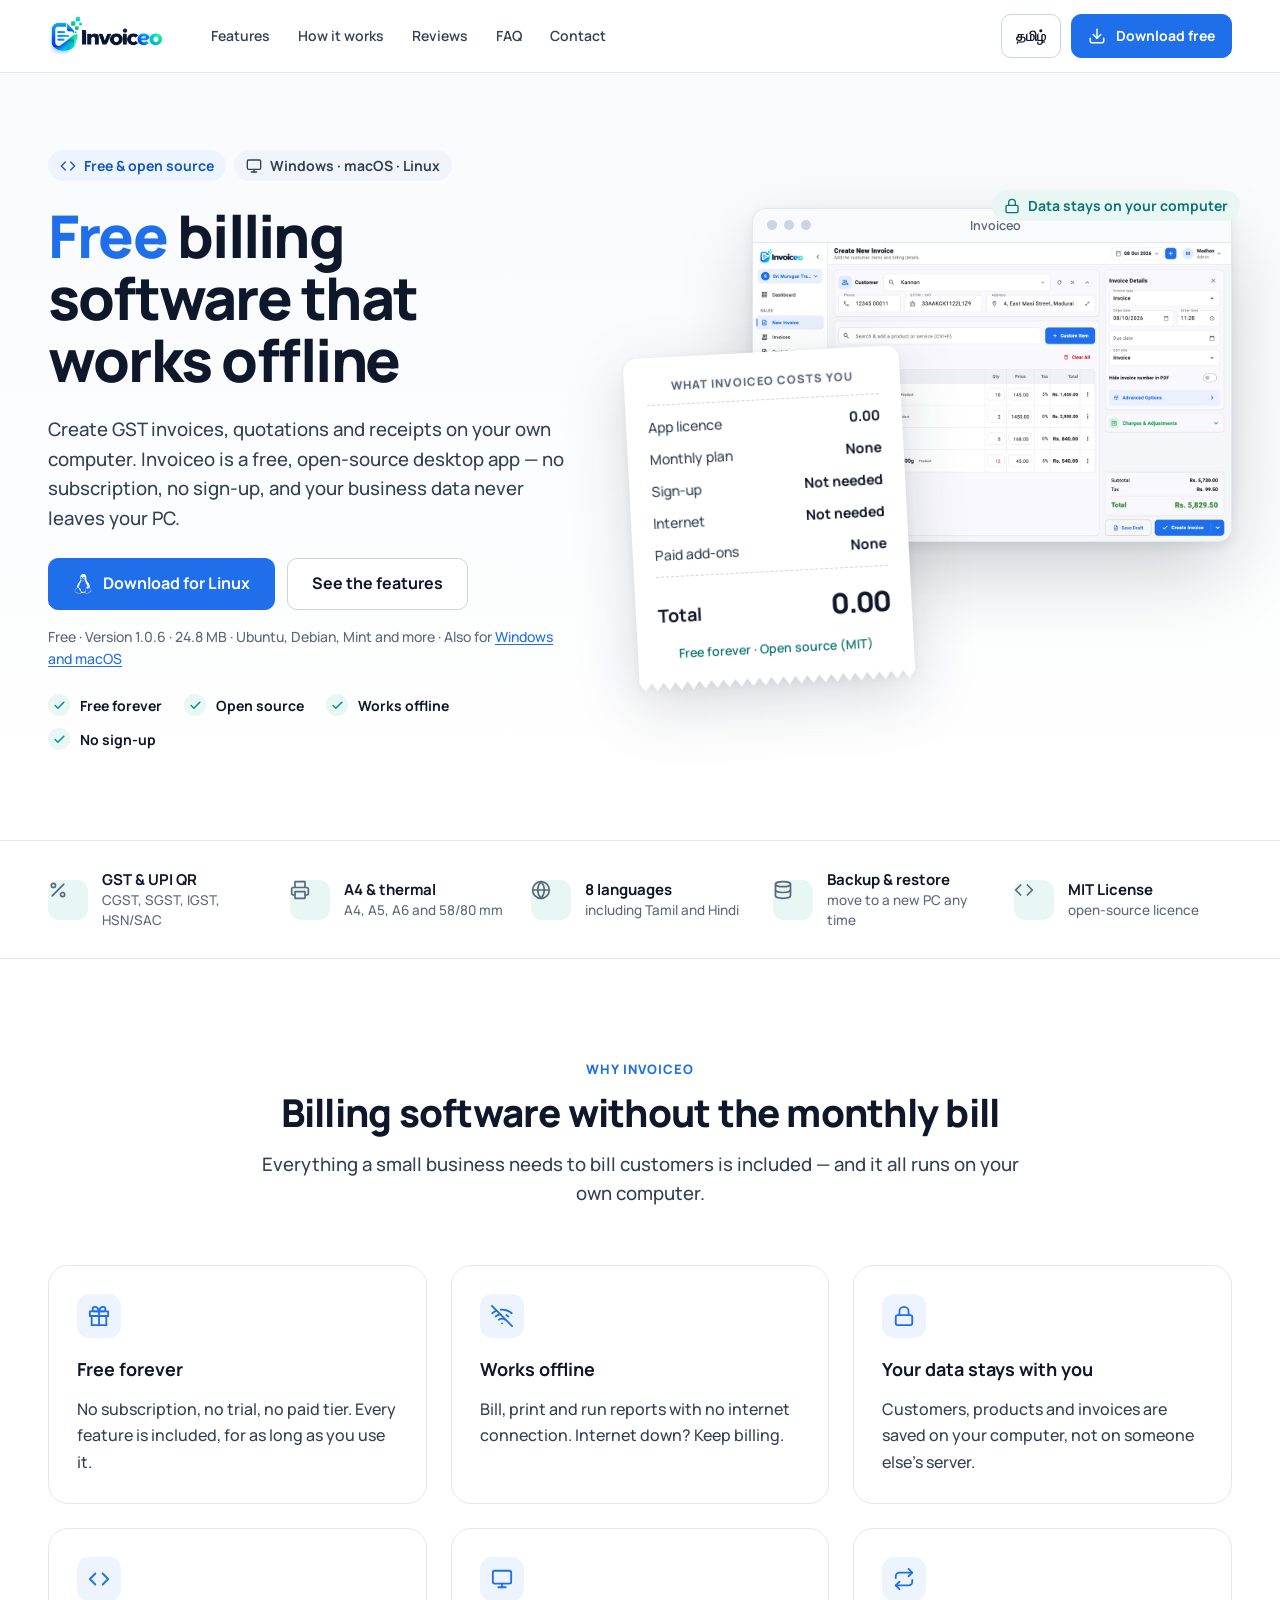
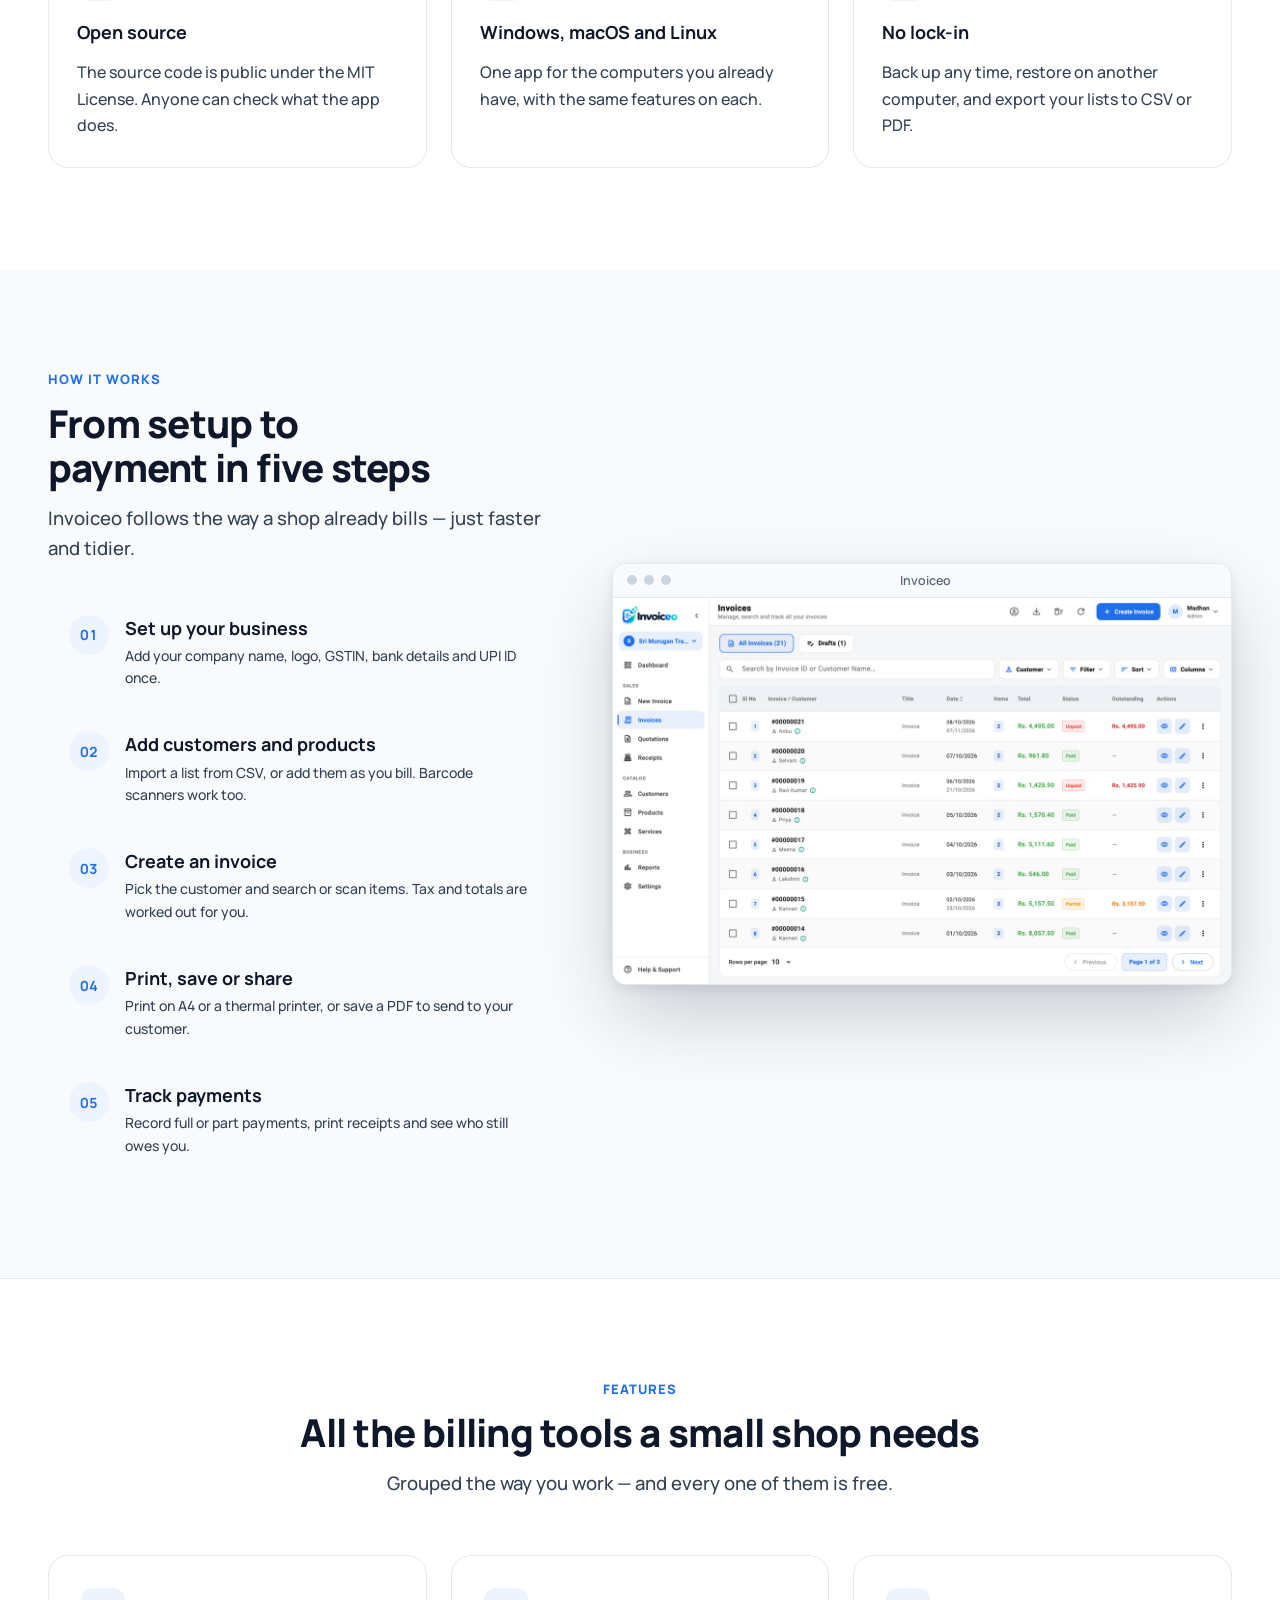
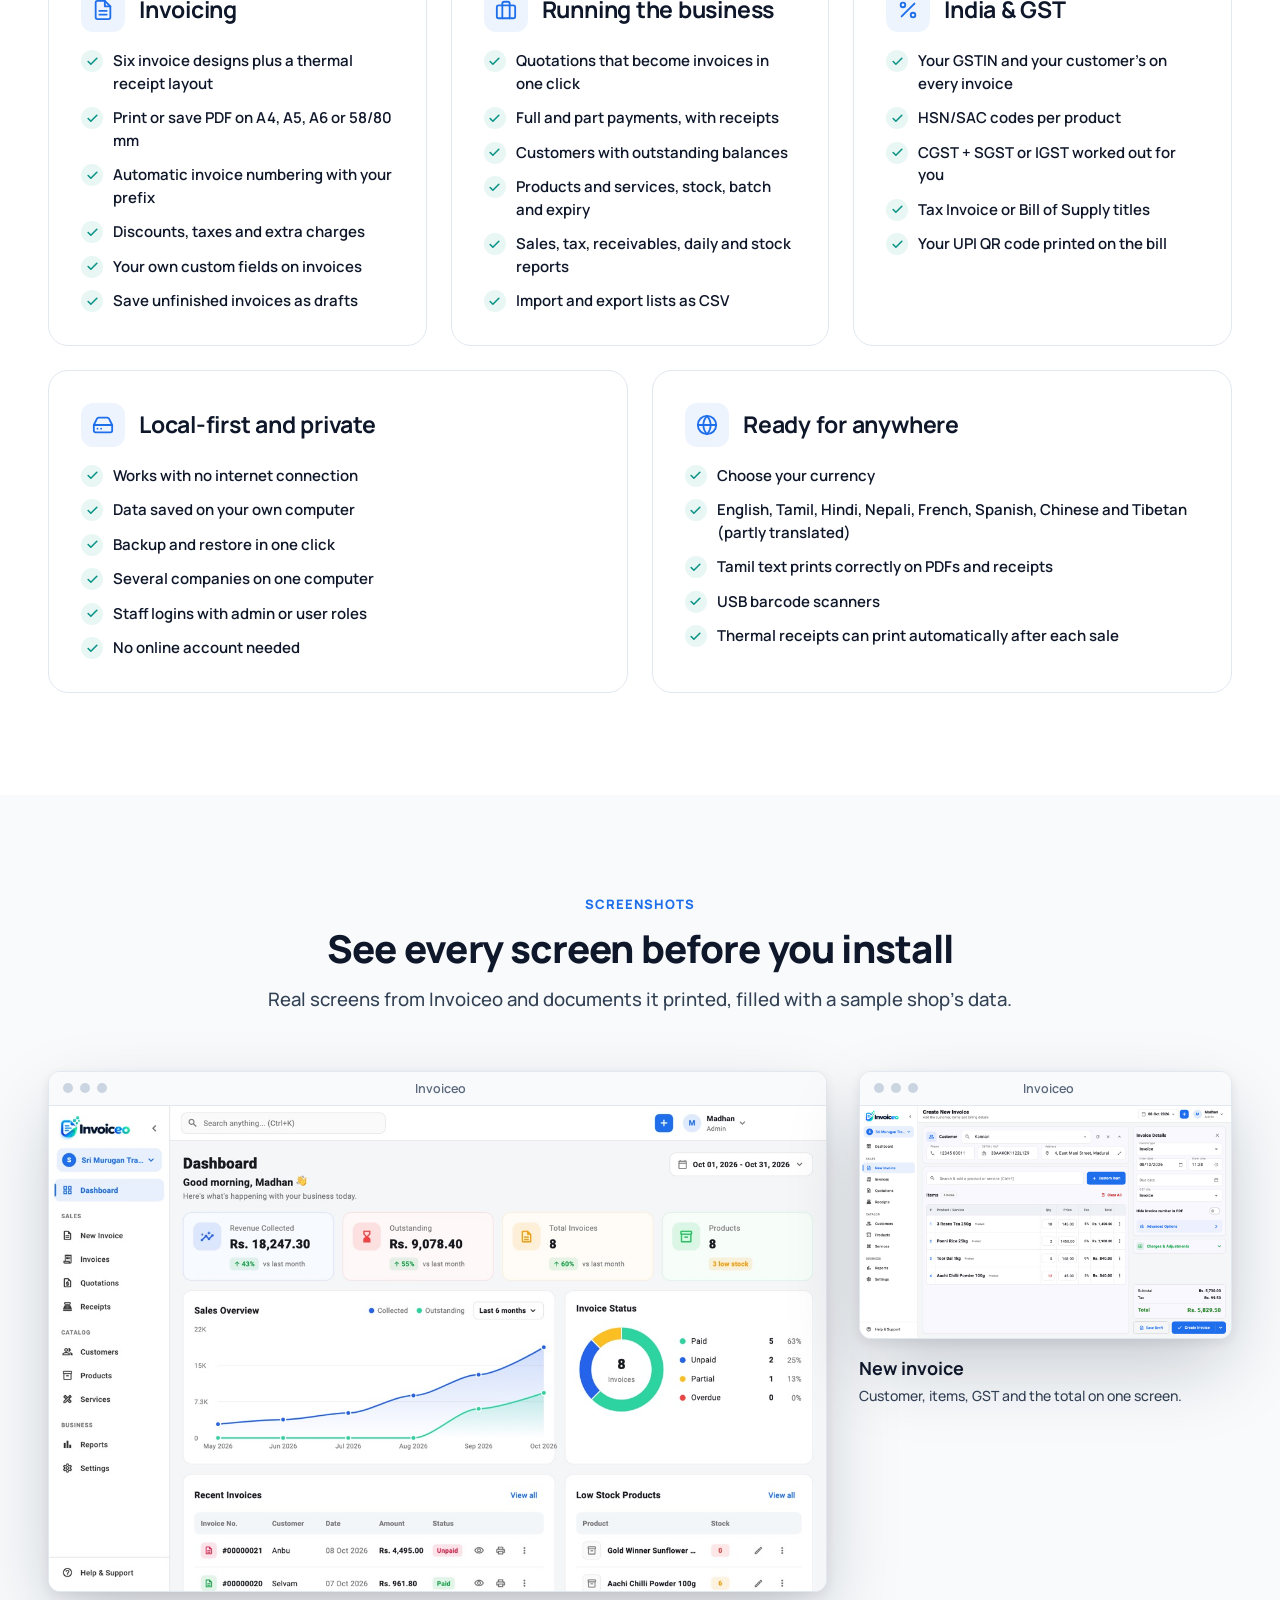
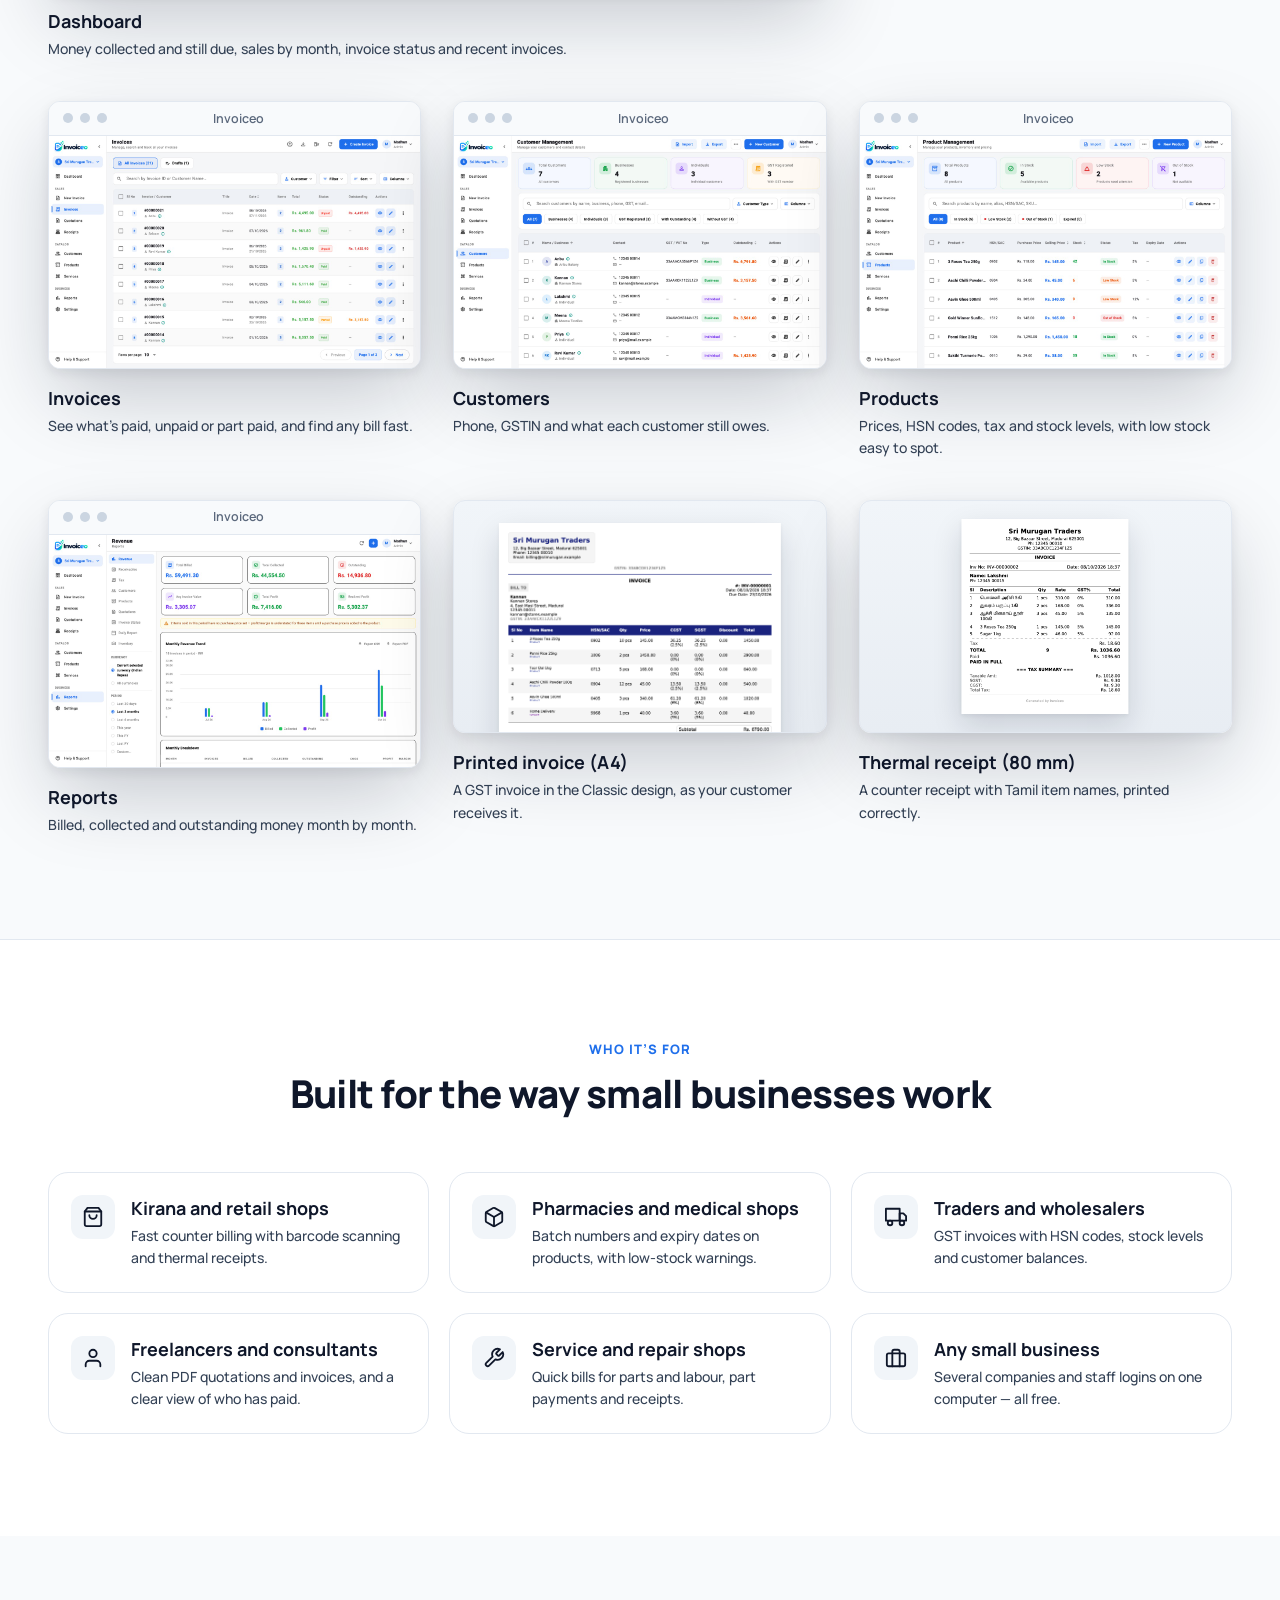
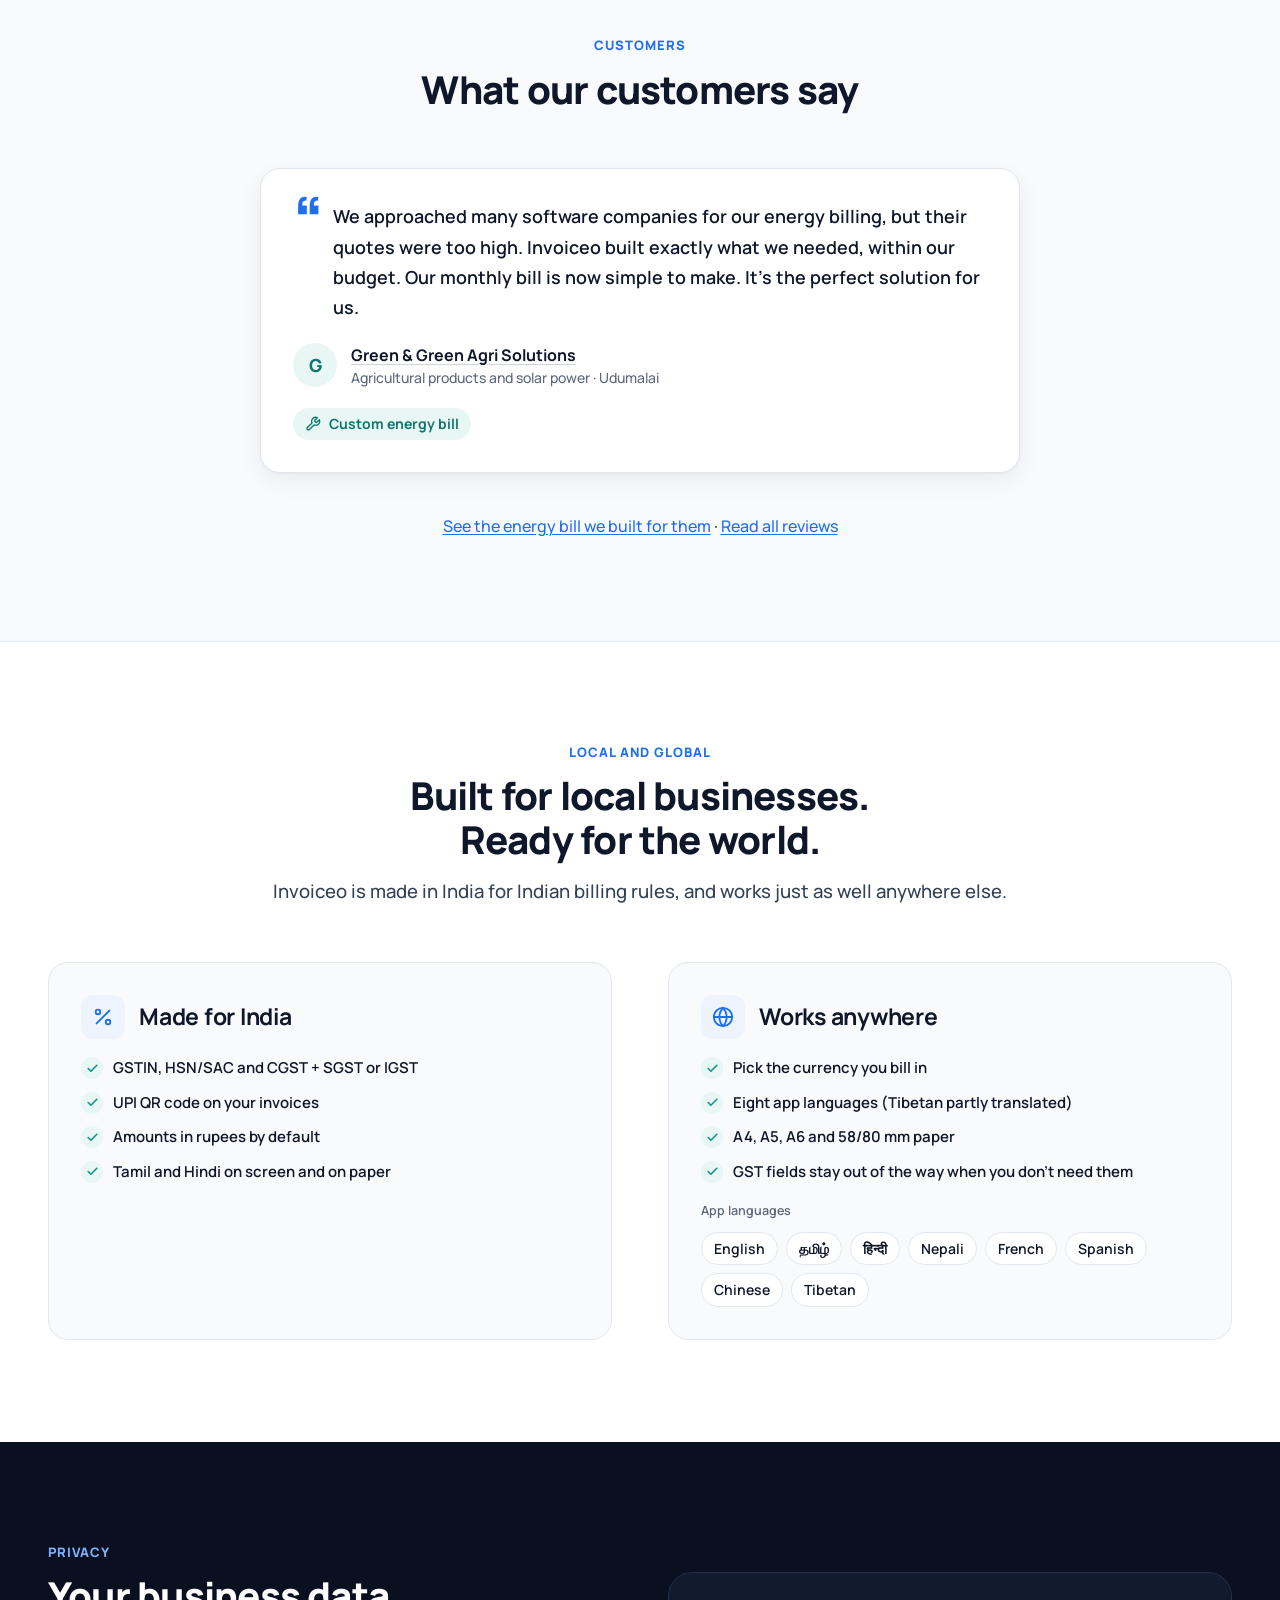
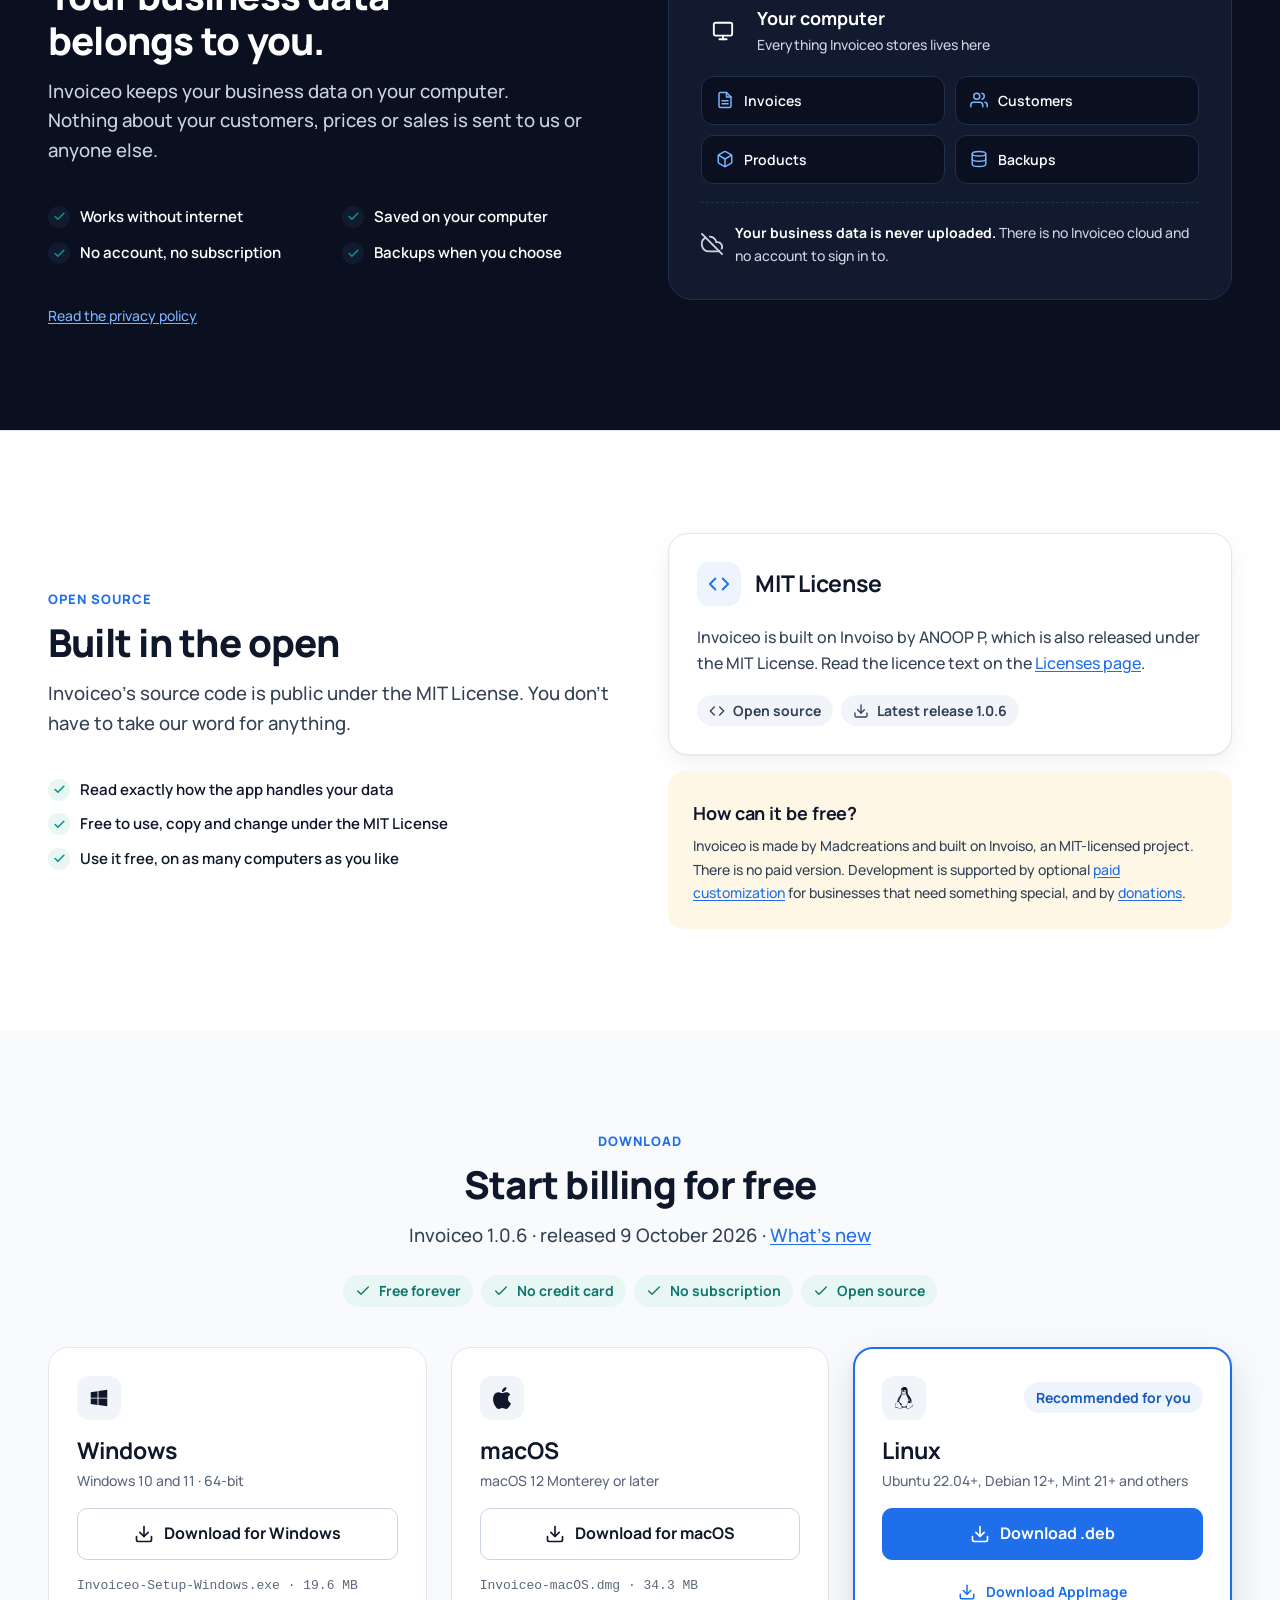
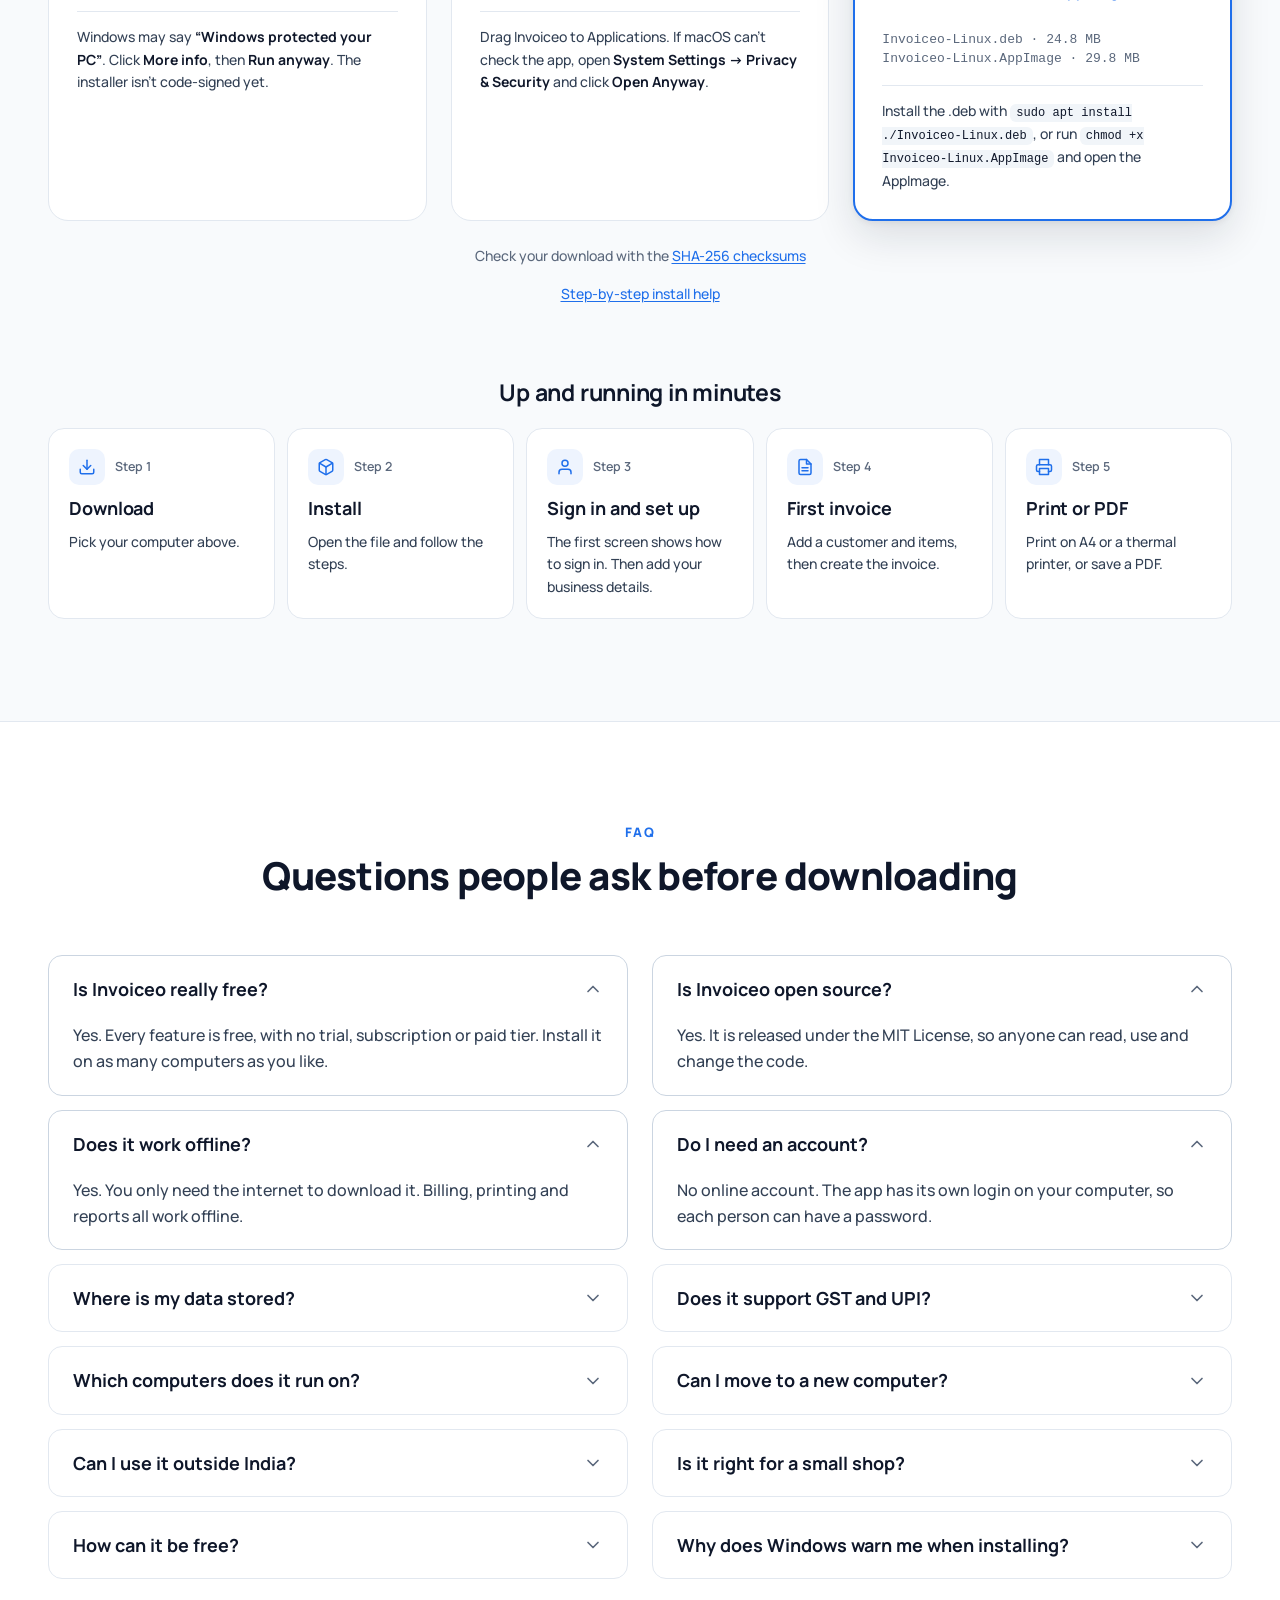
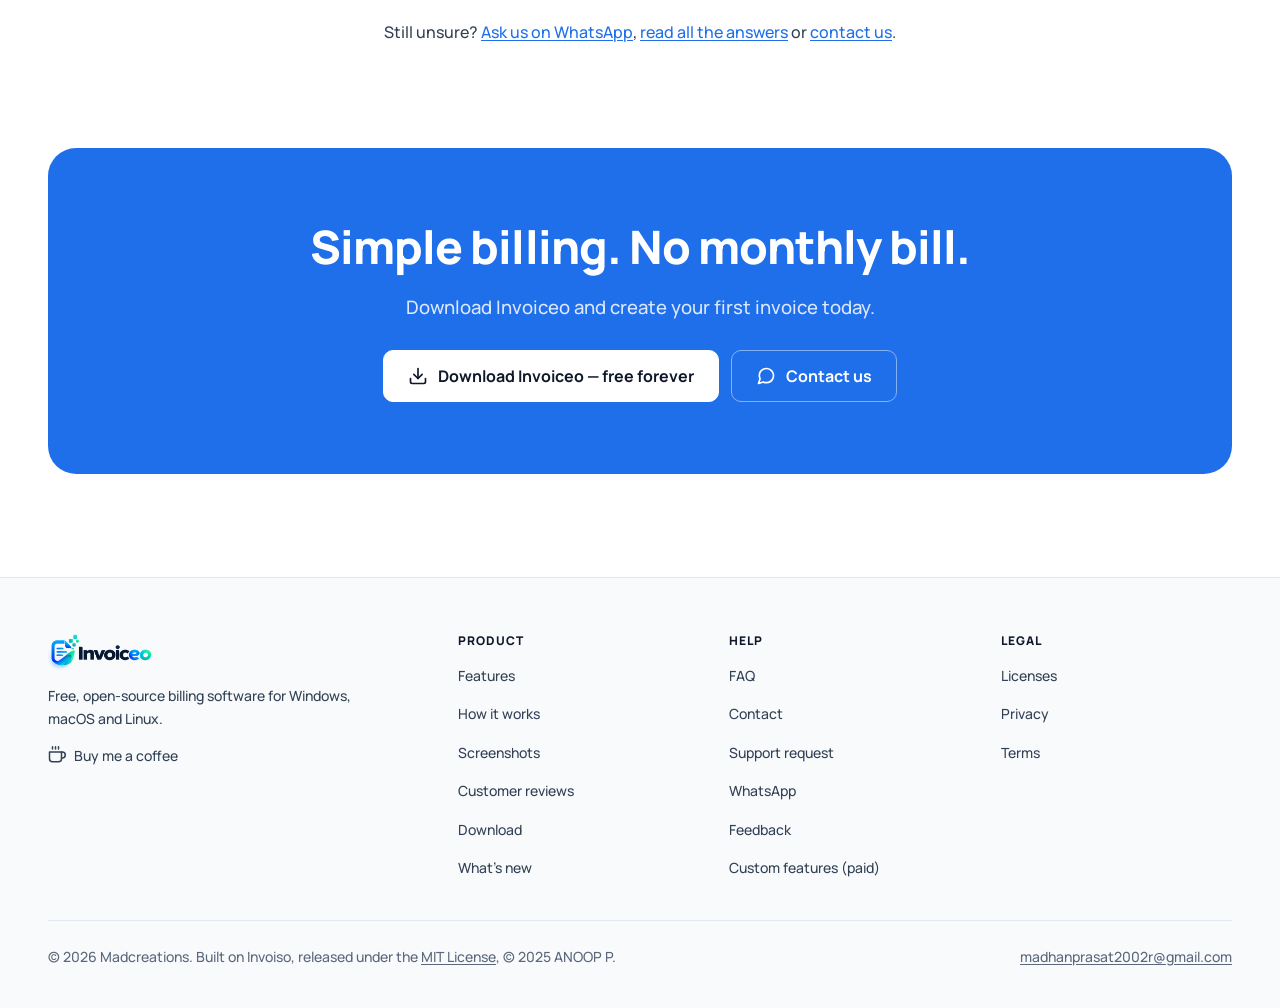
==== commit 38569ff9: "Reviews page; new approved testimonial wording; customer name links to their energy bill Co-Authored" ====
--- a/index.html
+++ b/index.html
@@ -26,7 +26,7 @@
   <link rel="preconnect" href="https://fonts.googleapis.com">
   <link rel="preconnect" href="https://fonts.gstatic.com" crossorigin>
   <link rel="stylesheet" href="https://fonts.googleapis.com/css2?family=Manrope:wght@400..800&amp;display=swap">
-  <link rel="stylesheet" href="assets/css/site.css?v=a5b4a12aa3">
+  <link rel="stylesheet" href="assets/css/site.css?v=f00ea82d6e">
   <script type="application/ld+json">
 {
   "@context": "https://schema.org",
@@ -58,13 +58,13 @@
 <header class="site-header">
   <div class="wrap">
     <a class="brand" href="index.html" aria-label="Invoiceo home"><img src="assets/images/logo.png" alt="Invoiceo" width="196" height="68"></a>
-    <nav class="nav" aria-label="Main"><a href="#features">Features</a><a href="#how-it-works">How it works</a><a href="faq.html">FAQ</a><a href="contact.html">Contact</a></nav>
+    <nav class="nav" aria-label="Main"><a href="#features">Features</a><a href="#how-it-works">How it works</a><a href="reviews.html">Reviews</a><a href="faq.html">FAQ</a><a href="contact.html">Contact</a></nav>
     <div class="header-actions">
       <a class="lang-switch" href="ta.html" hreflang="ta" lang="ta" title="தமிழில் படிக்க">தமிழ்</a>
       <a class="btn btn-primary header-cta" href="#download"><svg width="24" height="24" viewBox="0 0 24 24" fill="none" stroke="currentColor" stroke-width="2" stroke-linecap="round" stroke-linejoin="round" aria-hidden="true" focusable="false"><path d="M21 15v4a2 2 0 0 1-2 2H5a2 2 0 0 1-2-2v-4"/><polyline points="7 10 12 15 17 10"/><line x1="12" y1="15" x2="12" y2="3"/></svg><span>Download free</span></a>
       <button class="menu-toggle" type="button" aria-controls="site-nav" aria-expanded="false" aria-label="Menu"><svg width="24" height="24" viewBox="0 0 24 24" fill="none" stroke="currentColor" stroke-width="2" stroke-linecap="round" stroke-linejoin="round" aria-hidden="true" focusable="false"><line x1="3" y1="12" x2="21" y2="12"/><line x1="3" y1="6" x2="21" y2="6"/><line x1="3" y1="18" x2="21" y2="18"/></svg></button>
     </div>
-    <nav class="mobile-nav" id="site-nav" aria-label="Main menu"><a href="#features">Features</a><a href="#how-it-works">How it works</a><a href="faq.html">FAQ</a><a href="contact.html">Contact</a><a href="#screenshots">Screenshots</a><a href="changelog.html">What’s new</a><a class="btn btn-primary btn-lg btn-block" href="#download"><svg width="24" height="24" viewBox="0 0 24 24" fill="none" stroke="currentColor" stroke-width="2" stroke-linecap="round" stroke-linejoin="round" aria-hidden="true" focusable="false"><path d="M21 15v4a2 2 0 0 1-2 2H5a2 2 0 0 1-2-2v-4"/><polyline points="7 10 12 15 17 10"/><line x1="12" y1="15" x2="12" y2="3"/></svg><span>Download free</span></a></nav>
+    <nav class="mobile-nav" id="site-nav" aria-label="Main menu"><a href="#features">Features</a><a href="#how-it-works">How it works</a><a href="reviews.html">Reviews</a><a href="faq.html">FAQ</a><a href="contact.html">Contact</a><a href="#screenshots">Screenshots</a><a href="changelog.html">What’s new</a><a class="btn btn-primary btn-lg btn-block" href="#download"><svg width="24" height="24" viewBox="0 0 24 24" fill="none" stroke="currentColor" stroke-width="2" stroke-linecap="round" stroke-linejoin="round" aria-hidden="true" focusable="false"><path d="M21 15v4a2 2 0 0 1-2 2H5a2 2 0 0 1-2-2v-4"/><polyline points="7 10 12 15 17 10"/><line x1="12" y1="15" x2="12" y2="3"/></svg><span>Download free</span></a></nav>
   </div>
 </header>
 <main id="main">
@@ -123,7 +123,7 @@
 
 <section class="section section-subtle" id="customers" aria-labelledby="tm-title">
   <div class="wrap">
-<div class="section-head"><p class="eyebrow">Customers</p><h2 id="tm-title">What our customers say</h2></div><div class="testimonials mt-4"><figure class="testimonial"><blockquote><p>It is exactly the software we were looking for. I had approached many tech companies, but they quoted more. Invoiceo quoted a perfect budget, and it is very easy to use — the perfect solution we were looking for.</p></blockquote><figcaption><span class="testimonial-mark" aria-hidden="true">G</span><span><b>Green &amp; Green Agri Solutions</b><span>Agricultural products and solar power · Udumalai</span></span></figcaption><span class="badge badge-teal"><svg width="24" height="24" viewBox="0 0 24 24" fill="none" stroke="currentColor" stroke-width="2" stroke-linecap="round" stroke-linejoin="round" aria-hidden="true" focusable="false"><path d="M14.7 6.3a1 1 0 0 0 0 1.4l1.6 1.6a1 1 0 0 0 1.4 0l3.77-3.77a6 6 0 0 1-7.94 7.94l-6.91 6.91a2.12 2.12 0 0 1-3-3l6.91-6.91a6 6 0 0 1 7.94-7.94l-3.76 3.76z"/></svg><span>Custom energy bill</span></span></figure></div><p class="center mt-3"><a href="customization.html#work">See the energy bill we built for them</a></p>
+<div class="section-head"><p class="eyebrow">Customers</p><h2 id="tm-title">What our customers say</h2></div><div class="testimonials mt-4"><figure class="testimonial"><blockquote><p>We approached many software companies for our energy billing, but their quotes were too high. Invoiceo built exactly what we needed, within our budget. Our monthly bill is now simple to make. It’s the perfect solution for us.</p></blockquote><figcaption><span class="testimonial-mark" aria-hidden="true">G</span><span><b><a href="customization.html#work">Green &amp; Green Agri Solutions</a></b><span>Agricultural products and solar power · Udumalai</span></span></figcaption><span class="badge badge-teal"><svg width="24" height="24" viewBox="0 0 24 24" fill="none" stroke="currentColor" stroke-width="2" stroke-linecap="round" stroke-linejoin="round" aria-hidden="true" focusable="false"><path d="M14.7 6.3a1 1 0 0 0 0 1.4l1.6 1.6a1 1 0 0 0 1.4 0l3.77-3.77a6 6 0 0 1-7.94 7.94l-6.91 6.91a2.12 2.12 0 0 1-3-3l6.91-6.91a6 6 0 0 1 7.94-7.94l-3.76 3.76z"/></svg><span>Custom energy bill</span></span></figure></div><p class="center mt-3"><a href="customization.html#work">See the energy bill we built for them</a> · <a href="reviews.html">Read all reviews</a></p>
   </div>
 </section>
 
@@ -188,7 +188,7 @@
         <p>Free, open-source billing software for Windows, macOS and Linux.</p>
         <a class="coffee" href="https://buymeacoffee.com/madcreations" target="_blank" rel="noopener"><svg width="24" height="24" viewBox="0 0 24 24" fill="none" stroke="currentColor" stroke-width="2" stroke-linecap="round" stroke-linejoin="round" aria-hidden="true" focusable="false"><path d="M18 8h1a4 4 0 0 1 0 8h-1"/><path d="M2 8h16v9a4 4 0 0 1-4 4H6a4 4 0 0 1-4-4V8z"/><line x1="6" y1="1" x2="6" y2="4"/><line x1="10" y1="1" x2="10" y2="4"/><line x1="14" y1="1" x2="14" y2="4"/></svg>Buy me a coffee</a>
       </div>
-      <div><h2>Product</h2><ul><li><a href="#features">Features</a></li><li><a href="#how-it-works">How it works</a></li><li><a href="#screenshots">Screenshots</a></li><li><a href="download.html">Download</a></li><li><a href="changelog.html">What’s new</a></li></ul></div>
+      <div><h2>Product</h2><ul><li><a href="#features">Features</a></li><li><a href="#how-it-works">How it works</a></li><li><a href="#screenshots">Screenshots</a></li><li><a href="reviews.html">Customer reviews</a></li><li><a href="download.html">Download</a></li><li><a href="changelog.html">What’s new</a></li></ul></div>
       <div><h2>Help</h2><ul><li><a href="faq.html">FAQ</a></li><li><a href="contact.html">Contact</a></li><li data-block><a data-href="forms.support" data-hide-empty target="_blank" rel="noopener">Support request</a></li><li data-block><a data-whatsapp target="_blank" rel="noopener">WhatsApp</a></li><li data-block><a data-href="forms.feedback" data-hide-empty target="_blank" rel="noopener">Feedback</a></li><li><a href="customization.html">Custom features (paid)</a></li></ul></div>
       <div><h2>Legal</h2><ul><li><a href="licenses.html">Licenses</a></li><li><a href="privacy.html">Privacy</a></li><li><a href="terms.html">Terms</a></li></ul></div>
     </div>
--- a/assets/css/site.css
+++ b/assets/css/site.css
@@ -542,3 +542,5 @@
 .doc-full { margin: 0; display: flex; flex-direction: column; gap: 12px; }
 .doc-full img { width: 100%; height: auto; border-radius: 10px; border: 1px solid var(--line); box-shadow: var(--shadow-window); background: #fff; }
 .doc-full figcaption { color: var(--muted); font-size: 13.5px; text-align: center; }
+.testimonial figcaption b a { color: var(--ink); text-decoration: underline; text-decoration-color: var(--line-2); text-underline-offset: 3px; }
+.testimonial figcaption b a:hover { color: var(--brand); text-decoration-color: currentColor; }
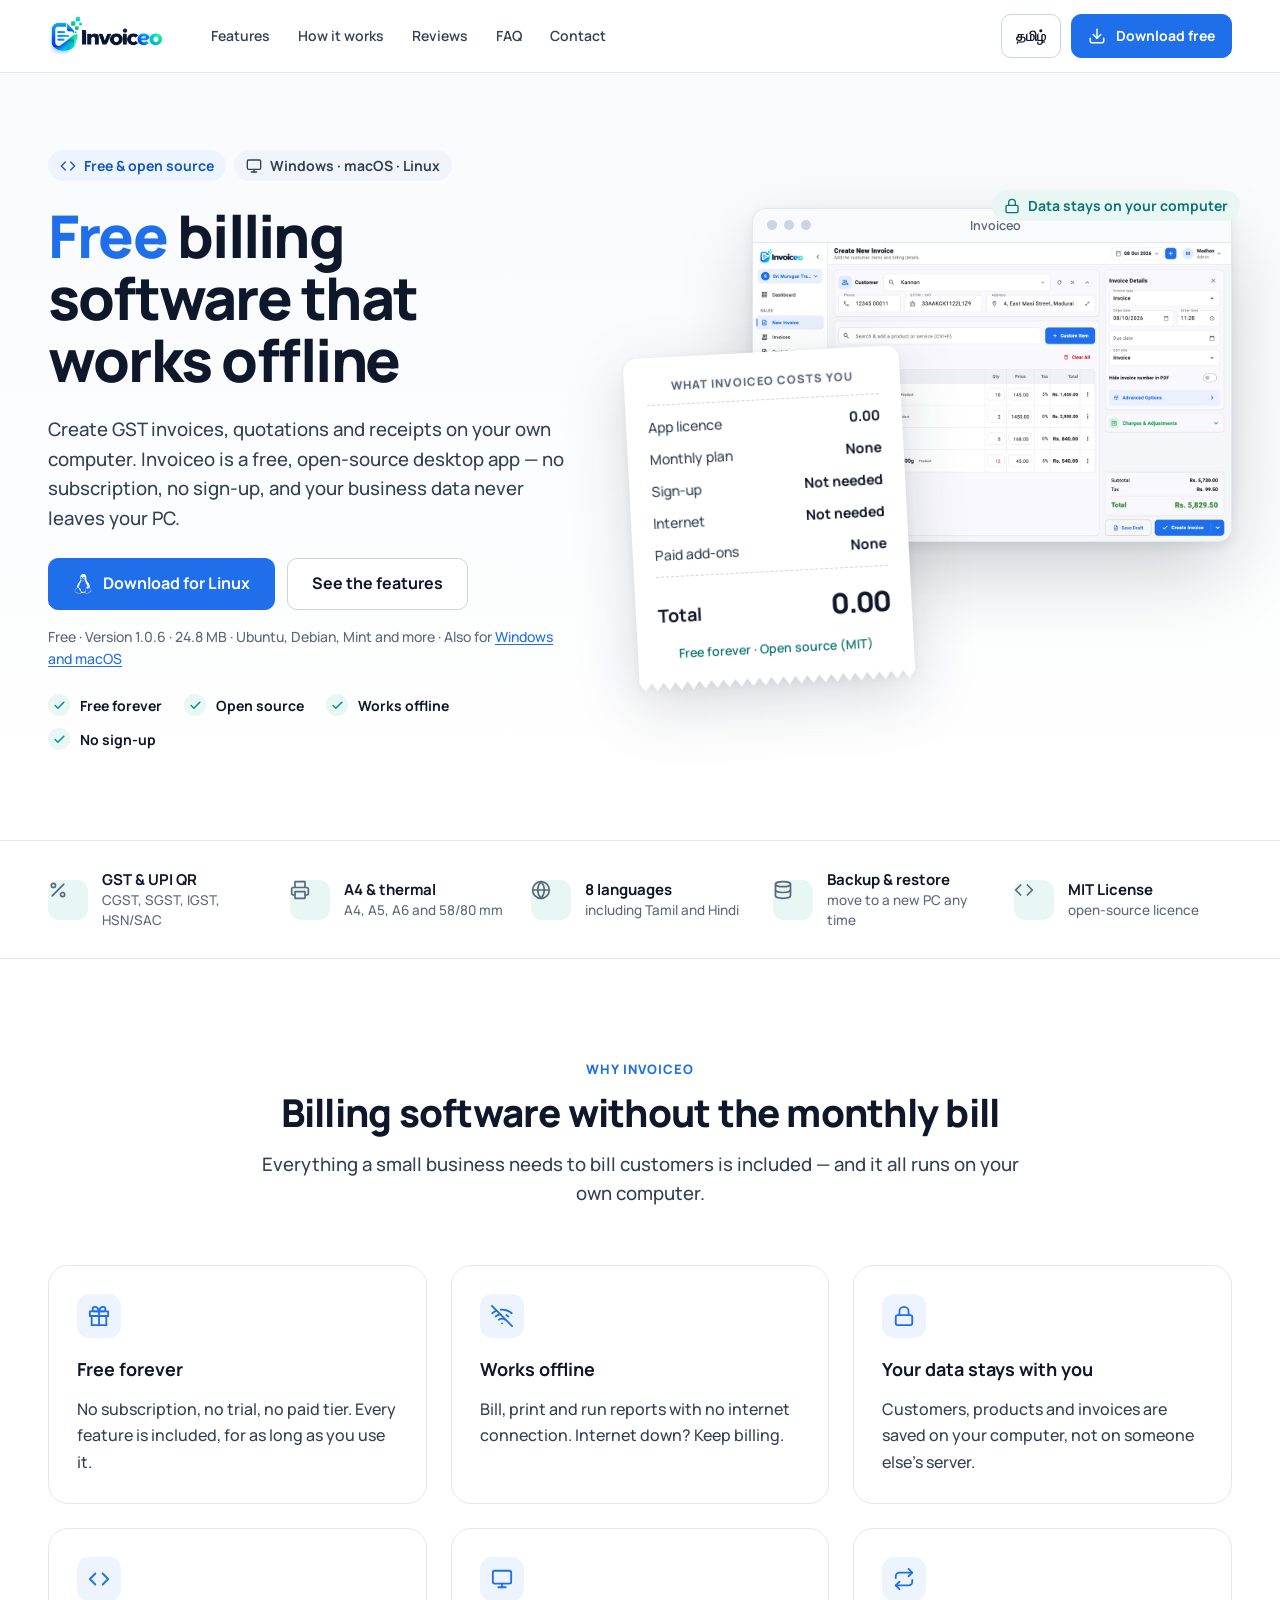
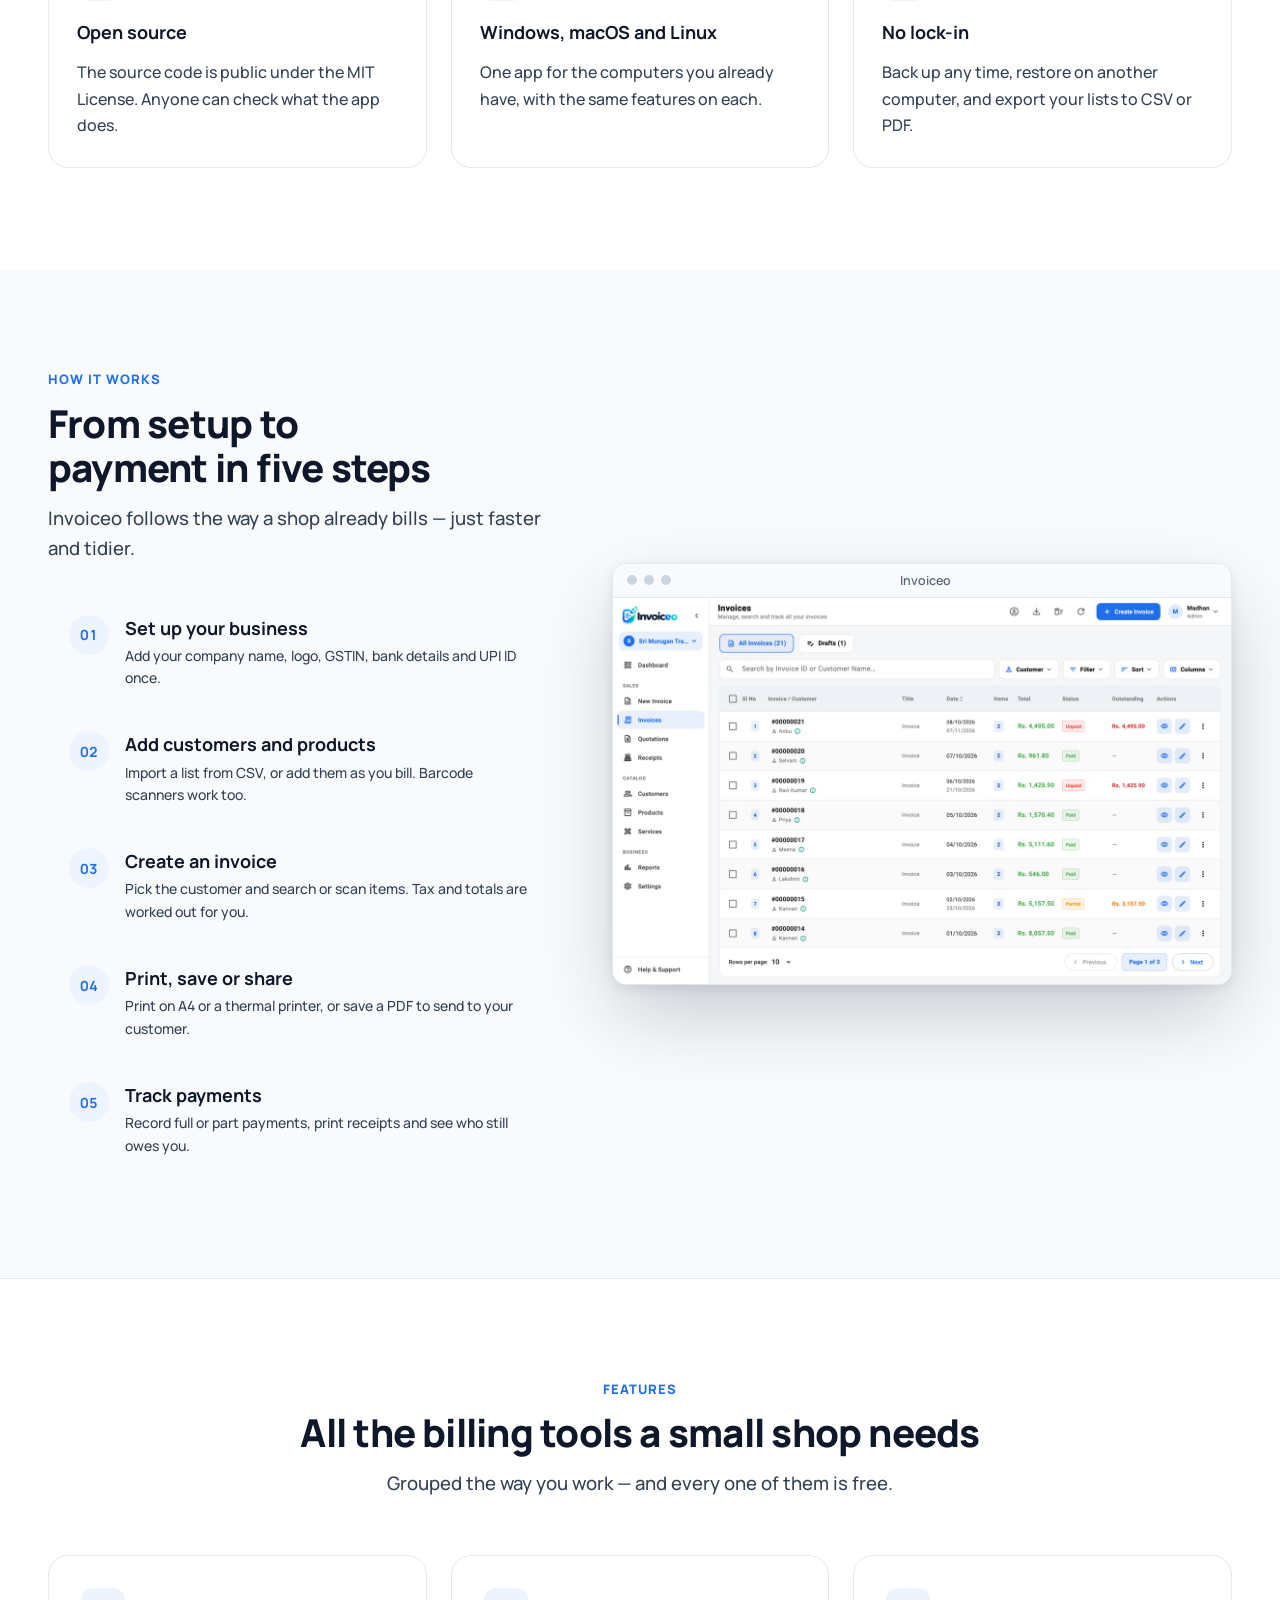
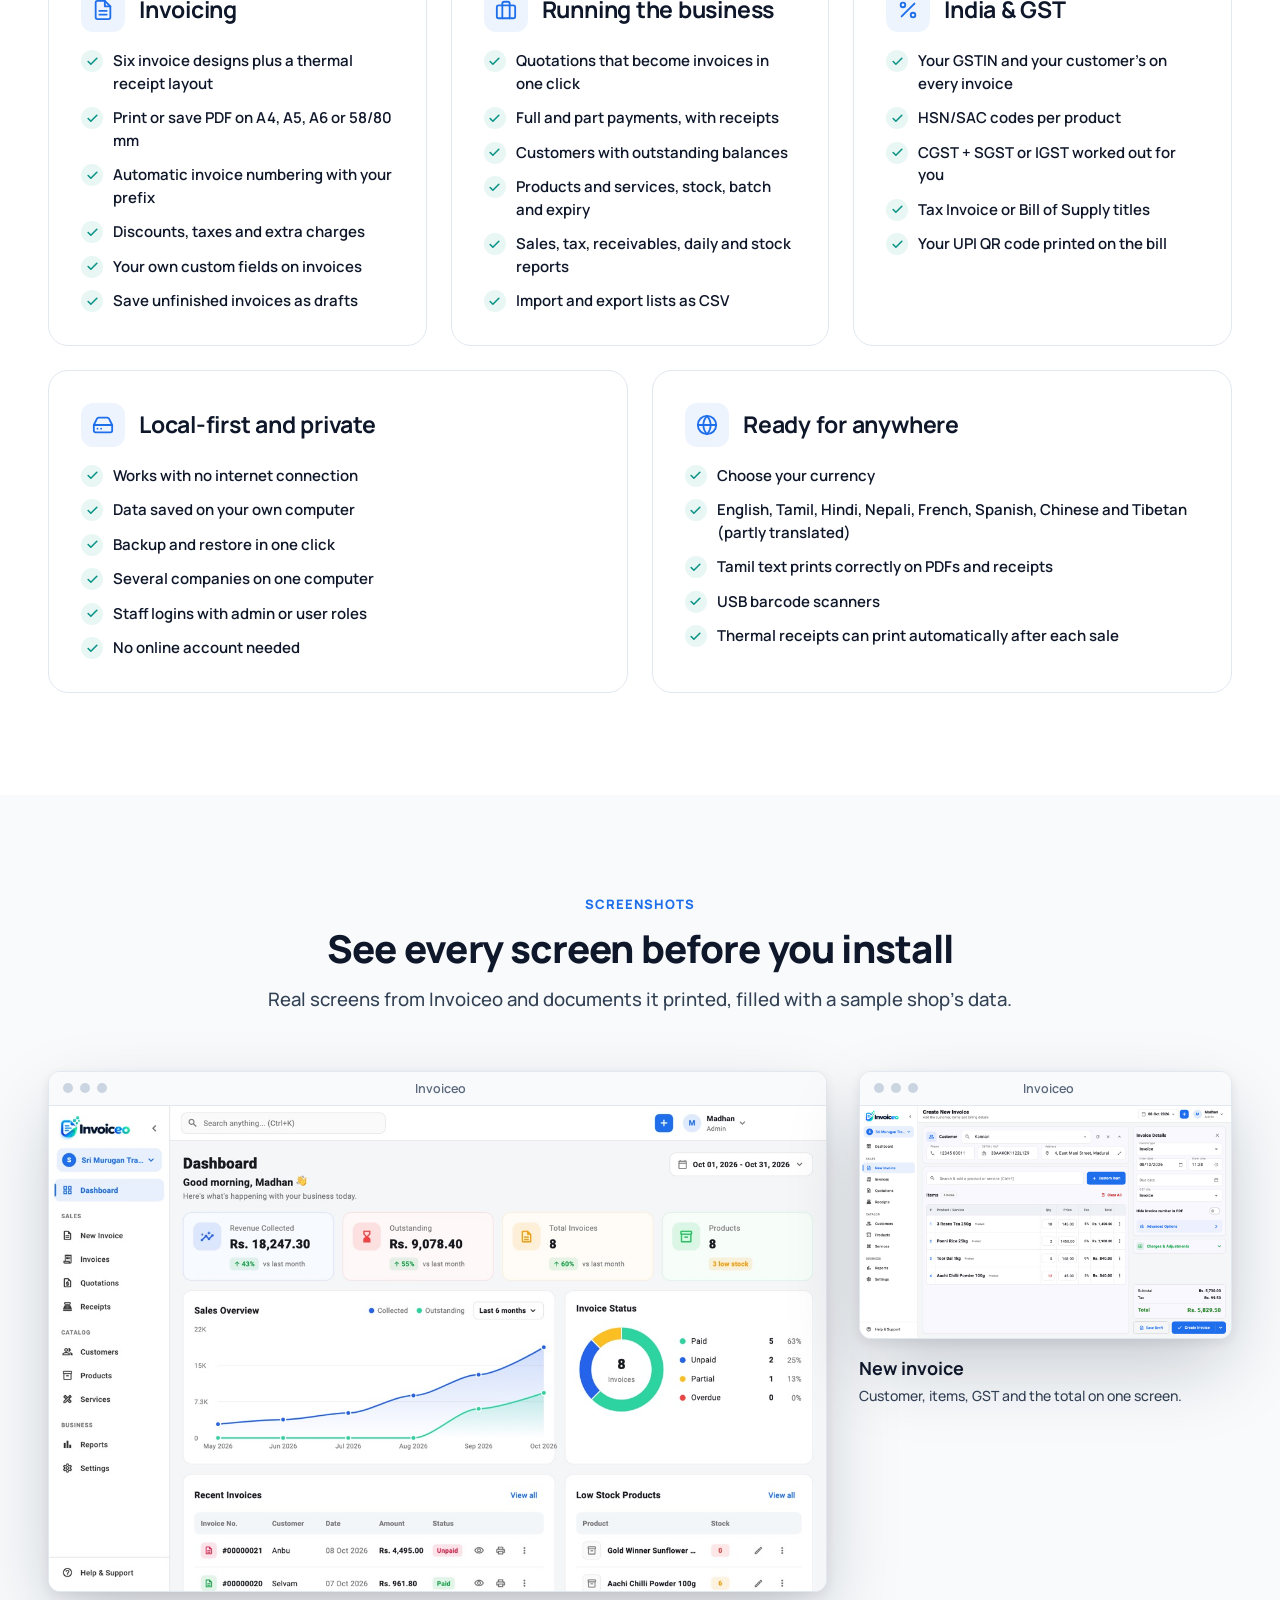
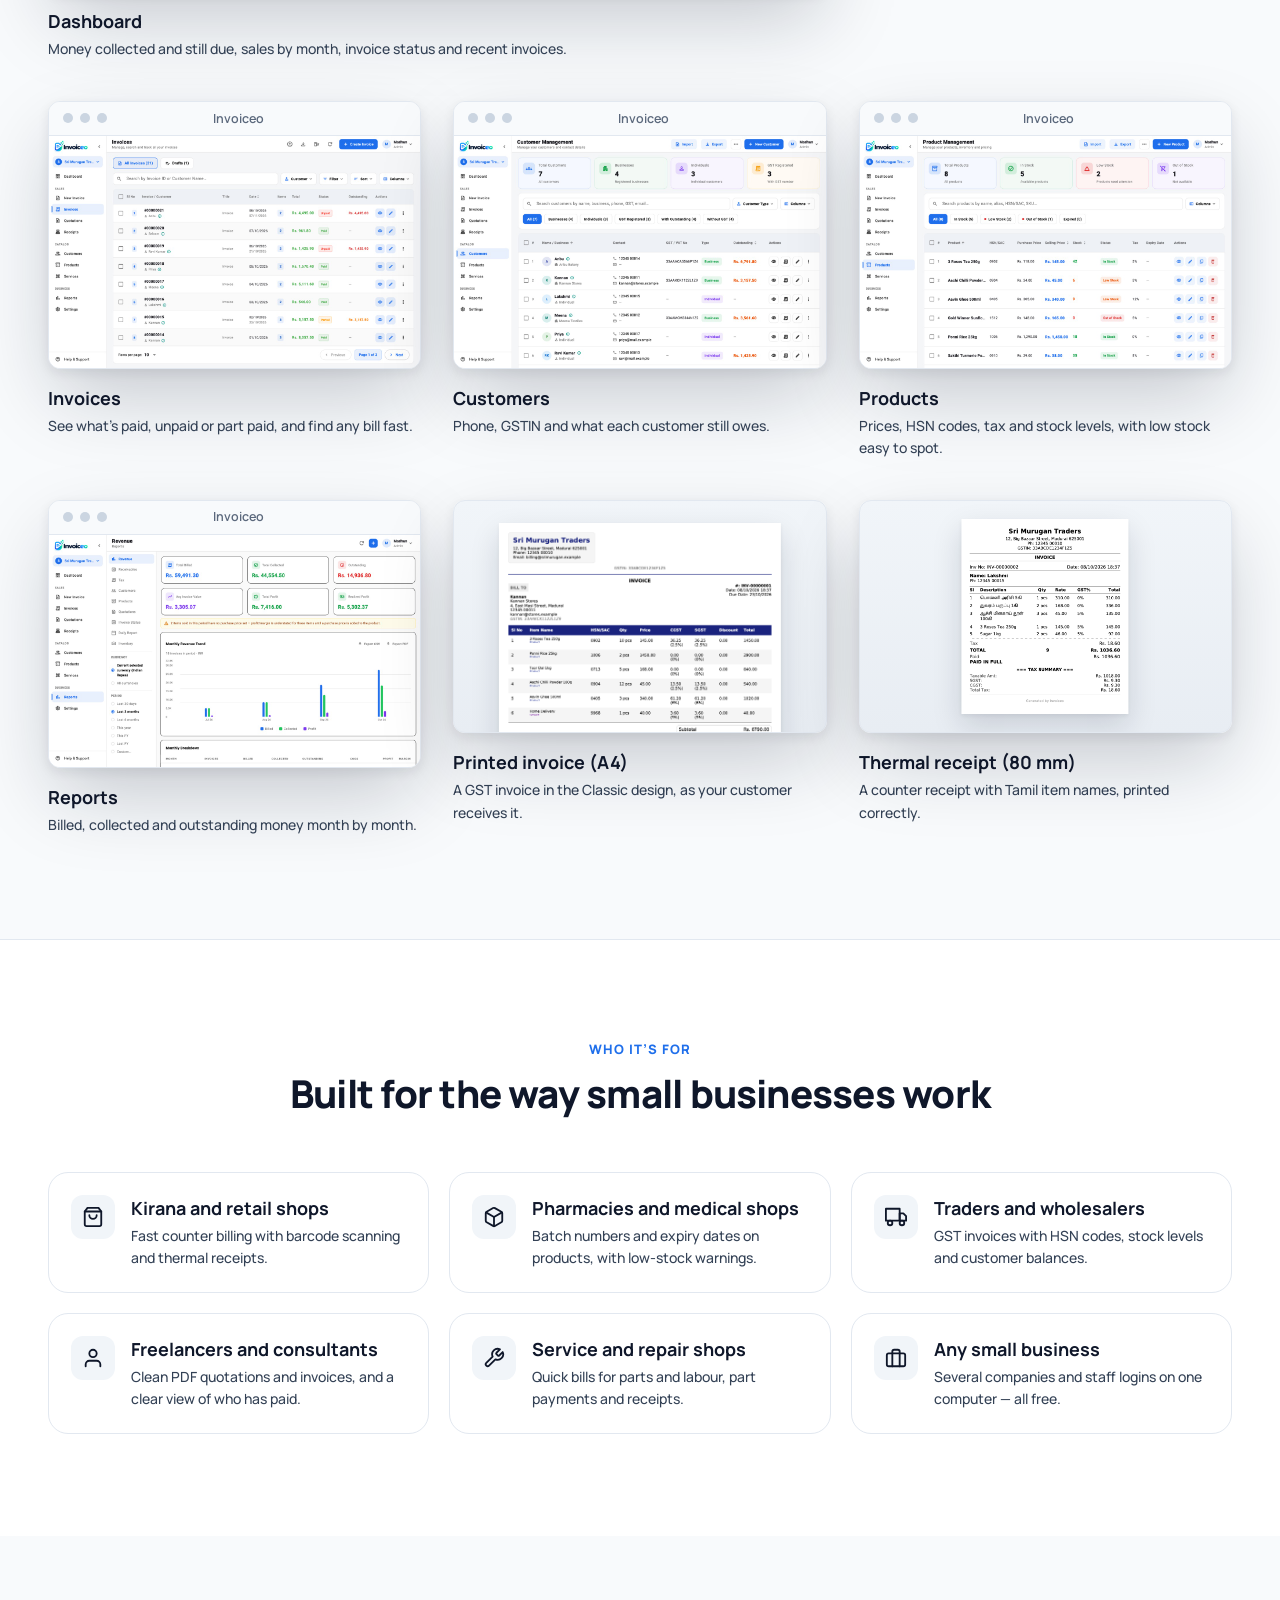
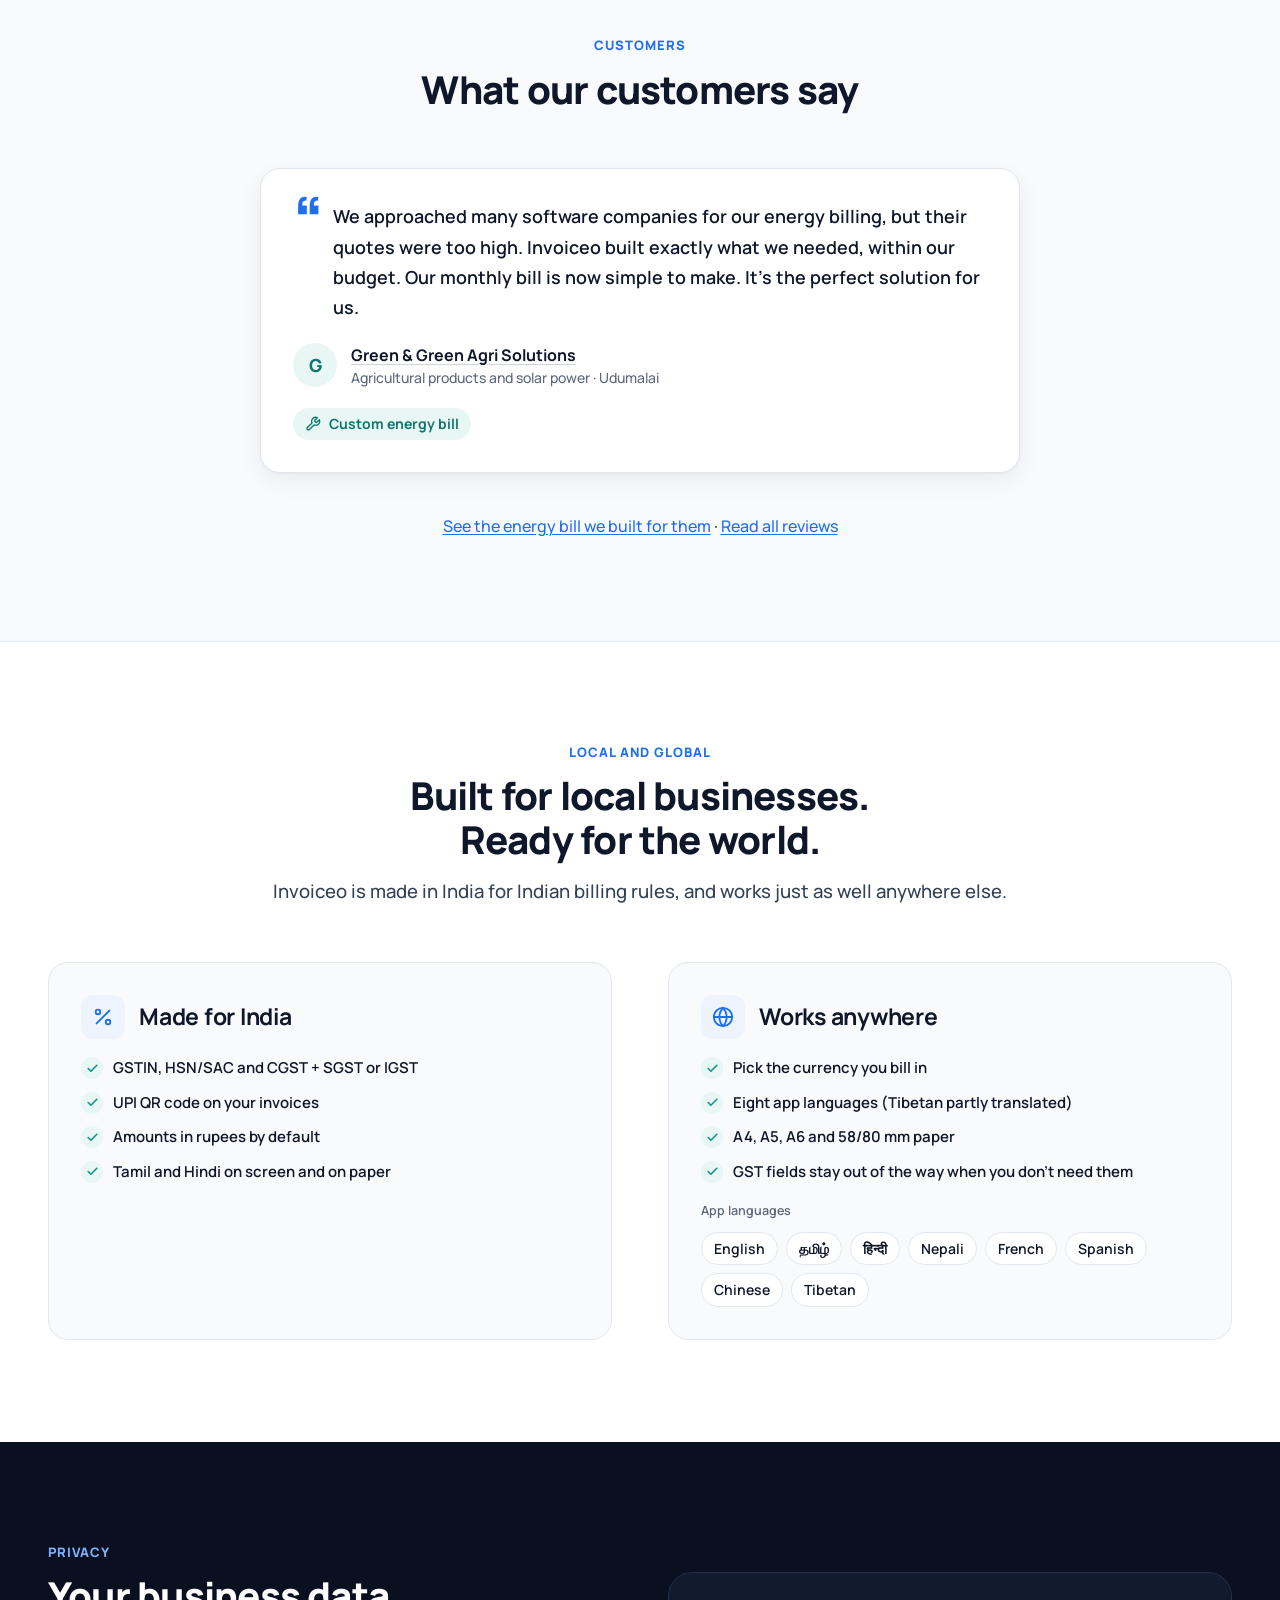
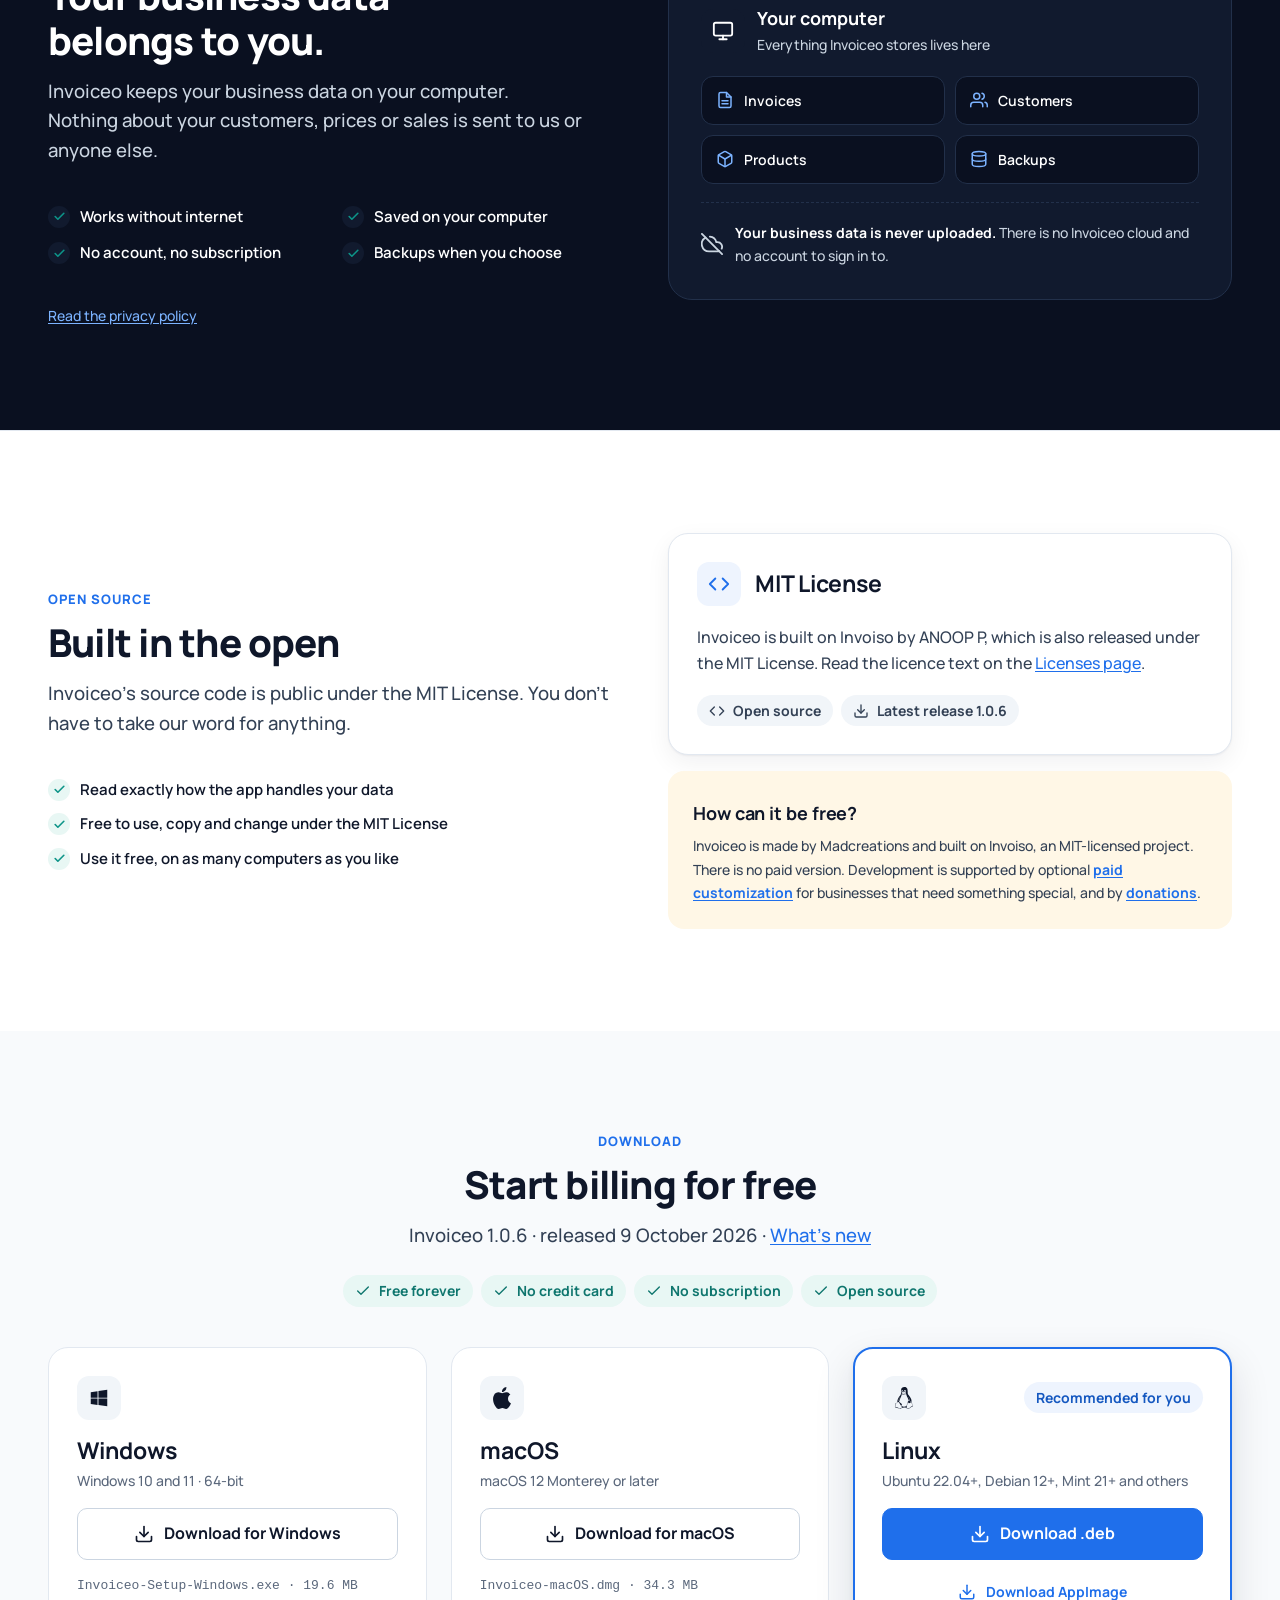
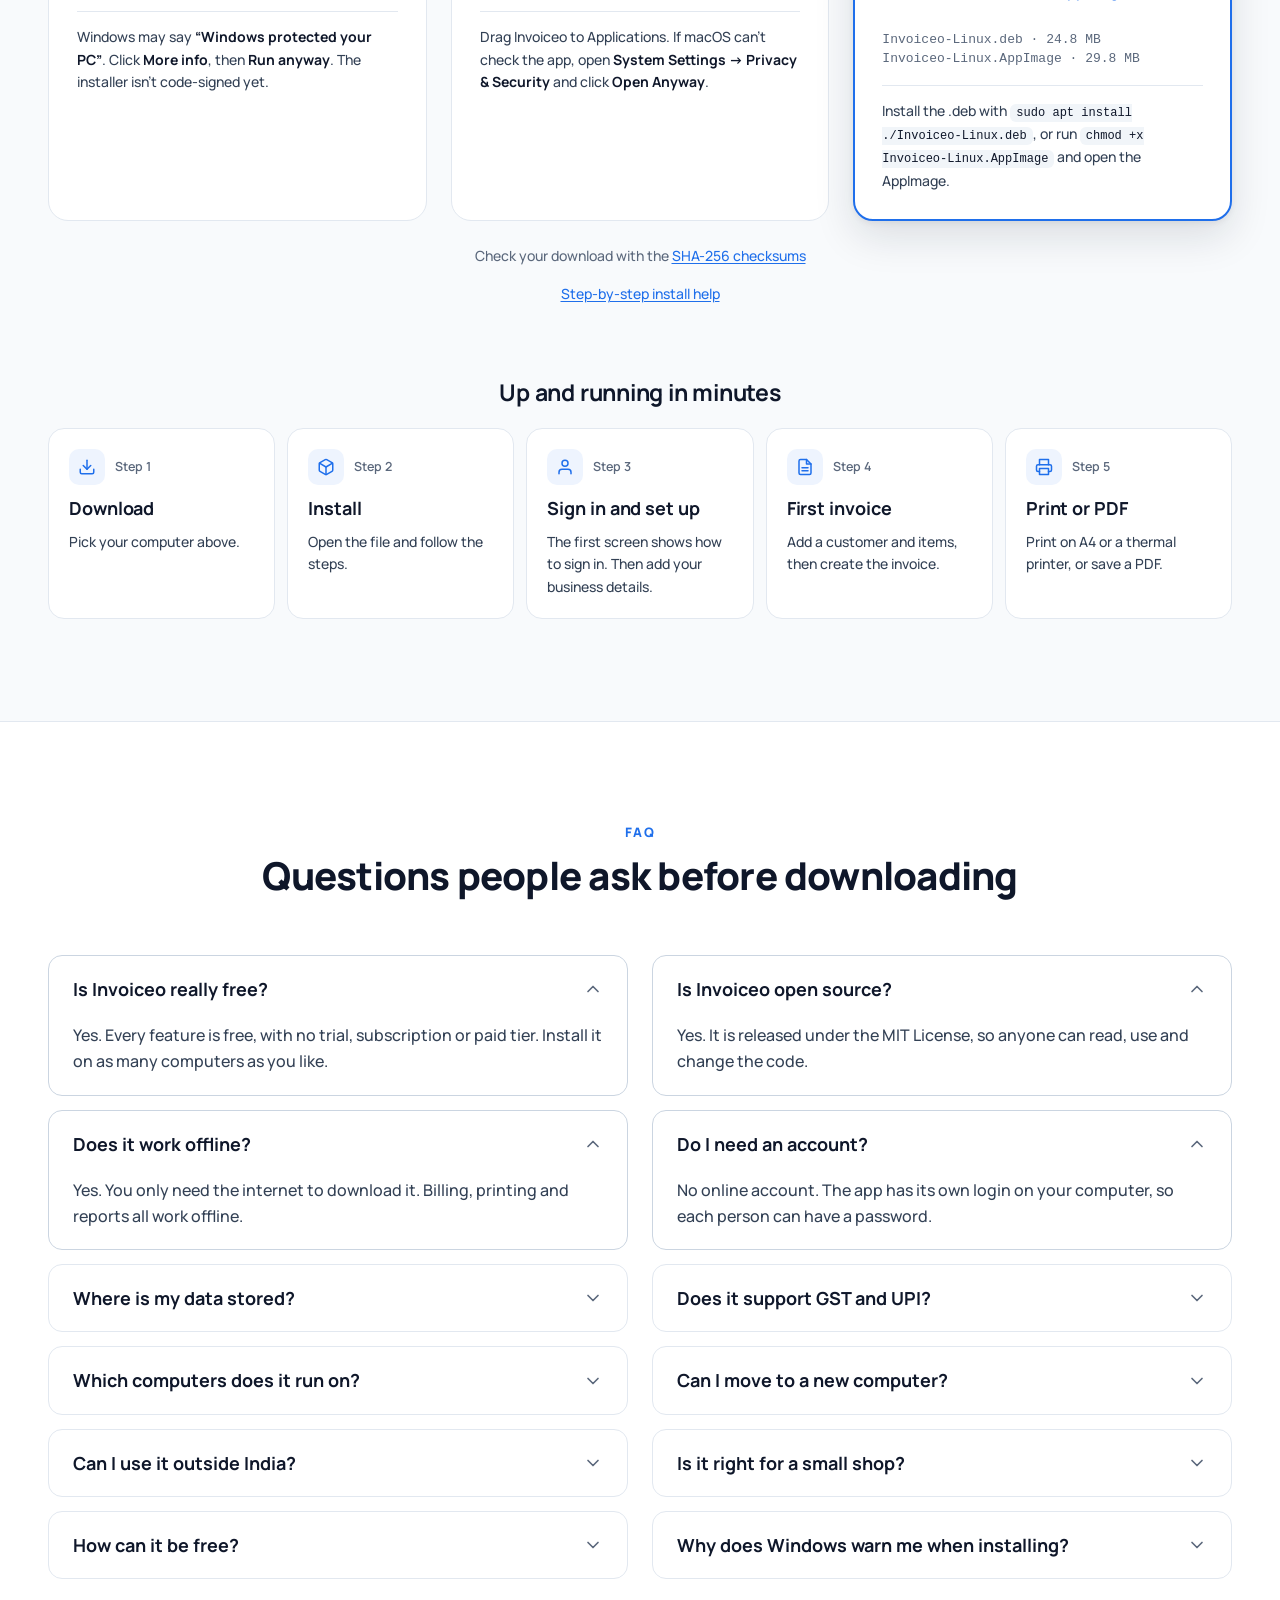
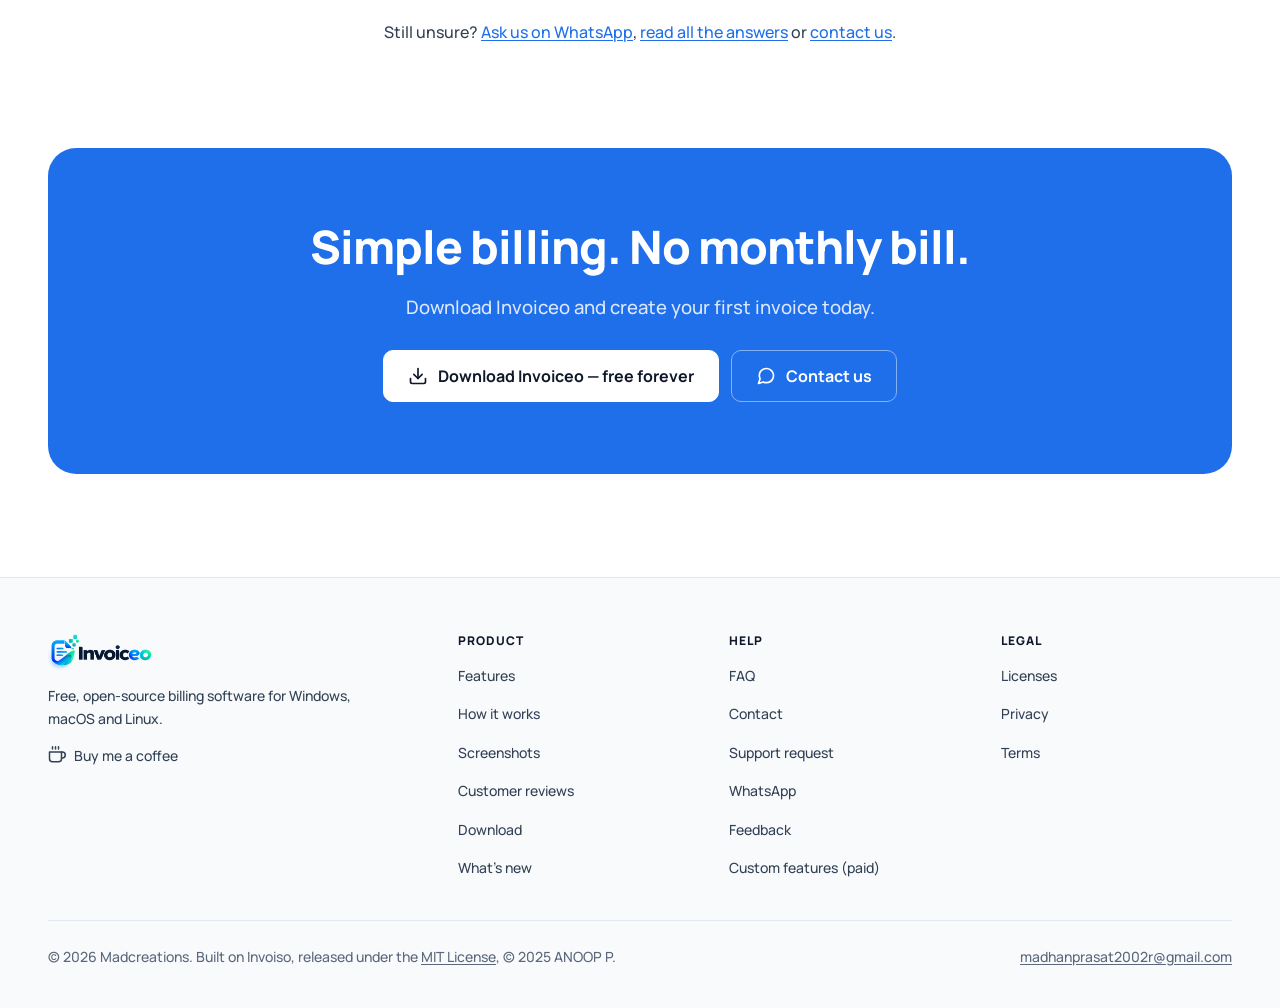
==== commit a46502b9: "Reviews: energy bill picture first, the review under it; energy bills in the custom features list Co" ====
--- a/index.html
+++ b/index.html
@@ -26,7 +26,7 @@
   <link rel="preconnect" href="https://fonts.googleapis.com">
   <link rel="preconnect" href="https://fonts.gstatic.com" crossorigin>
   <link rel="stylesheet" href="https://fonts.googleapis.com/css2?family=Manrope:wght@400..800&amp;display=swap">
-  <link rel="stylesheet" href="assets/css/site.css?v=f00ea82d6e">
+  <link rel="stylesheet" href="assets/css/site.css?v=bfe23991a5">
   <script type="application/ld+json">
 {
   "@context": "https://schema.org",
--- a/assets/css/site.css
+++ b/assets/css/site.css
@@ -544,3 +544,6 @@
 .doc-full figcaption { color: var(--muted); font-size: 13.5px; text-align: center; }
 .testimonial figcaption b a { color: var(--ink); text-decoration: underline; text-decoration-color: var(--line-2); text-underline-offset: 3px; }
 .testimonial figcaption b a:hover { color: var(--brand); text-decoration-color: currentColor; }
+/* Reviews page: the work (picture) first, the customer's words under it. */
+.review-story { max-width: 820px; margin: 0 auto; gap: 28px; }
+.card p a { font-weight: 700; }
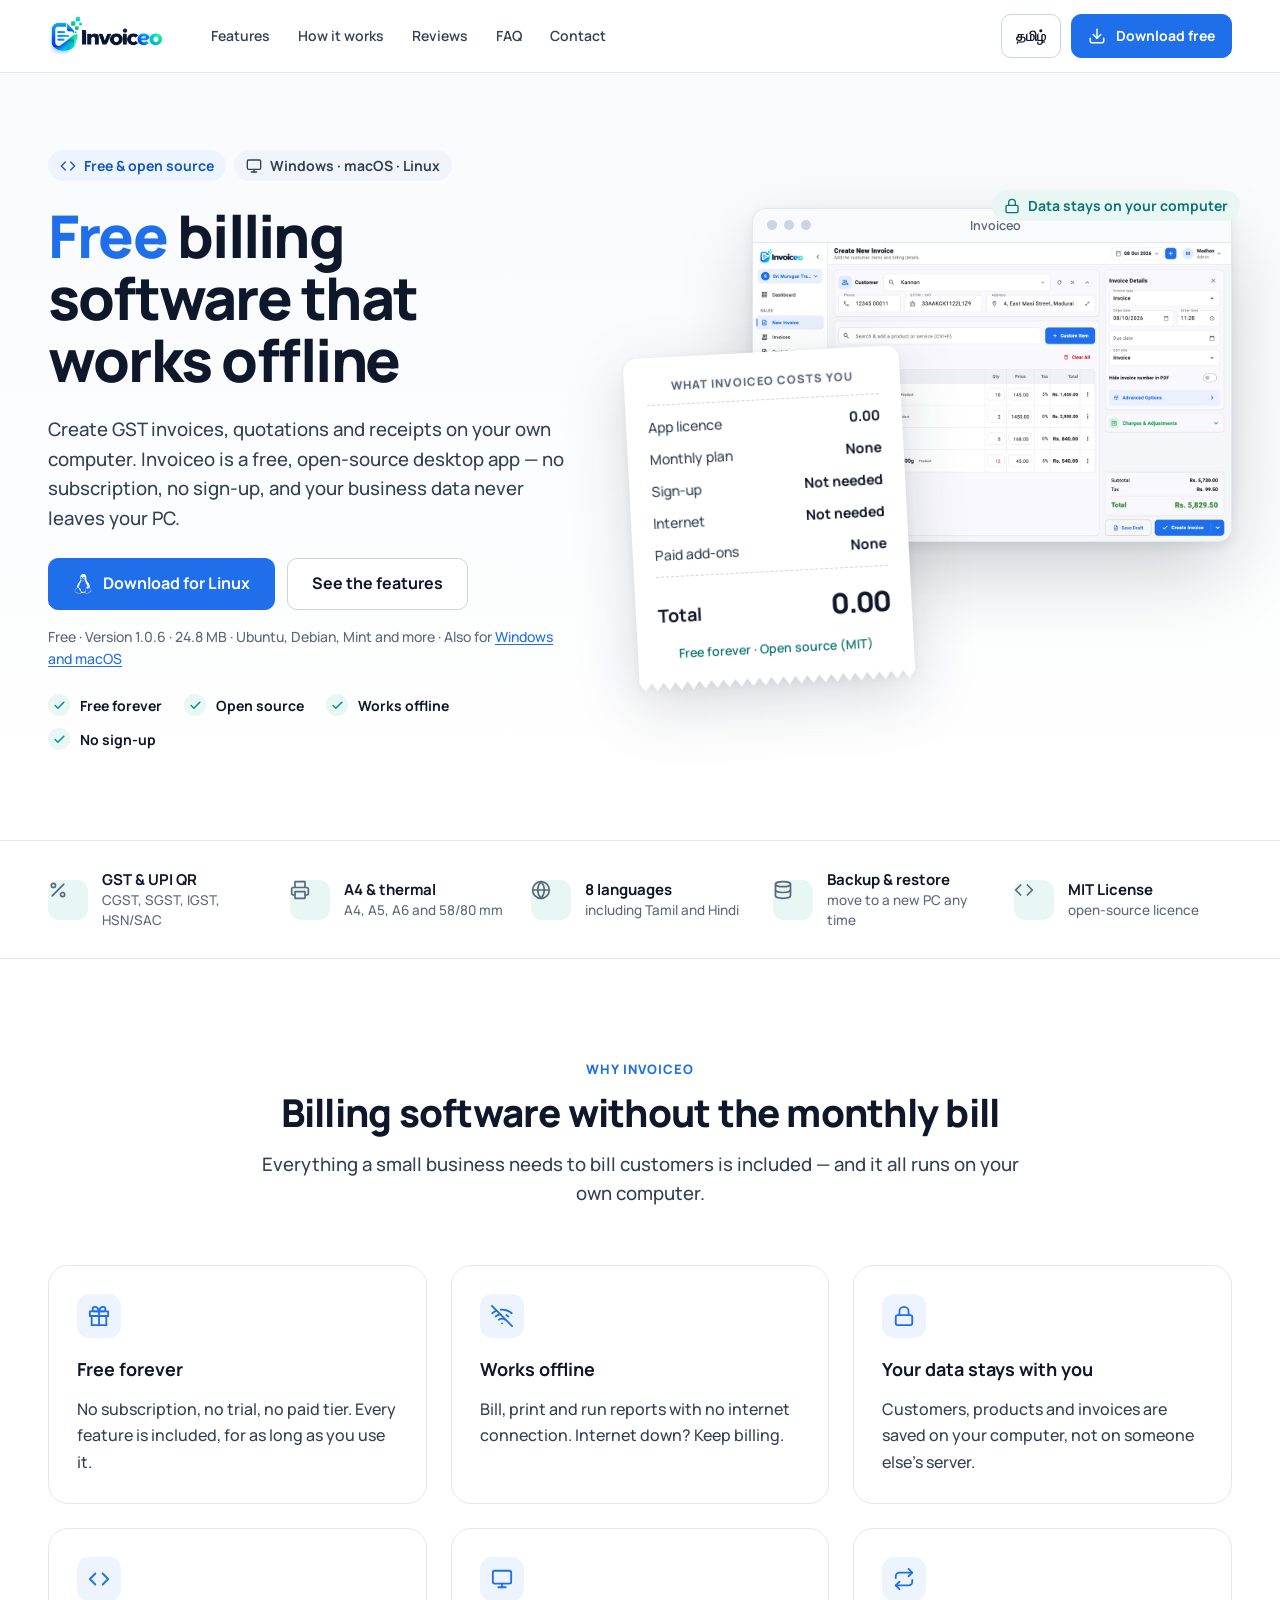
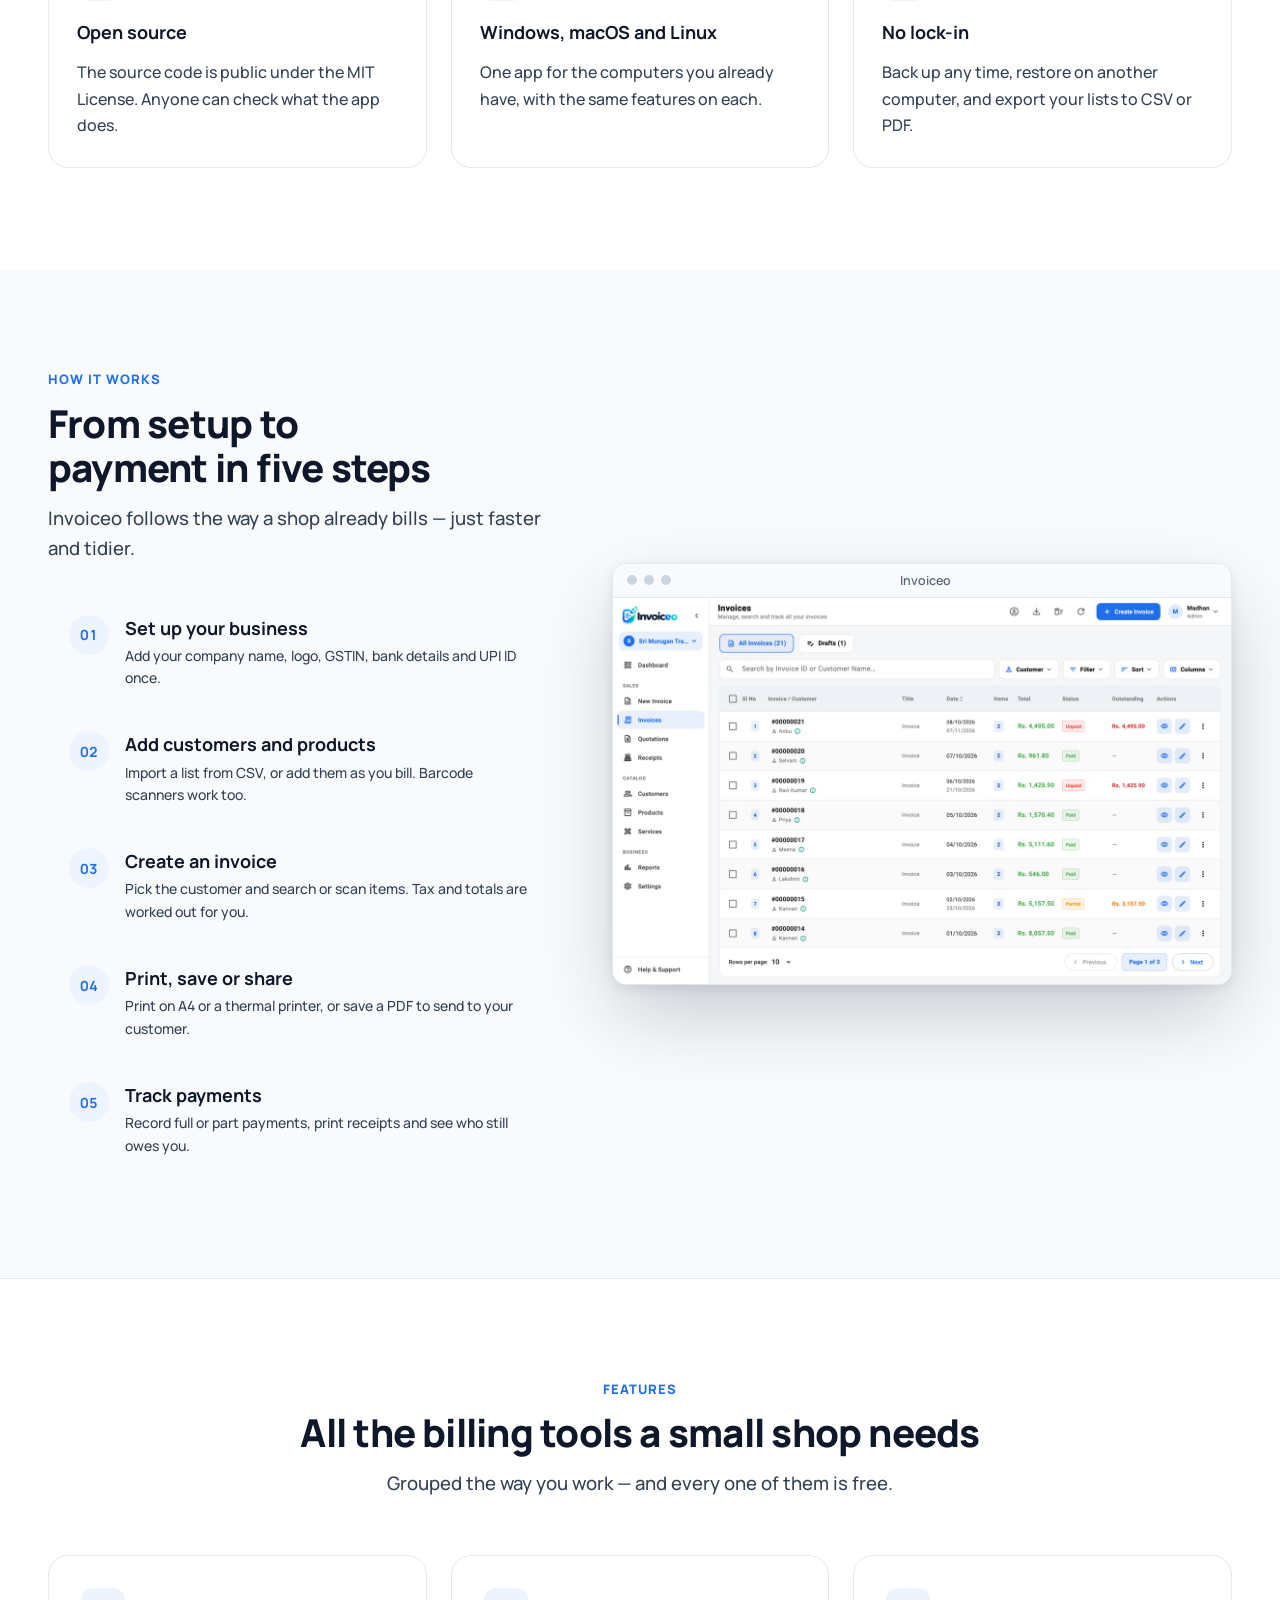
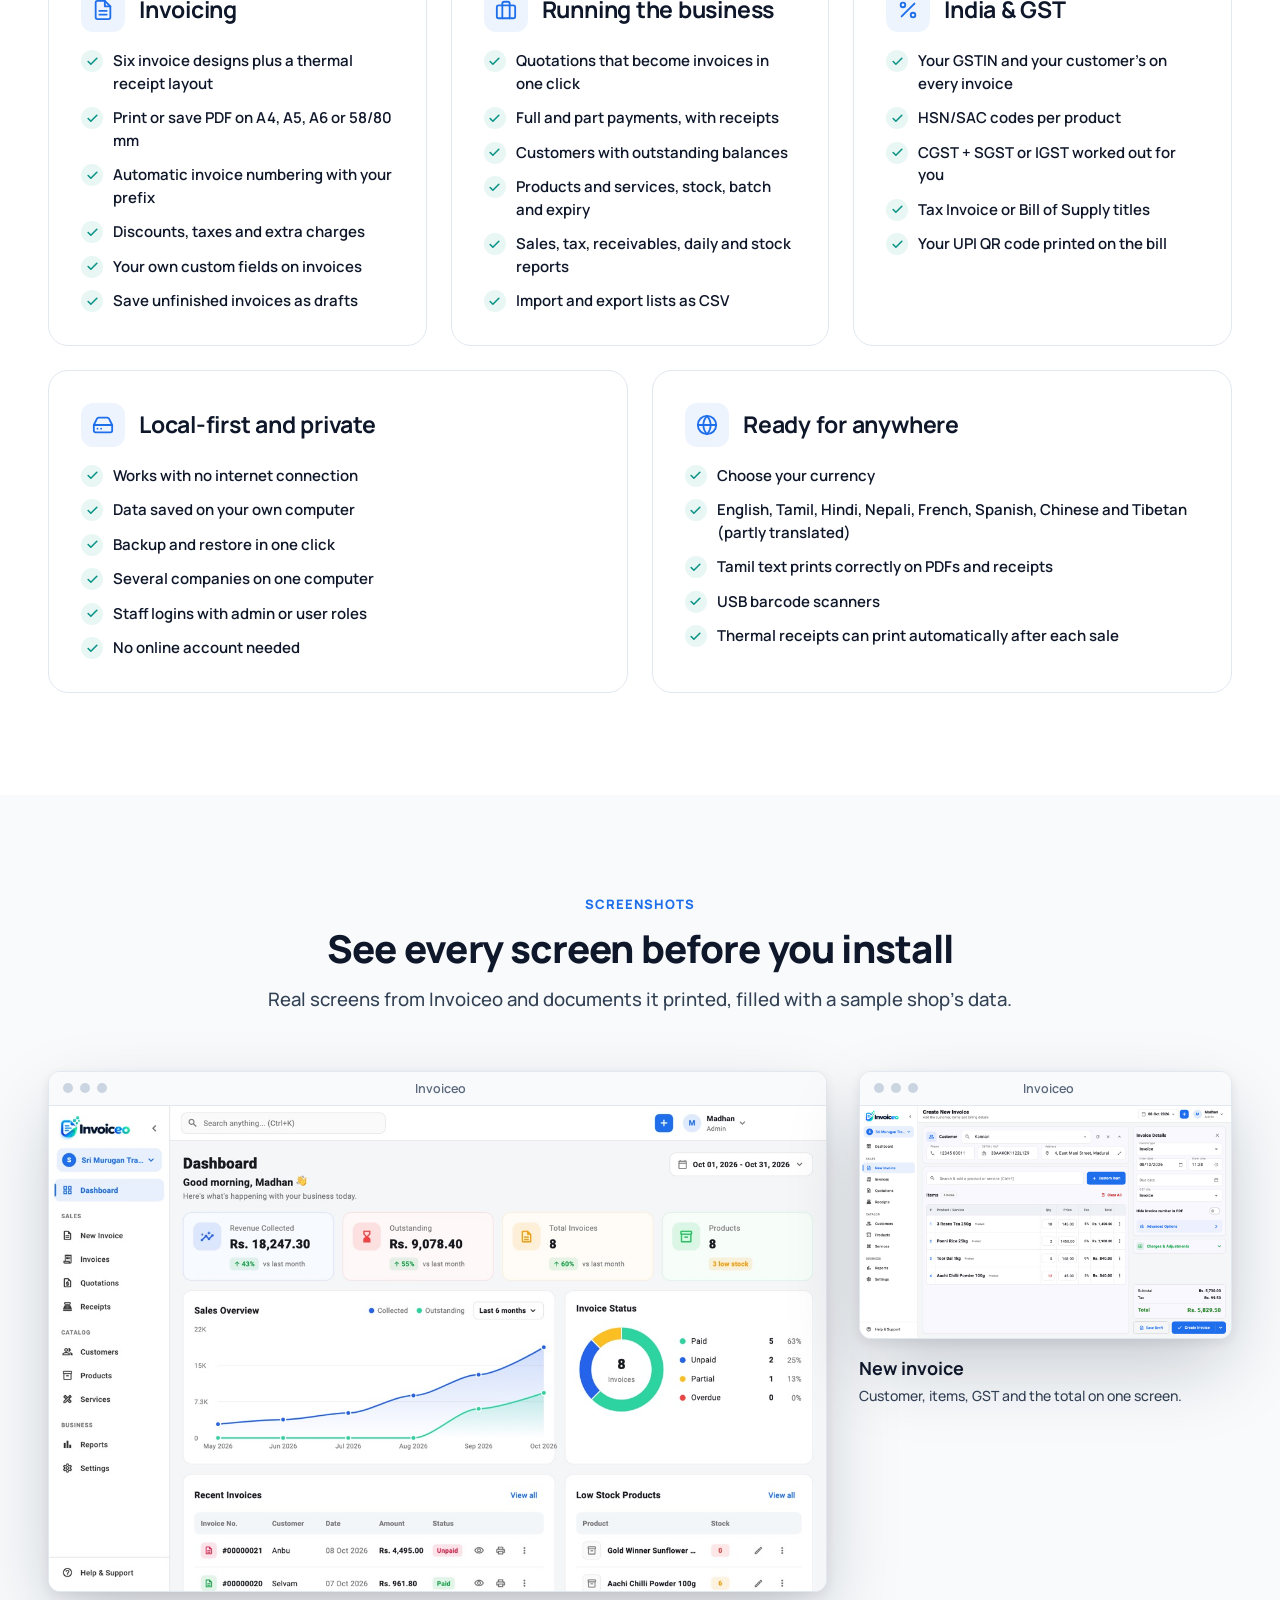
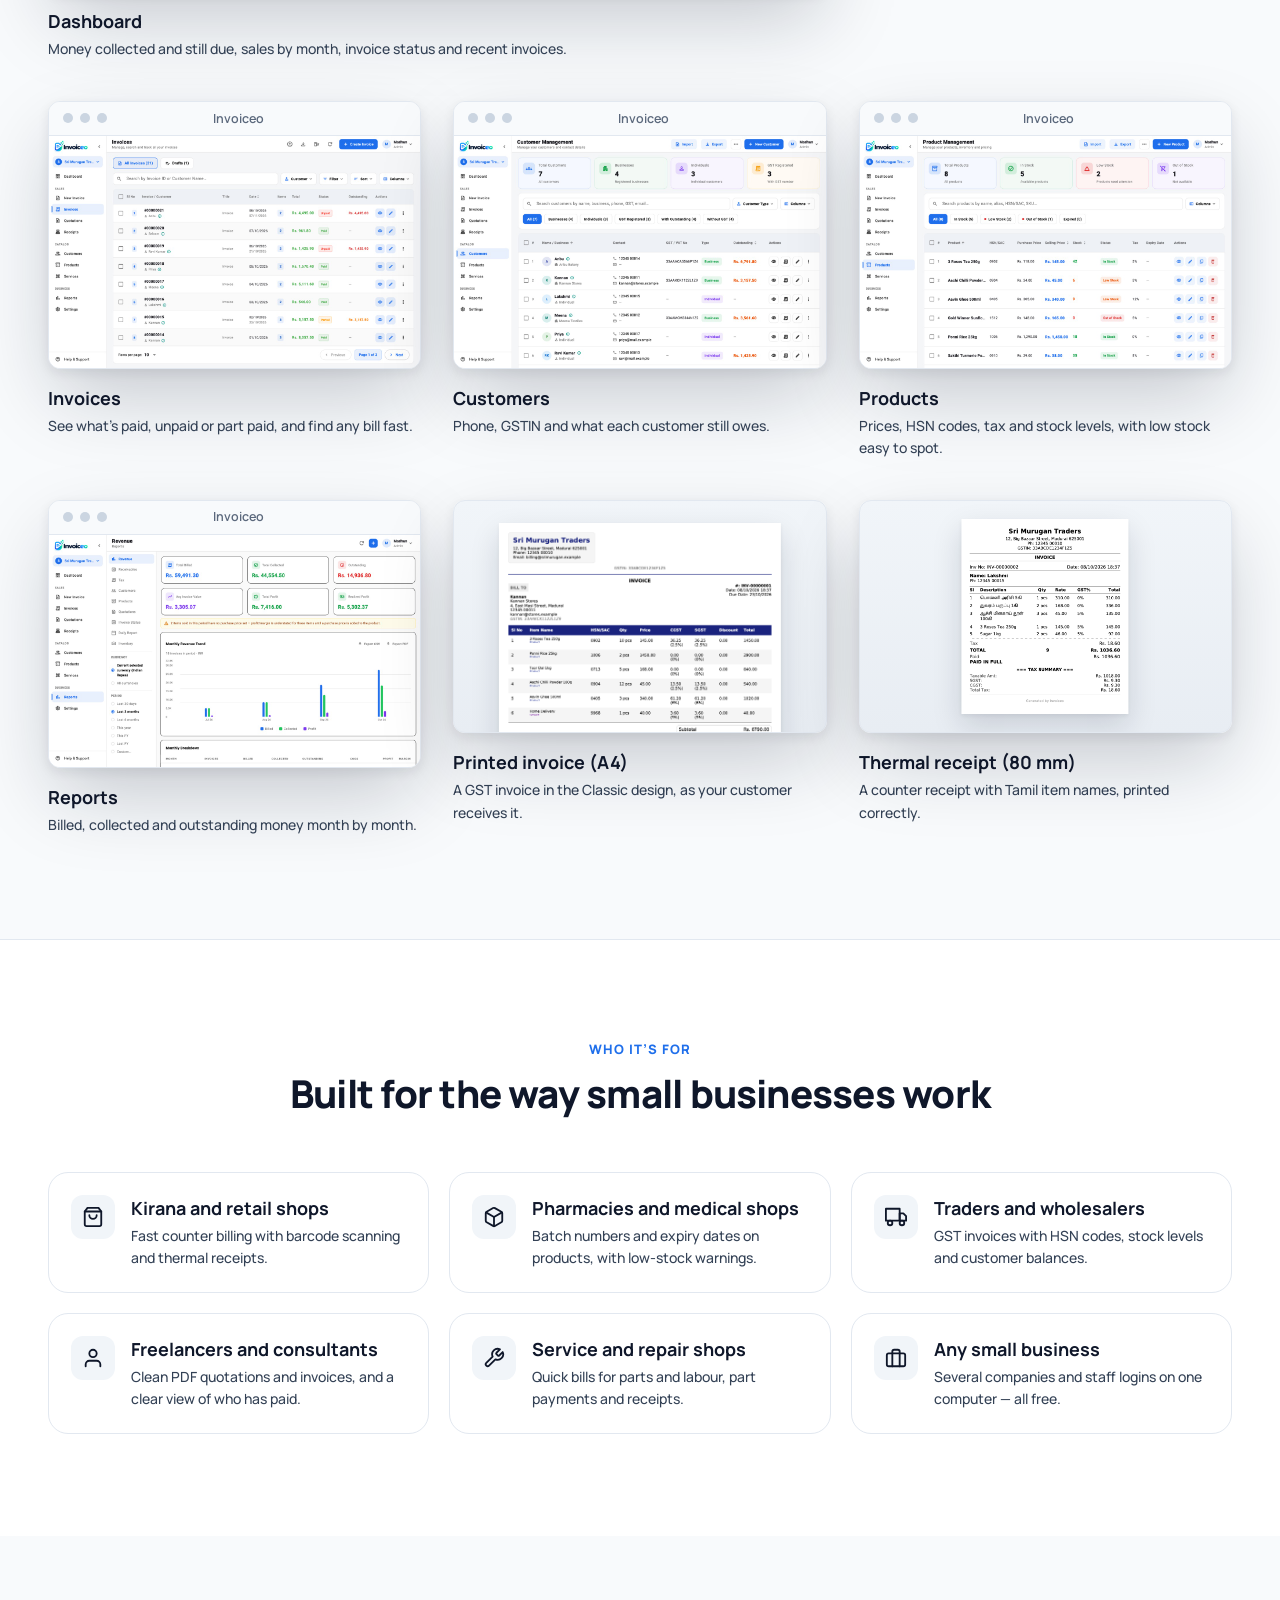
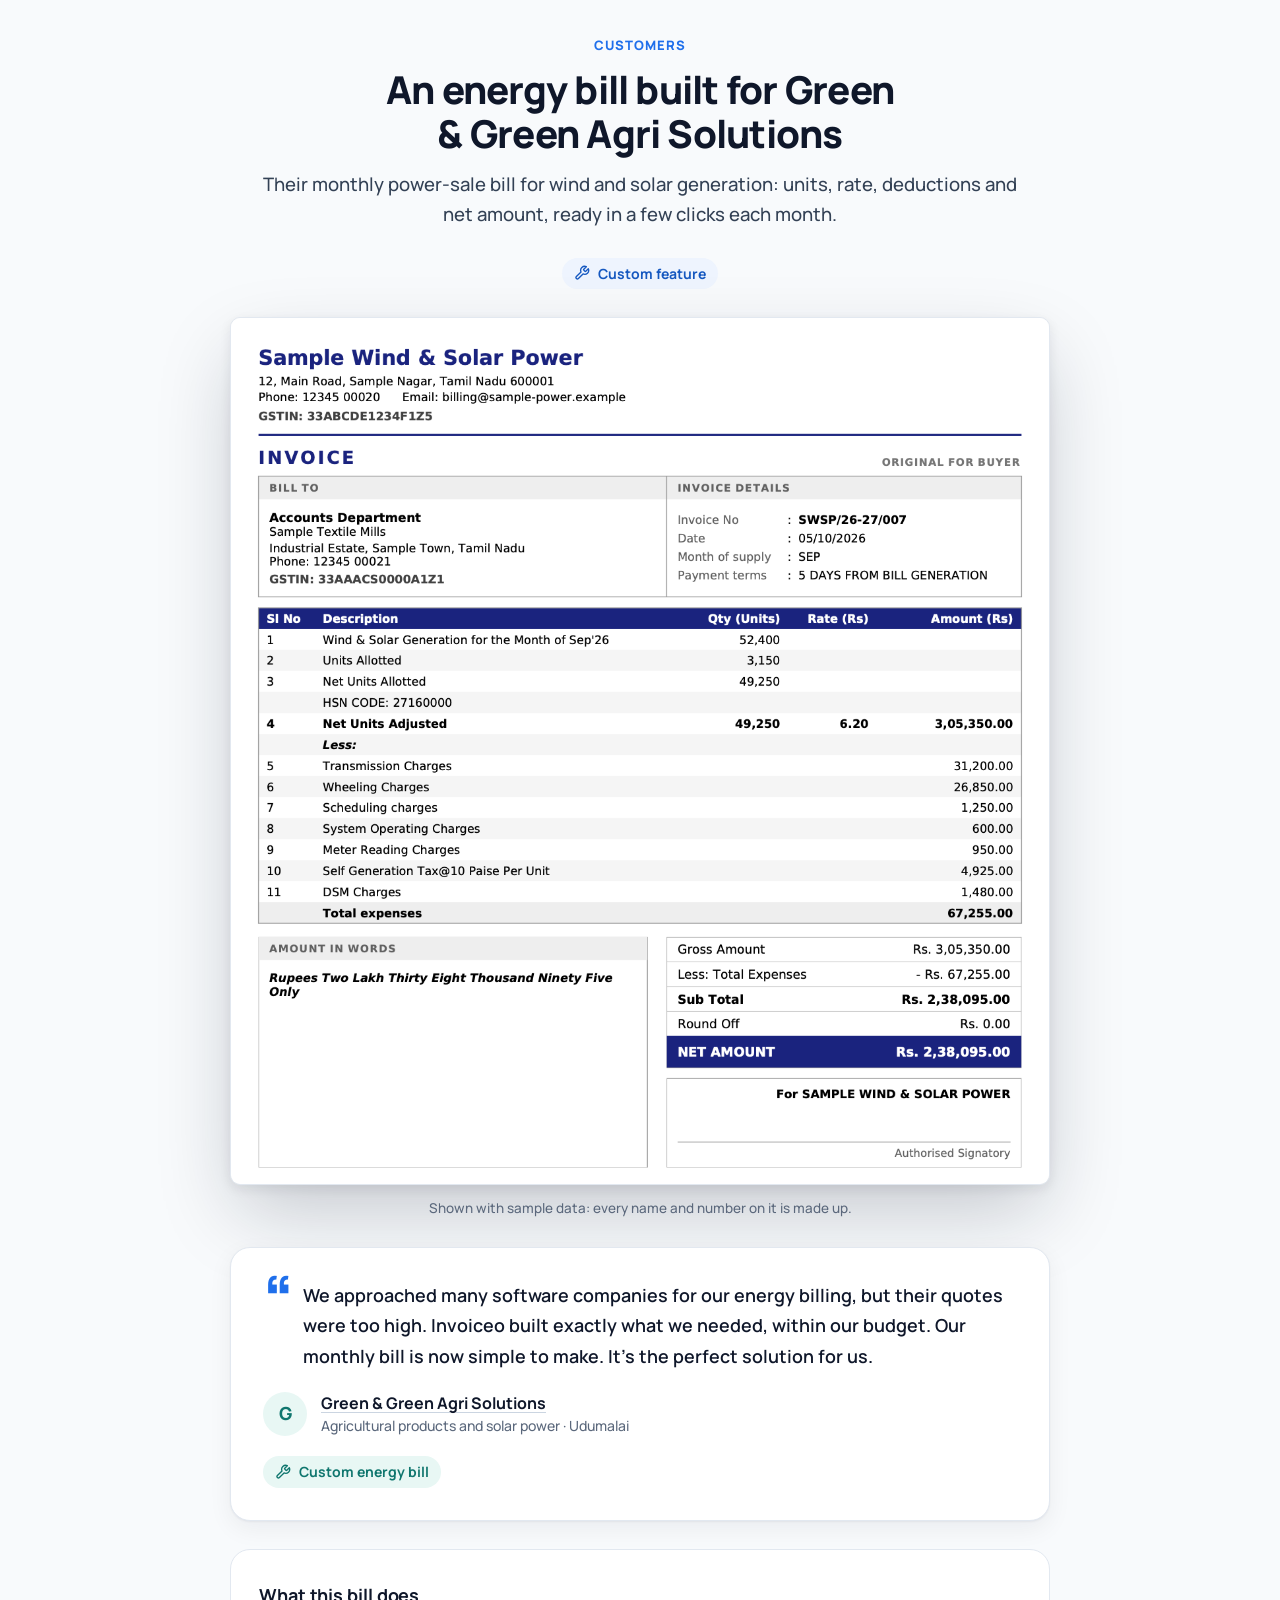
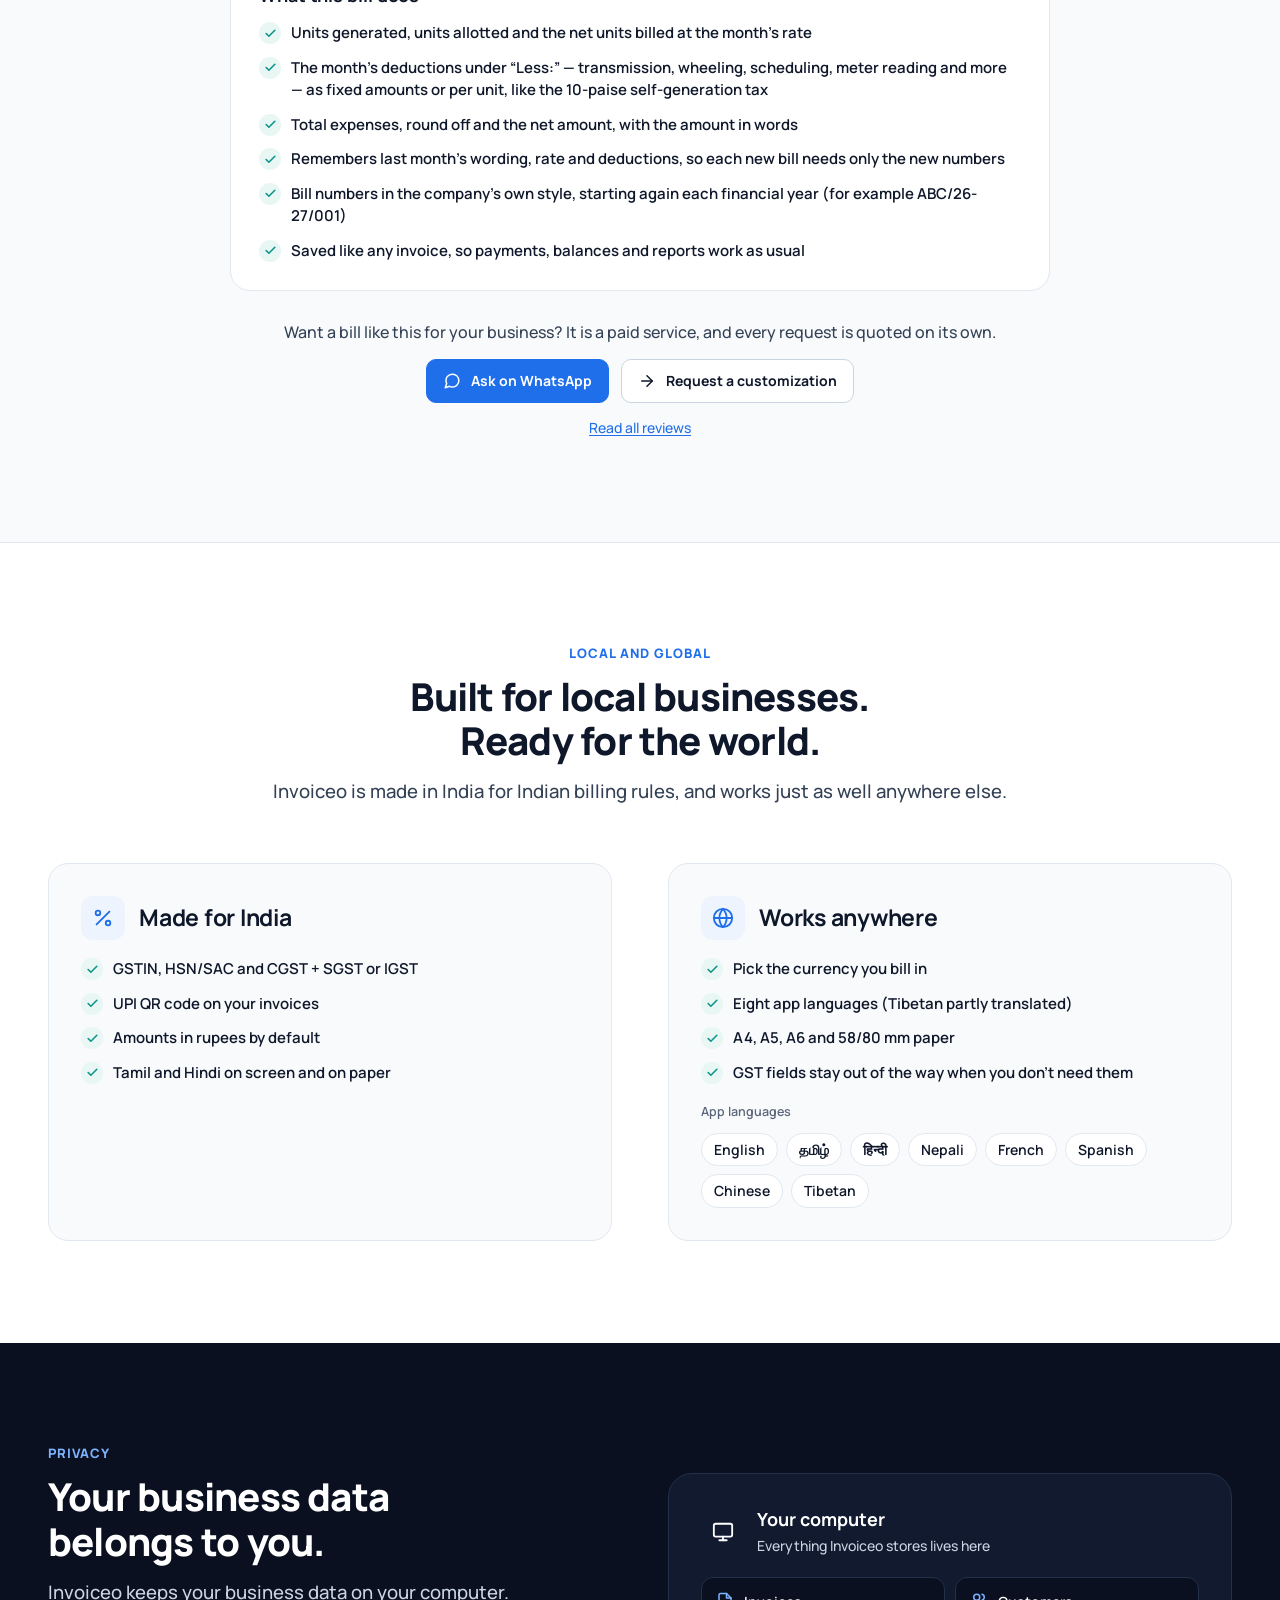
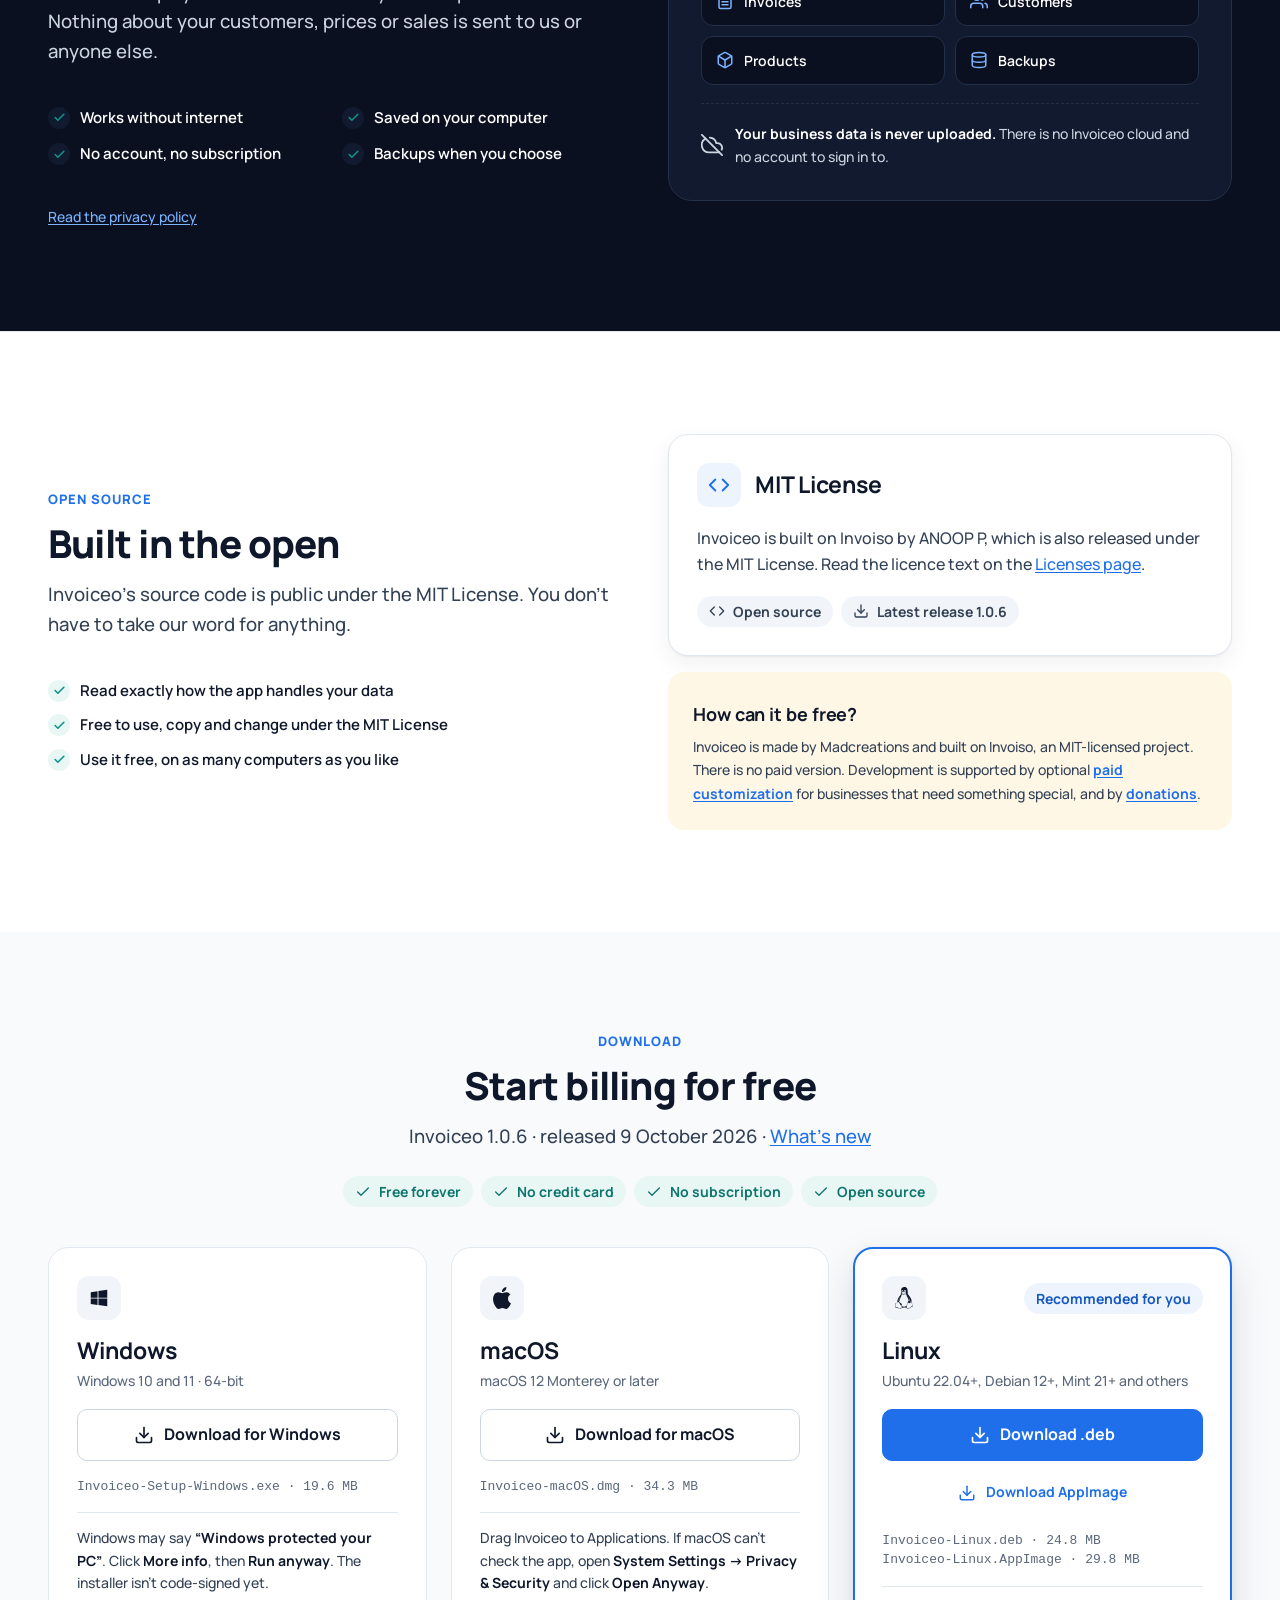
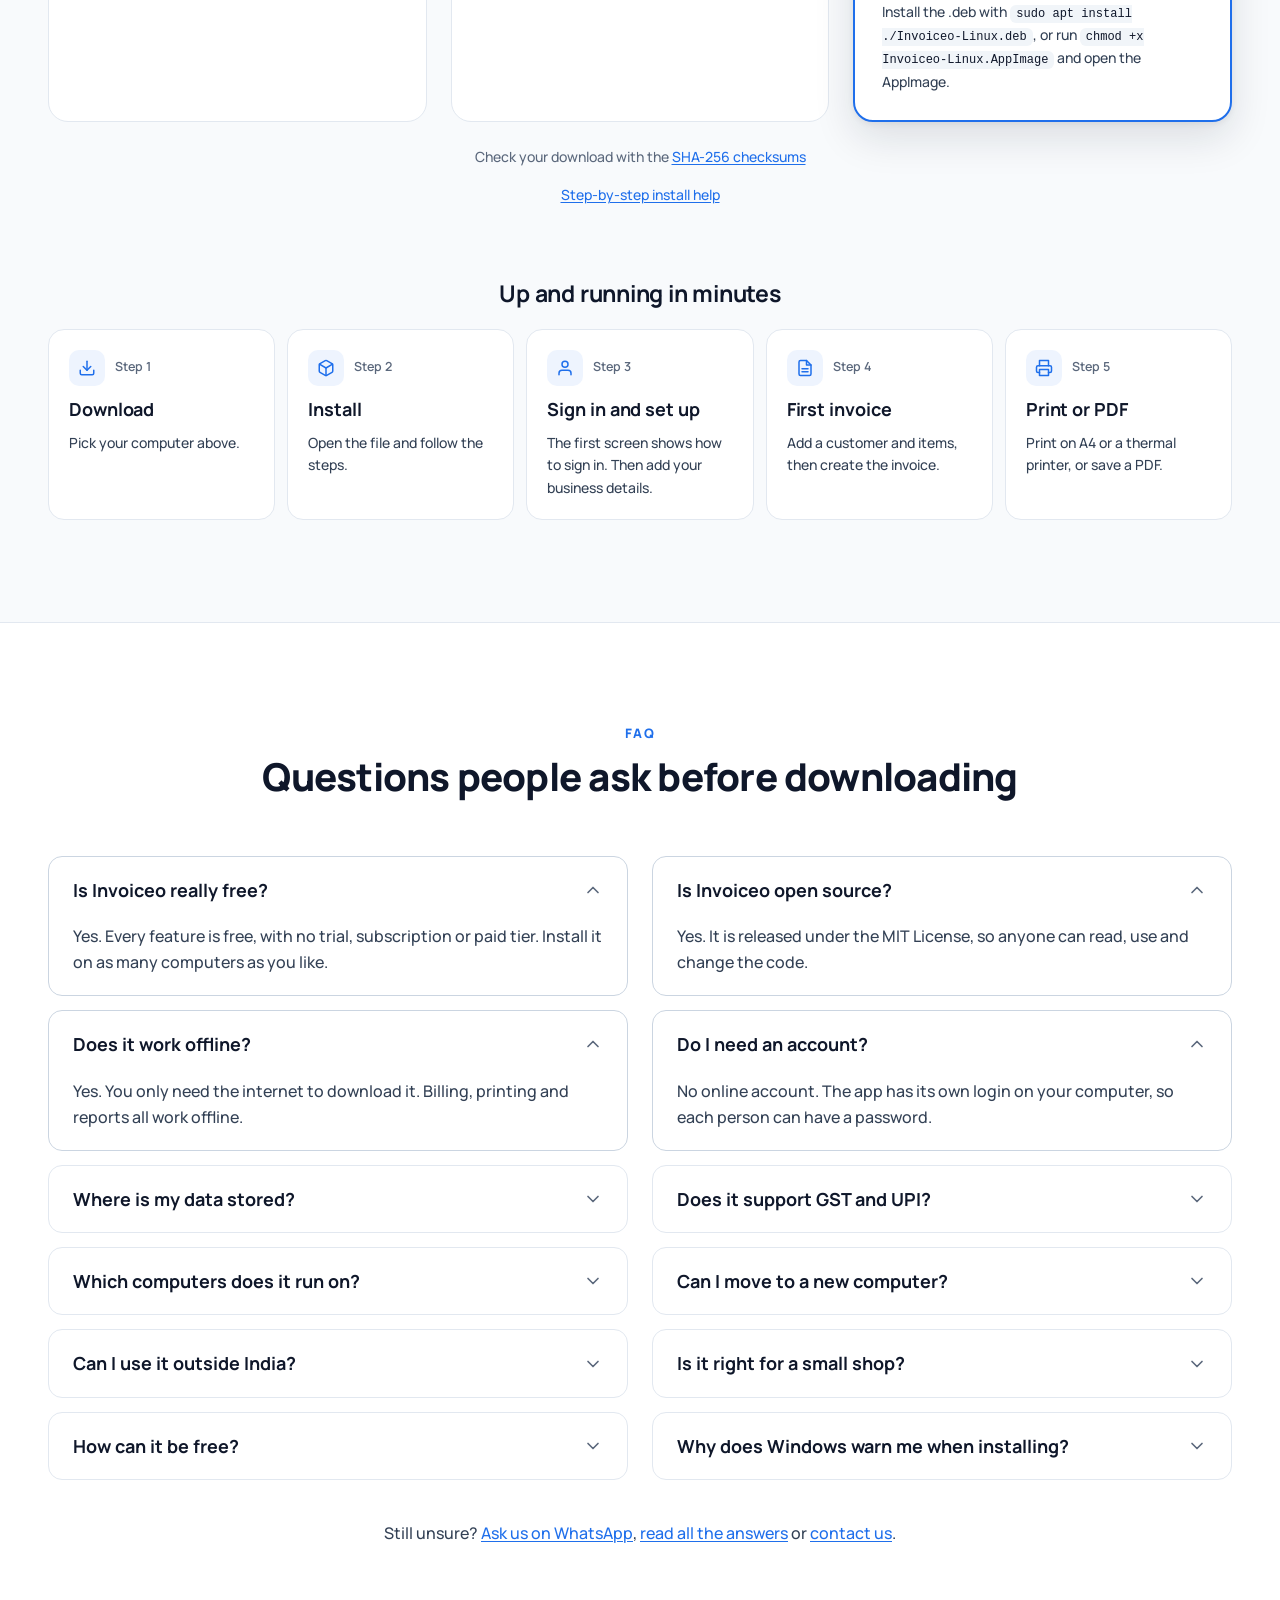
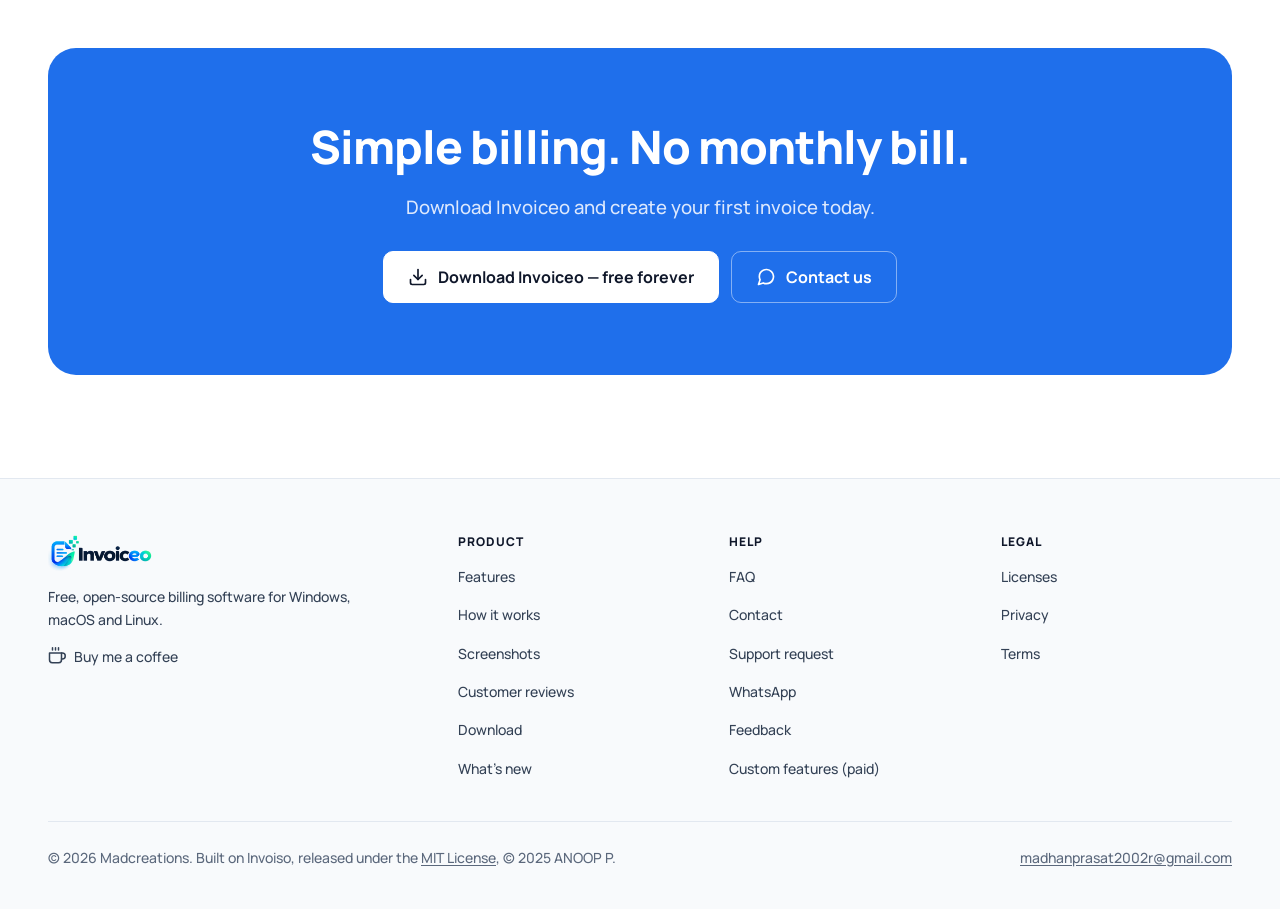
==== commit 4c01bc76: "Home page: the energy bill, the review under it, what it does, and how to ask for one Co-Authored-By" ====
--- a/index.html
+++ b/index.html
@@ -123,7 +123,7 @@
 
 <section class="section section-subtle" id="customers" aria-labelledby="tm-title">
   <div class="wrap">
-<div class="section-head"><p class="eyebrow">Customers</p><h2 id="tm-title">What our customers say</h2></div><div class="testimonials mt-4"><figure class="testimonial"><blockquote><p>We approached many software companies for our energy billing, but their quotes were too high. Invoiceo built exactly what we needed, within our budget. Our monthly bill is now simple to make. It’s the perfect solution for us.</p></blockquote><figcaption><span class="testimonial-mark" aria-hidden="true">G</span><span><b><a href="customization.html#work">Green &amp; Green Agri Solutions</a></b><span>Agricultural products and solar power · Udumalai</span></span></figcaption><span class="badge badge-teal"><svg width="24" height="24" viewBox="0 0 24 24" fill="none" stroke="currentColor" stroke-width="2" stroke-linecap="round" stroke-linejoin="round" aria-hidden="true" focusable="false"><path d="M14.7 6.3a1 1 0 0 0 0 1.4l1.6 1.6a1 1 0 0 0 1.4 0l3.77-3.77a6 6 0 0 1-7.94 7.94l-6.91 6.91a2.12 2.12 0 0 1-3-3l6.91-6.91a6 6 0 0 1 7.94-7.94l-3.76 3.76z"/></svg><span>Custom energy bill</span></span></figure></div><p class="center mt-3"><a href="customization.html#work">See the energy bill we built for them</a> · <a href="reviews.html">Read all reviews</a></p>
+<div class="review-story stack"><div class="section-head"><p class="eyebrow">Customers</p><h2 id="tm-title">An energy bill built for Green &amp; Green Agri Solutions</h2><p class="lead">Their monthly power-sale bill for wind and solar generation: units, rate, deductions and net amount, ready in a few clicks each month.</p></div><p class="center"><span class="badge badge-brand"><svg width="24" height="24" viewBox="0 0 24 24" fill="none" stroke="currentColor" stroke-width="2" stroke-linecap="round" stroke-linejoin="round" aria-hidden="true" focusable="false"><path d="M14.7 6.3a1 1 0 0 0 0 1.4l1.6 1.6a1 1 0 0 0 1.4 0l3.77-3.77a6 6 0 0 1-7.94 7.94l-6.91 6.91a2.12 2.12 0 0 1-3-3l6.91-6.91a6 6 0 0 1 7.94-7.94l-3.76 3.76z"/></svg><span>Custom feature</span></span></p><figure class="doc-full"><a href="assets/images/docs/energy-bill.png" target="_blank" rel="noopener" title="Open full size"><img src="assets/images/docs/energy-bill.png" width="1240" height="1312" alt="A sample energy bill made with Invoiceo: units generated and allotted, net units at the rate, deductions and the net amount" loading="lazy" decoding="async"></a><figcaption>Shown with sample data: every name and number on it is made up.</figcaption></figure><figure class="testimonial"><blockquote><p>We approached many software companies for our energy billing, but their quotes were too high. Invoiceo built exactly what we needed, within our budget. Our monthly bill is now simple to make. It’s the perfect solution for us.</p></blockquote><figcaption><span class="testimonial-mark" aria-hidden="true">G</span><span><b><a href="customization.html#work">Green &amp; Green Agri Solutions</a></b><span>Agricultural products and solar power · Udumalai</span></span></figcaption><span class="badge badge-teal"><svg width="24" height="24" viewBox="0 0 24 24" fill="none" stroke="currentColor" stroke-width="2" stroke-linecap="round" stroke-linejoin="round" aria-hidden="true" focusable="false"><path d="M14.7 6.3a1 1 0 0 0 0 1.4l1.6 1.6a1 1 0 0 0 1.4 0l3.77-3.77a6 6 0 0 1-7.94 7.94l-6.91 6.91a2.12 2.12 0 0 1-3-3l6.91-6.91a6 6 0 0 1 7.94-7.94l-3.76 3.76z"/></svg><span>Custom energy bill</span></span></figure><div class="card stack"><h3 class="h4">What this bill does</h3><ul class="checks"><li>Units generated, units allotted and the net units billed at the month’s rate</li><li>The month’s deductions under “Less:” — transmission, wheeling, scheduling, meter reading and more — as fixed amounts or per unit, like the 10-paise self-generation tax</li><li>Total expenses, round off and the net amount, with the amount in words</li><li>Remembers last month’s wording, rate and deductions, so each new bill needs only the new numbers</li><li>Bill numbers in the company’s own style, starting again each financial year (for example ABC/26-27/001)</li><li>Saved like any invoice, so payments, balances and reports work as usual</li></ul></div><div class="stack" style="align-items: center; text-align: center; gap: 14px"><p>Want a bill like this for your business? It is a paid service, and every request is quoted on its own.</p><div class="cta-row" style="justify-content: center"><span data-block><a class="btn btn-primary" href="#" data-whatsapp target="_blank" rel="noopener"><svg width="24" height="24" viewBox="0 0 24 24" fill="none" stroke="currentColor" stroke-width="2" stroke-linecap="round" stroke-linejoin="round" aria-hidden="true" focusable="false"><path d="M21 11.5a8.38 8.38 0 0 1-.9 3.8 8.5 8.5 0 0 1-7.6 4.7 8.38 8.38 0 0 1-3.8-.9L3 21l1.9-5.7a8.38 8.38 0 0 1-.9-3.8 8.5 8.5 0 0 1 4.7-7.6 8.38 8.38 0 0 1 3.8-.9h.5a8.48 8.48 0 0 1 8 8v.5z"/></svg><span>Ask on WhatsApp</span></a></span><a class="btn btn-secondary" href="customization.html#request"><svg width="24" height="24" viewBox="0 0 24 24" fill="none" stroke="currentColor" stroke-width="2" stroke-linecap="round" stroke-linejoin="round" aria-hidden="true" focusable="false"><line x1="5" y1="12" x2="19" y2="12"/><polyline points="12 5 19 12 12 19"/></svg><span>Request a customization</span></a></div><p class="small"><a href="reviews.html">Read all reviews</a></p></div></div>
   </div>
 </section>
 
